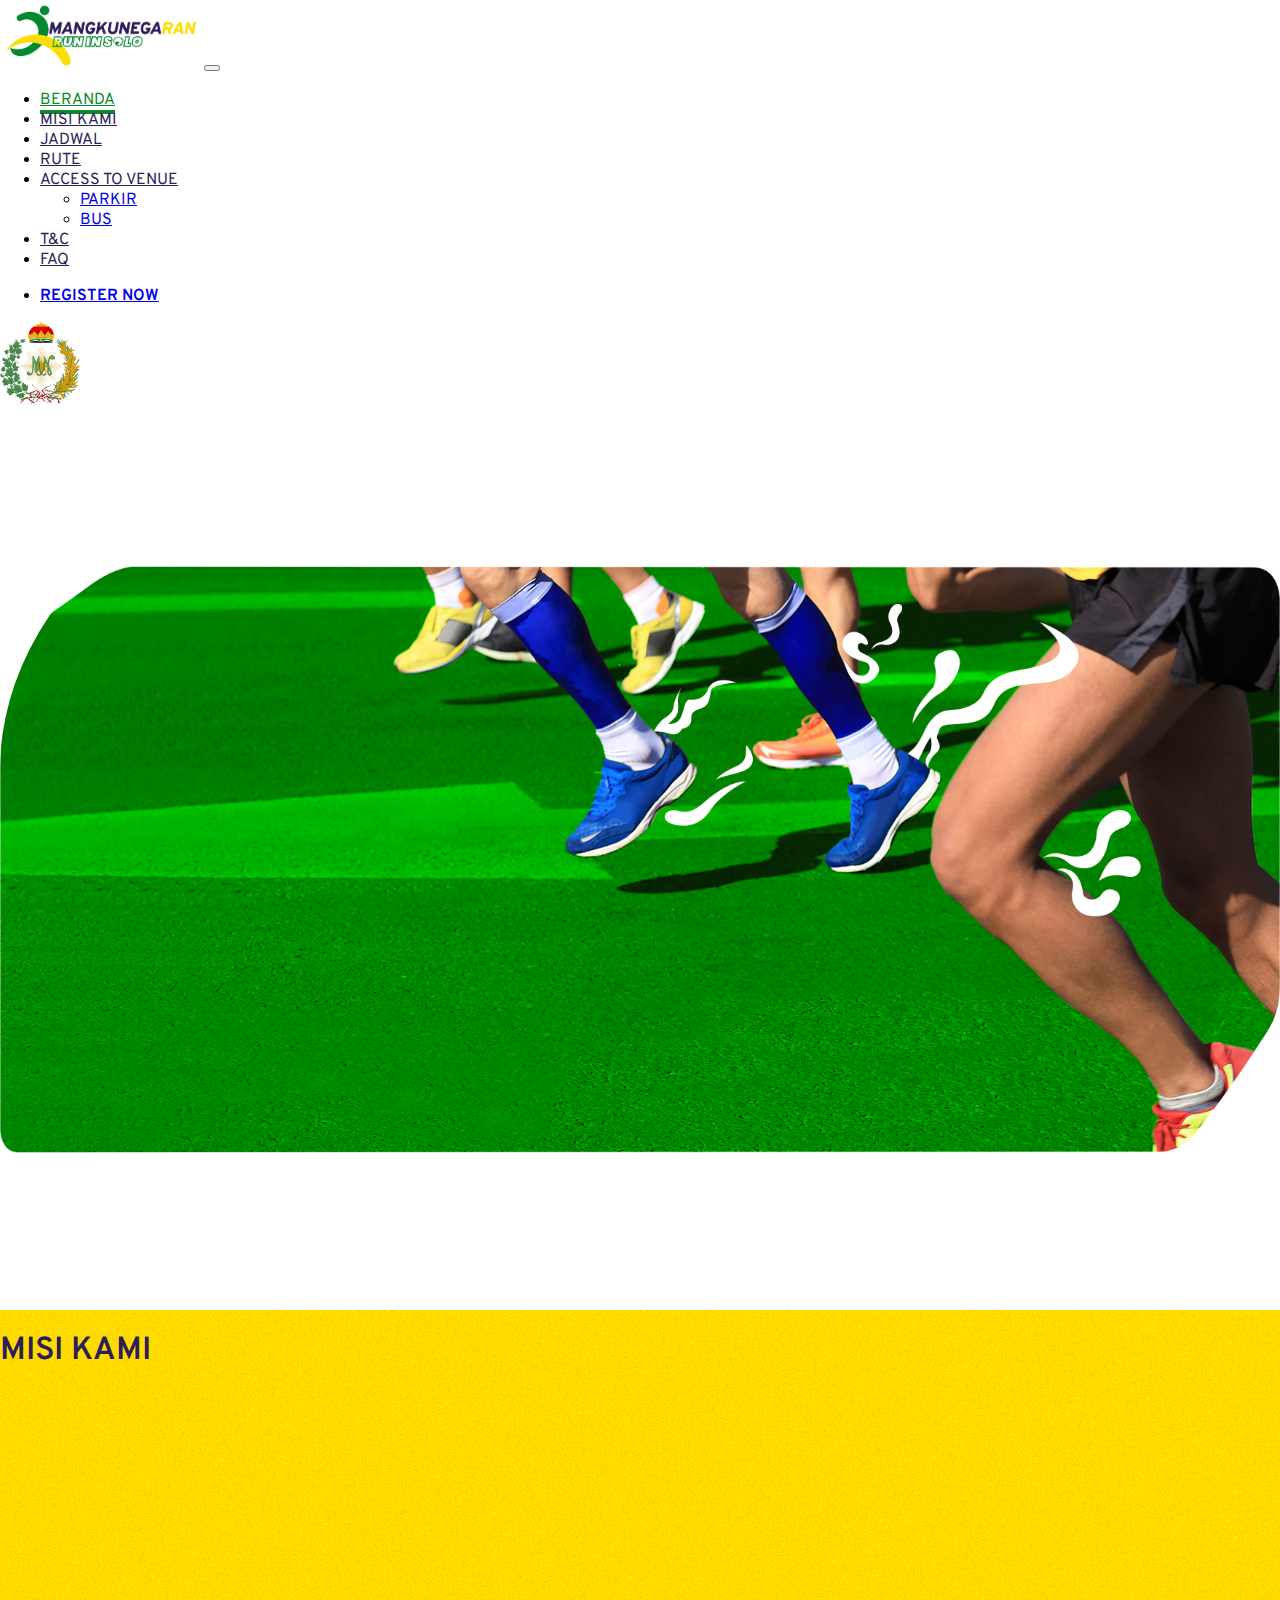
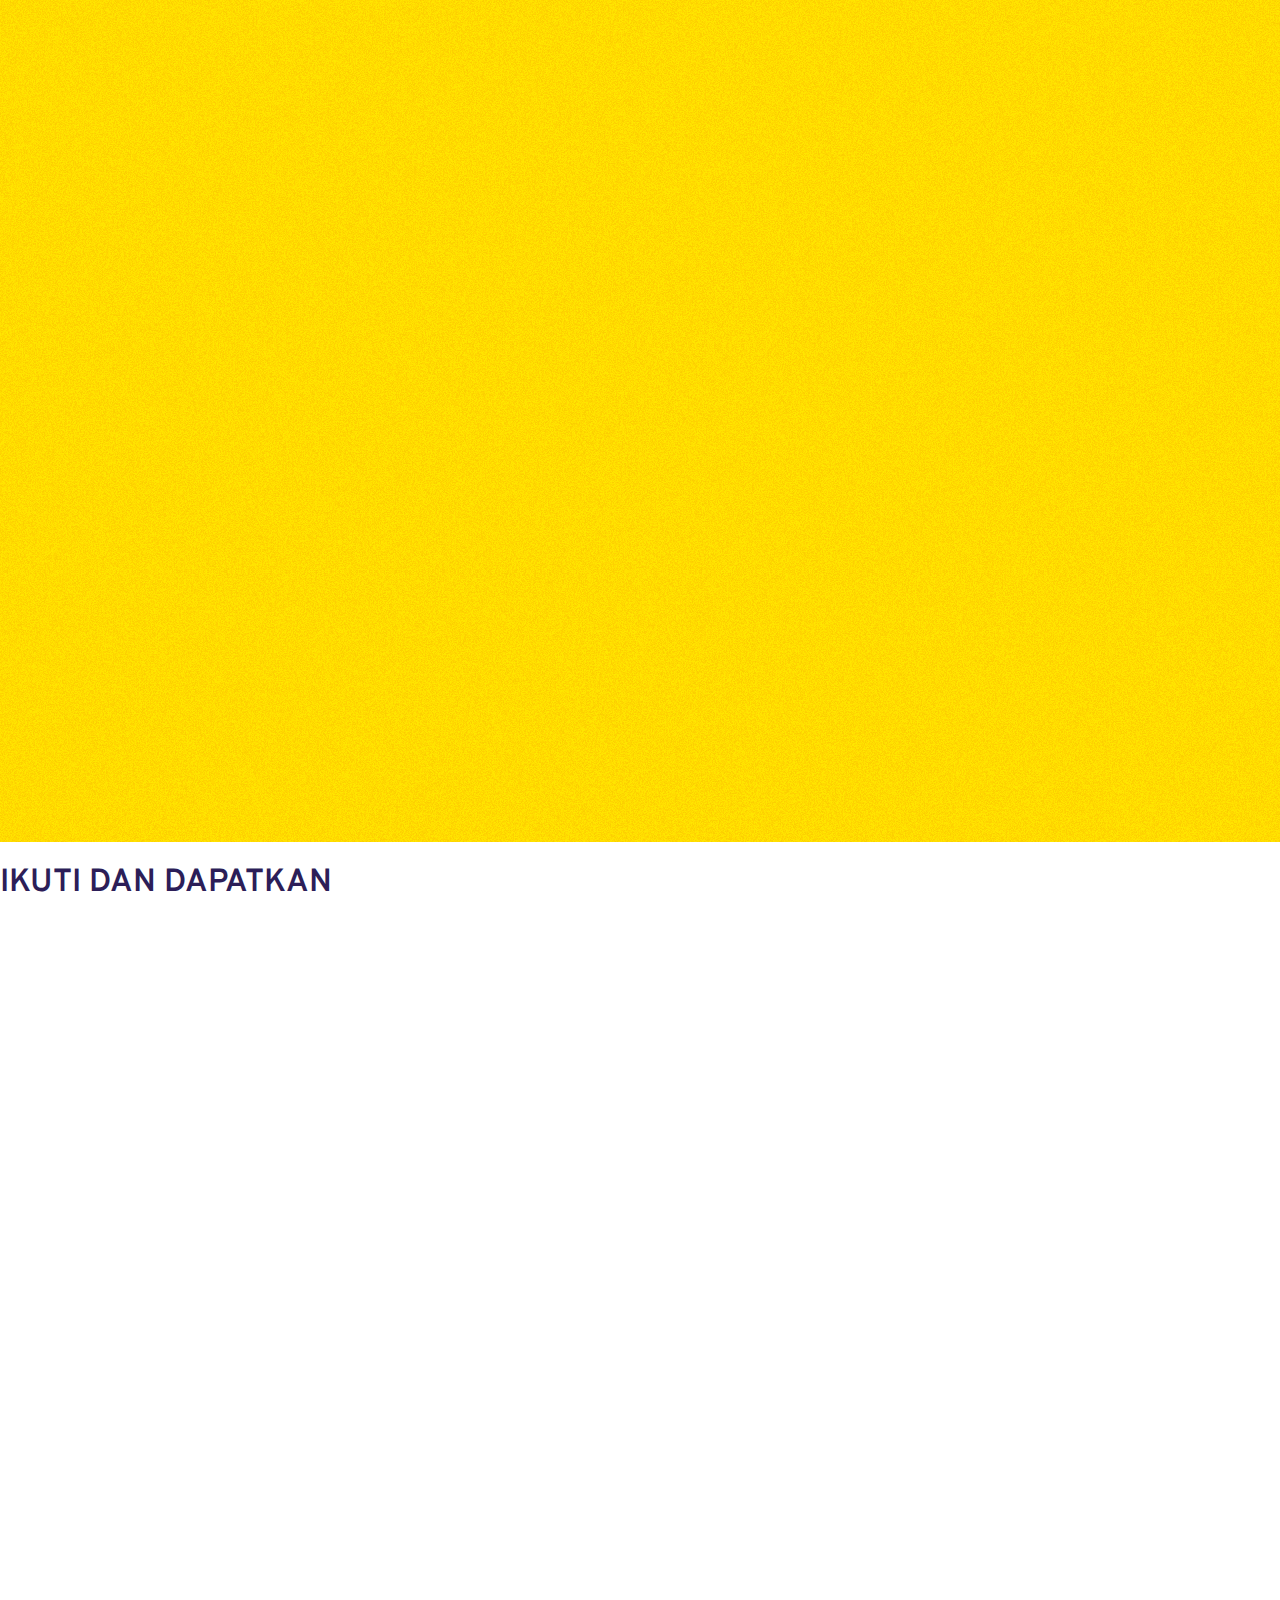
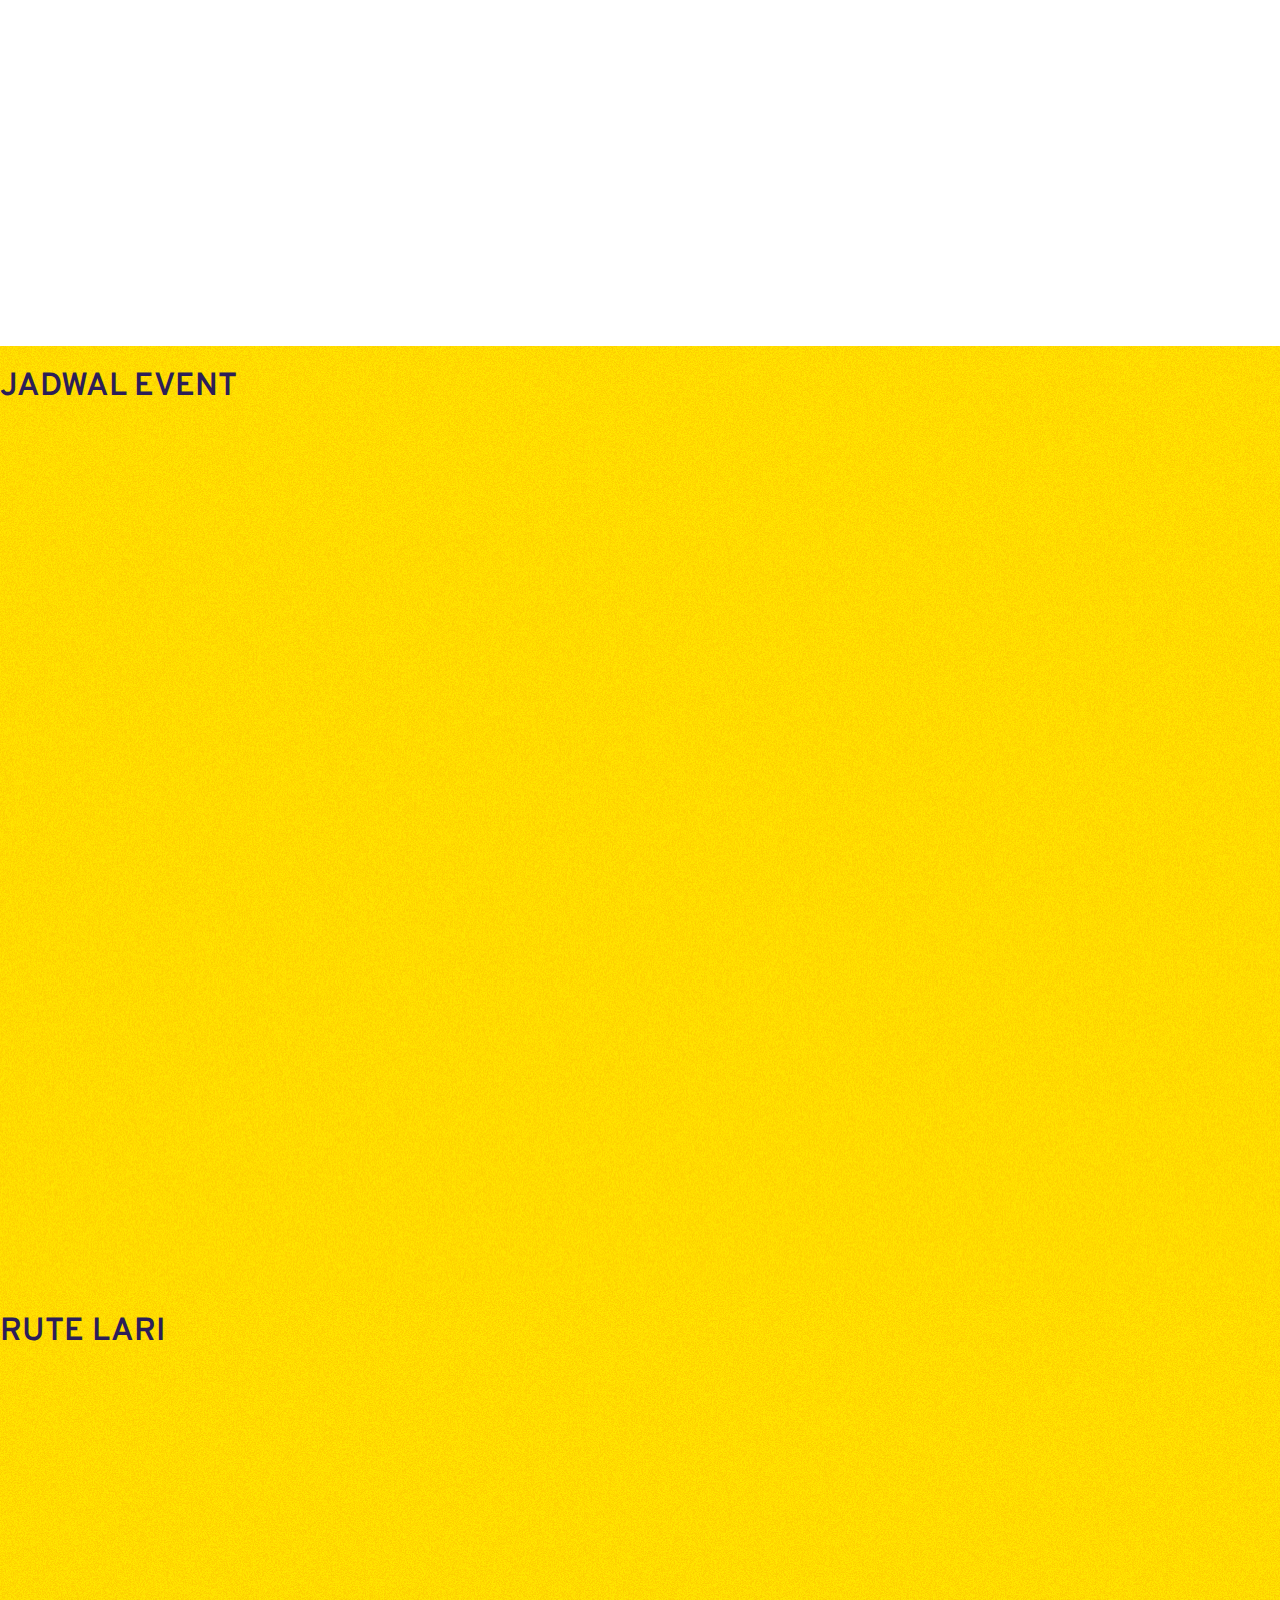
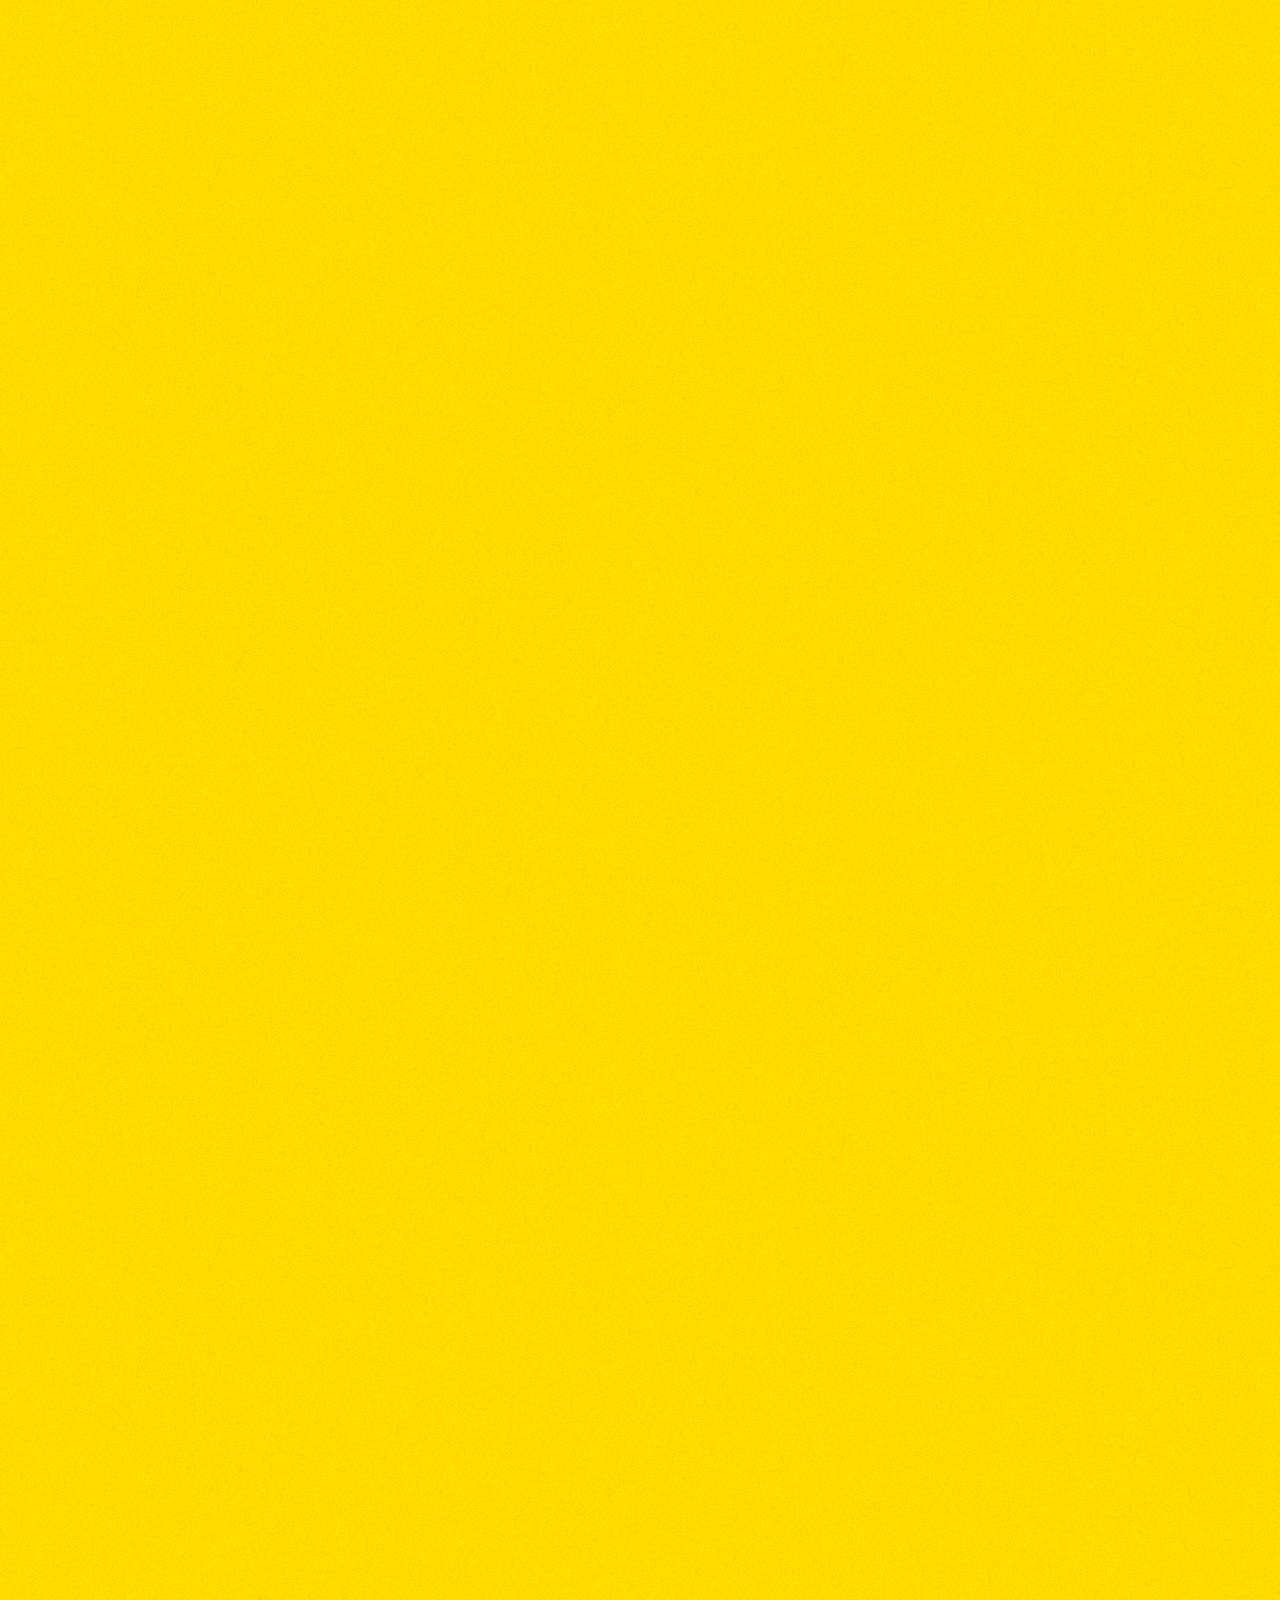
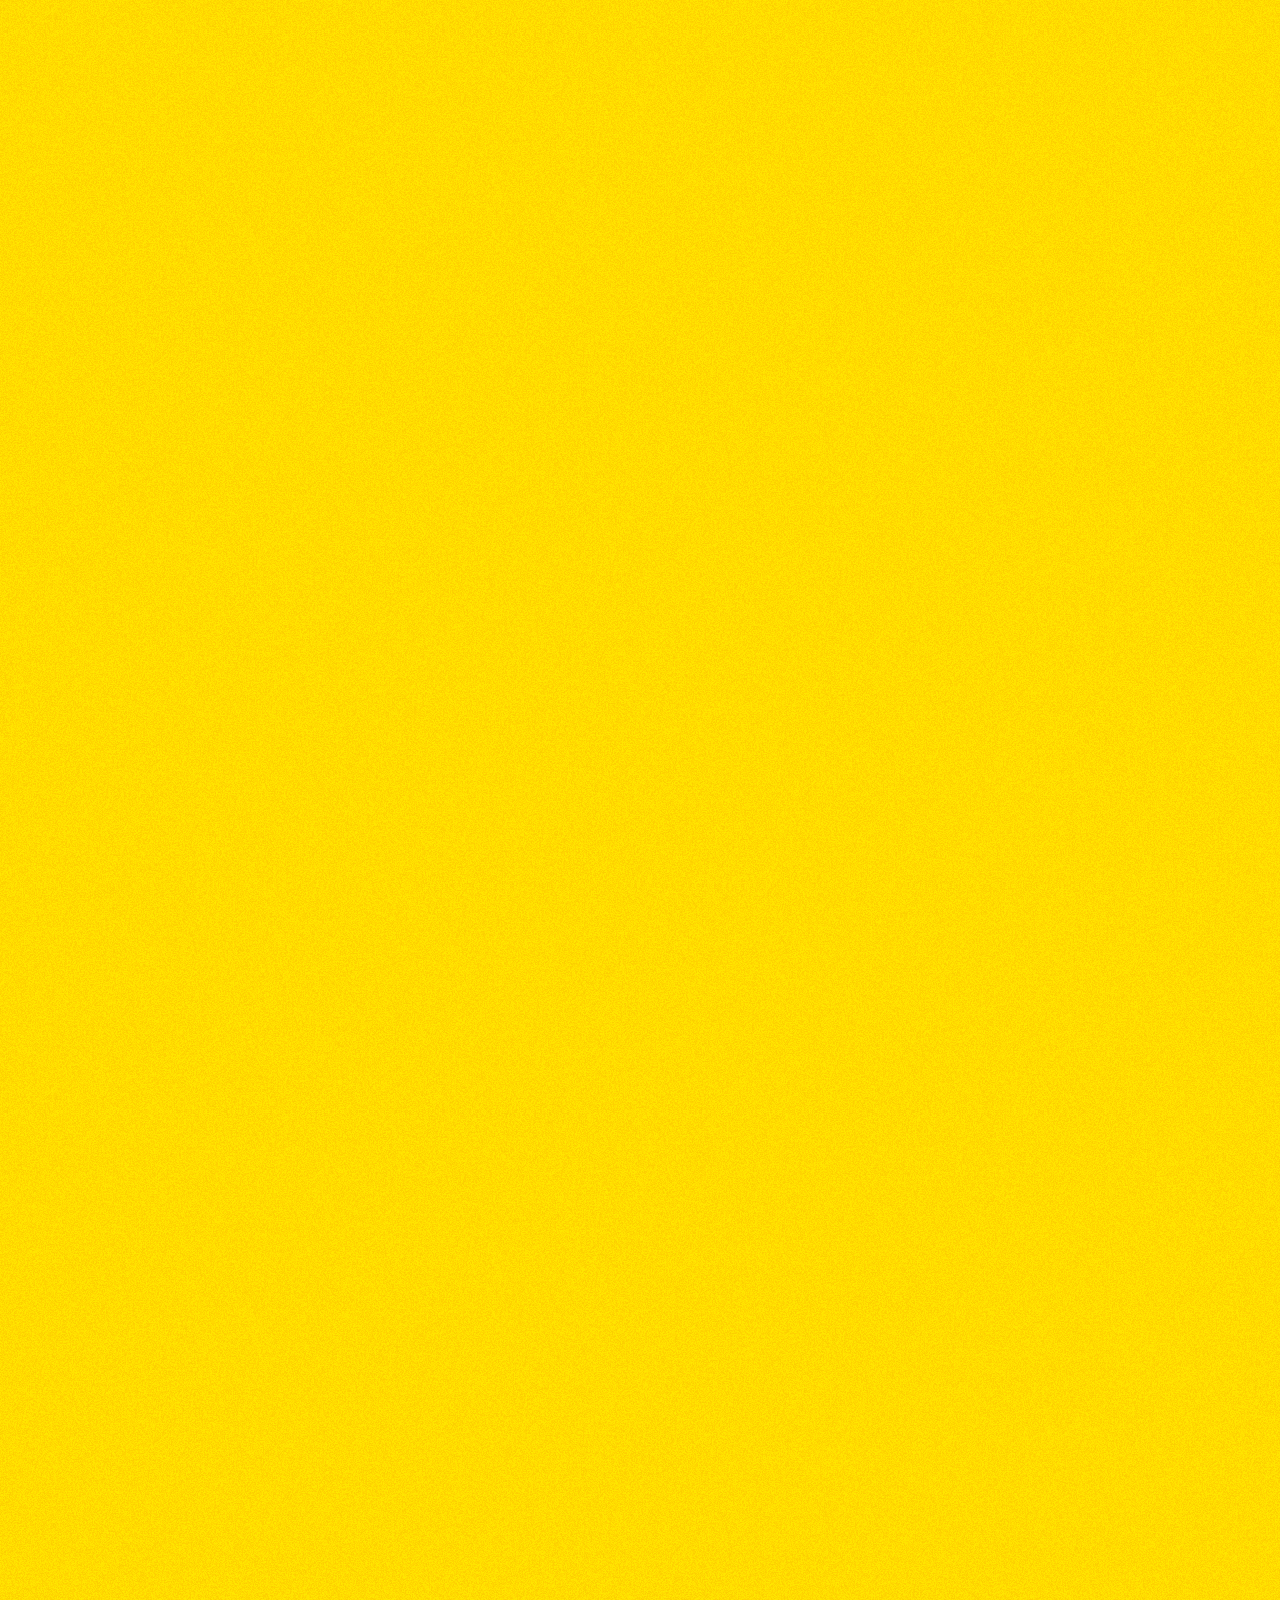
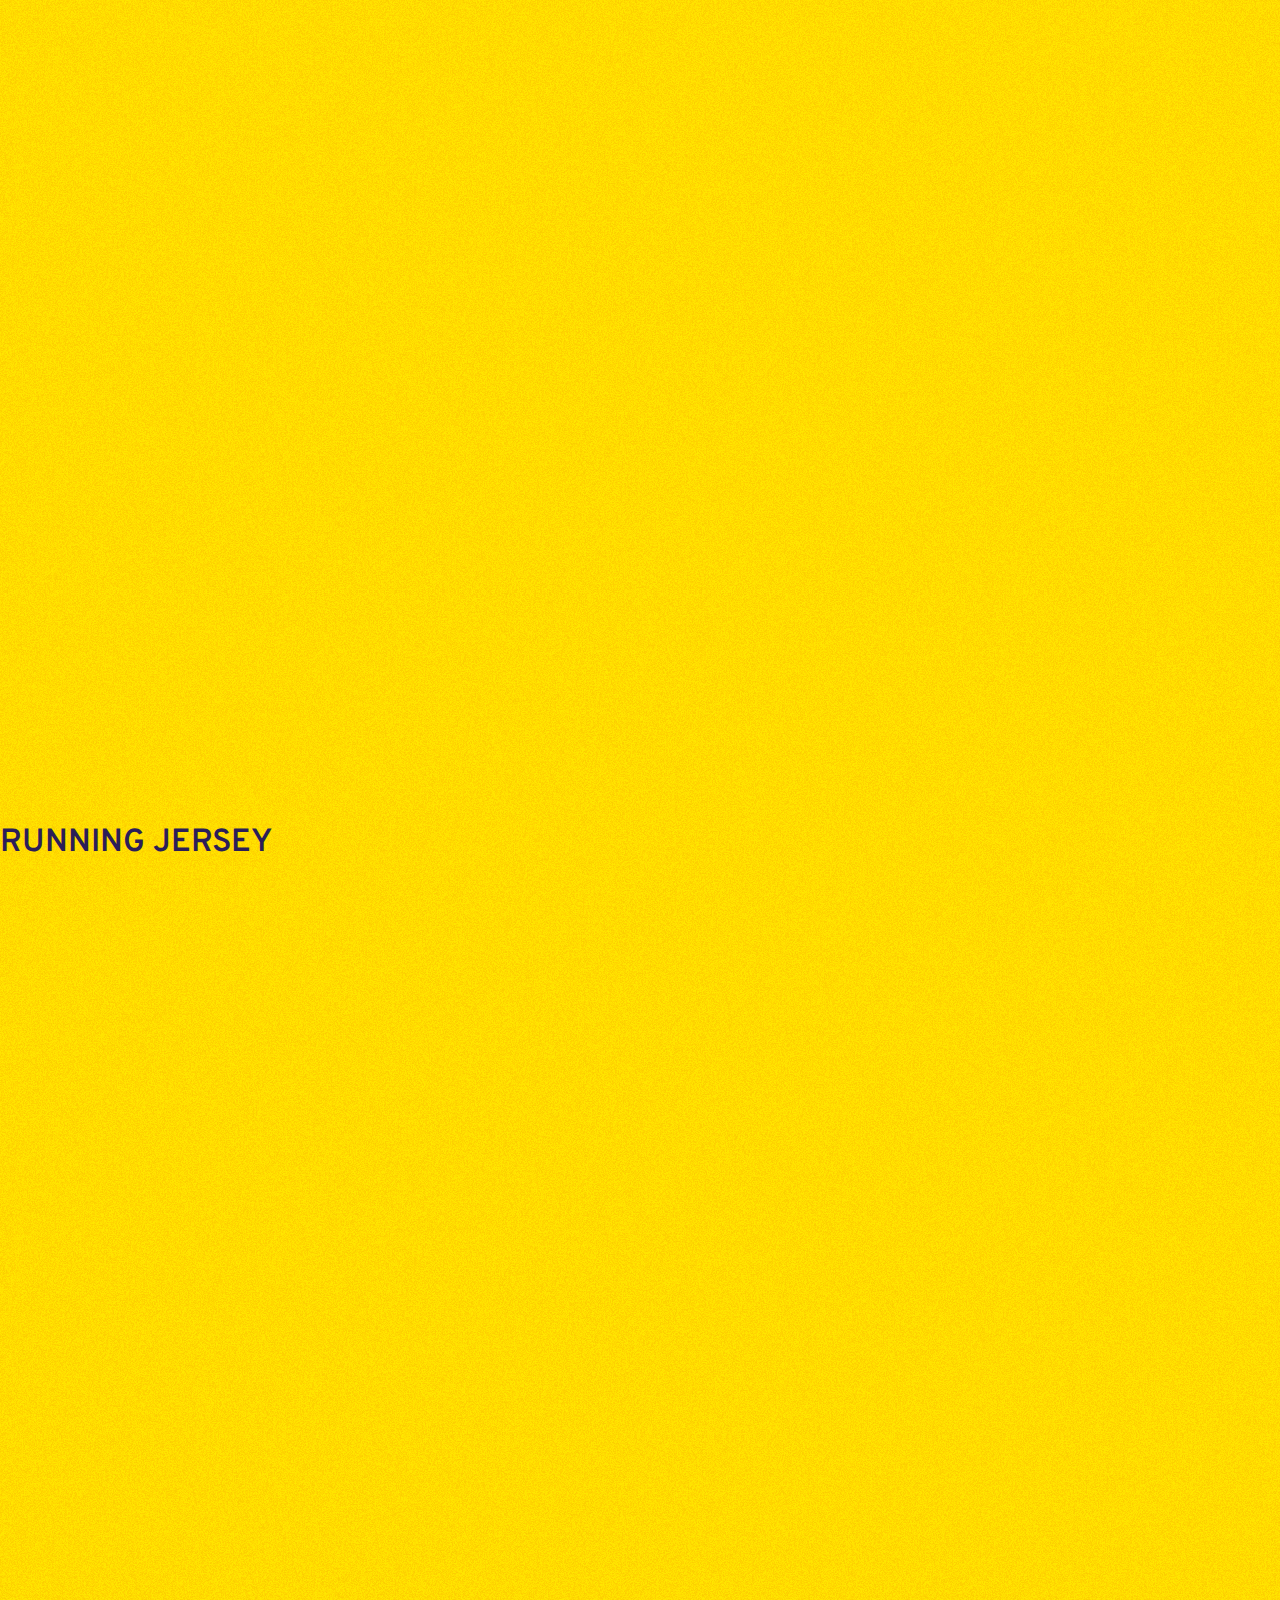
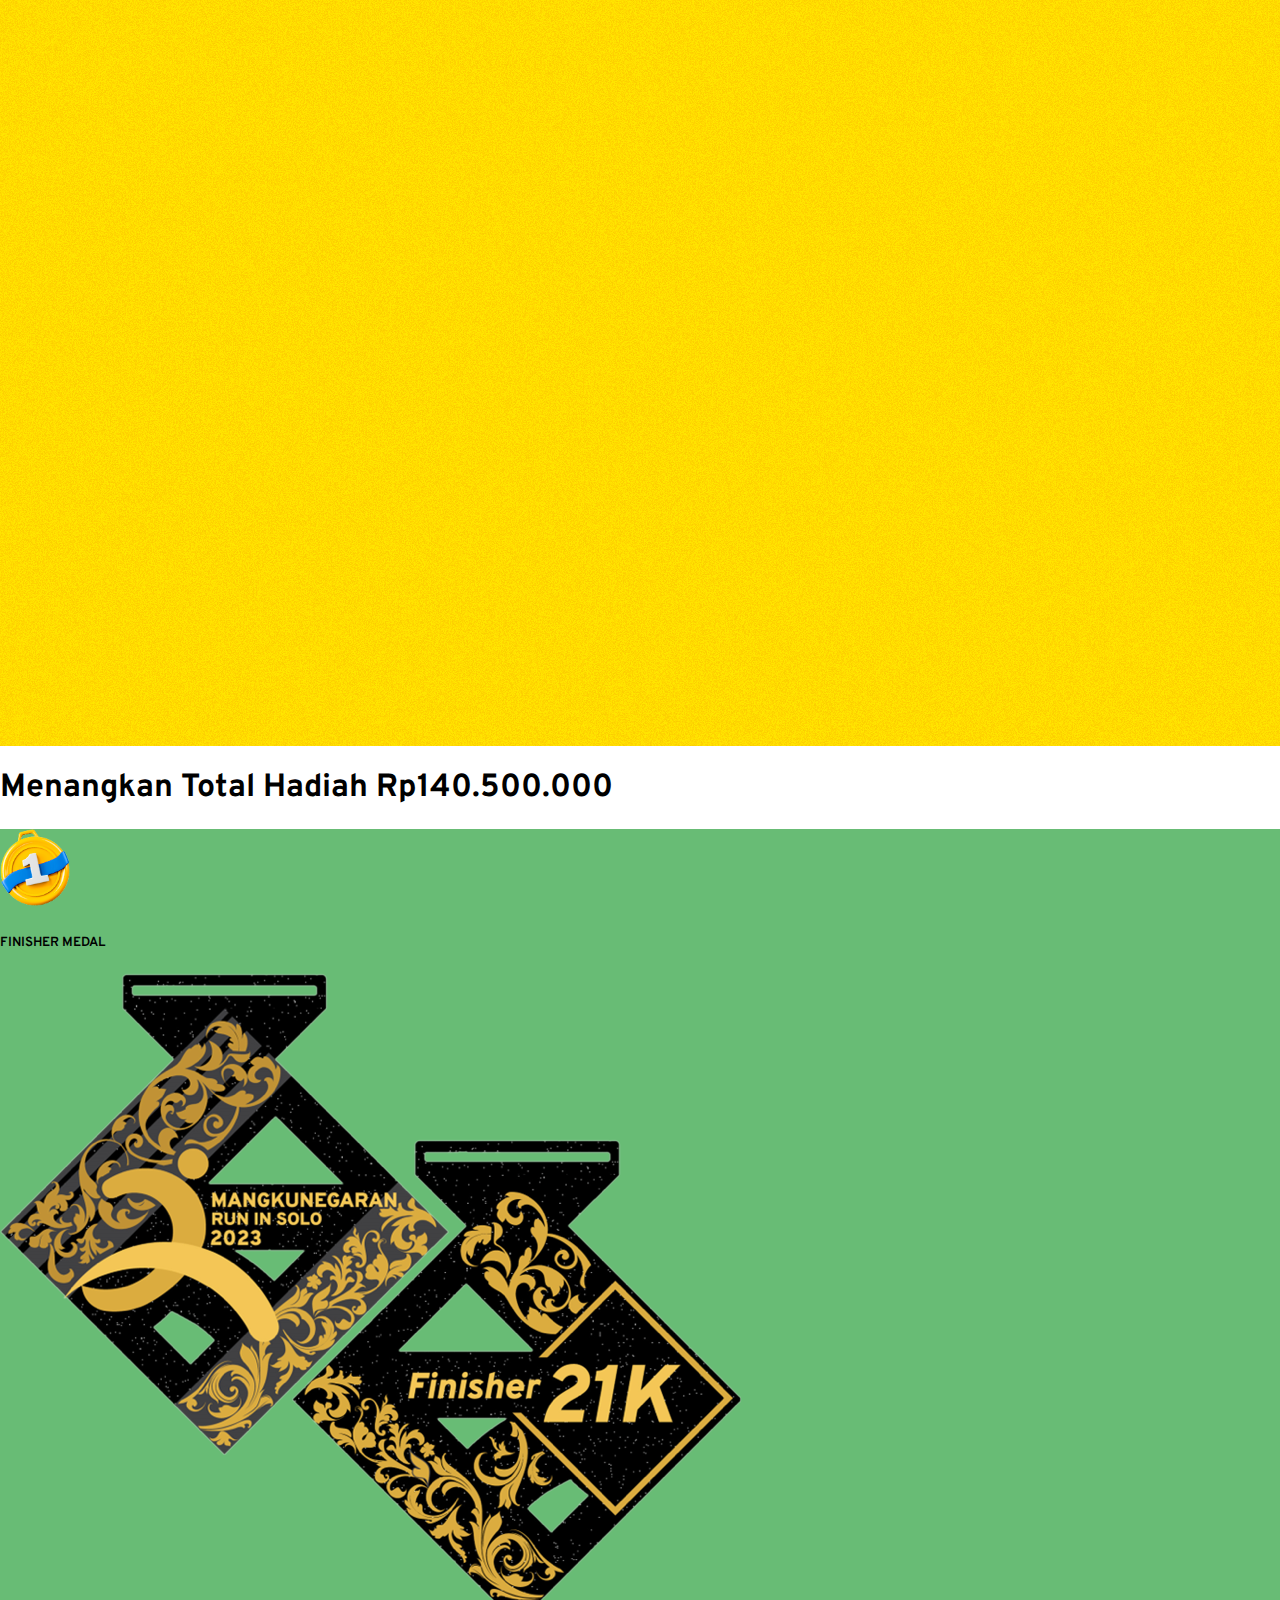
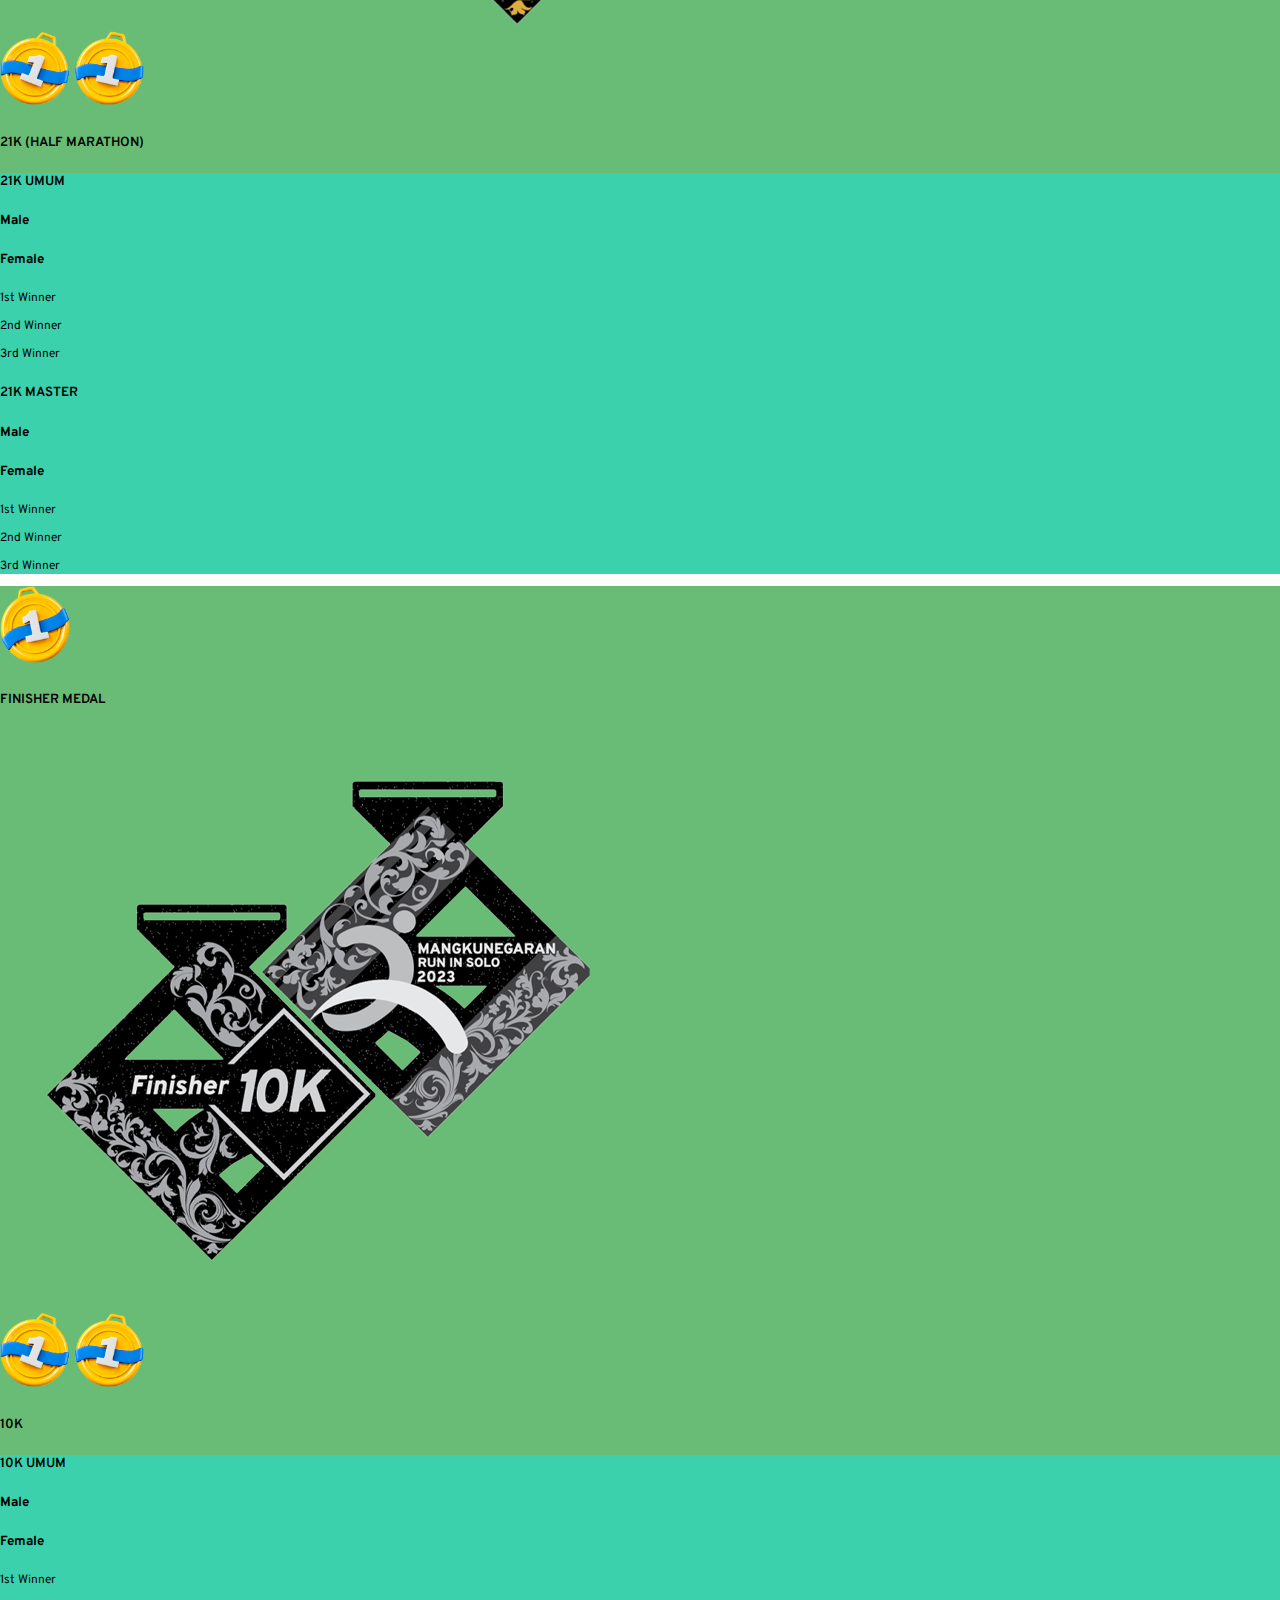
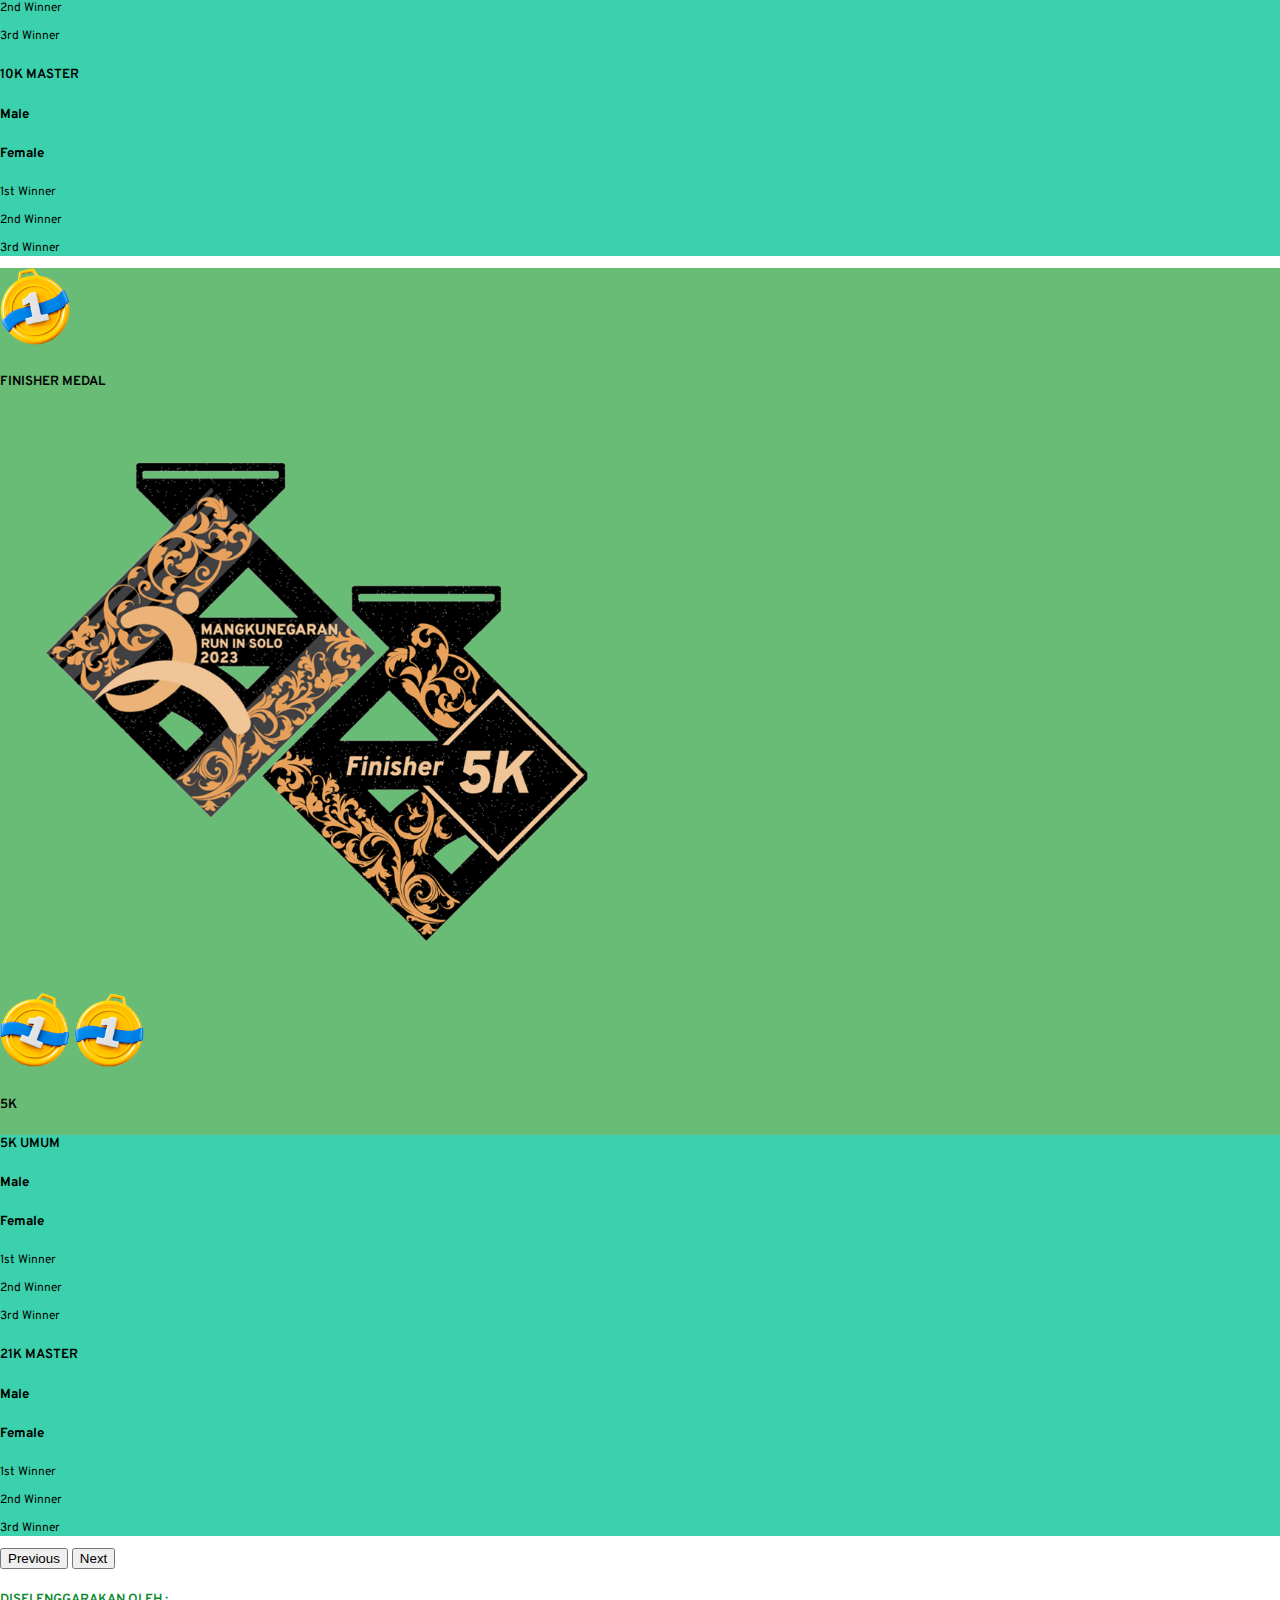
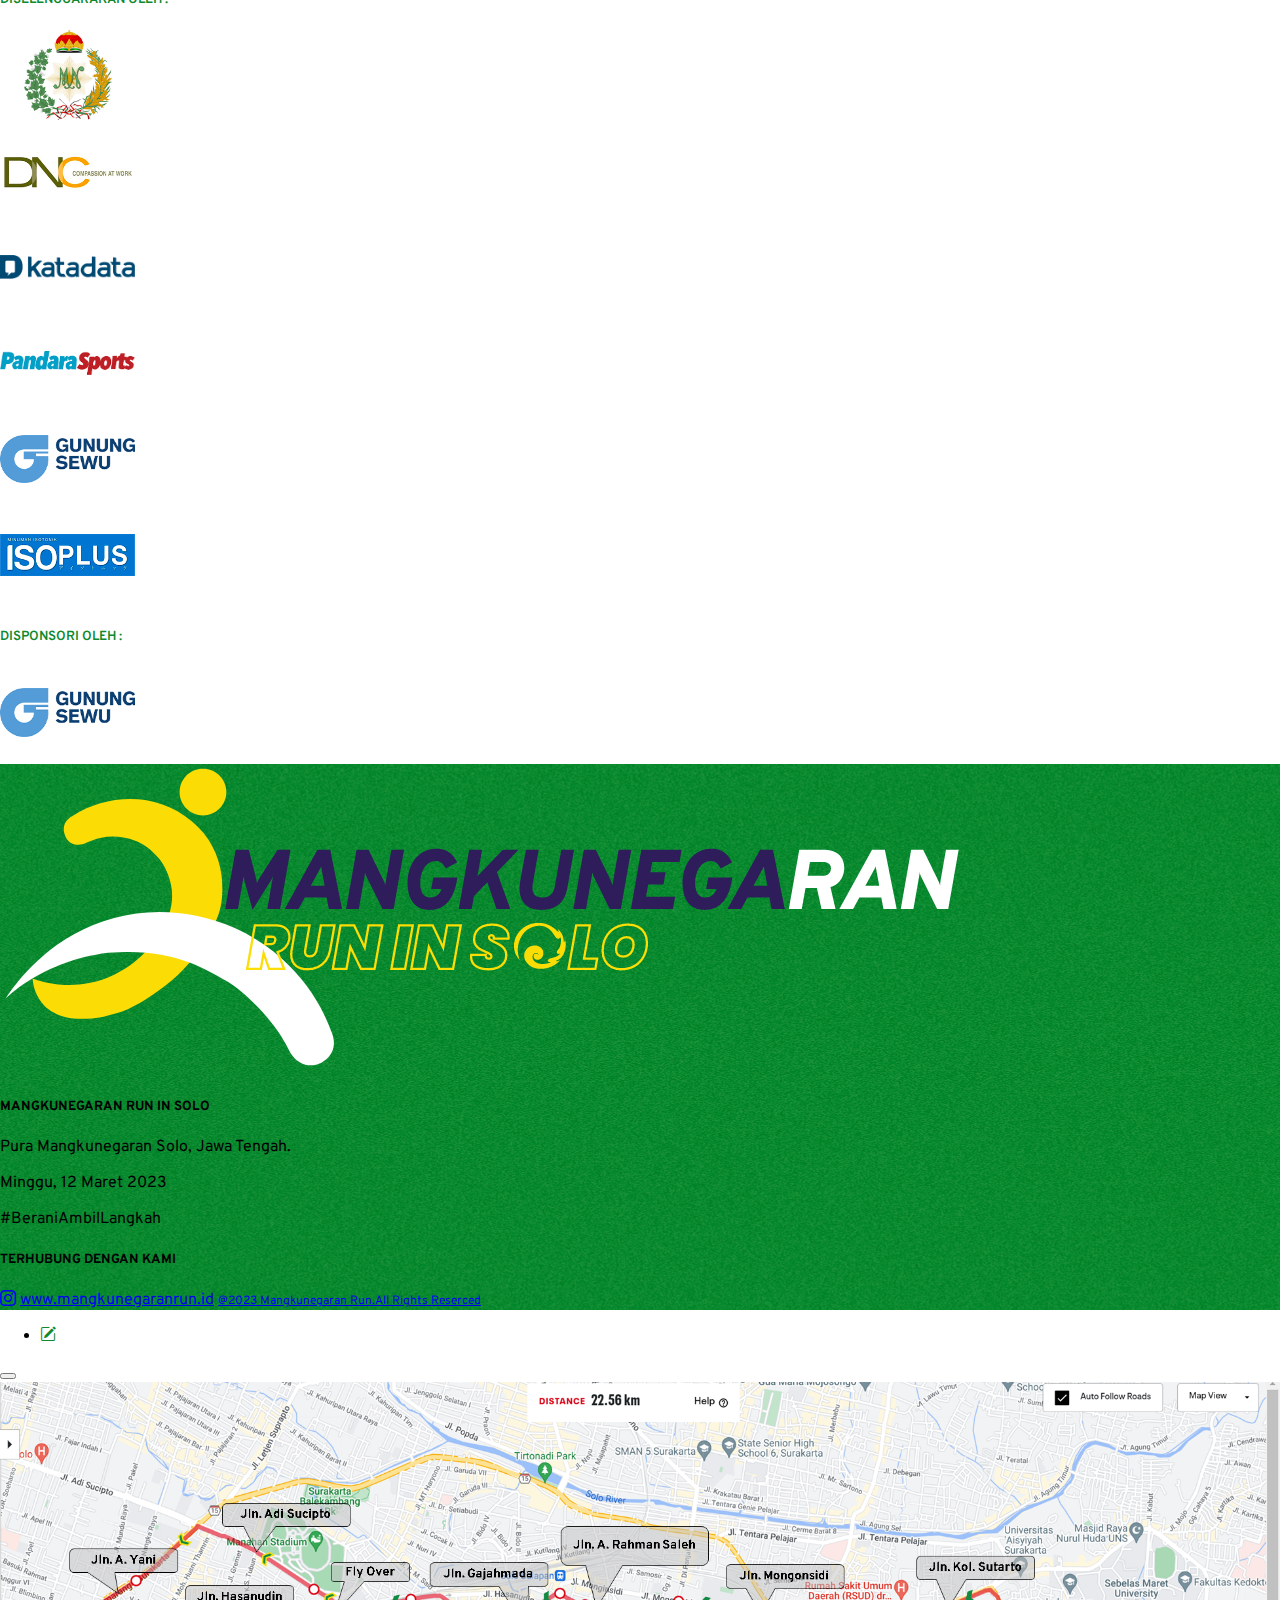
==== index.html @ 5b6bc24b "update" ====
<!DOCTYPE html>
<html lang="en">
  <head>
    <meta charset="UTF-8" />
    <meta http-equiv="X-UA-Compatible" content="IE=edge" />
    <meta name="viewport" content="width=device-width, initial-scale=1.0" />
    <title>Mangkunegaran Run In Solo</title>

    <!-- Bootstrap 5 -->
    <link href="https://cdn.jsdelivr.net/npm/bootstrap@5.3.0-alpha1/dist/css/bootstrap.min.css" rel="stylesheet" integrity="sha384-GLhlTQ8iRABdZLl6O3oVMWSktQOp6b7In1Zl3/Jr59b6EGGoI1aFkw7cmDA6j6gD" crossorigin="anonymous" />

    <!-- My CSS -->
    <link rel="stylesheet" href="./assets/css/style.css" />

    <!-- Icon -->
    <link rel="stylesheet" href="https://cdn.jsdelivr.net/npm/bootstrap-icons@1.10.3/font/bootstrap-icons.css" />

    <!-- AOS -->
    <link href="https://unpkg.com/aos@2.3.1/dist/aos.css" rel="stylesheet" />

    <!-- Link Swiper's CSS -->
    <link rel="stylesheet" href="https://cdn.jsdelivr.net/npm/swiper/swiper-bundle.min.css" />

    <!-- Font -->
    <link rel="preconnect" href="https://fonts.googleapis.com" />
    <link rel="preconnect" href="https://fonts.gstatic.com" crossorigin />
    <link href="https://fonts.googleapis.com/css2?family=Overpass:wght@300;400;600;800&display=swap" rel="stylesheet" />
  </head>
  <body>
    <!-- Navbar -->
    <nav class="navbar navbar-expand-lg shadow-sm border-bottom sticky-top bg-white">
      <div class="container-fluid px-5">
        <a class="navbar-brand" href="#"><img class="nav-1" src="./assets/image/logo.png" alt="" /></a>
        <button class="navbar-toggler my-3 ms-auto" type="button" data-bs-toggle="collapse" data-bs-target="#navbarNav" aria-controls="navbarNav" aria-expanded="false" aria-label="Toggle navigation">
          <span class="navbar-toggler-icon"></span>
        </button>
        <div class="collapse navbar-collapse" id="navbarNav">
          <ul class="navbar-nav nav-mid mx-auto">
            <li class="nav-item mx-3 text-center">
              <a class="nav-link active" href="./index.html">BERANDA</a>
            </li>
            <li class="nav-item mx-3 text-center">
              <a class="nav-link" href="#misi">MISI KAMI</a>
            </li>
            <li class="nav-item mx-3 text-center">
              <a class="nav-link" href="#jadwal">JADWAL</a>
            </li>
            <li class="nav-item mx-3 text-center">
              <a class="nav-link" href="#rute">RUTE</a>
            </li>
            <li class="nav-item mx-3 text-center dropdown">
              <a class="nav-link dropdown-toggle" href="#" role="button" data-bs-toggle="dropdown" aria-expanded="false"> ACCESS TO VENUE </a>
              <ul class="dropdown-menu">
                <li><a class="dropdown-item" href="./venue.html">PARKIR</a></li>
                <li><a class="dropdown-item" href="./bus.html">BUS</a></li>
              </ul>
            </li>
            <li class="nav-item mx-3 text-center">
              <a class="nav-link" href="#">T&C</a>
            </li>
            <li class="nav-item mx-3 text-center">
              <a class="nav-link" href="#">FAQ</a>
            </li>
          </ul>
          <ul class="navbar-nav ms-auto">
            <li class="nav-item">
              <a class="nav-link text-white rounded-pill btn-nav btn btn-danger fw-600 px-3" href="https://regnowonline.com/race/login/7" target="_blank">REGISTER NOW</a>
            </li>
          </ul>
        </div>
      </div>
    </nav>
    <!-- Navbar Akhir -->

    <!-- Hero -->
    <section id="hero" class="px-5 overflow-hidden position-relative">
      <img src="./assets/image/logo/Mangkunegaran.png" class="position-absolute pt-4 absolute-img" width="80" alt="" />
      <div class="container-fluid">
        <div class="h-100 row">
          <div class="col">
            <div class="h-100 card bg-transparent pt-5 border-0">
              <div class="row pt-5 cont-text justify-content-between my-auto px-5 text-white">
                <div class="hero-cont col-lg-6" data-aos="fade-right">
                  <img class="img1" src="./assets/image/logo-hero.png" width="480" alt="" />
                  <h4 class="card-title fw-bold">SAATNYA BERANI AMBIL LANGKAH</h4>
                  <h1 class="fw-bold text display-3 mt-5">12 MARET 2023</h1>
                  <h3 class="fw-bold pt-0"><i class="mt-auto bi-geo-alt-fill text-warning"></i>Pura Mangkunegaran Solo, Jawa Tengah.</h3>
                </div>
                <div class="hero-cont col-lg-5 mt-auto" data-aos="fade-left">
                  <h4 class="card-text m-0">Total Hadiah</h4>
                  <h1 class="fw-bold text display-3">Rp 140.500.000</h1>
                  <h4 class="card-text fw-bold">RACE 21K, 10K, 5K</h4>
                </div>
              </div>
            </div>
          </div>
        </div>
      </div>
    </section>
    <!-- Hero Akhir -->

    <!-- Misiku -->
    <section style="overflow: hidden" id="misi" class="py-5">
      <div class="container py-5">
        <div class="row pt-5 justify-content-center">
          <div class="col-lg-12 pb-3">
            <h1 class="fw-600 text-center">MISI KAMI</h1>
          </div>
          <div data-aos="zoom-in" class="col-lg-5 my-auto">
            <h3 class="text-1">Mangkunegaran Run in Solo hadir untuk memotivasi masyarakat agar senantiasa hidup sehat dengan berolahraga dan mempromosikan lari sebagai salah satu gaya hidup sehat.</h3>
            <h3 class="pt-3 pb-5 text-2">
              Di sisi lain, <span class="fw-600">Mangkunegaran Run in Solo</span> juga memiliki tujuan untuk mempromosikan<br />
              budaya Jawa agar tetap dilestarikan<br />
              oleh masyarakat lokal dan agar dikenal<br />
              lebih luas oleh masyarakat Indonesia.
            </h3>
            <h3 class="pt-3 pb-5 text-3 d-none">
              Di sisi lain, <b>Mangkunegaran Run in Solo</b> juga memiliki tujuan untuk mempromosikan budaya Jawa agar tetap dilestarikan oleh masyarakat lokal dan agar dikenal lebih luas oleh masyarakat Indonesia.
            </h3>
          </div>
          <div data-aos="zoom-in" class="col-lg-6 colom-2" style="margin-left: -45px">
            <img class="img-fluid" src="./assets/image/misi.png" alt="" />
          </div>
        </div>
      </div>
    </section>
    <!-- Misiku End -->

    <!-- Benefit -->
    <section style="overflow: hidden" id="bene" class="py-5 second-text">
      <div class="container py-5">
        <div class="row pb-5">
          <div class="col-lg-12">
            <h1 class="fw-600 text-center">IKUTI DAN DAPATKAN</h1>
          </div>
        </div>
        <div class="row cont-bene">
          <div class="col-lg-3" data-aos="flip-left" data-aos-duration="1000">
            <div class="card border-0">
              <img src="./assets/image/logo1.png" class="card-img-top p-5" style="background-color: #f6f5f2" alt="slot" />
              <div class="card-body px-0 mt-4 border-top border-2 border-danger border-opacity-50">
                <h5 class="card-title0 text-center">SLOT</h5>
              </div>
            </div>
          </div>
          <div class="col-lg-3" data-aos="flip-left" data-aos-duration="1500">
            <div class="card border-0">
              <img src="./assets/image/logo2.png" class="card-img-top p-5" style="background-color: #f6f5f2" alt="..." />
              <div class="card-body px-0 mt-4 border-top border-2 border-danger border-opacity-50">
                <h5 class="card-title0 text-center">BIB</h5>
              </div>
            </div>
          </div>
          <div class="col-lg-3" data-aos="flip-left" data-aos-duration="2000">
            <div class="card border-0">
              <img src="./assets/image/logo3.png" class="card-img-top p-5" style="background-color: #f6f5f2" alt="..." />
              <div class="card-body px-0 mt-4 border-top border-2 border-danger border-opacity-50">
                <h5 class="card-title0 text-center">JERSEY</h5>
              </div>
            </div>
          </div>
          <div class="col-lg-3" data-aos="flip-left" data-aos-duration="2500">
            <div class="card border-0">
              <img src="./assets/image/logo4.png" class="card-img-top p-5" style="background-color: #f6f5f2" alt="..." />
              <div class="card-body px-0 mt-4 border-top border-2 border-danger border-opacity-50">
                <h5 class="card-title0 text-center">MEDALI FINISHER</h5>
              </div>
            </div>
          </div>
        </div>
      </div>
    </section>
    <!-- Benefit Akhir -->

    <!-- Jadwal -->
    <section style="overflow: hidden" id="jadwal" class="py-5">
      <div class="container bg-white py-5">
        <div class="row pt-5">
          <div class="col-lg-12">
            <h1 class="fw-600 text-center pb-5 second-text">JADWAL EVENT</h1>
          </div>
        </div>
        <div class="row justify-content-center">
          <div class="col-lg-5 py-3" data-aos="zoom-in-left">
            <h5 class="fw-bold border-bottom border-2 border-danger border-opacity-50">PENGAMBILAN RACE PACK</h5>
            <div class="p-5 text-white mt-4 rounded-2" style="background-color: #0e892e">
              <!-- <h5><i class="bi bi-geo-alt-fill text-warning pe-3"></i>LOREM IPSUM</h5> -->
              <p class="py-3 lh-lg">
                <b class="text-warning"> 10 - 11 Maret 2023</b>
                <br />
                Pendopo Puro Mangkunegaran (Candi Ratna Room), Solo
                <br />
                <b class="text-warning">Hari & Waktu</b>
                <br />
                Jumat, 10 Maret 2023 | 13:00-20:00 WIB
                <br />
                Sabtu, 11 Maret 2023 | 09:00-19:00 WIB
                <br />
                <b class="text-warning">Lokasi </b>
                <br />
                Pendopo Puro Mangkunegaran Jl. Ronggowarsito No.83, Keprabon, Kec. Banjarsari, Kota Surakarta, Jawa Tengah 5713
                <br />
                <a class="text-warning" href=" https://maps.app.goo.gl/w2r6h3NGmT3AEKXT8"> https://maps.app.goo.gl/w2r6h3NGmT3AEKXT8</a>
              </p>
            </div>
          </div>
          <div class="col-lg-5 py-3" data-aos="zoom-in-right">
            <h5 class="fw-bold border-bottom border-2 border-danger border-opacity-50">RACE DAY</h5>
            <div class="row mt-4 ms-1">
              <div class="col">
                <div class="row border-bottom border-2 border-danger border-opacity-50 me-4 pb-2">
                  <di class="col-2 ps-0 me-3">
                    <img src="./assets/image/jadwal1.svg" width="40" alt="" />
                  </di>
                  <div class="col-7 mt-auto">
                    <h5 class="fw-bold">TANGGAL</h5>
                  </div>
                </div>
                <div class="row pt-2">
                  <div class="col-2 ps-0 me-3"></div>
                  <div class="col mt-auto">
                    <p class="fw-600 text-danger">Minggu, 12 Maret 2023</p>
                  </div>
                </div>
              </div>
            </div>
            <div class="row mt-4 ms-1">
              <div class="col">
                <div class="row border-bottom border-2 border-danger border-opacity-50 me-4 pb-2">
                  <di class="col-2 ps-0 me-3">
                    <img src="./assets/image/jadwal2.svg" width="40" alt="" />
                  </di>
                  <div class="col-7 mt-auto">
                    <h5 class="fw-bold">WAKTU START</h5>
                  </div>
                </div>
                <div class="row pt-2">
                  <div class="col-2 ps-0 me-3"></div>
                  <div class="col mt-auto">
                    <div class="row">
                      <div class="col">
                        <p class="fw-600 text-danger">21K (HALF MARATHON)</p>
                      </div>
                      <div class="col">
                        <p class="fw-600 text-success"><span class="text-danger">:</span> 05.00 WIB</p>
                      </div>
                    </div>
                    <div class="row">
                      <div class="col">
                        <p class="fw-600 text-danger">10k</p>
                      </div>
                      <div class="col">
                        <p class="fw-600 text-success"><span class="text-danger">:</span> 05.30 WIB</p>
                      </div>
                    </div>
                    <div class="row">
                      <div class="col">
                        <p class="fw-600 text-danger">5k</p>
                      </div>
                      <div class="col">
                        <p class="fw-600 text-success"><span class="text-danger">:</span> 05.40 WIB</p>
                      </div>
                    </div>
                  </div>
                </div>
              </div>
            </div>
            <div class="row mt-4 ms-1">
              <div class="col">
                <div class="row border-bottom border-2 border-danger border-opacity-50 me-4 pb-2">
                  <di class="col-2 ps-0 me-3">
                    <img src="./assets/image/jadwal3.svg" width="40" alt="" />
                  </di>
                  <div class="col-7 mt-auto">
                    <h5 class="fw-bold">VENUE</h5>
                  </div>
                </div>
                <div class="row pt-2">
                  <div class="col-2 ps-0 me-3"></div>
                  <div class="col mt-auto">
                    <p class="fw-600 text-danger">Mengkunegaran, Solo, Jawa Tengah</p>
                  </div>
                </div>
              </div>
            </div>
          </div>
        </div>
      </div>
    </section>
    <!-- Jadwal Akhir -->

    <!-- Rute -->
    <section style="overflow: hidden" id="rute" class="py-5">
      <div class="container bg-white p-5">
        <div class="row pt-5">
          <div class="col-lg-12">
            <h1 class="fw-600 text-center pb-5 second-text">RUTE LARI</h1>
          </div>
        </div>
        <div class="row pb-5">
          <div class="col-lg-4 pt-4" data-aos="flip-left" data-aos-duration="1000">
            <h5 class="fw-600 second-text text-center">21K (HALF MARATHON)</h5>
            <div class="p-4 border-top border-bottom border-2 border-danger border-opacity-50">
              <div class="card border-0 card-rute" data-bs-toggle="modal" data-bs-target="#exampleModal1">
                <img src="./assets/image/image3.png" class="img-fluid rute-img" alt="" />
                <div class="card-img-overlay d-flex">
                  <div class="mt-auto mx-auto">
                    <h5 class="card-title fw-600 text-white">DETAIL MAP</h5>
                  </div>
                </div>
              </div>
            </div>
          </div>
          <div class="col-lg-4 pt-4" data-aos="flip-left" data-aos-duration="2000">
            <h5 class="fw-600 second-text text-center">10K</h5>
            <div class="p-4 border-top border-bottom border-2 border-danger border-opacity-50">
              <div class="card border-0 card-rute" data-bs-toggle="modal" data-bs-target="#exampleModal2">
                <img src="./assets/image/image1.png" class="img-fluid rute-img" alt="" />
                <div class="card-img-overlay d-flex">
                  <div class="mt-auto mx-auto">
                    <h5 class="card-title fw-600 text-white text-center">DETAIL MAP</h5>
                  </div>
                </div>
              </div>
            </div>
          </div>
          <div class="col-lg-4 pt-4" data-aos="flip-left" data-aos-duration="3000">
            <h5 class="fw-600 second-text text-center">5K</h5>
            <div class="p-4 border-top border-bottom border-2 border-danger border-opacity-50">
              <div class="card border-0 card-rute" data-bs-toggle="modal" data-bs-target="#exampleModal3">
                <img src="./assets/image/image7.png" class="img-fluid rute-img" alt="" />
                <div class="card-img-overlay d-flex">
                  <div class="mt-auto mx-auto">
                    <h5 class="card-title fw-600 text-white text-center">DETAIL MAP</h5>
                  </div>
                </div>
              </div>
            </div>
          </div>
        </div>
      </div>
    </section>
    <!-- Rute Akhir -->

    <!-- Jersey -->
    <section style="overflow: hidden" id="jersey" class="py-5">
      <div class="container bg-white p-5">
        <div class="row">
          <div class="col-lg-12">
            <h1 class="fw-600 text-center pb-5 second-text">RUNNING JERSEY</h1>
          </div>
        </div>
        <div class="row">
          <div class="col-lg" data-aos="zoom-in">
            <img src="./assets/image/SLIMFIT.jpg" class="img-fluid" alt="" />
          </div>
          <div class="col-lg" data-aos="zoom-in">
            <img src="./assets/image/SIZE.jpg" class="img-fluid" alt="" />
          </div>
        </div>
      </div>
    </section>
    <!-- Jetsey Akhir -->

    <!-- Hadiah -->
    <section style="overflow: hidden" id="hadiah" class="py-5">
      <div class="container text-white py-5">
        <div class="row">
          <div class="col text-center">
            <h1 class="display-5 fw-bold">Menangkan Total Hadiah Rp140.500.000</h1>
          </div>
        </div>
        <div class="row">
          <div class="col">
            <div id="carouselExample" class="carousel slide">
              <div class="carousel-inner">
                <div class="carousel-item active">
                  <div class="row justify-content-center">
                    <div class="col-lg-4 mx-4" style="background-color: #68bc75; position: relative">
                      <img src="./assets/image/price1.png" width="70" style="left: -50px; top: 0" class="position-absolute" alt="" />
                      <div>
                        <div class="border-bottom border-2 border-warning border-opacity-50 mb-4 pt-4 w-75 mx-auto">
                          <h5 class="fw-600 fw-bold text-center">FINISHER MEDAL</h5>
                        </div>
                      </div>
                      <div>
                        <img src="./assets/image/medali1.png" class="img-fluid p-4" alt="" />
                      </div>
                    </div>
                    <div class="col-lg-4 mx-4" style="background-color: #68bc75; position: relative" data-bs-toggle="modal" data-bs-target="#hadiah1">
                      <img src="./assets/image/price2.png" width="70" style="left: -50px; top: 50%" class="position-absolute" alt="" />
                      <img src="./assets/image/price3.png" width="70" style="right: -50px; bottom: 0" class="position-absolute" alt="" />
                      <div>
                        <div class="border-bottom border-2 border-warning border-opacity-50 mb-4 pt-4 w-75 mx-auto">
                          <h5 class="fw-600 fw-bold text-center">21K (HALF MARATHON)</h5>
                        </div>
                      </div>
                      <div class="hadiah-card mt-4 rounded-3 m-5" style="background-color: #3bd1ac">
                        <div>
                          <div class="border-bottom border-2 border-danger border-opacity-50 pt-4 w-75 mx-auto">
                            <h5 class="fw-600 fw-bold text-center">21K UMUM</h5>
                          </div>
                          <div class="pt-2 w-75 mx-auto d-flex justify-content-between">
                            <h5 class="text-center small">Male</h5>
                            <h5 class="text-center small">Female</h5>
                          </div>
                          <div class="pt-2 w-75 mx-auto d-flex justify-content-between">
                            <p style="font-size: 12px" class="text-center bg-warning p-2 rounded-3 small">1st Winner</p>
                            <p style="font-size: 12px" class="text-center bg-danger p-2 rounded-3 small">2nd Winner</p>
                            <p style="font-size: 12px" class="text-center bg-primary p-2 rounded-3 small">3rd Winner</p>
                          </div>
                        </div>
                        <div>
                          <div class="border-bottom border-2 border-danger border-opacity-50 pt-4 w-75 mx-auto">
                            <h5 class="fw-600 fw-bold text-center">21K MASTER</h5>
                          </div>
                          <div class="pt-2 w-75 mx-auto d-flex justify-content-between">
                            <h5 class="text-center small">Male</h5>
                            <h5 class="text-center small">Female</h5>
                          </div>
                          <div class="pt-2 w-75 mx-auto d-flex justify-content-between">
                            <p style="font-size: 12px" class="text-center bg-warning p-2 rounded-3 small">1st Winner</p>
                            <p style="font-size: 12px" class="text-center bg-danger p-2 rounded-3 small">2nd Winner</p>
                            <p style="font-size: 12px" class="text-center bg-primary p-2 rounded-3 small">3rd Winner</p>
                          </div>
                        </div>
                      </div>
                    </div>
                  </div>
                </div>
                <div class="carousel-item">
                  <div class="row justify-content-center">
                    <div class="col-lg-4 mx-4" style="background-color: #68bc75; position: relative">
                      <img src="./assets/image/price1.png" width="70" style="left: -50px; top: 0" class="position-absolute" alt="" />
                      <div>
                        <div class="border-bottom border-2 border-warning border-opacity-50 mb-4 pt-4 w-75 mx-auto">
                          <h5 class="fw-600 fw-bold text-center">FINISHER MEDAL</h5>
                        </div>
                      </div>
                      <div>
                        <img src="./assets/image/medali2.svg" class="img-fluid p-4" alt="" />
                      </div>
                    </div>
                    <div class="col-lg-4 mx-4" style="background-color: #68bc75; position: relative" data-bs-toggle="modal" data-bs-target="#hadiah2">
                      <img src="./assets/image/price2.png" width="70" style="left: -50px; top: 50%" class="position-absolute" alt="" />
                      <img src="./assets/image/price3.png" width="70" style="right: -50px; bottom: 0" class="position-absolute" alt="" />
                      <div>
                        <div class="border-bottom border-2 border-warning border-opacity-50 mb-4 pt-4 w-75 mx-auto">
                          <h5 class="fw-600 fw-bold text-center">10K</h5>
                        </div>
                      </div>
                      <div class="hadiah-card mt-4 rounded-3 m-5" style="background-color: #3bd1ac">
                        <div>
                          <div class="border-bottom border-2 border-danger border-opacity-50 pt-4 w-75 mx-auto">
                            <h5 class="fw-600 fw-bold text-center">10K UMUM</h5>
                          </div>
                          <div class="pt-2 w-75 mx-auto d-flex justify-content-between">
                            <h5 class="text-center small">Male</h5>
                            <h5 class="text-center small">Female</h5>
                          </div>
                          <div class="pt-2 w-75 mx-auto d-flex justify-content-between">
                            <p style="font-size: 12px" class="text-center bg-warning p-2 rounded-3 small">1st Winner</p>
                            <p style="font-size: 12px" class="text-center bg-danger p-2 rounded-3 small">2nd Winner</p>
                            <p style="font-size: 12px" class="text-center bg-primary p-2 rounded-3 small">3rd Winner</p>
                          </div>
                        </div>
                        <div>
                          <div class="border-bottom border-2 border-danger border-opacity-50 pt-4 w-75 mx-auto">
                            <h5 class="fw-600 fw-bold text-center">10K MASTER</h5>
                          </div>
                          <div class="pt-2 w-75 mx-auto d-flex justify-content-between">
                            <h5 class="text-center small">Male</h5>
                            <h5 class="text-center small">Female</h5>
                          </div>
                          <div class="pt-2 w-75 mx-auto d-flex justify-content-between">
                            <p style="font-size: 12px" class="text-center bg-warning p-2 rounded-3 small">1st Winner</p>
                            <p style="font-size: 12px" class="text-center bg-danger p-2 rounded-3 small">2nd Winner</p>
                            <p style="font-size: 12px" class="text-center bg-primary p-2 rounded-3 small">3rd Winner</p>
                          </div>
                        </div>
                      </div>
                    </div>
                  </div>
                </div>
                <div class="carousel-item">
                  <div class="row justify-content-center">
                    <div class="col-lg-4 mx-4" style="background-color: #68bc75; position: relative">
                      <img src="./assets/image/price1.png" width="70" style="left: -50px; top: 0" class="position-absolute" alt="" />
                      <div>
                        <div class="border-bottom border-2 border-warning border-opacity-50 mb-4 pt-4 w-75 mx-auto">
                          <h5 class="fw-600 fw-bold text-center">FINISHER MEDAL</h5>
                        </div>
                      </div>
                      <div>
                        <img src="./assets/image/medali3.svg" class="img-fluid p-4" alt="" />
                      </div>
                    </div>
                    <div class="col-lg-4 mx-4" style="background-color: #68bc75; position: relative" data-bs-toggle="modal" data-bs-target="#hadiah3">
                      <img src="./assets/image/price2.png" width="70" style="left: -50px; top: 50%" class="position-absolute" alt="" />
                      <img src="./assets/image/price3.png" width="70" style="right: -50px; bottom: 0" class="position-absolute" alt="" />
                      <div>
                        <div class="border-bottom border-2 border-warning border-opacity-50 mb-4 pt-4 w-75 mx-auto">
                          <h5 class="fw-600 fw-bold text-center">5K</h5>
                        </div>
                      </div>
                      <div class="hadiah-card mt-4 rounded-3 m-5" style="background-color: #3bd1ac">
                        <div>
                          <div class="border-bottom border-2 border-danger border-opacity-50 pt-4 w-75 mx-auto">
                            <h5 class="fw-600 fw-bold text-center">5K UMUM</h5>
                          </div>
                          <div class="pt-2 w-75 mx-auto d-flex justify-content-between">
                            <h5 class="text-center small">Male</h5>
                            <h5 class="text-center small">Female</h5>
                          </div>
                          <div class="pt-2 w-75 mx-auto d-flex justify-content-between">
                            <p style="font-size: 12px" class="text-center bg-warning p-2 rounded-3 small">1st Winner</p>
                            <p style="font-size: 12px" class="text-center bg-danger p-2 rounded-3 small">2nd Winner</p>
                            <p style="font-size: 12px" class="text-center bg-primary p-2 rounded-3 small">3rd Winner</p>
                          </div>
                        </div>
                        <div>
                          <div class="border-bottom border-2 border-danger border-opacity-50 pt-4 w-75 mx-auto">
                            <h5 class="fw-600 fw-bold text-center">21K MASTER</h5>
                          </div>
                          <div class="pt-2 w-75 mx-auto d-flex justify-content-between">
                            <h5 class="text-center small">Male</h5>
                            <h5 class="text-center small">Female</h5>
                          </div>
                          <div class="pt-2 w-75 mx-auto d-flex justify-content-between">
                            <p style="font-size: 12px" class="text-center bg-warning p-2 rounded-3 small">1st Winner</p>
                            <p style="font-size: 12px" class="text-center bg-danger p-2 rounded-3 small">2nd Winner</p>
                            <p style="font-size: 12px" class="text-center bg-primary p-2 rounded-3 small">3rd Winner</p>
                          </div>
                        </div>
                      </div>
                    </div>
                  </div>
                </div>
              </div>
              <button class="carousel-control-prev" type="button" data-bs-target="#carouselExample" data-bs-slide="prev">
                <span class="carousel-control-prev-icon" aria-hidden="true"></span>
                <span class="visually-hidden">Previous</span>
              </button>
              <button class="carousel-control-next" type="button" data-bs-target="#carouselExample" data-bs-slide="next">
                <span class="carousel-control-next-icon" aria-hidden="true"></span>
                <span class="visually-hidden">Next</span>
              </button>
            </div>
          </div>
        </div>
      </div>
    </section>
    <!-- Hadiah Akhir -->

    <!-- Logo -->
    <section style="overflow: hidden" id="logo" class="py-5">
      <!-- <div class="container-fluid py-5" id="logo-desk">
        <div class="row justify-content-center">
          <div class="col-lg-12 pb-3">
            <h4 class="fw-600 text-center pb-5 primary-text">DISELENGGARAKAN OLEH :</h4>
          </div>
          <div class="col-lg-7">
            <div class="swiper mySwiper">
              <div class="swiper-wrapper">
                <div class="swiper-slide"><img src="./assets/image/logo/Mangkunegaran.png" class="img-fluid" alt="" /></div>
                <div class="swiper-slide"><img src="./assets/image/logo/DNC.png" class="img-fluid" alt="" /></div>
                <div class="swiper-slide"><img src="./assets/image/logo/KTD_corporate_FC.png" class="img-fluid" alt="" /></div>
                <div class="swiper-slide"><img src="./assets/image/logo/Pandara Sports.png" class="img-fluid" alt="" /></div>
              </div>
            </div>
          </div>
        </div>
      </div> -->

      <div class="container" id="logo-mobile">
        <div class="row justify-content-center">
          <div class="col-lg-12">
            <h5 class="fw-600 text-center pb-5 primary-text">DISELENGGARAKAN OLEH :</h5>
          </div>
          <div class="col-3 text-center">
            <img src="./assets/image/logo/Mangkunegaran.png" class="img-fluid" alt="" />
          </div>
          <div class="col-3 text-center">
            <img src="./assets/image/logo/DNC.png" class="img-fluid" alt="" />
          </div>
          <div class="col-3 text-center">
            <img src="./assets/image/logo/KTD_corporate_FC.png" class="img-fluid" alt="" />
          </div>
          <div class="col-3 text-center">
            <img src="./assets/image/logo/Pandara Sports.png" class="img-fluid" alt="" />
          </div>
          <div class="col-3 text-center">
            <img src="./assets/image/logo/Gunung Sewu.png" class="img-fluid" alt="" />
          </div>
          <div class="col-3 text-center">
            <img src="./assets/image/logo/Iso Plus.png" class="img-fluid" alt="" />
          </div>
        </div>
      </div>

      <div class="container" id="logo-mobile">
        <div class="row justify-content-center">
          <div class="col-lg-12 pb-3">
            <h5 class="fw-600 text-center pb-5 pt-4 primary-text">DISPONSORI OLEH :</h5>
          </div>
          <div class="col-3 text-center">
            <img src="./assets/image/logo/Gunung Sewu.png" class="img-fluid" alt="" />
          </div>
        </div>
      </div>

      <!-- <div class="container-fluid py-5">
        <div class="row justify-content-center">
          <div class="col-lg-12 pb-3">
            <h5 class="fw-600 text-center pb-5 primary-text">DISPONSORI OLEH :</h5>
          </div>
          <div class="col-lg-5">
            <div class="swiper mySwiper2">
              <div class="swiper-wrapper">
                <div class="swiper-slide"><img src="./assets/image/logo/Crystalline.png" class="img-fluid" alt="" /></div>
                <div class="swiper-slide"><img src="./assets/image/logo/Iso Plus.png" class="img-fluid" alt="" /></div>
                <div class="swiper-slide"><img src="./assets/image/logo/Gunung Sewu.png" class="img-fluid" alt="" /></div>
              </div>
            </div>
          </div>
        </div>
      </div> -->
    </section>
    <!-- Logo Akhir -->

    <!-- Footer -->
    <footer id="footer" class="mt-5">
      <div class="container py-5">
        <div class="row text-white">
          <div class="col-lg py-3">
            <img src="./assets/image/logo-hero.png" class="img-fluid" alt="" />
          </div>
          <div class="col-lg py-3">
            <h5 class="border-bottom fw-bold border-2 border-warning border-opacity-50 pb-2">MANGKUNEGARAN RUN IN SOLO</h5>
            <p class="my-2">Pura Mangkunegaran Solo, Jawa Tengah.</p>
            <p class="my-2">Minggu, 12 Maret 2023</p>
            <p class="my-2">#Berani<span class="text-warning">Ambil</span>Langkah</p>
          </div>
          <div class="col-lg py-3">
            <h5 class="border-bottom fw-bold border-2 border-warning border-opacity-50 pb-2">TERHUBUNG DENGAN KAMI</h5>
            <div class="d-grid gap-2">
              <a href="https://instagram.com/mangkunegaran_runinsolo?igshid=YWJhMjlhZTc=" class="text-decoration-none m-0 text-warning h1"><i class="bi bi-instagram"></i></a>
              <a href="#" class="text-decoration-none text-warning">www.mangkunegaranrun.id</a>
              <a href="#" class="text-decoration-none text-warning" style="font-size: 12px">@2023 <span class="text-white">Mangkunegaran Run.</span>All Rights Reserced</a>
            </div>
          </div>
        </div>
      </div>
    </footer>
    <!-- Footer Akhir -->

    <!-- Nav Bot Bulet -->
    <nav id="nav-bot" class="d-none navbar navbar-expand border-bottom fixed-bottom">
      <div class="container-fluid px-3 pb-5">
        <div class="collapse navbar-collapse">
          <ul class="navbar-nav ms-auto">
            <li class="nav-item">
              <a class="nav-link" href="https://regnowonline.com/race/login/7" target="_blank"><i class="p-4 h3 rounded-circle text-white bg-danger bi bi-pencil-square"></i></a>
            </li>
          </ul>
        </div>
      </div>
    </nav>
    <!-- Nav Bot Akhir -->

    <!-- Nav Bot Button -->
    <!-- <nav id="nav-bot" class="d-none navbar navbar-expand border-bottom fixed-bottom">
      <div class="container-fluid px-3 pb-5">
        <div class="collapse navbar-collapse">
          <ul class="navbar-nav ms-auto">
            <li class="nav-item">
              <a class="nav-link rounded-pill btn btn-danger text-white px-3 py-2" href="https://regnowonline.com/race/login/7" target="_blank">REGISTER NOW</a>
            </li>
          </ul>
        </div>
      </div>
    </nav> -->
    <!-- Nav Bot Akhir -->

    <!-- Modal -->
    <!-- Rute 1 -->
    <div class="modal fade" id="exampleModal1" tabindex="-1" aria-labelledby="exampleModalLabel" aria-hidden="true">
      <div class="modal-dialog modal-xl modal-dialog-centered">
        <div class="modal-content p-0 m-0">
          <div class="modal-header">
            <button type="button" class="btn-close" data-bs-dismiss="modal" aria-label="Close"></button>
          </div>
          <div class="modal-body text-center p-0 m-0">
            <img src="./assets/image/image3.png" style="width: 100%" alt="" />
          </div>
        </div>
      </div>
    </div>
    <!-- Rute 1 Akhir -->
    <!-- Rute 2 -->
    <div class="modal fade" id="exampleModal2" tabindex="-1" aria-labelledby="exampleModalLabel" aria-hidden="true">
      <div class="modal-dialog modal-xl modal-dialog-centered">
        <div class="modal-content p-0 m-0">
          <div class="modal-header">
            <button type="button" class="btn-close" data-bs-dismiss="modal" aria-label="Close"></button>
          </div>
          <div class="modal-body text-center p-0 m-0">
            <img src="./assets/image/image1.png" style="width: 100%" class="img-fluid" alt="" />
          </div>
        </div>
      </div>
    </div>
    <!-- Rute 2 Akhir -->
    <!-- Rute 3 -->
    <div class="modal fade" id="exampleModal3" tabindex="-1" aria-labelledby="exampleModalLabel" aria-hidden="true">
      <div class="modal-dialog modal-xl modal-dialog-centered">
        <div class="modal-content p-0 m-0">
          <div class="modal-header">
            <button type="button" class="btn-close" data-bs-dismiss="modal" aria-label="Close"></button>
          </div>
          <div class="modal-body text-center p-0 m-0">
            <img src="./assets/image/image7.png" style="width: 100%" class="img-fluid" alt="" />
          </div>
        </div>
      </div>
    </div>
    <!-- Rute 3 Akhir -->
    <div class="modal fade" id="hadiah1" tabindex="-1" aria-labelledby="exampleModalLabel" aria-hidden="true">
      <div class="modal-dialog modal-xl modal-dialog-centered">
        <div class="modal-content p-0 m-0">
          <div class="modal-header">
            <button type="button" class="btn-close" data-bs-dismiss="modal" aria-label="Close"></button>
          </div>
          <div class="modal-body p-0 m-0">
            <img src="./assets/image/71.png" class="img-fluid" alt="" />
          </div>
        </div>
      </div>
    </div>

    <div class="modal fade" id="hadiah2" tabindex="-1" aria-labelledby="exampleModalLabel" aria-hidden="true">
      <div class="modal-dialog modal-xl modal-dialog-centered">
        <div class="modal-content p-0 m-0">
          <div class="modal-header">
            <button type="button" class="btn-close" data-bs-dismiss="modal" aria-label="Close"></button>
          </div>
          <div class="modal-body p-0 m-0">
            <img src="./assets/image/72.png" class="img-fluid" alt="" />
          </div>
        </div>
      </div>
    </div>

    <div class="modal fade" id="hadiah3" tabindex="-1" aria-labelledby="exampleModalLabel" aria-hidden="true">
      <div class="modal-dialog modal-xl modal-dialog-centered">
        <div class="modal-content p-0 m-0">
          <div class="modal-header">
            <button type="button" class="btn-close" data-bs-dismiss="modal" aria-label="Close"></button>
          </div>
          <div class="modal-body p-0 m-0">
            <img src="./assets/image/73.png" class="img-fluid" alt="" />
          </div>
        </div>
      </div>
    </div>

    <!-- Modal Akhir -->
  </body>

  <!-- AOS -->
  <script src="https://unpkg.com/aos@2.3.1/dist/aos.js"></script>

  <!-- JQuery -->
  <script src="https://code.jquery.com/jquery-3.6.3.min.js" integrity="sha256-pvPw+upLPUjgMXY0G+8O0xUf+/Im1MZjXxxgOcBQBXU=" crossorigin="anonymous"></script>

  <!-- Swiper JS -->
  <script src="https://cdn.jsdelivr.net/npm/swiper/swiper-bundle.min.js"></script>

  <!-- Bootstrap 5 -->
  <script src="https://cdn.jsdelivr.net/npm/bootstrap@5.3.0-alpha1/dist/js/bootstrap.bundle.min.js" integrity="sha384-w76AqPfDkMBDXo30jS1Sgez6pr3x5MlQ1ZAGC+nuZB+EYdgRZgiwxhTBTkF7CXvN" crossorigin="anonymous"></script>

  <!-- My Script -->
  <script src="./assets/js/script.js"></script>

  <script>
    var swiper = new Swiper('.mySwiper2', {
      slidesPerView: 3,
      spaceBetween: 20,
      pagination: {
        el: '.swiper-pagination',
        clickable: true,
      },
      keyboard: true,
    });

    var swiper = new Swiper('.mySwiper', {
      slidesPerView: 4,
      spaceBetween: 20,
      pagination: {
        el: '.swiper-pagination',
        clickable: true,
      },
      keyboard: true,
    });
  </script>
</html>
---- assets/css/style.css ----
:root {
  --var-primary: #0e892e;
  --var-second: #2c1e58;
}

body {
  padding: 0;
  margin: 0;
  font-family: 'Overpass', sans-serif;
}

.primary-text {
  color: var(--var-primary);
}

.second-text {
  color: var(--var-second);
}

.fw-600 {
  font-weight: 600 !important;
}

/* Navbar */
nav a i {
  color: var(--var-primary);
}

nav .nav-mid .nav-link {
  color: var(--var-second);
}

nav .nav-mid li .active {
  color: var(--var-primary) !important;
  border-bottom: 4px solid var(--var-primary);
}

.nav-1 {
  width: 200px;
}

/* Hero */
#hero .container-fluid {
  background-image: url('../image/hero.png');
  background-size: contain;
  background-position: center;
  background-repeat: no-repeat;
  height: 100vh;
  border-radius: 40% 0 0 0;
}

#hero .text {
  letter-spacing: -6px;
  color: #fcdb01;
  font-size: 800;
}

/* Misi */
#misi {
  background-image: url('../image/BG.png');
  color: var(--var-second);
}

#misi .text-1 {
  line-height: 1.3;
  font-size: 20px;
  font-weight: 400;
  text-align: justify;
}

#misi .text-2,
#misi .text-3 {
  font-size: 19px;
  font-weight: 400;
  word-spacing: 10px;
}

/* Benefit */
#bene img {
  aspect-ratio: 1/1;
  object-fit: contain;
}

#bene .card-img-top {
  -webkit-transition: 0.3s;
}

#bene .card-img-top:hover {
  box-shadow: rgba(0, 0, 0, 0.1) 0px 2px 14px 0px inset;
  scale: 1.05;
}

/* Jadwal */
#jadwal {
  background-image: url('../image/BG.png');
  color: var(--var-second);
}

/* Rute */
#rute {
  background-image: url('../image/BG.png');
}

#rute .rute-img {
  aspect-ratio: 3/2;
  object-fit: cover;
}

#rute .card-img-overlay {
  background-image: linear-gradient(transparent, rgb(110, 167, 120));
}

#rute .card-rute {
  -webkit-transition: 0.3s;
}

#rute .card-rute:hover {
  scale: 1.1;
  -webkit-transition: 0.3s;
  cursor: pointer;
}

/* Jersey */
#jersey {
  background-image: url('../image/BG.png');
}

/* Hadiah */
#hadiah {
  background-image: url('../image/bg-price.png');
  background-size: contain;
  background-position: center;
  object-fit: cover;
  background-repeat: no-repeat;
}

#hadiah .hadiah-card {
  cursor: pointer;
  -webkit-transition: 0.3s;
}

#hadiah .hadiah-card:hover {
  box-shadow: rgba(0, 0, 0, 0.15) 1.95px 1.95px 2.6px;
  scale: 1.1;
}

/* Logo */
#logo .swiper {
  width: 100%;
  height: 100%;
}

#logo .swiper-slide {
  /* Center slide text vertically */
  display: -webkit-box;
  display: -ms-flexbox;
  display: -webkit-flex;
  display: flex;
  -webkit-box-pack: center;
  -ms-flex-pack: center;
  -webkit-justify-content: center;
  justify-content: center;
  -webkit-box-align: center;
  -ms-flex-align: center;
  -webkit-align-items: center;
  align-items: center;
}

#logo .swiper-slide img {
  display: block;
  width: 100%;
  height: 50px;
  object-fit: contain;
  aspect-ratio: 3/2;
}

#logo-mobile img {
  height: 90px;
  object-fit: contain;
  aspect-ratio: 3/2;
}

/* Footer */
#footer {
  background-image: url('../image/bg07.png');
  background-position: center;
}

/* Parkir */
#parkir-2 .container,
#parkir {
  background-image: url('../image/bg07.png');
  background-size: cover;
  background-position: center;
  border-radius: 10px;
}

/* Bus */
#bus,
#bus-2 {
  background-image: url('../image/BG.png');
  background-size: cover;
  background-position: center;
  border-radius: 10px;
}

@media only screen and (max-width: 1000px) {
  nav .btn-nav {
    font-size: 13.5px;
  }

  .nav-1 {
    width: 150px !important;
  }

  #hero {
    padding: 0 !important;
  }

  #hero .container-fluid {
    background: linear-gradient(rgba(0, 0, 0, 0.7), rgba(0, 0, 0, 0.7)), /* bottom, image */ url('../image/hero.png');
    background-position: center;
    background-size: cover;
    background-repeat: no-repeat;
    border-radius: 0;
  }

  #hero .absolute-img {
    left: 43%;
    top: 40px;
    right: 50%;
  }

  #hero .cont-text {
    padding: 0 !important;
  }

  #hero .cont-text .hero-cont {
    text-align: center !important;
  }

  #hero .img1 {
    width: 30vh;
  }

  #hero .img2 {
    width: 50vh;
  }

  #misi .colom-2 {
    margin: 0 !important;
  }

  #misi .text-1,
  #misi .text-3 {
    text-align: center;
  }

  #misi .text-2 {
    display: none !important;
  }

  #misi .text-3 {
    display: block !important;
  }

  #bene .cont-bene {
    display: grid;
    grid-template-columns: auto auto;
  }

  #hadiah {
    background-size: cover;
    background-image: url('../image/bg07.png');
    padding: 0;
  }

  #parkir-2 .container,
  #parkir .container {
    padding-left: 10px !important;
    padding-right: 10px !important;
  }

  #nav-bot {
    display: block !important;
  }

  #logo-mobile {
    display: block !important;
  }

  #logo-desk {
    display: none;
  }
}
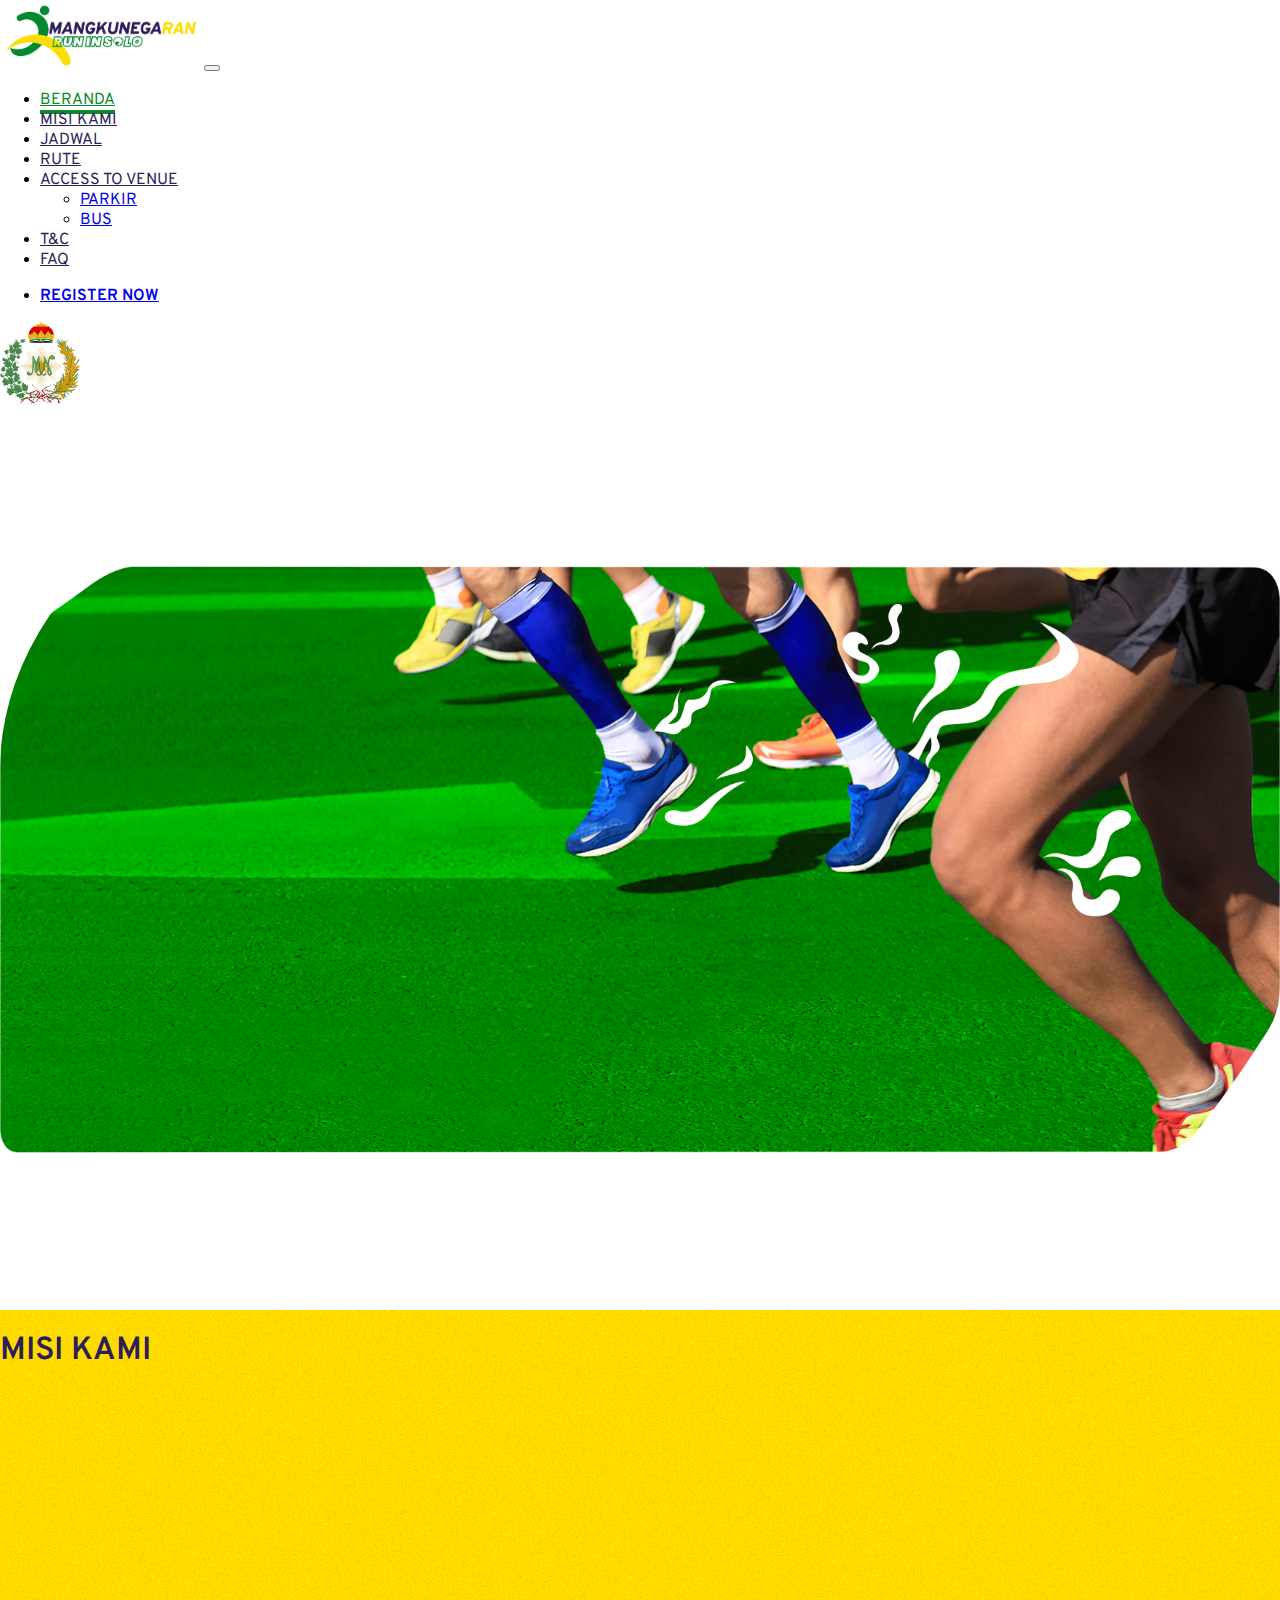
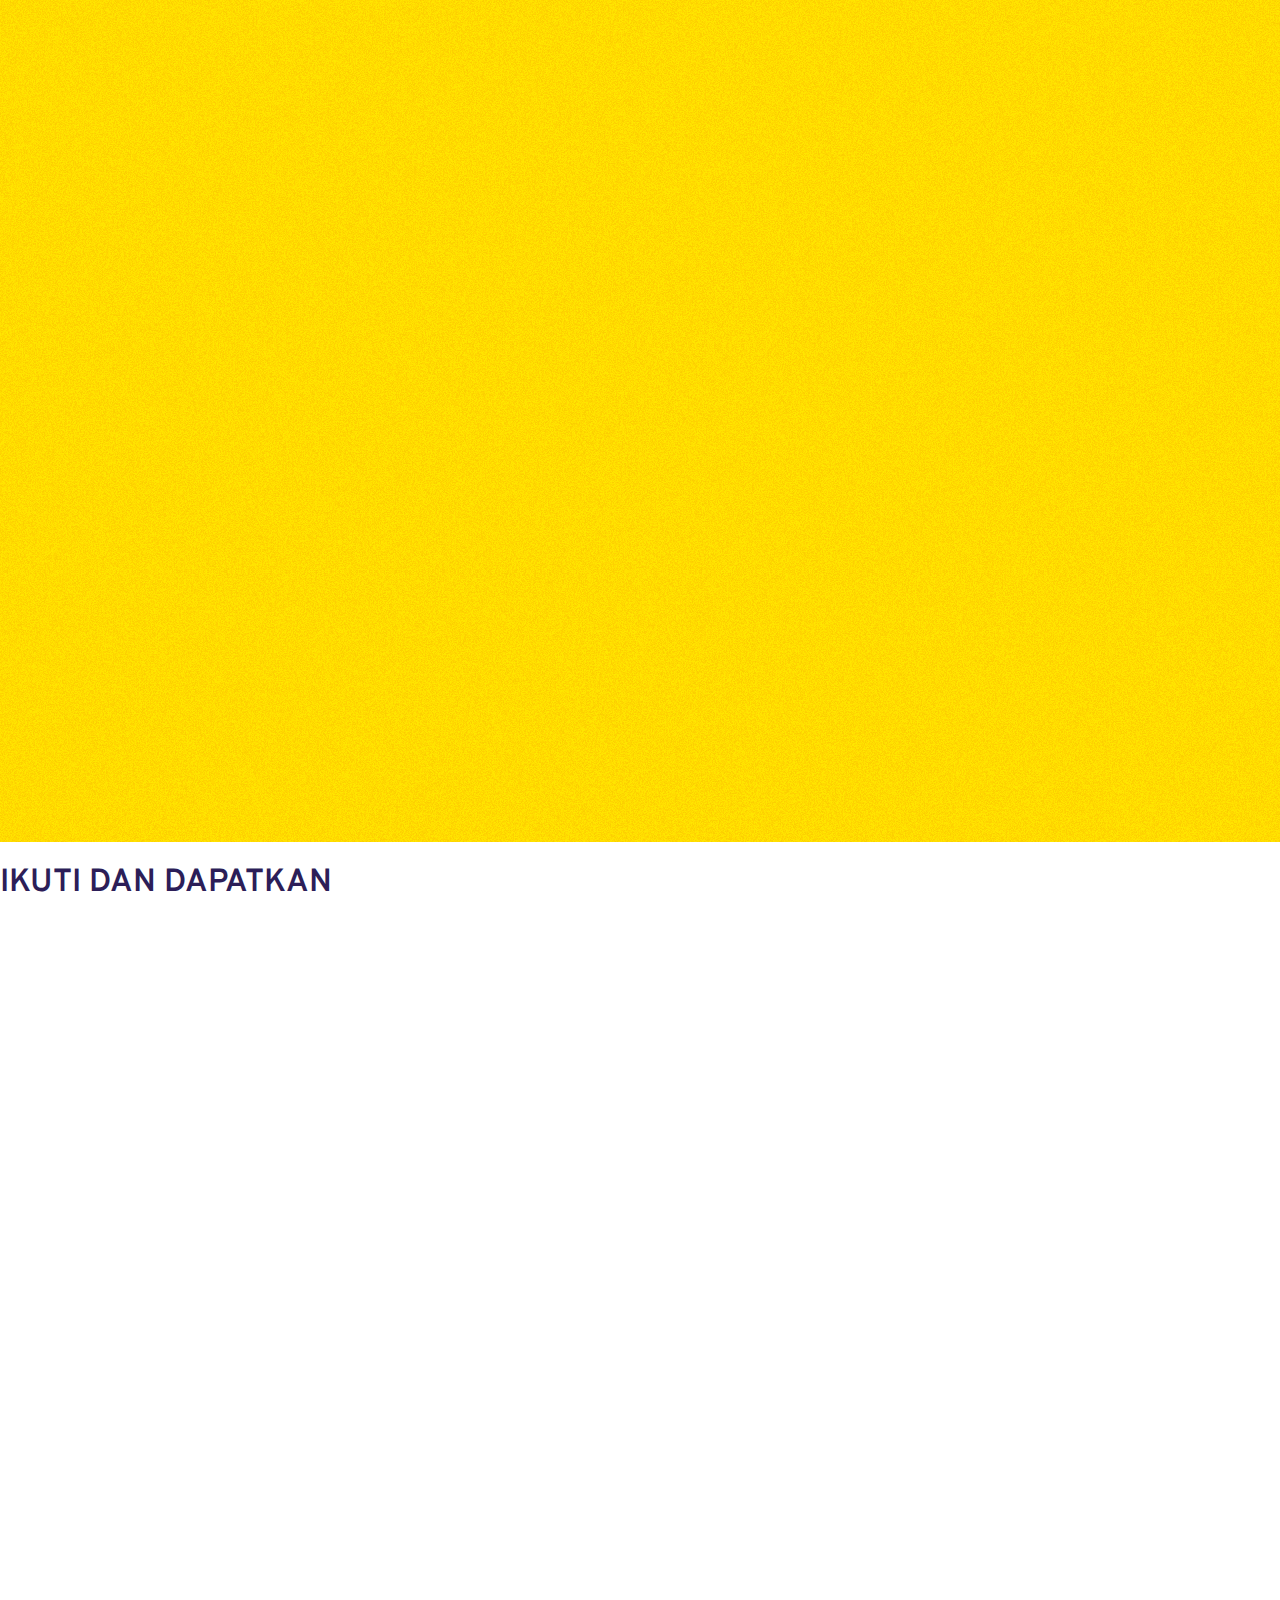
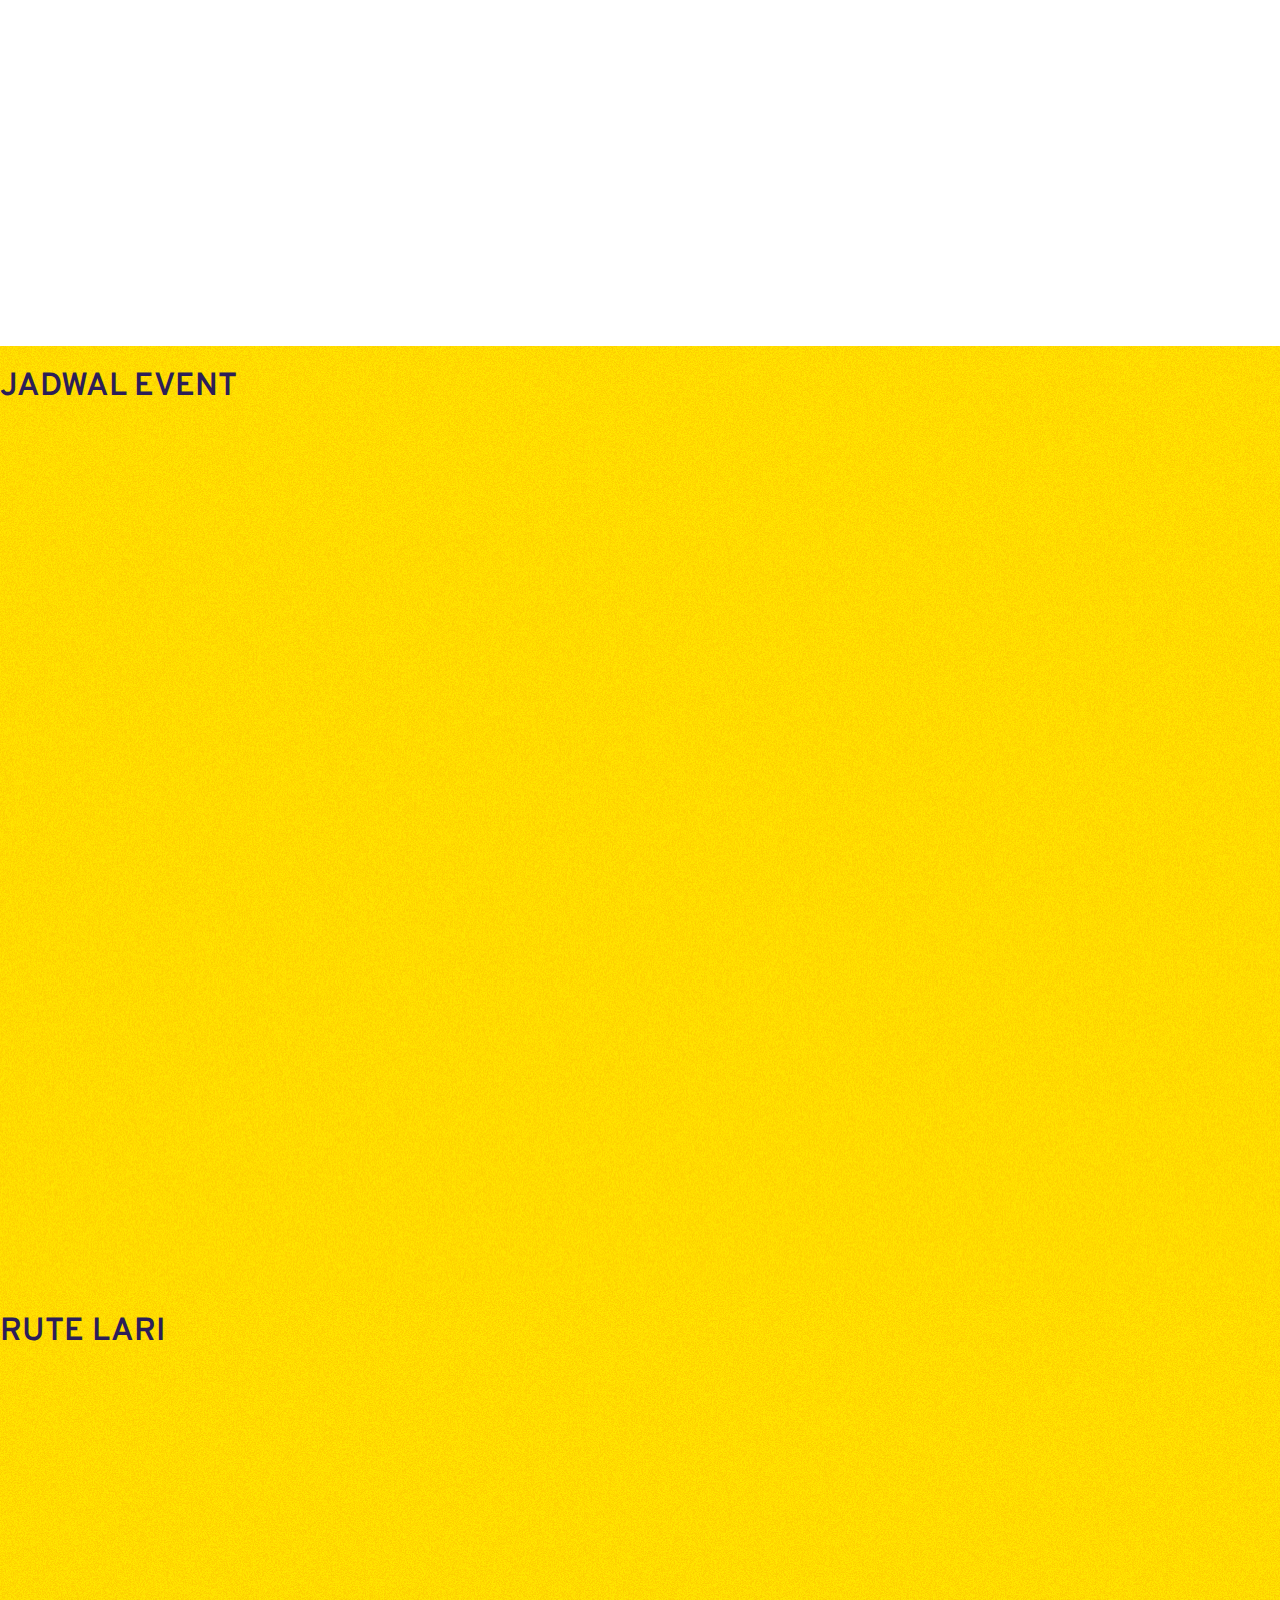
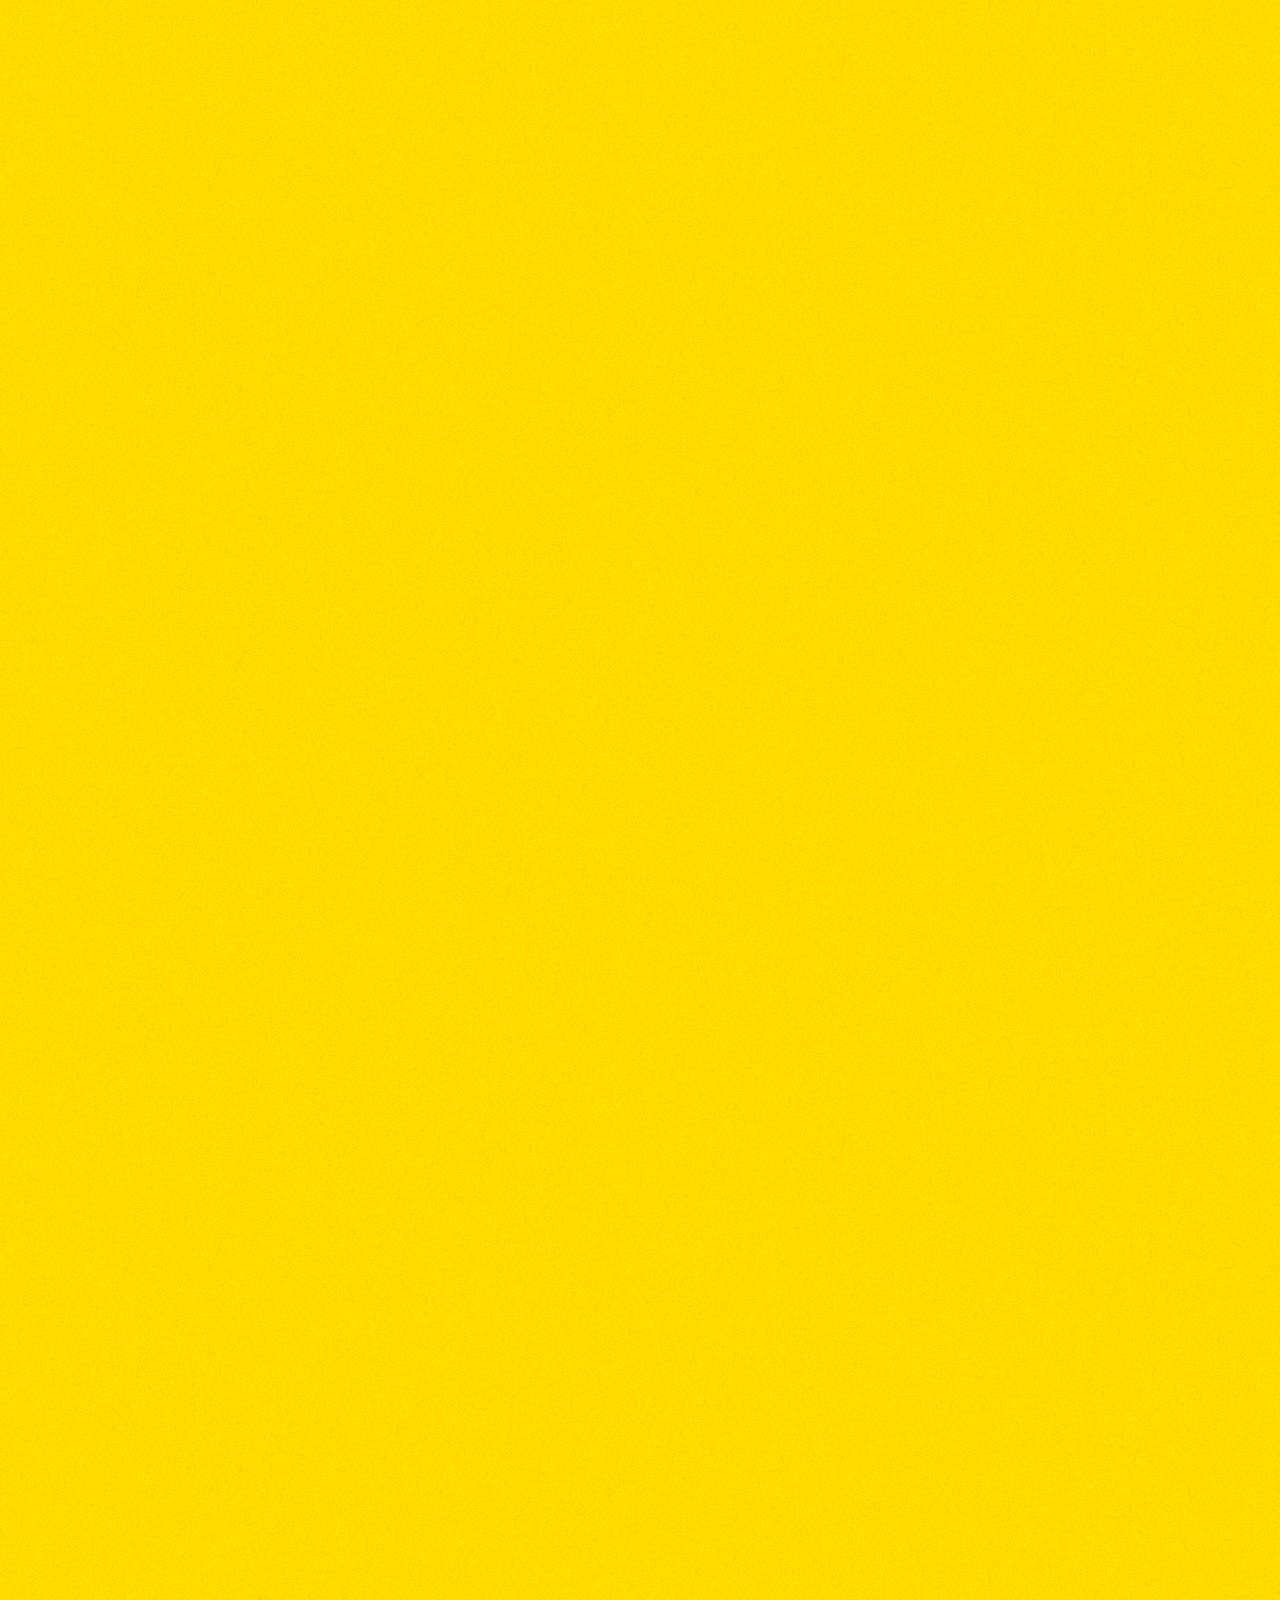
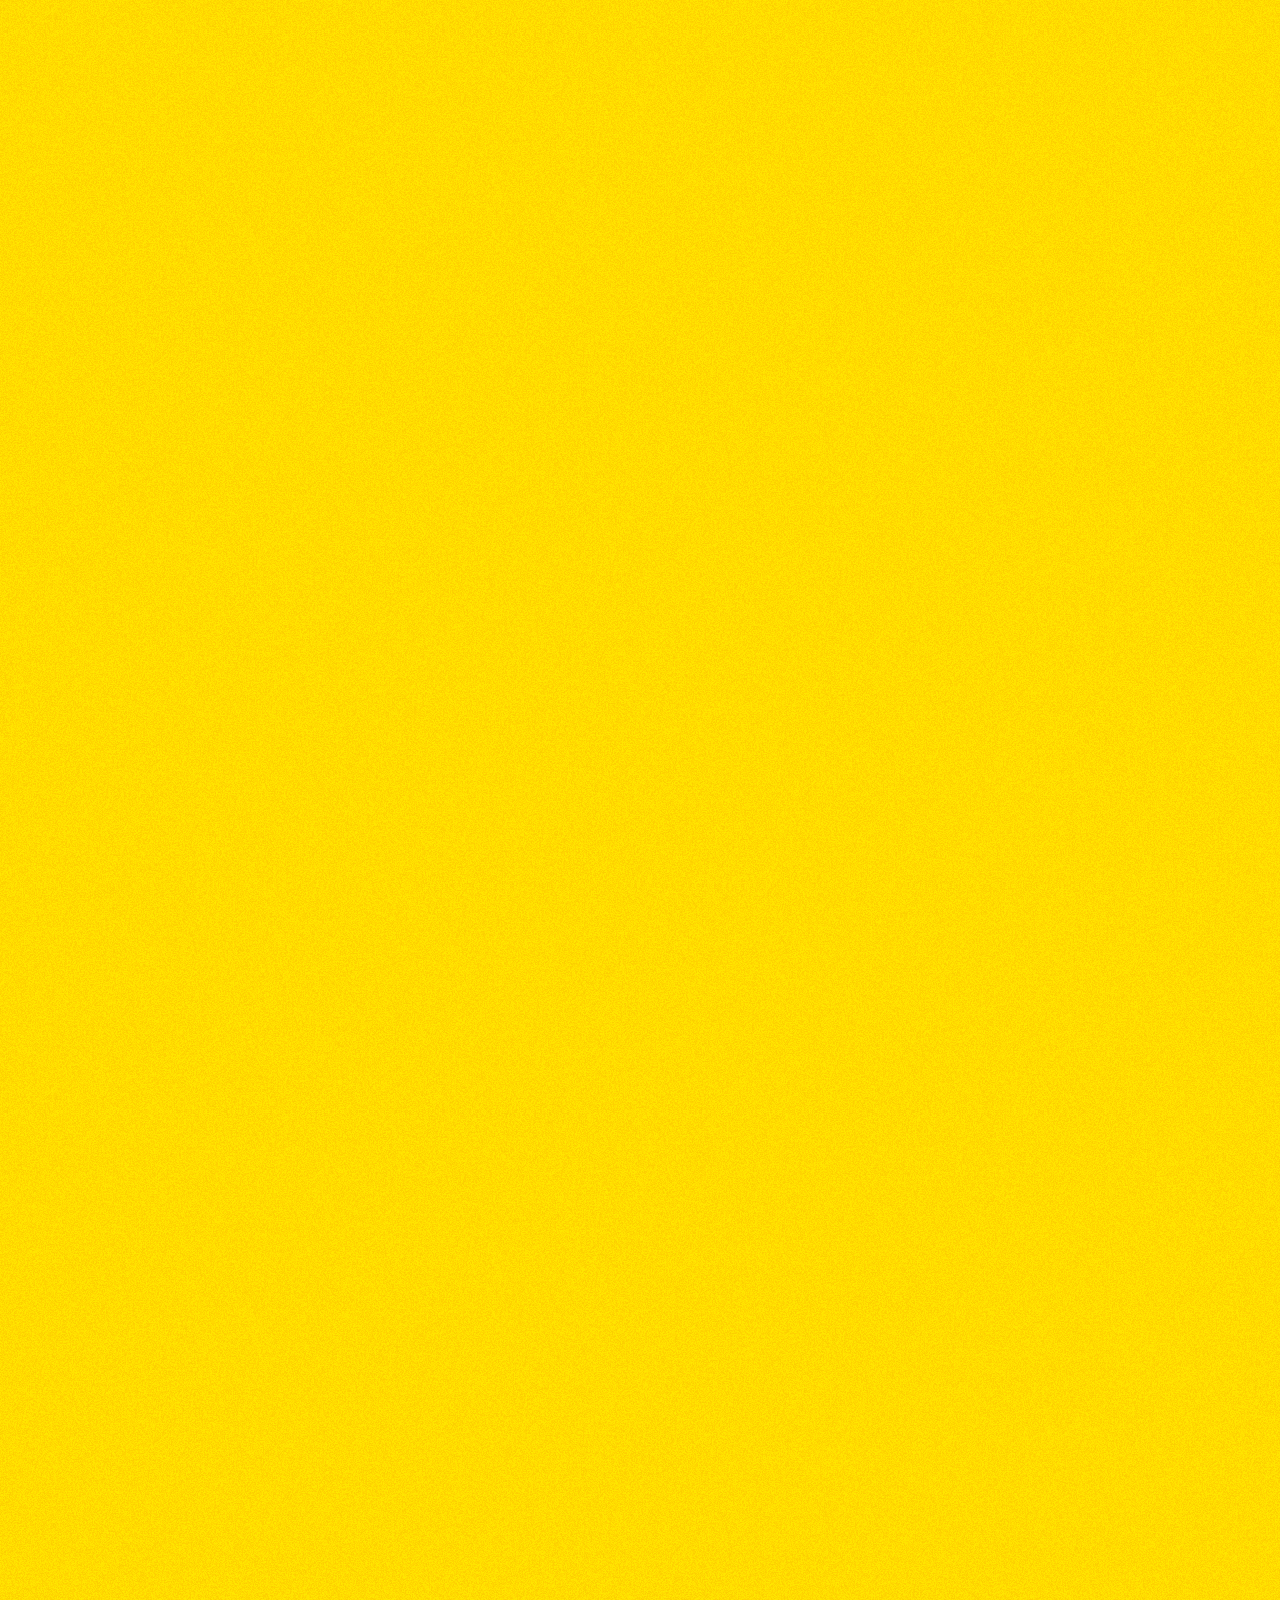
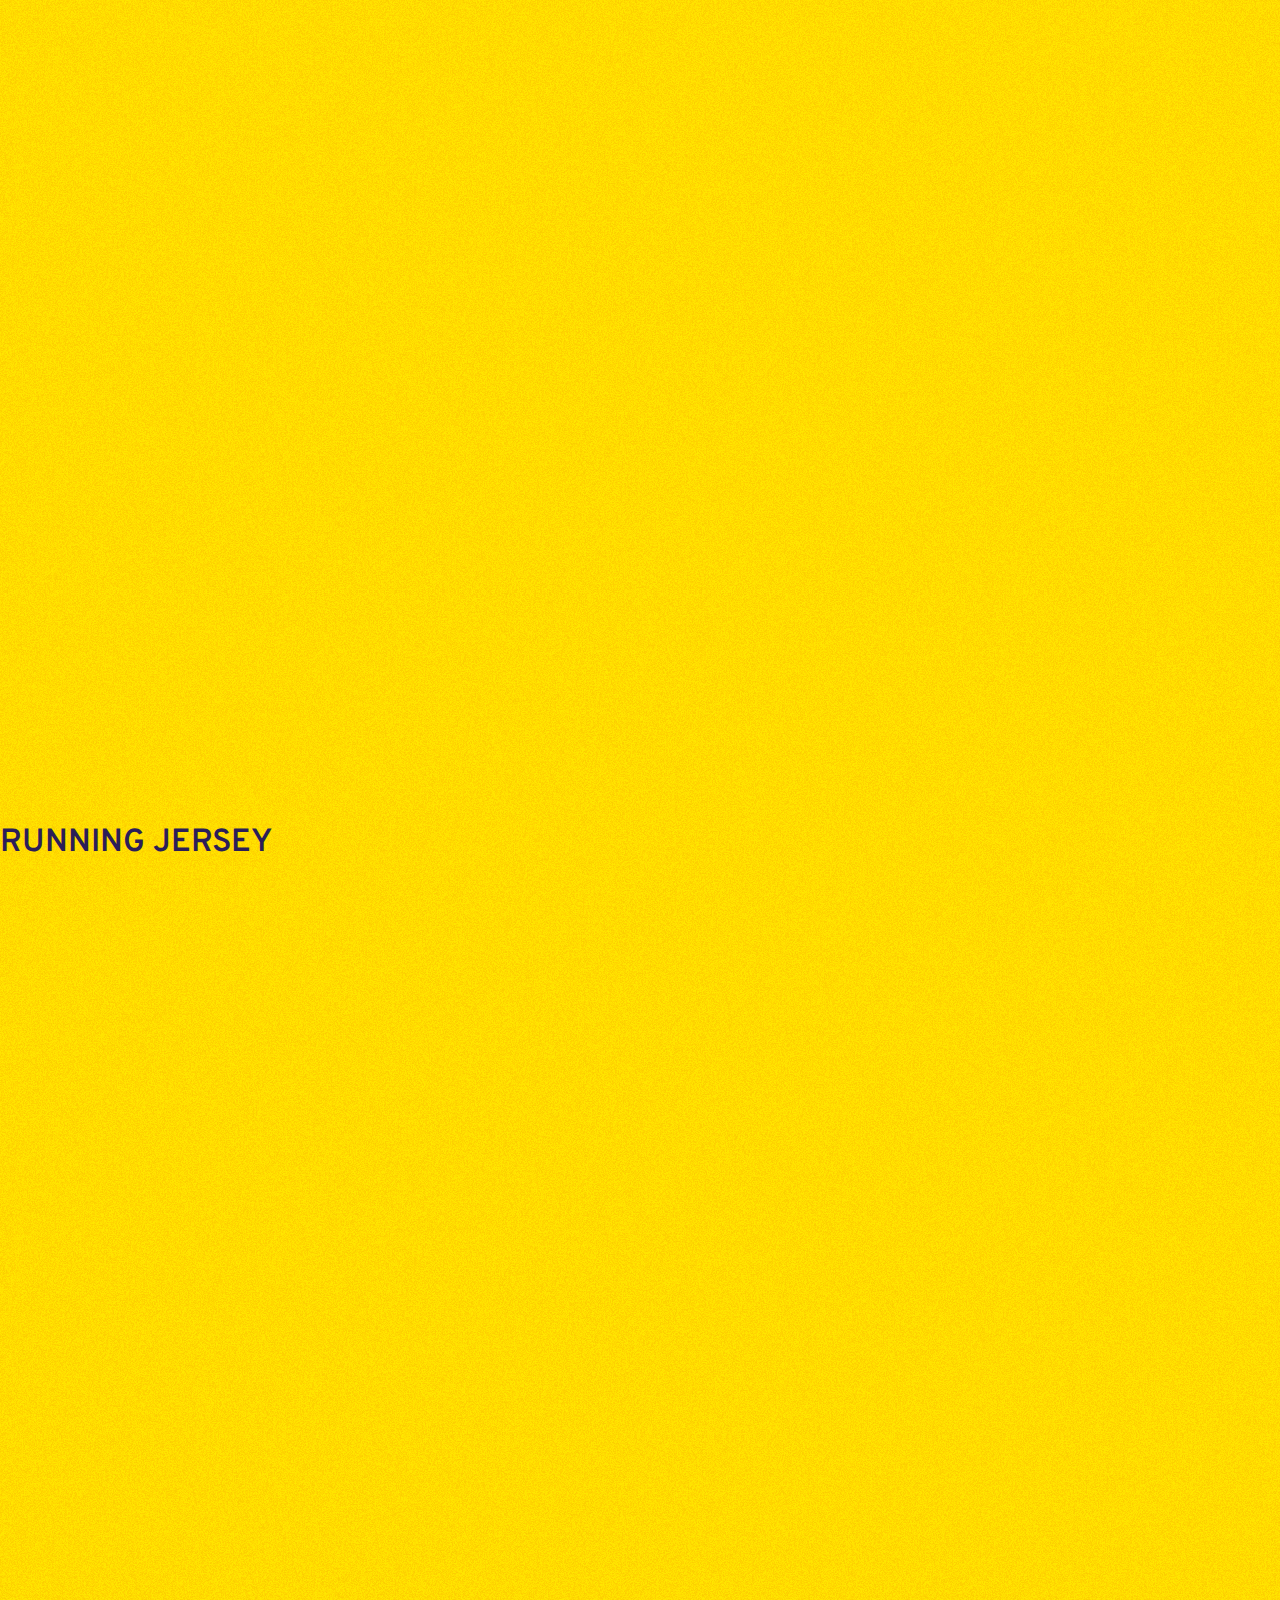
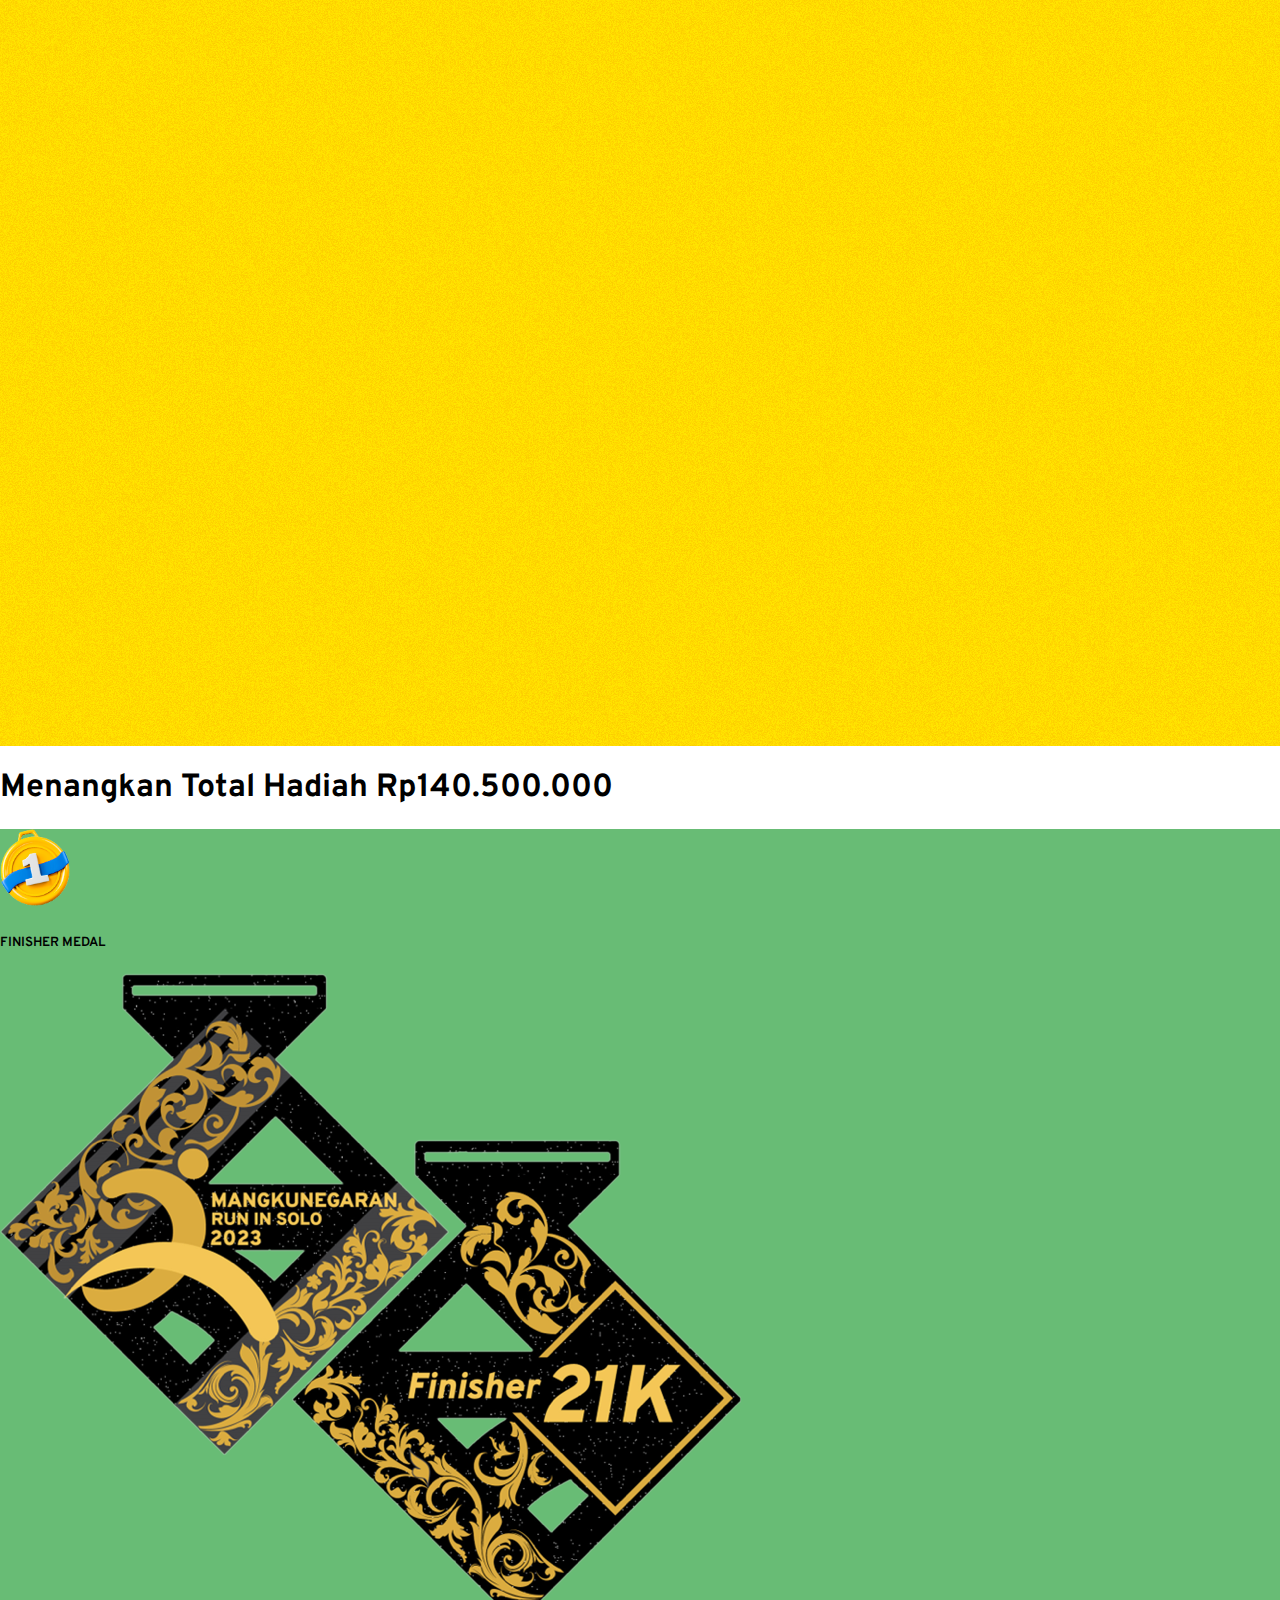
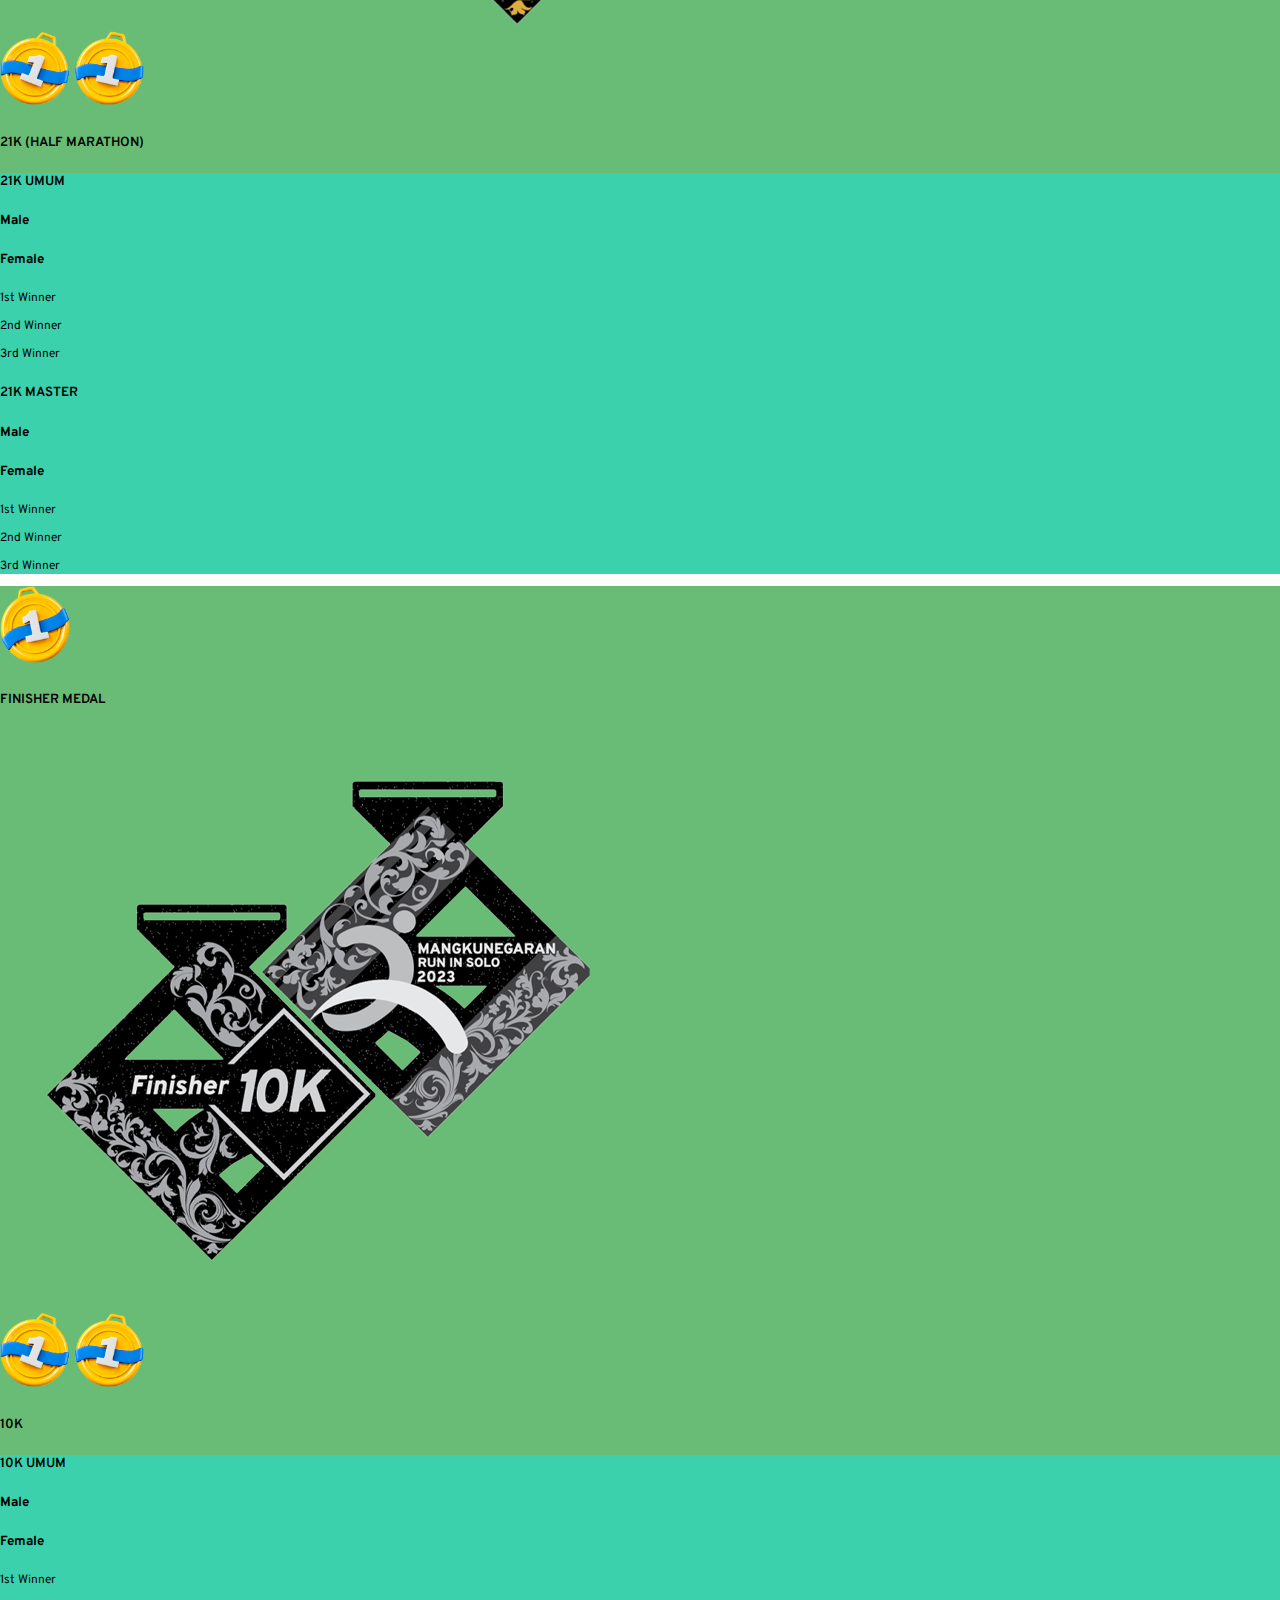
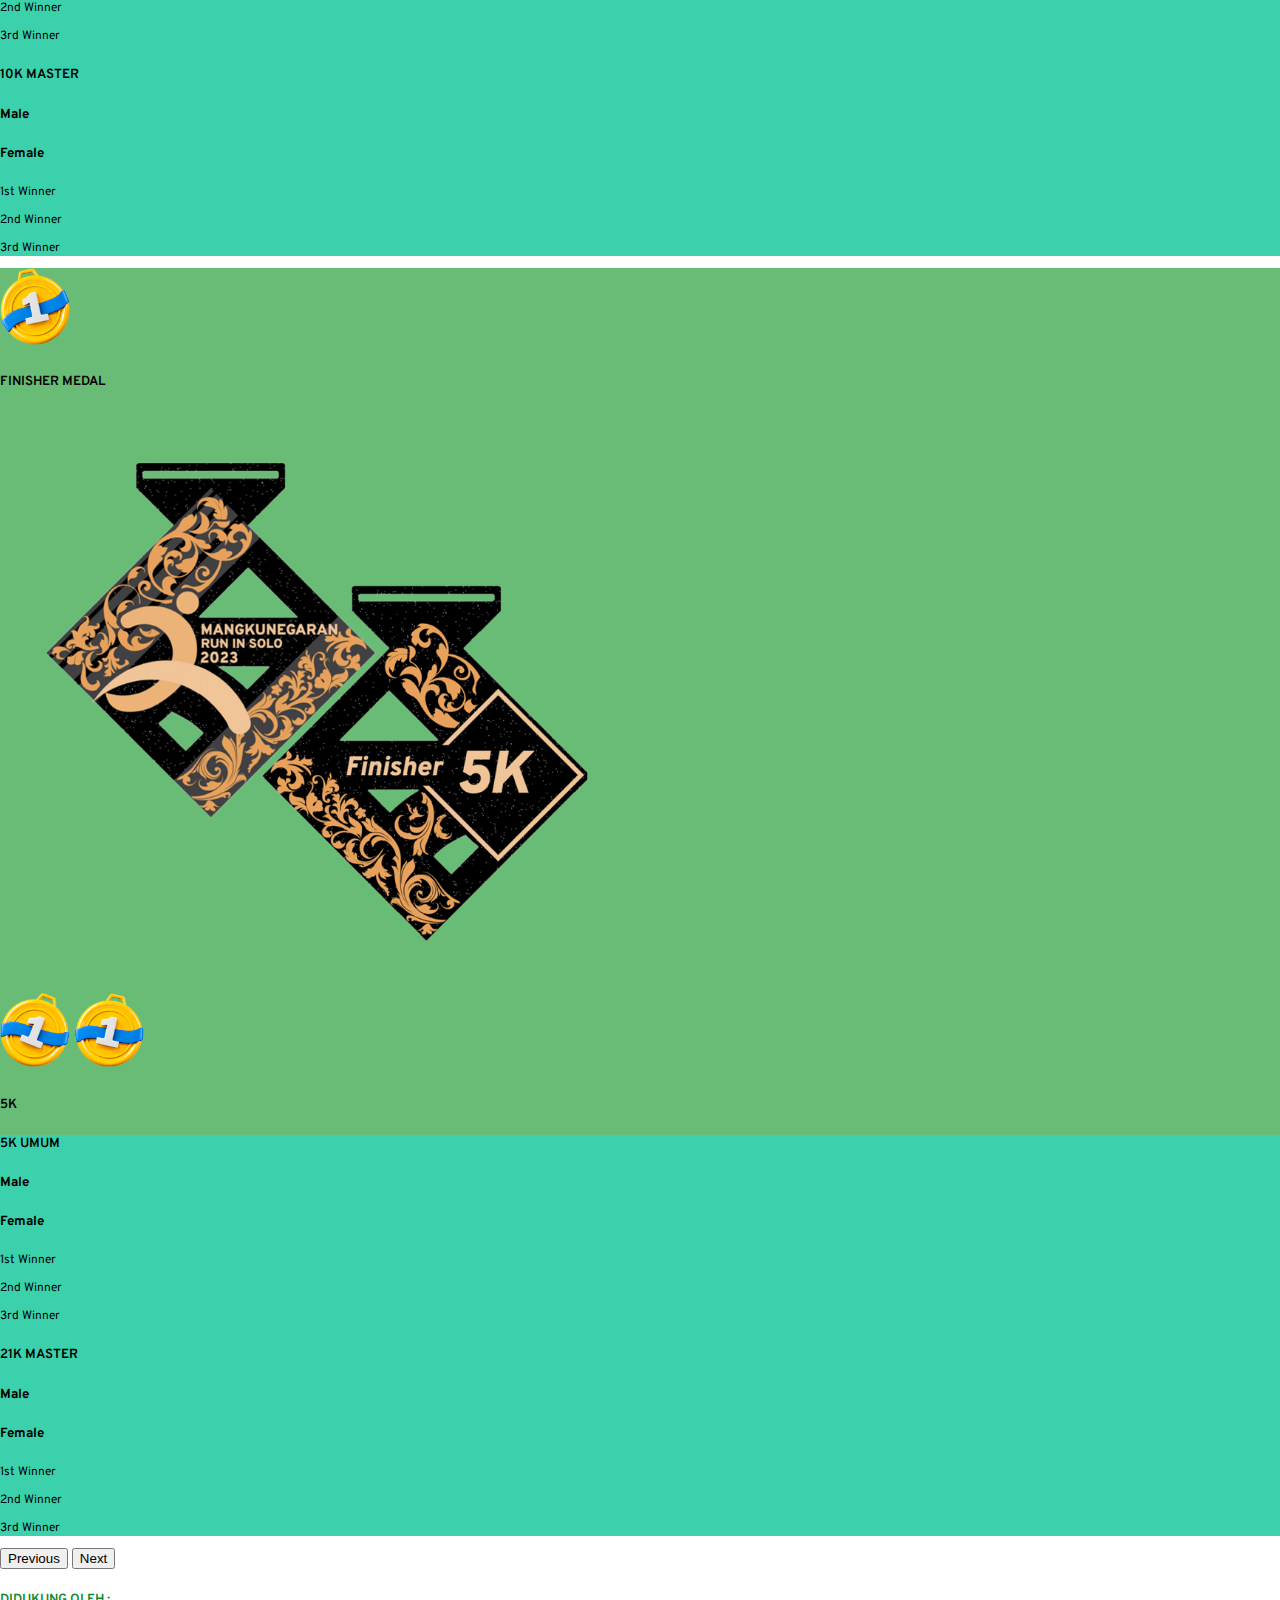
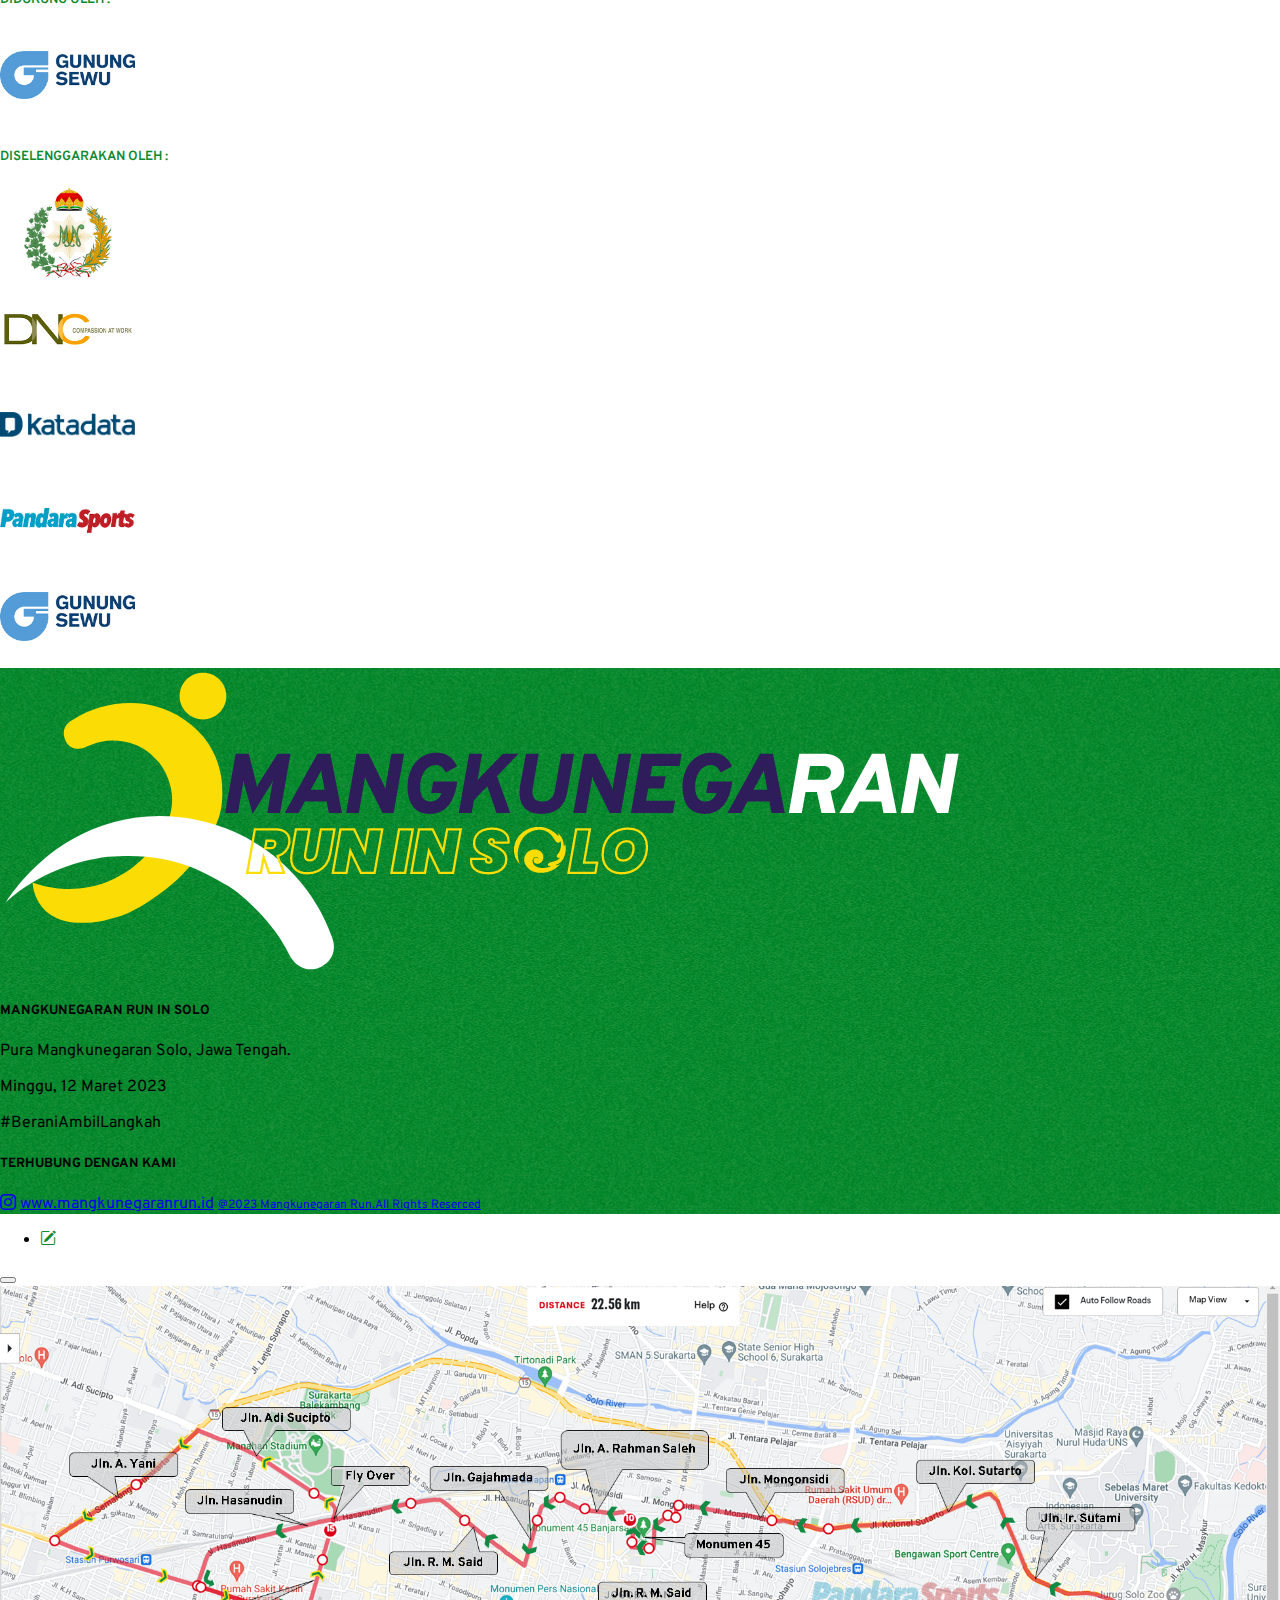
==== commit 7c723605: "update cw" ====
--- a/index.html
+++ b/index.html
@@ -572,12 +572,23 @@
         </div>
       </div> -->
 
+      <div class="container mb-3" id="logo-mobile">
+        <div class="row justify-content-center">
+          <div class="col-lg-12">
+            <h5 class="fw-600 text-center pb-5 pt-4 primary-text">DIDUKUNG OLEH : </h5>
+          </div>
+          <div class="col-3 text-center">
+            <img src="./assets/image/logo/Gunung Sewu.png" class="img-fluid" alt="" />
+          </div>
+        </div>
+      </div>
+
       <div class="container" id="logo-mobile">
         <div class="row justify-content-center">
-          <div class="col-lg-12">
+          <div class="col-lg-12 mt-4">
             <h5 class="fw-600 text-center pb-5 primary-text">DISELENGGARAKAN OLEH :</h5>
           </div>
-          <div class="col-3 text-center">
+          <div class="col-4 text-center">
             <img src="./assets/image/logo/Mangkunegaran.png" class="img-fluid" alt="" />
           </div>
           <div class="col-3 text-center">
@@ -592,22 +603,13 @@
           <div class="col-3 text-center">
             <img src="./assets/image/logo/Gunung Sewu.png" class="img-fluid" alt="" />
           </div>
-          <div class="col-3 text-center">
+          <!-- <div class="col-3 text-center">
             <img src="./assets/image/logo/Iso Plus.png" class="img-fluid" alt="" />
-          </div>
-        </div>
-      </div>
-
-      <div class="container" id="logo-mobile">
-        <div class="row justify-content-center">
-          <div class="col-lg-12 pb-3">
-            <h5 class="fw-600 text-center pb-5 pt-4 primary-text">DISPONSORI OLEH :</h5>
-          </div>
-          <div class="col-3 text-center">
-            <img src="./assets/image/logo/Gunung Sewu.png" class="img-fluid" alt="" />
-          </div>
-        </div>
-      </div>
+          </div> -->
+        </div>
+      </div>
+
+      
 
       <!-- <div class="container-fluid py-5">
         <div class="row justify-content-center">
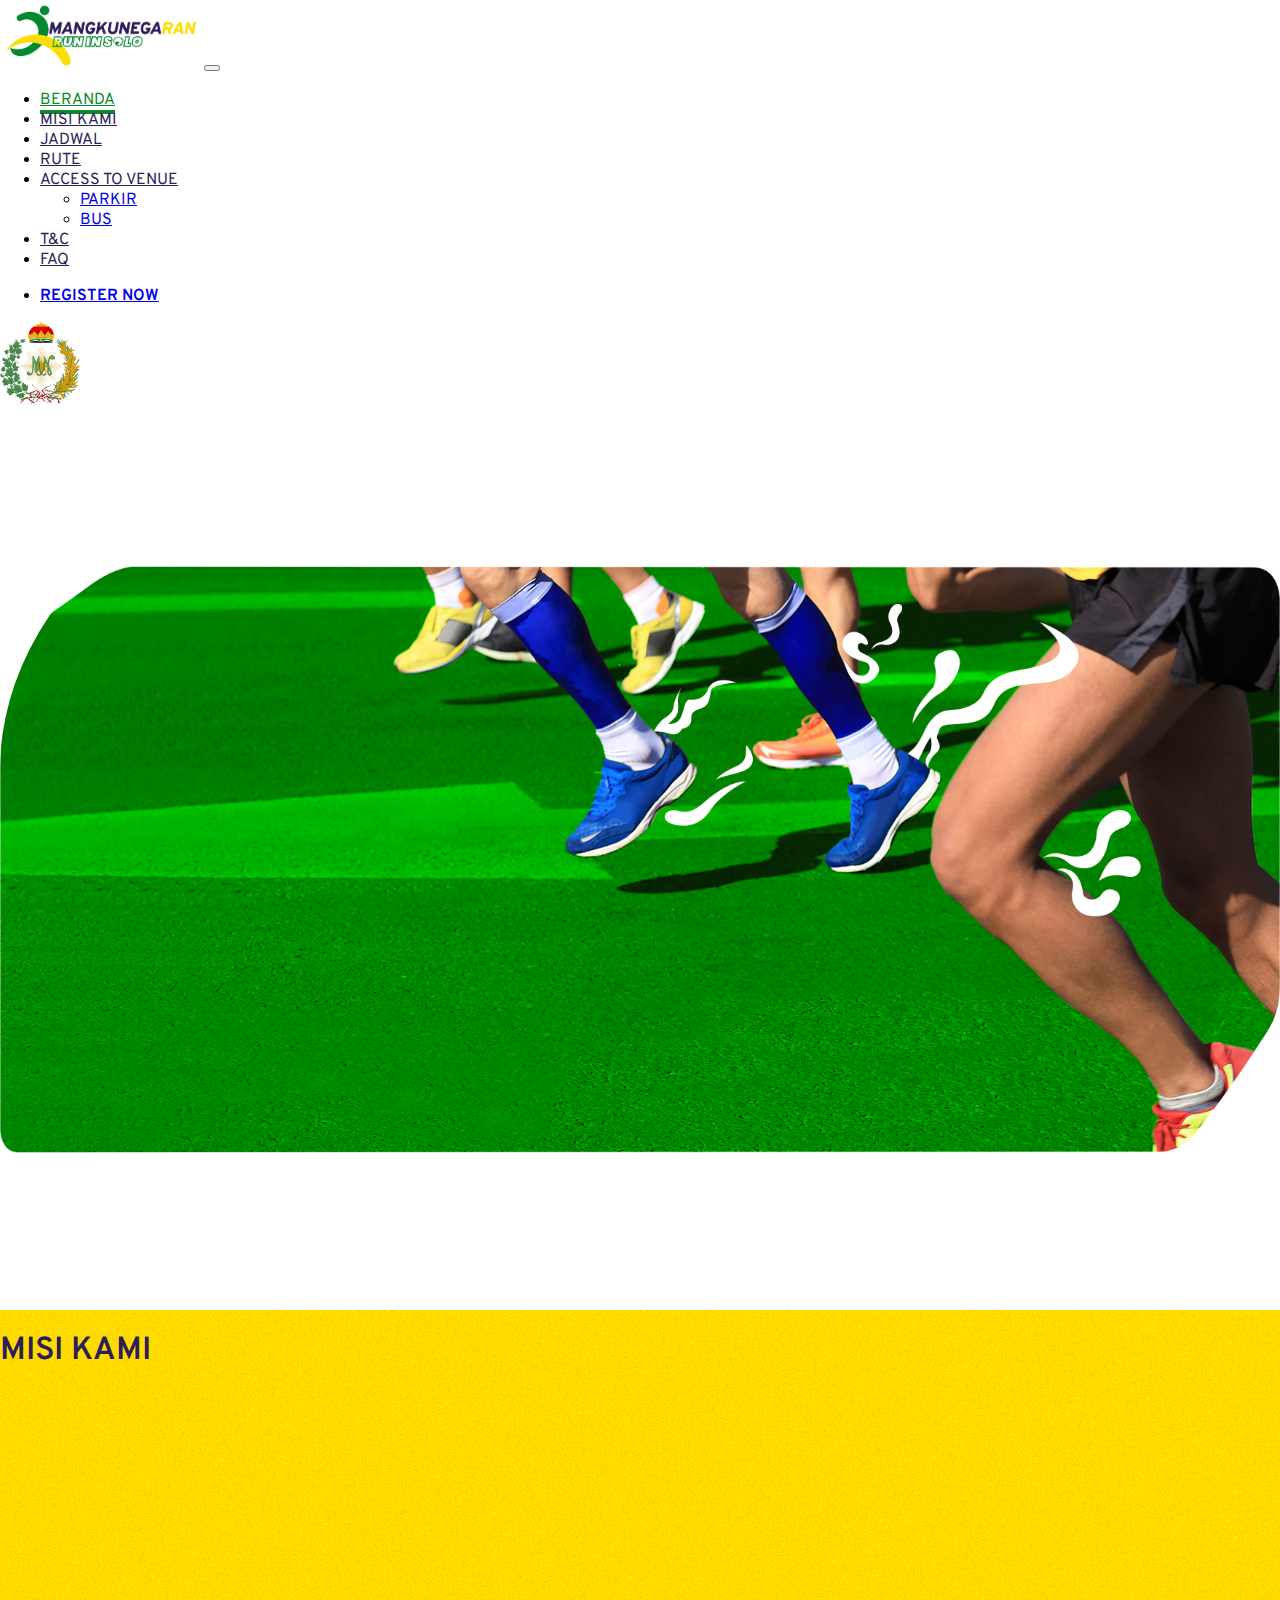
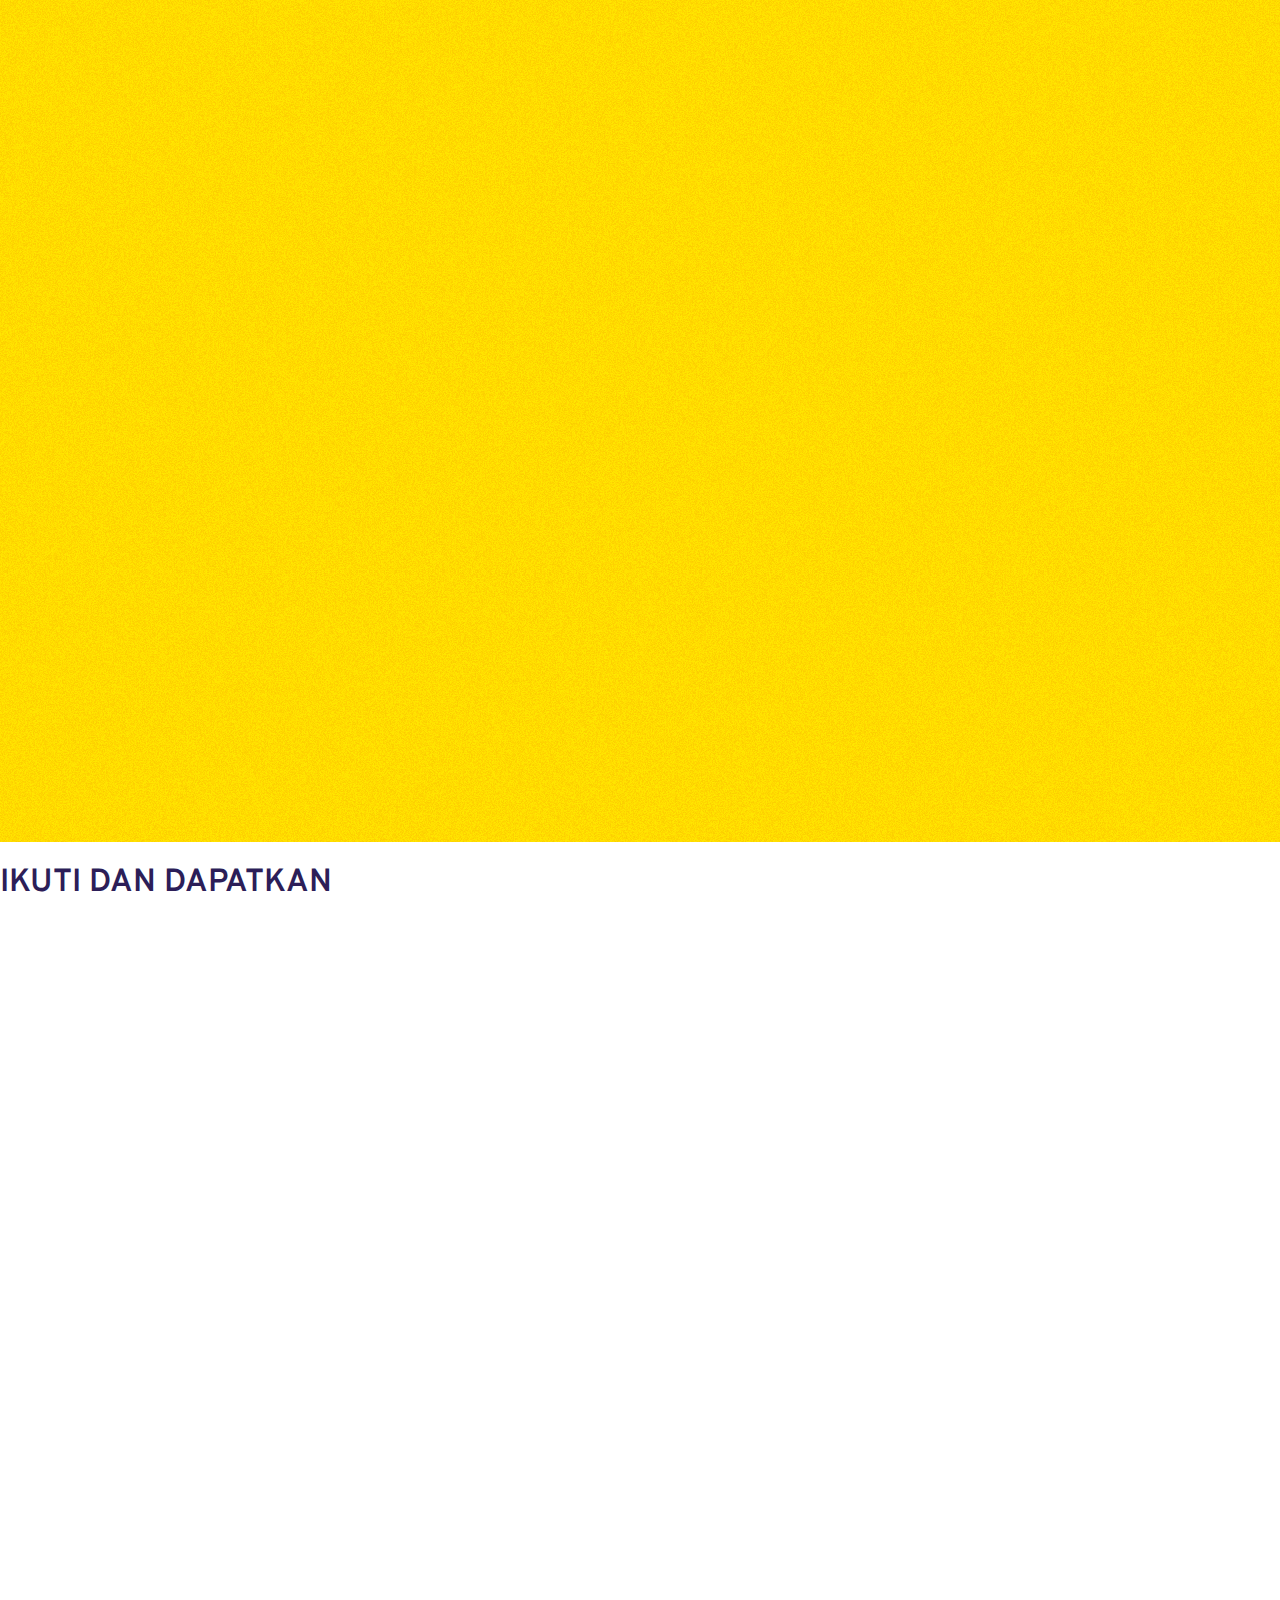
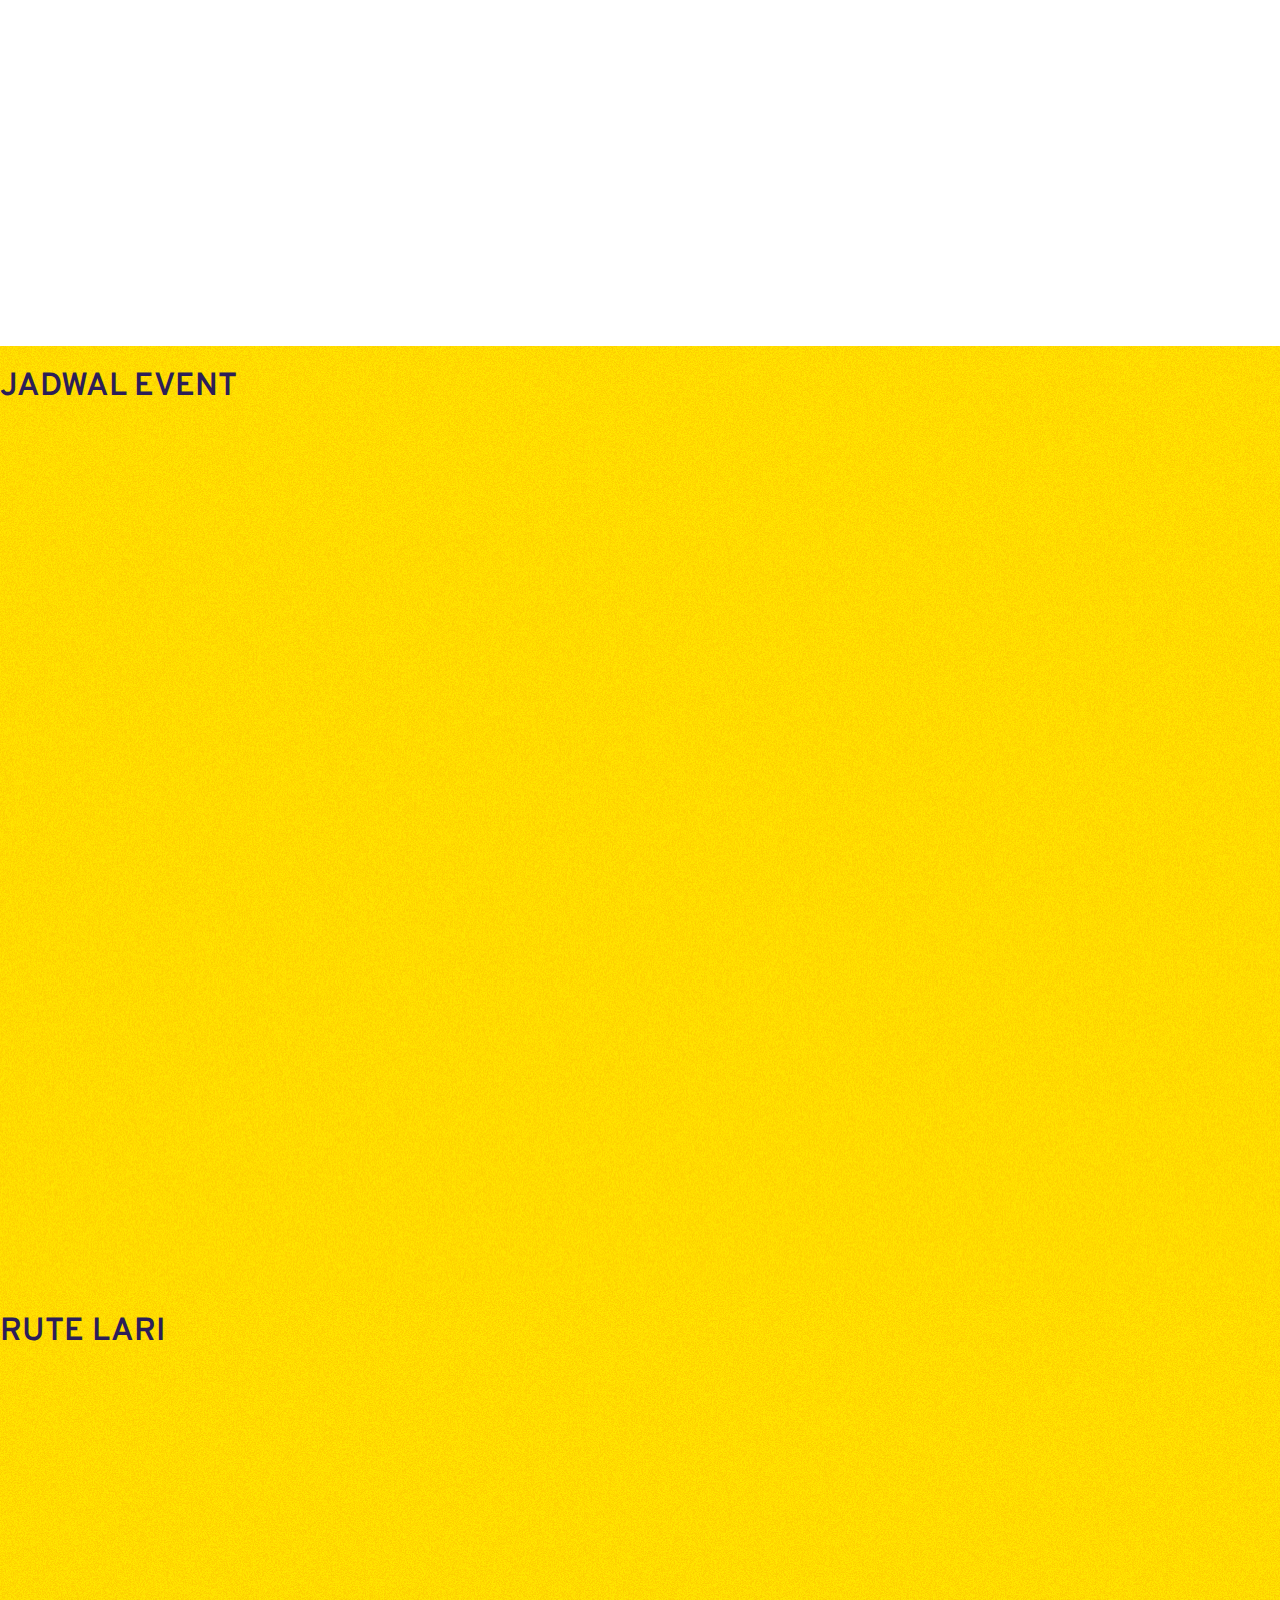
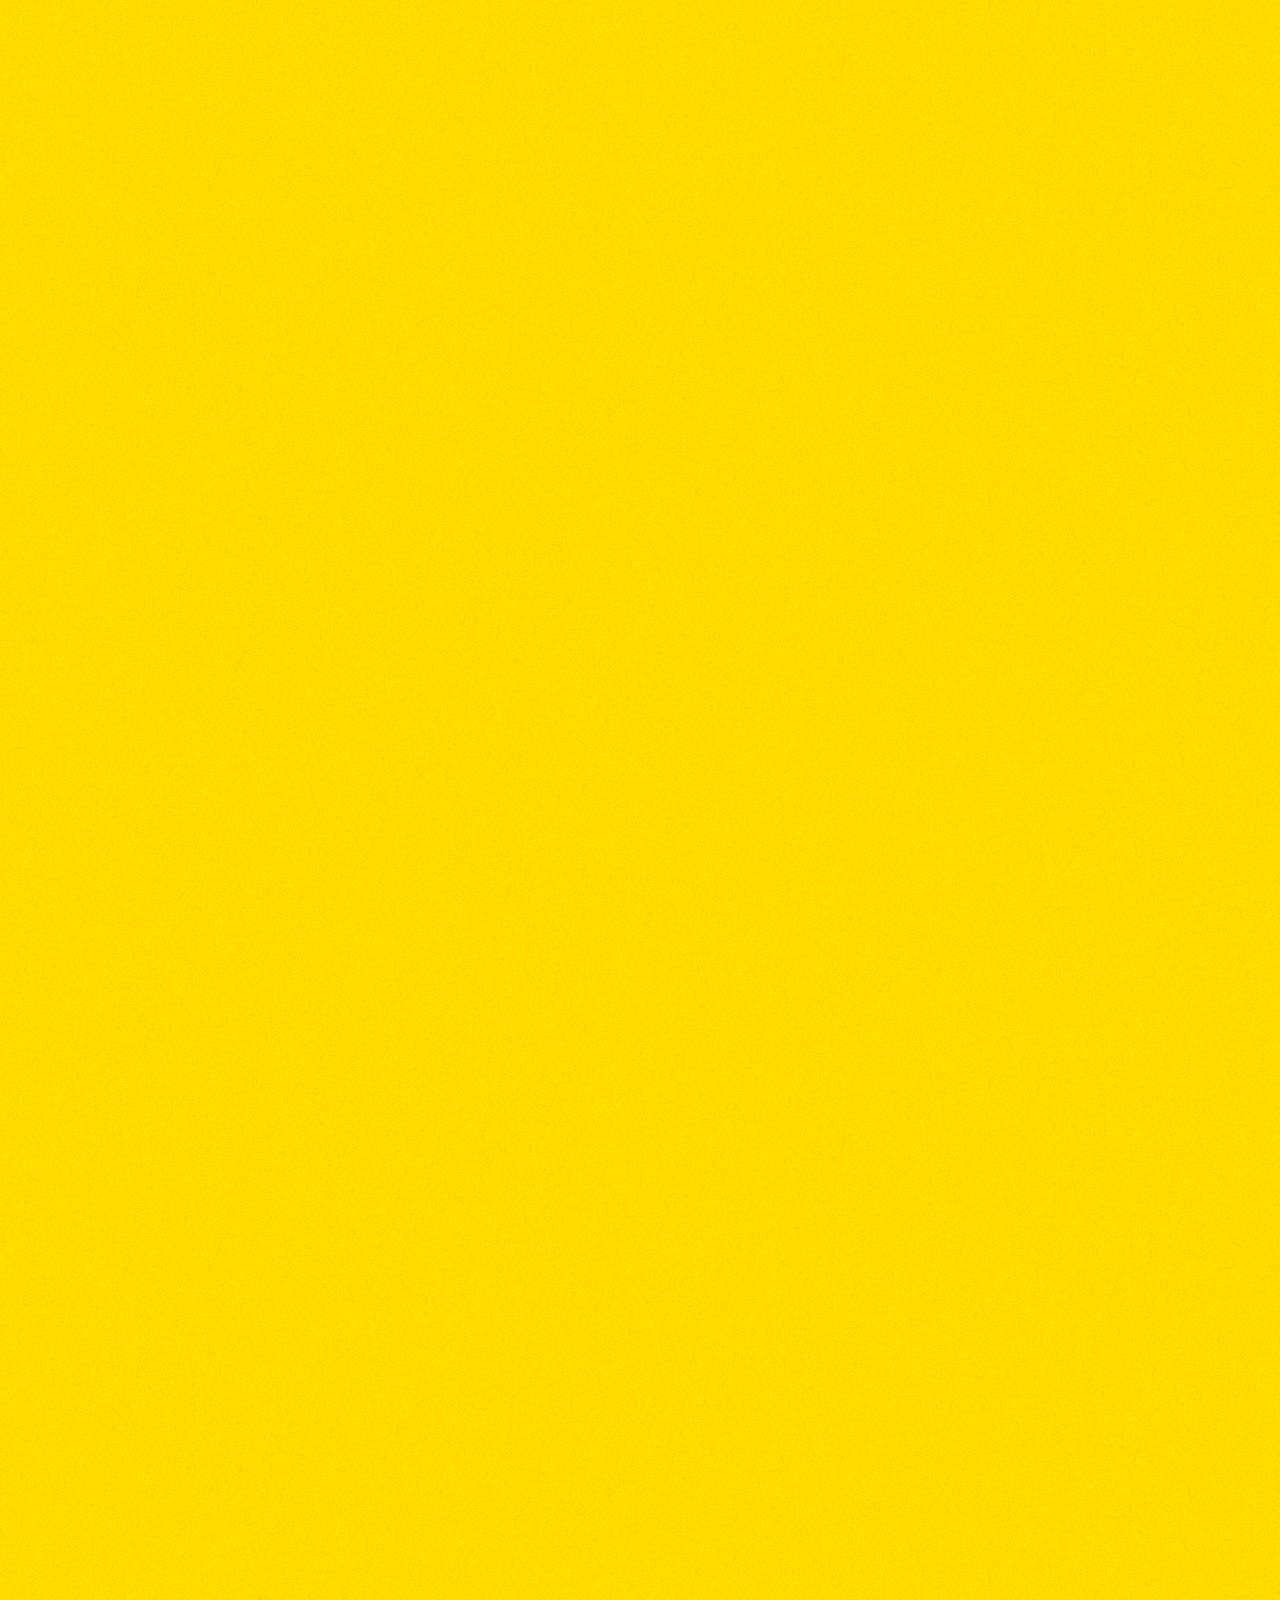
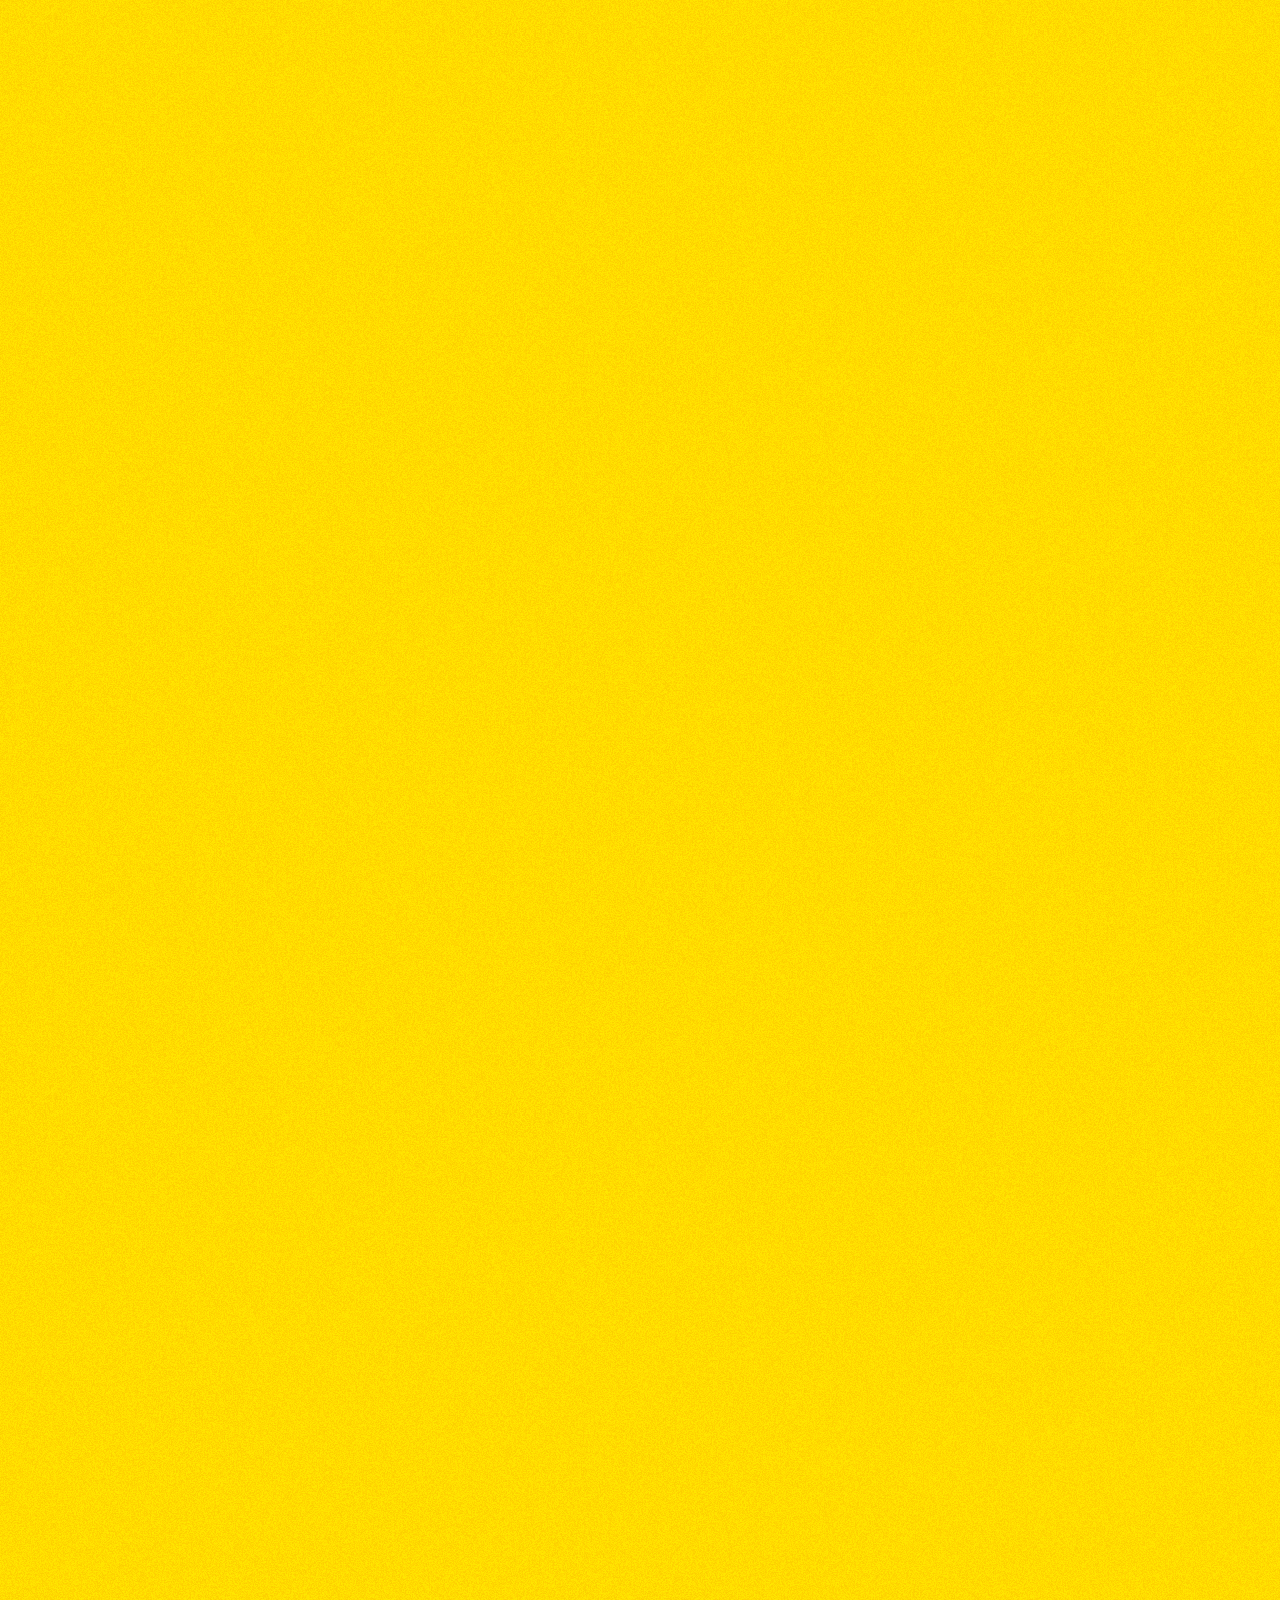
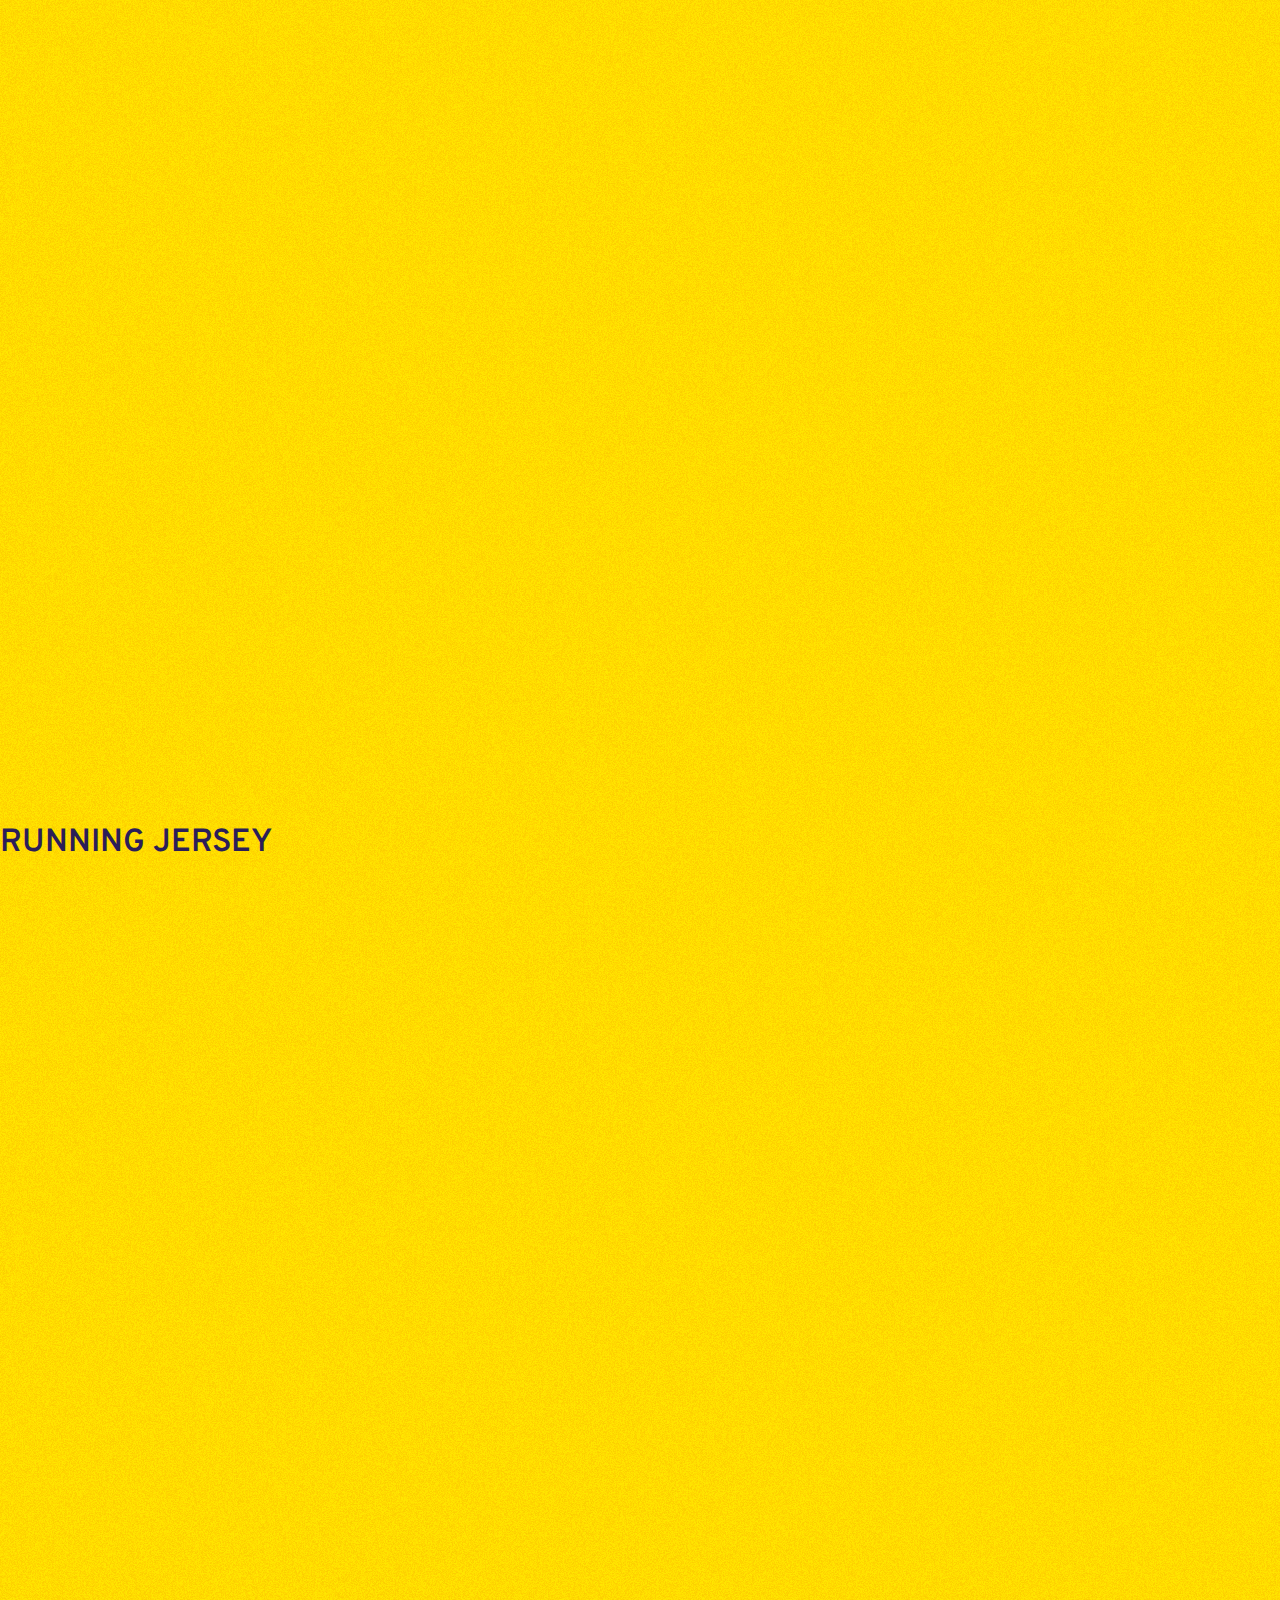
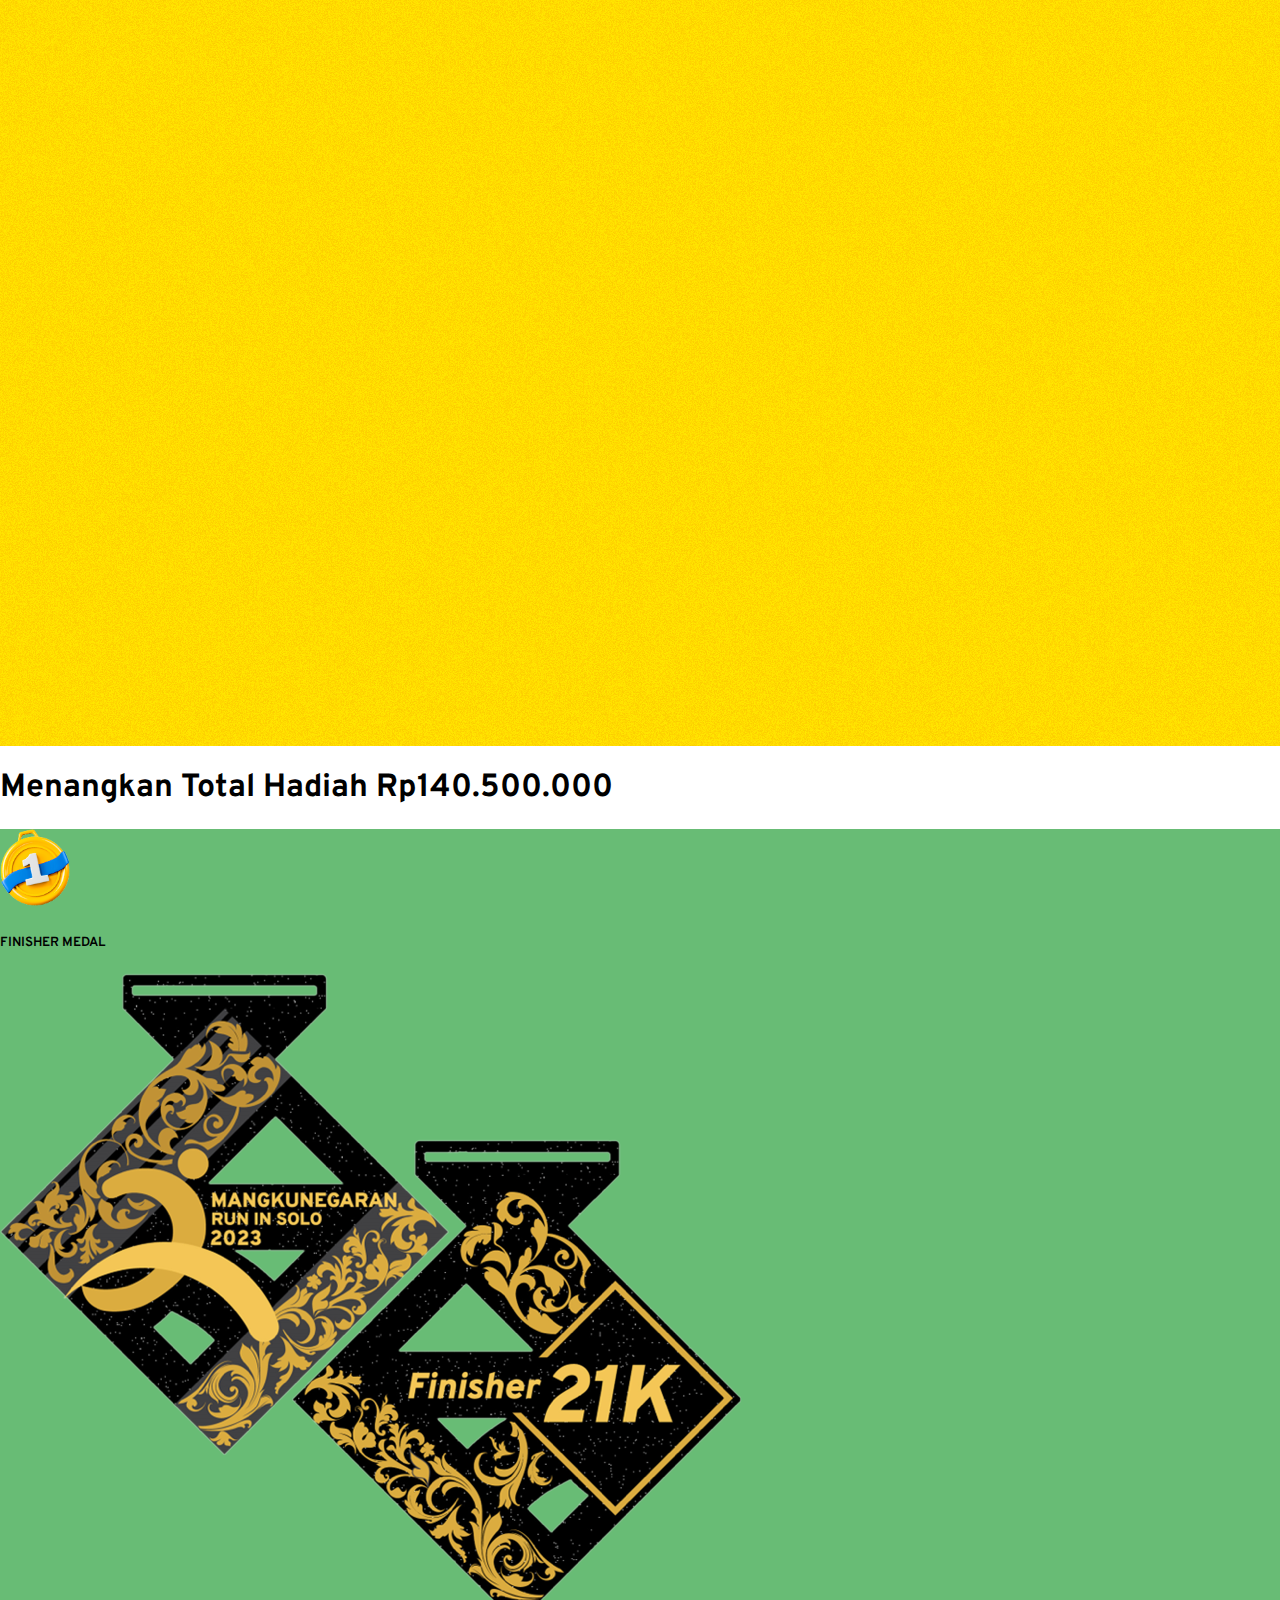
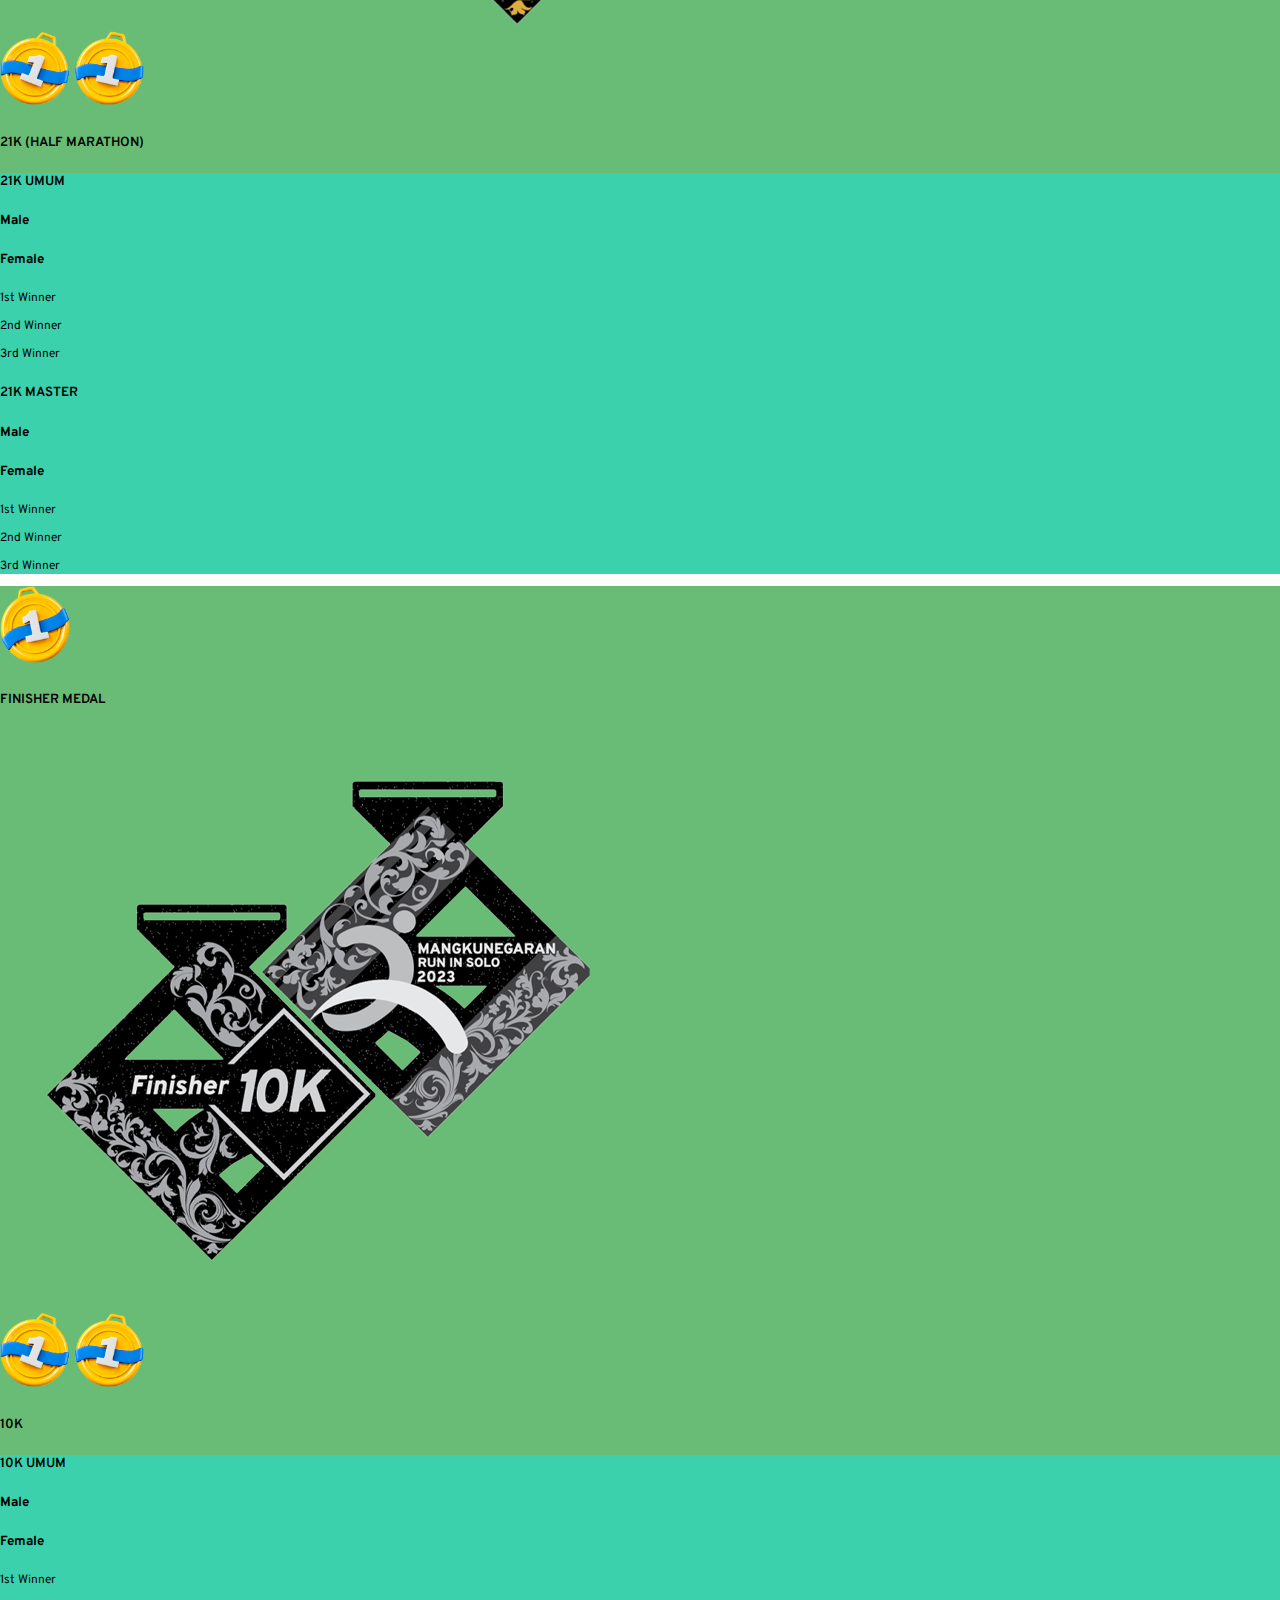
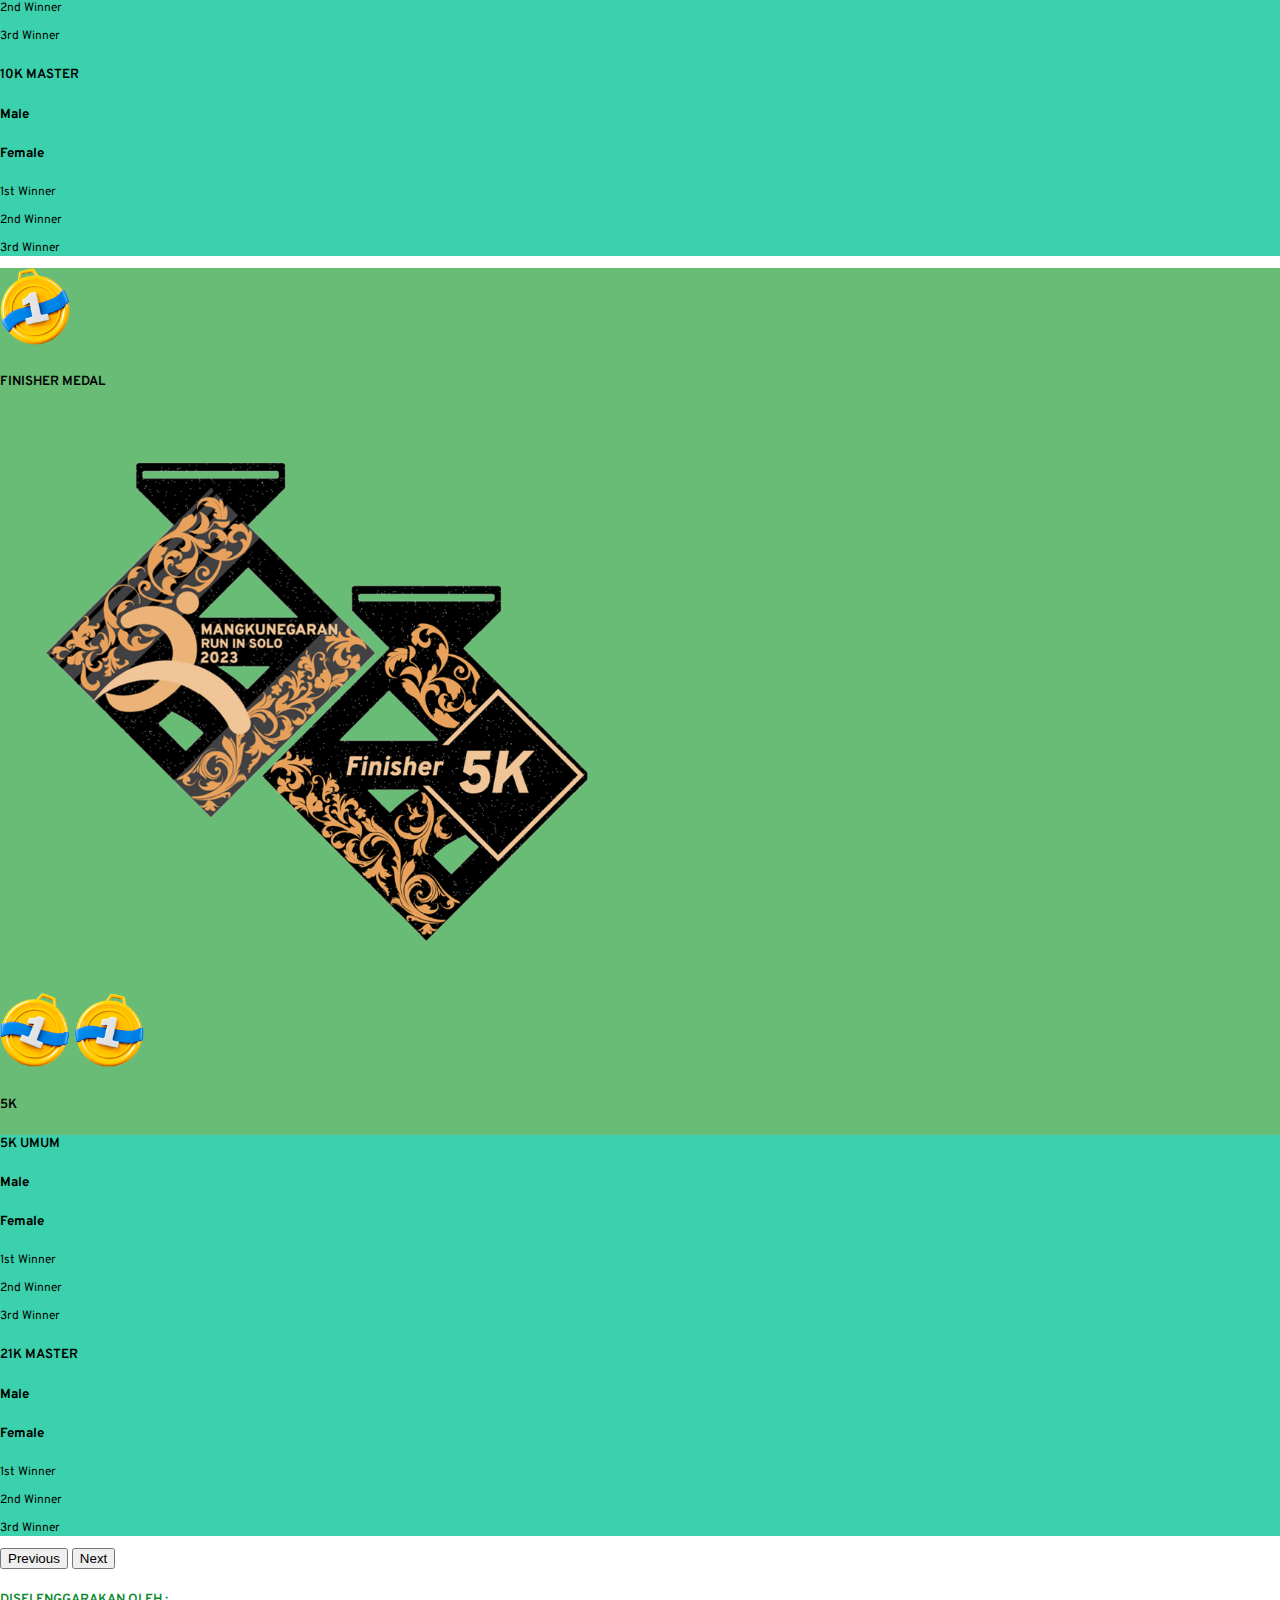
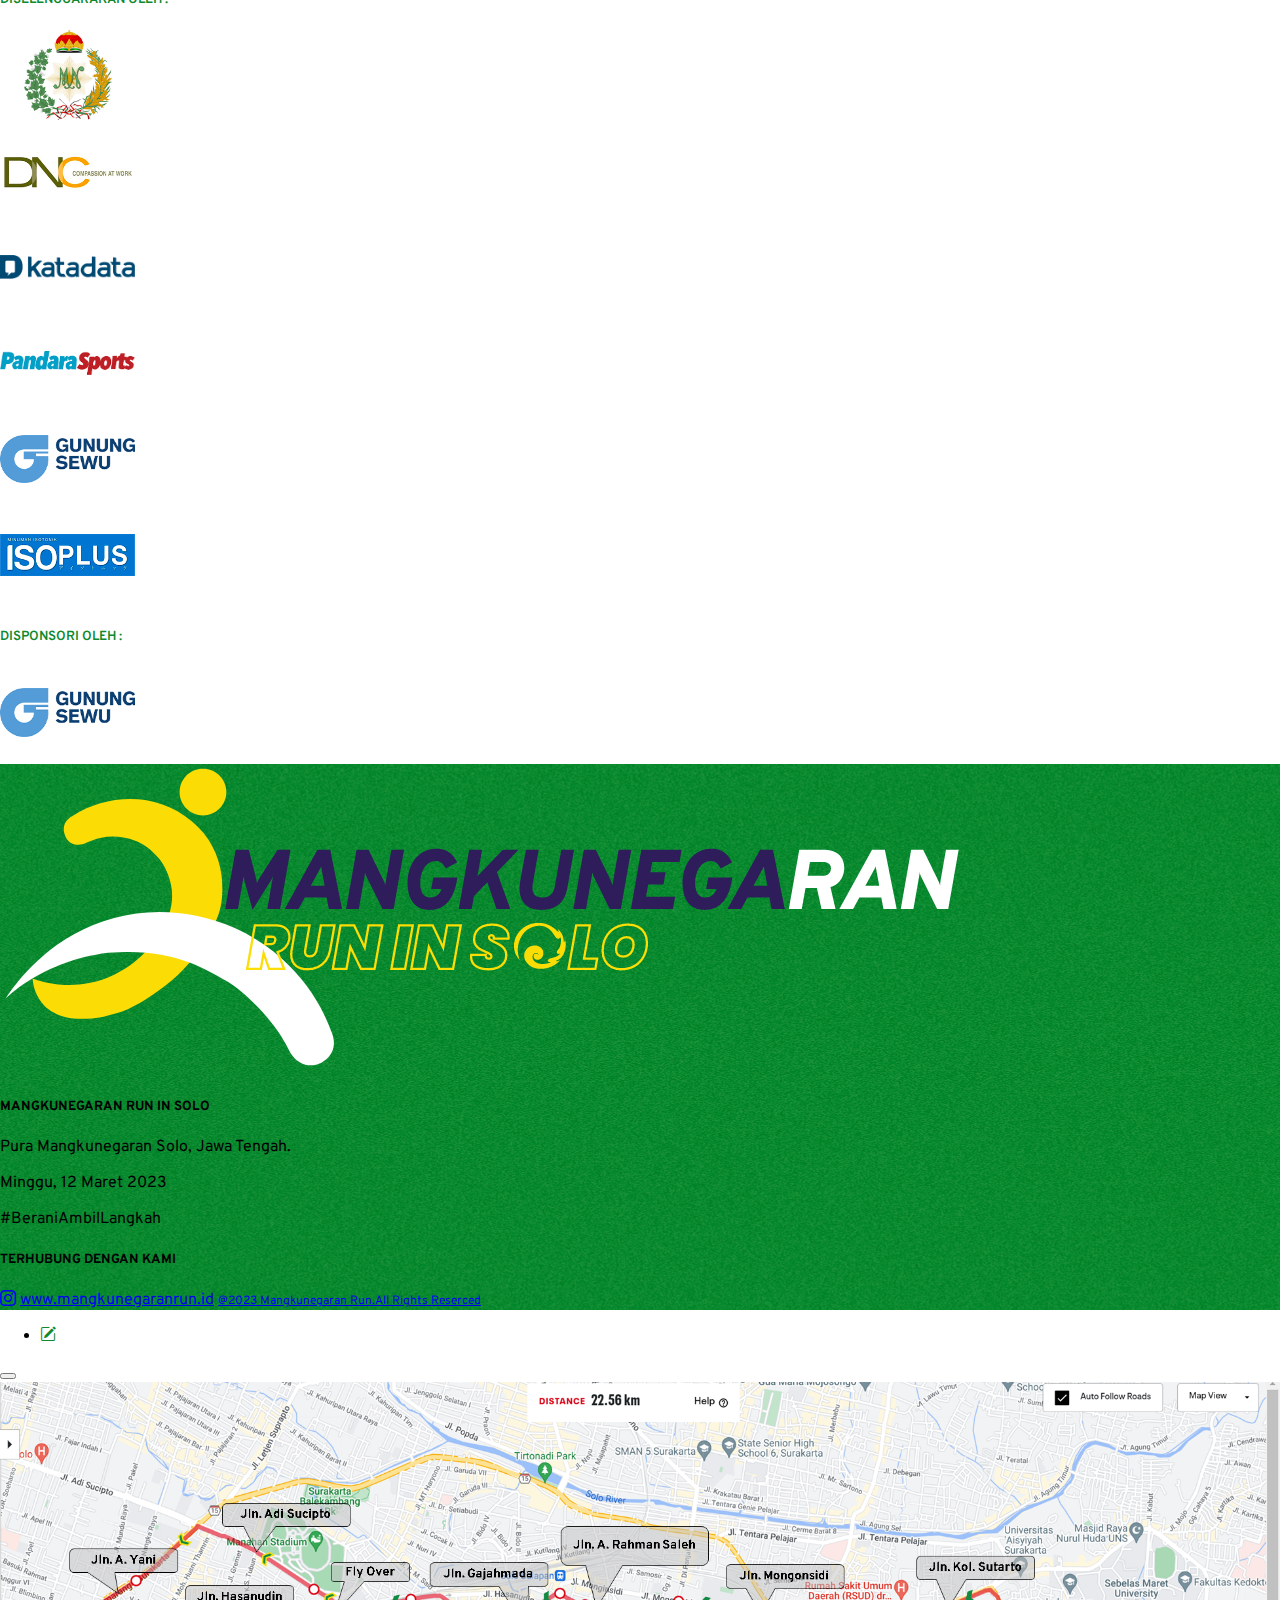
==== commit 922bf43d: "update" ====
--- a/index.html
+++ b/index.html
@@ -84,7 +84,10 @@
                   <img class="img1" src="./assets/image/logo-hero.png" width="480" alt="" />
                   <h4 class="card-title fw-bold">SAATNYA BERANI AMBIL LANGKAH</h4>
                   <h1 class="fw-bold text display-3 mt-5">12 MARET 2023</h1>
-                  <h3 class="fw-bold pt-0"><i class="mt-auto bi-geo-alt-fill text-warning"></i>Pura Mangkunegaran Solo, Jawa Tengah.</h3>
+                  <h3 class="fw-bold pt-0">
+                    <i class="mt-auto bi-geo-alt-fill text-warning pe-2"></i>Pura Mangkunegaran Solo,<br />
+                    Jawa Tengah.
+                  </h3>
                 </div>
                 <div class="hero-cont col-lg-5 mt-auto" data-aos="fade-left">
                   <h4 class="card-text m-0">Total Hadiah</h4>
@@ -572,44 +575,42 @@
         </div>
       </div> -->
 
-      <div class="container mb-3" id="logo-mobile">
+      <div class="container" id="logo-mobile">
         <div class="row justify-content-center">
           <div class="col-lg-12">
-            <h5 class="fw-600 text-center pb-5 pt-4 primary-text">DIDUKUNG OLEH : </h5>
+            <h5 class="fw-600 text-center pb-5 primary-text">DISELENGGARAKAN OLEH :</h5>
+          </div>
+          <div class="col-3 text-center">
+            <img src="./assets/image/logo/Mangkunegaran.png" class="img-fluid" alt="" />
+          </div>
+          <div class="col-3 text-center">
+            <img src="./assets/image/logo/DNC.png" class="img-fluid" alt="" />
+          </div>
+          <div class="col-3 text-center">
+            <img src="./assets/image/logo/KTD_corporate_FC.png" class="img-fluid" alt="" />
+          </div>
+          <div class="col-3 text-center">
+            <img src="./assets/image/logo/Pandara Sports.png" class="img-fluid" alt="" />
           </div>
           <div class="col-3 text-center">
             <img src="./assets/image/logo/Gunung Sewu.png" class="img-fluid" alt="" />
           </div>
+          <div class="col-3 text-center">
+            <img src="./assets/image/logo/Iso Plus.png" class="img-fluid" alt="" />
+          </div>
         </div>
       </div>
 
       <div class="container" id="logo-mobile">
         <div class="row justify-content-center">
-          <div class="col-lg-12 mt-4">
-            <h5 class="fw-600 text-center pb-5 primary-text">DISELENGGARAKAN OLEH :</h5>
-          </div>
-          <div class="col-4 text-center">
-            <img src="./assets/image/logo/Mangkunegaran.png" class="img-fluid" alt="" />
-          </div>
-          <div class="col-3 text-center">
-            <img src="./assets/image/logo/DNC.png" class="img-fluid" alt="" />
-          </div>
-          <div class="col-3 text-center">
-            <img src="./assets/image/logo/KTD_corporate_FC.png" class="img-fluid" alt="" />
-          </div>
-          <div class="col-3 text-center">
-            <img src="./assets/image/logo/Pandara Sports.png" class="img-fluid" alt="" />
+          <div class="col-lg-12 pb-3">
+            <h5 class="fw-600 text-center pb-5 pt-4 primary-text">DISPONSORI OLEH :</h5>
           </div>
           <div class="col-3 text-center">
             <img src="./assets/image/logo/Gunung Sewu.png" class="img-fluid" alt="" />
           </div>
-          <!-- <div class="col-3 text-center">
-            <img src="./assets/image/logo/Iso Plus.png" class="img-fluid" alt="" />
-          </div> -->
-        </div>
-      </div>
-
-      
+        </div>
+      </div>
 
       <!-- <div class="container-fluid py-5">
         <div class="row justify-content-center">
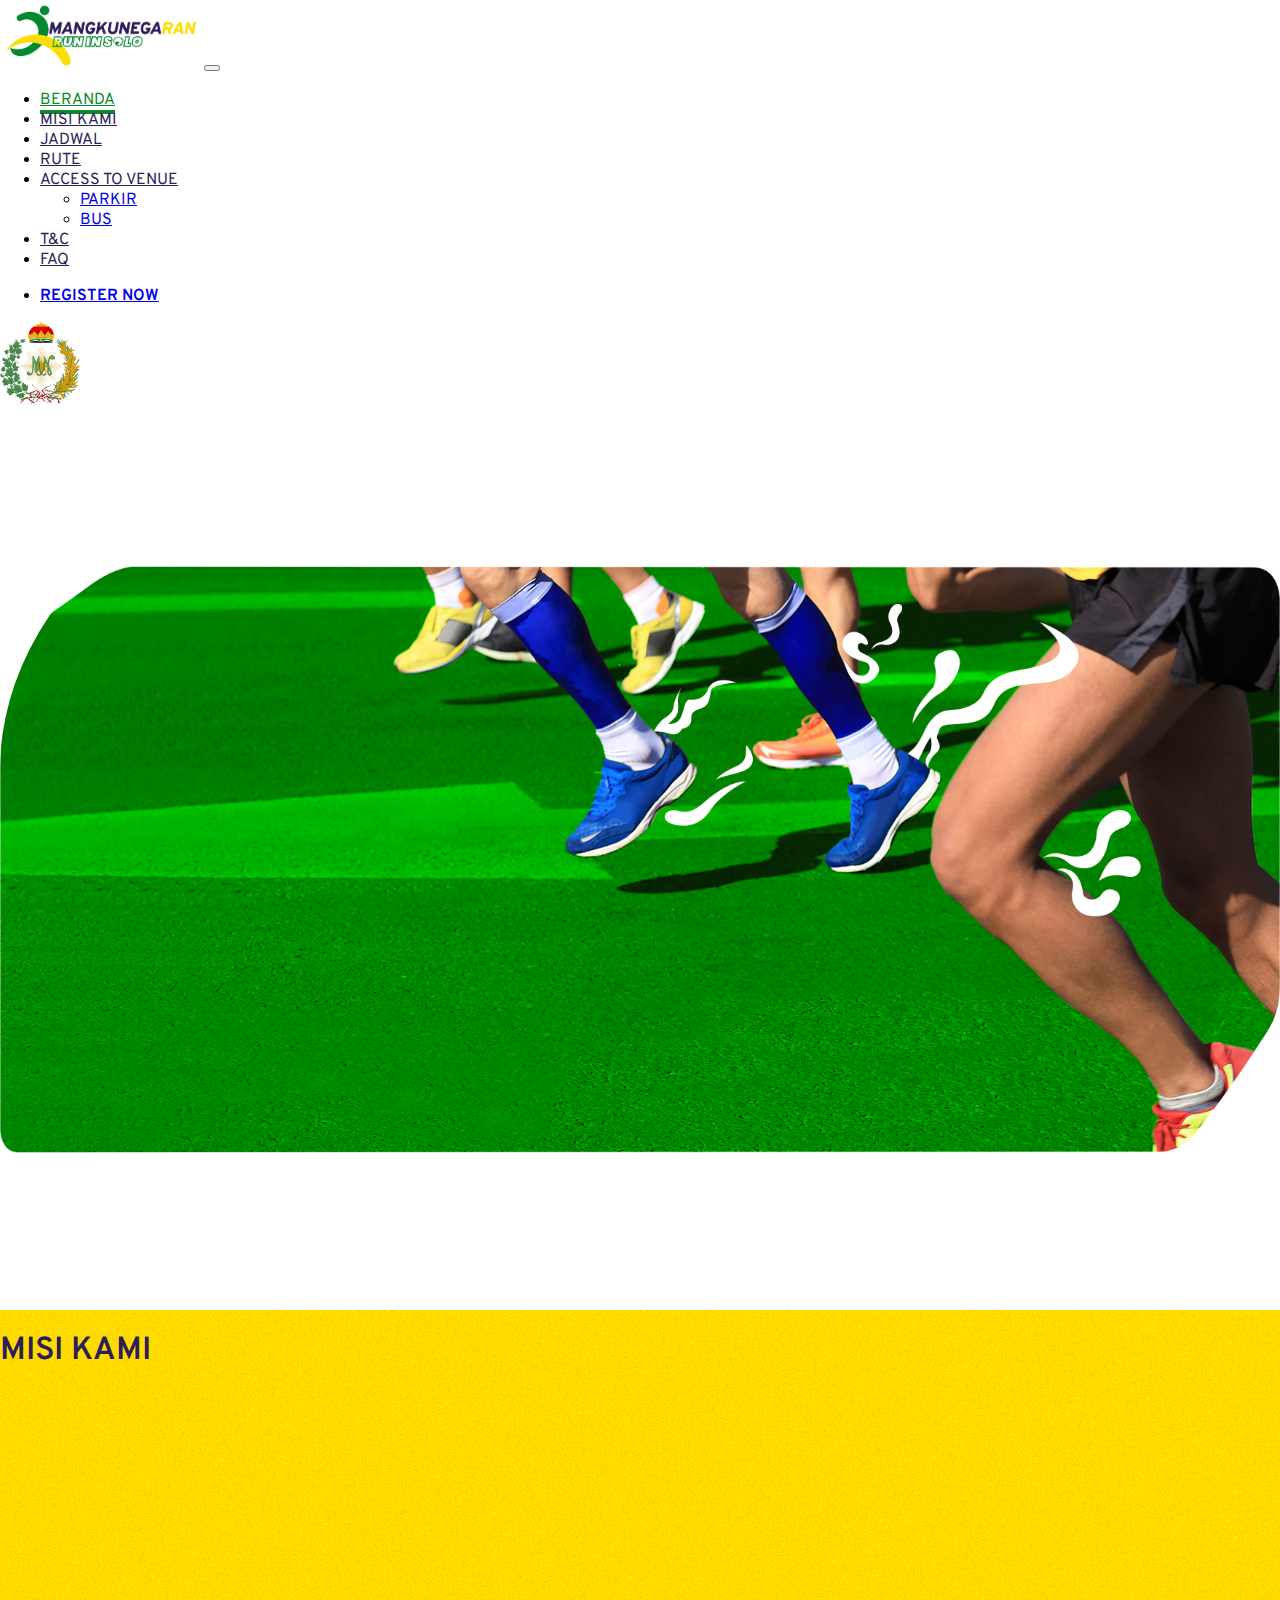
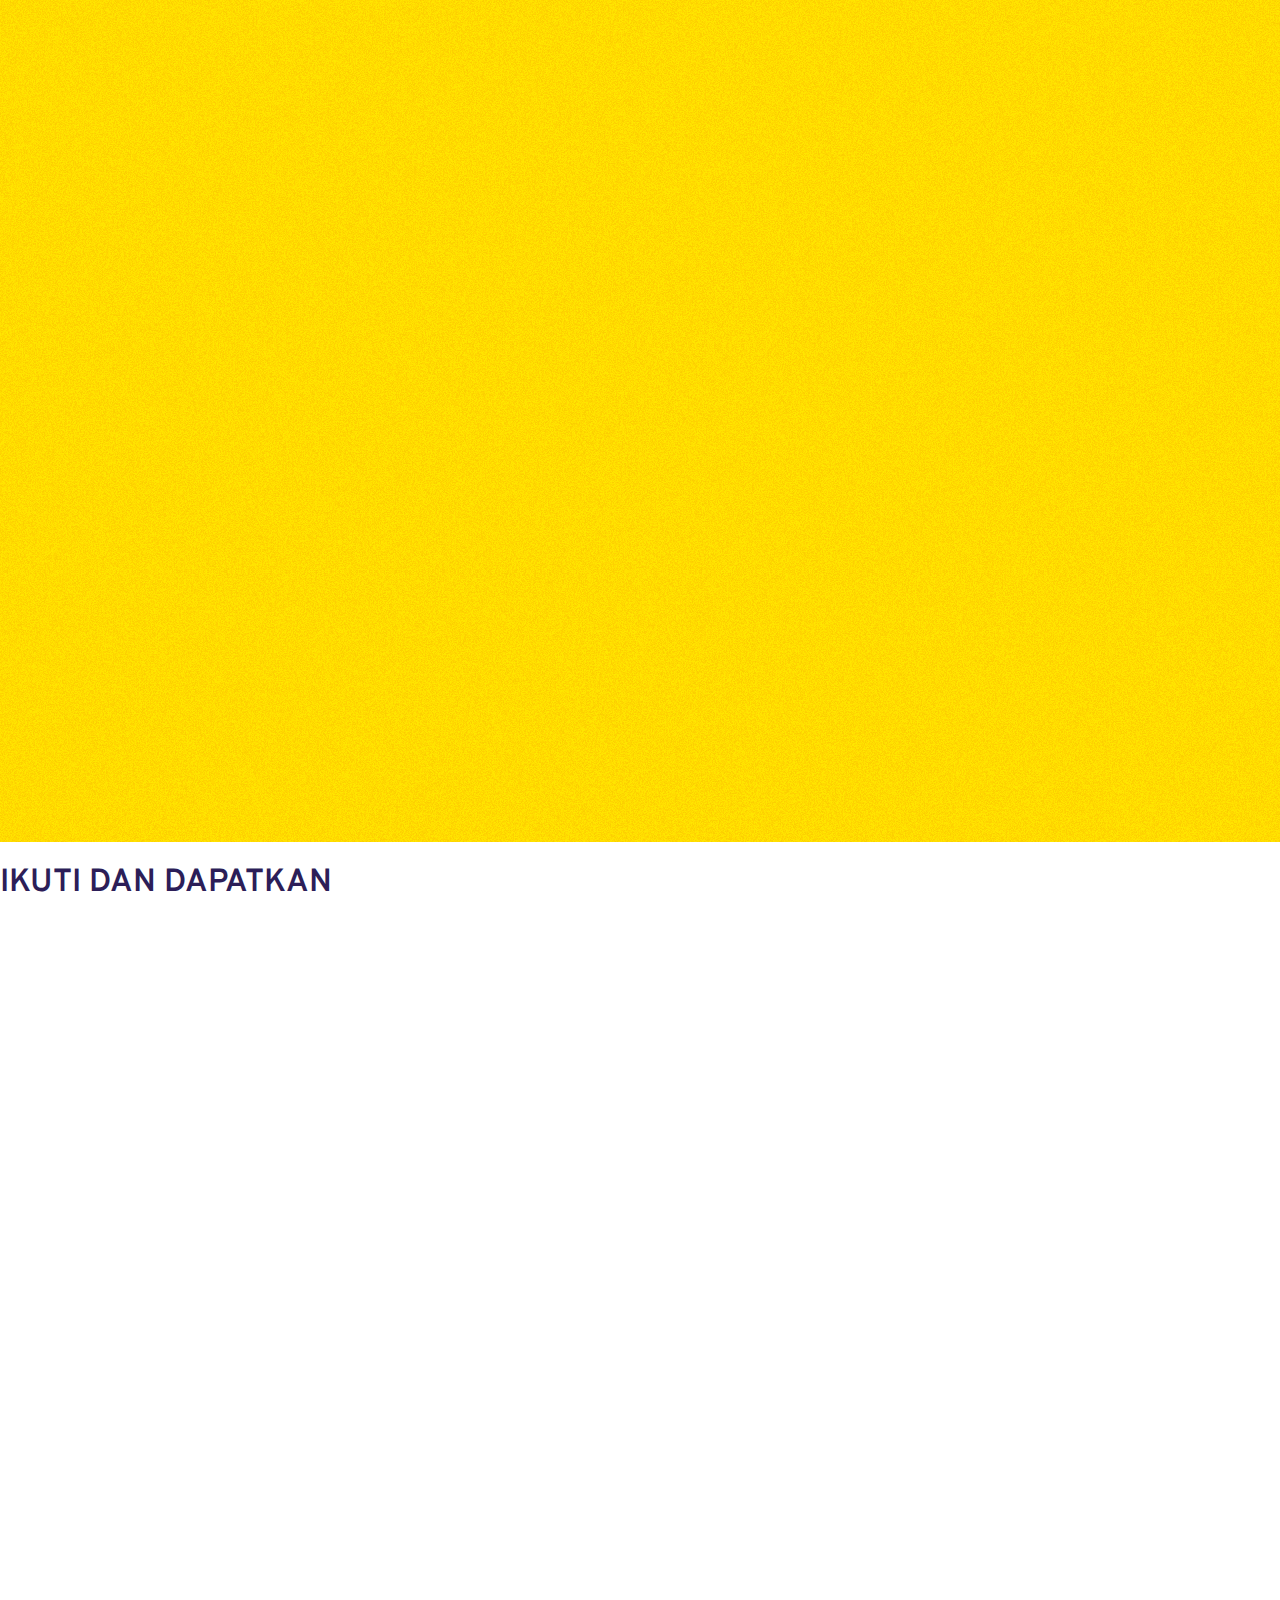
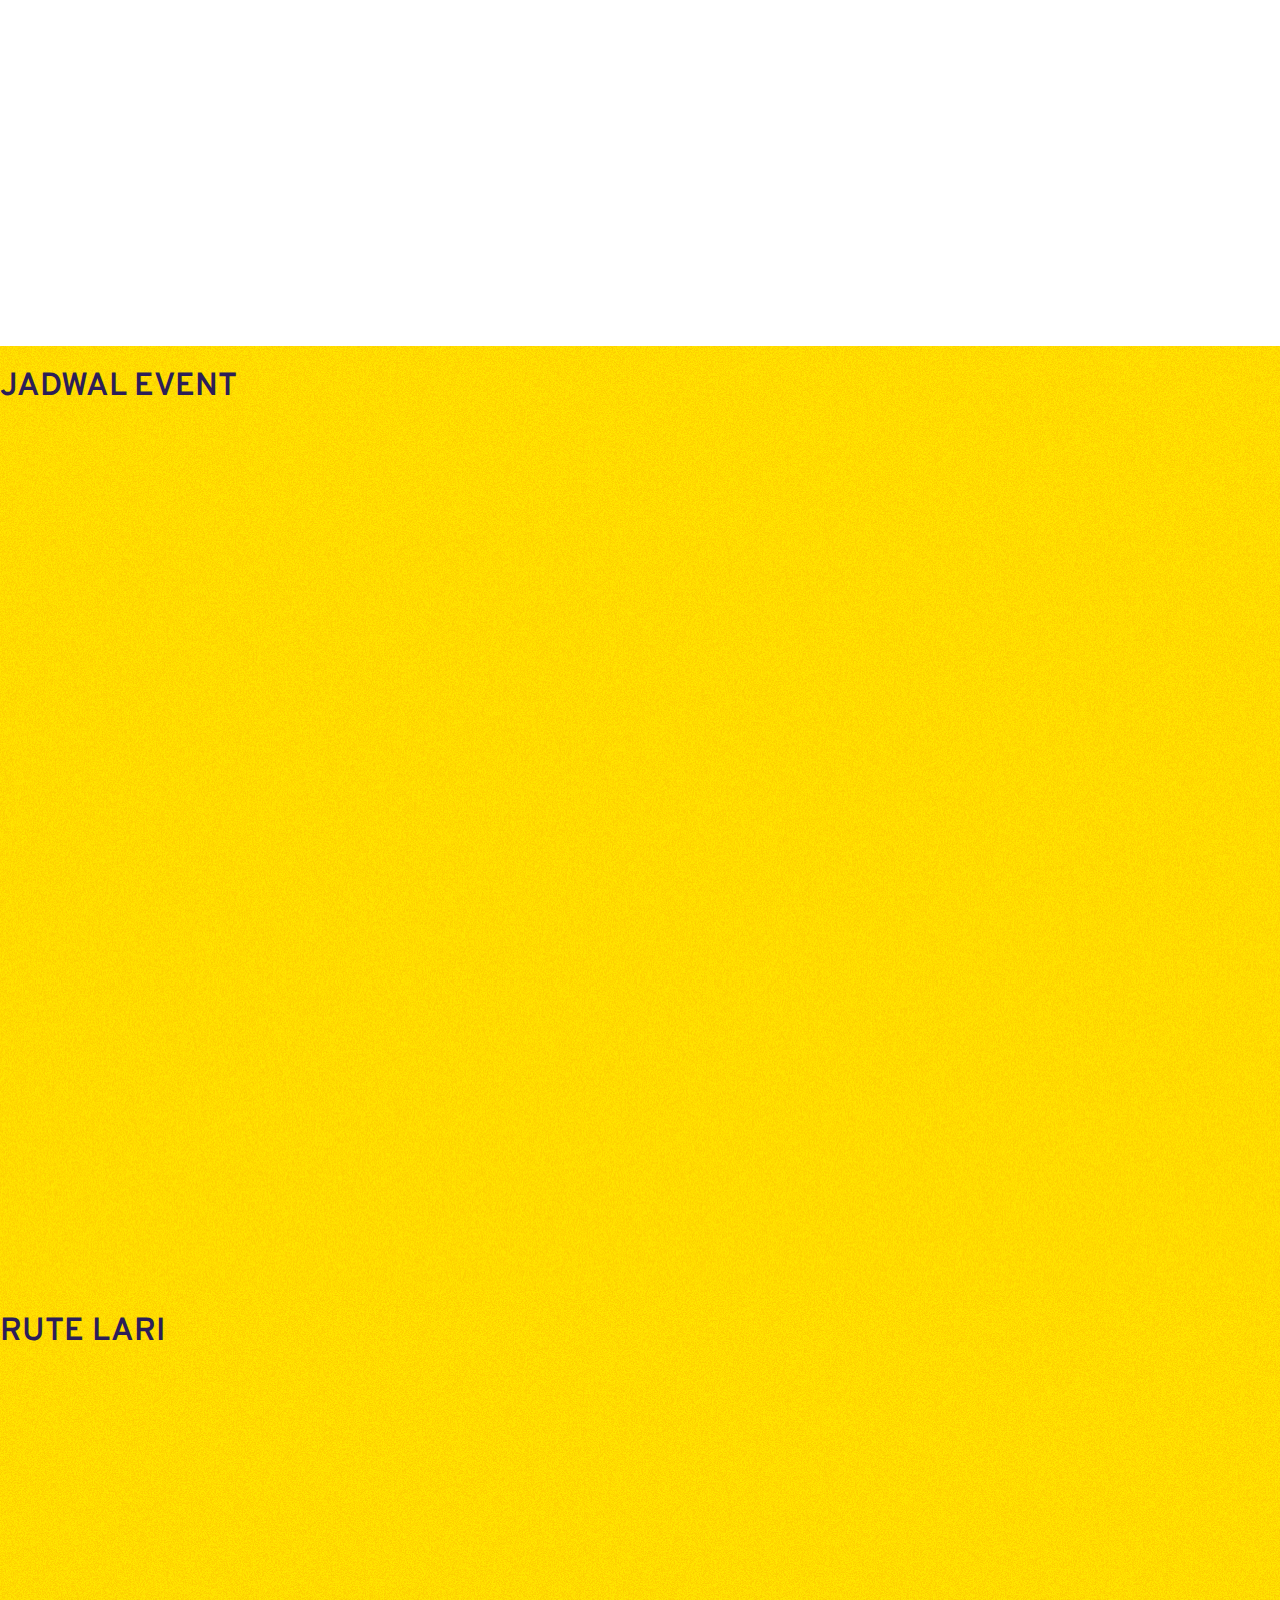
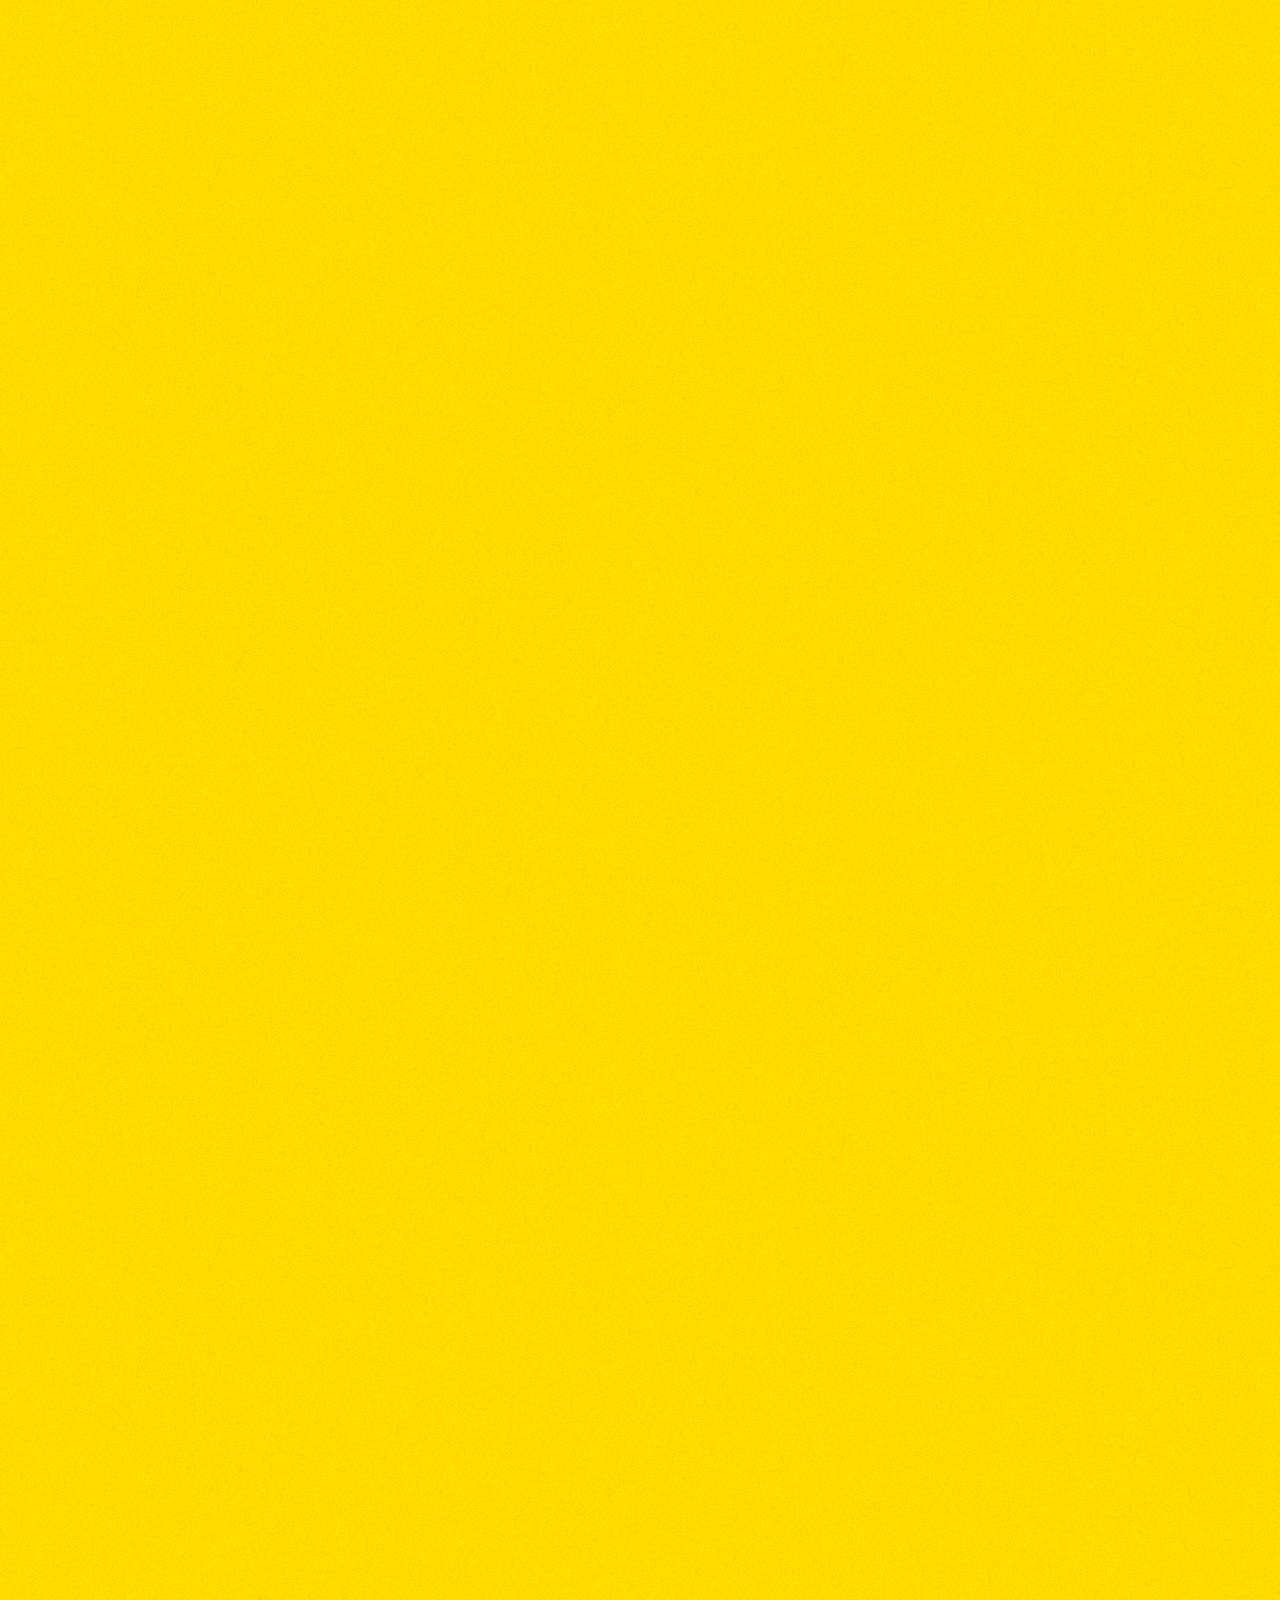
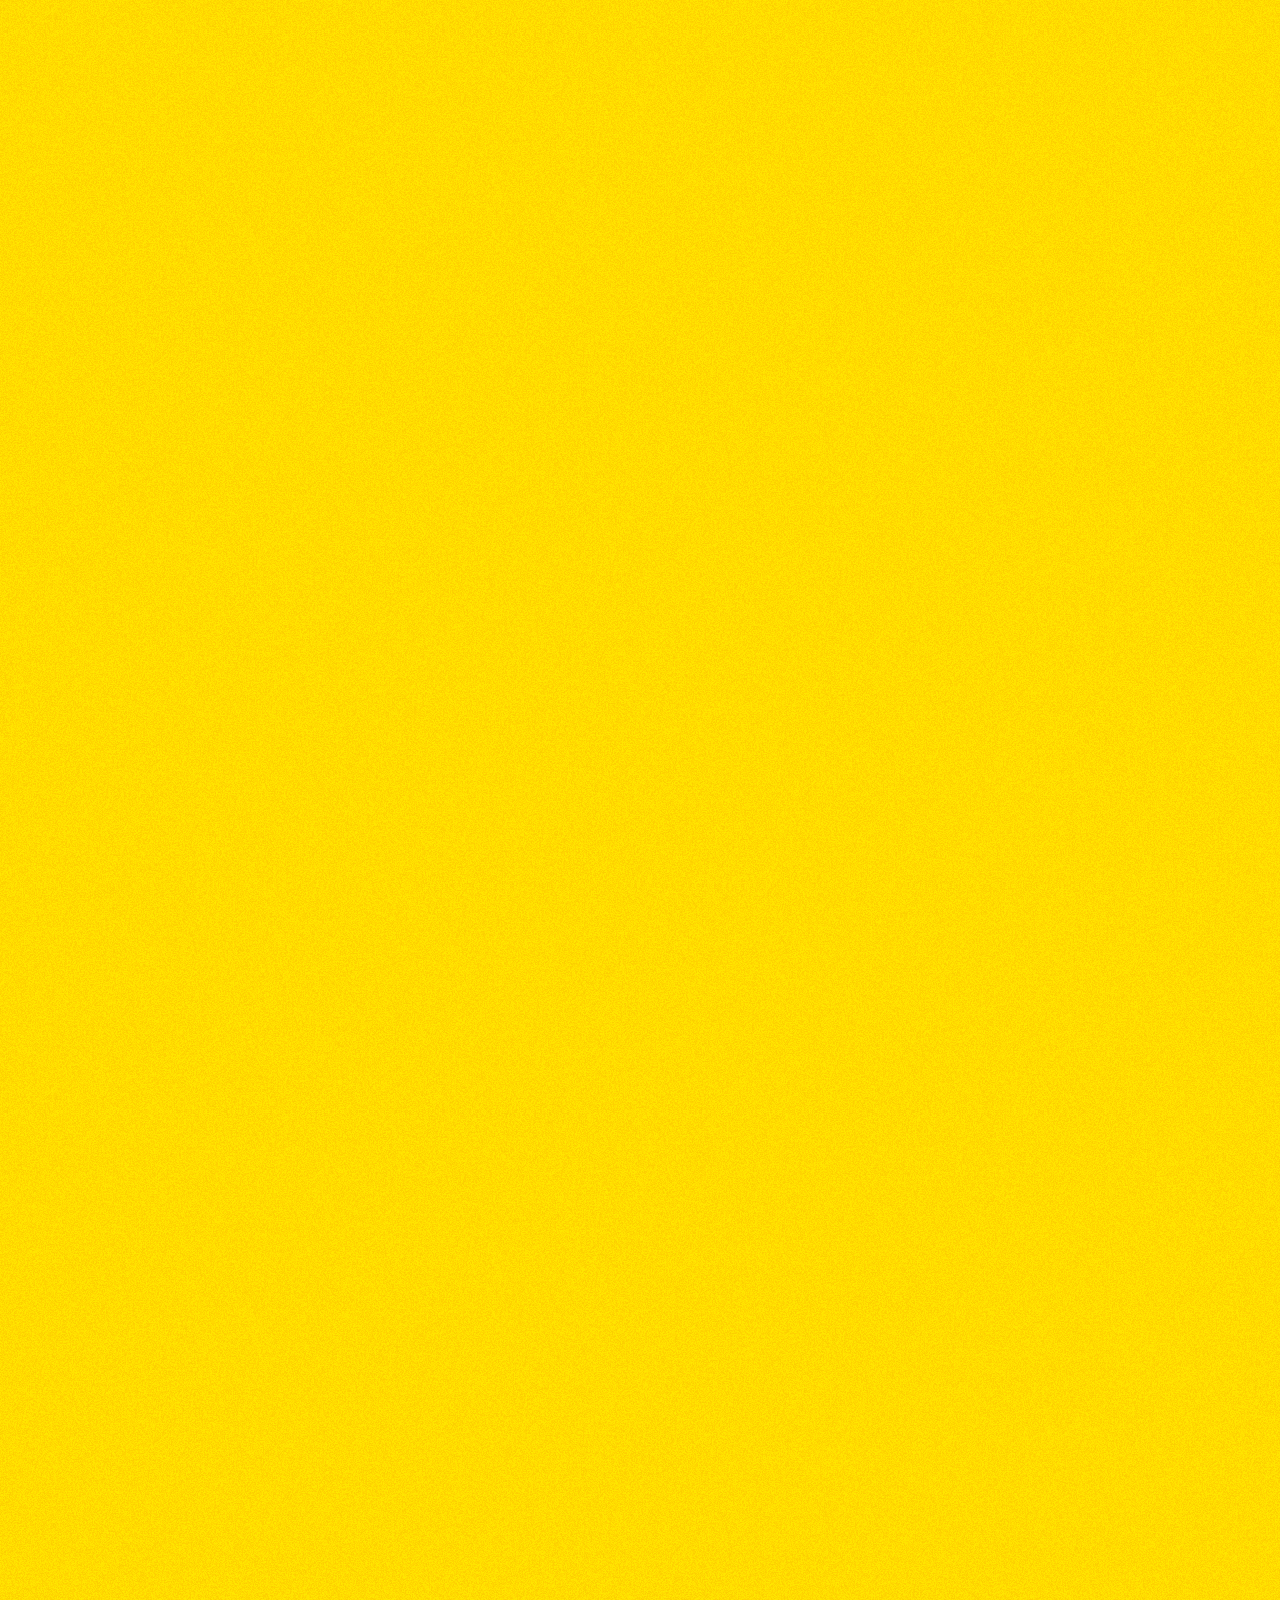
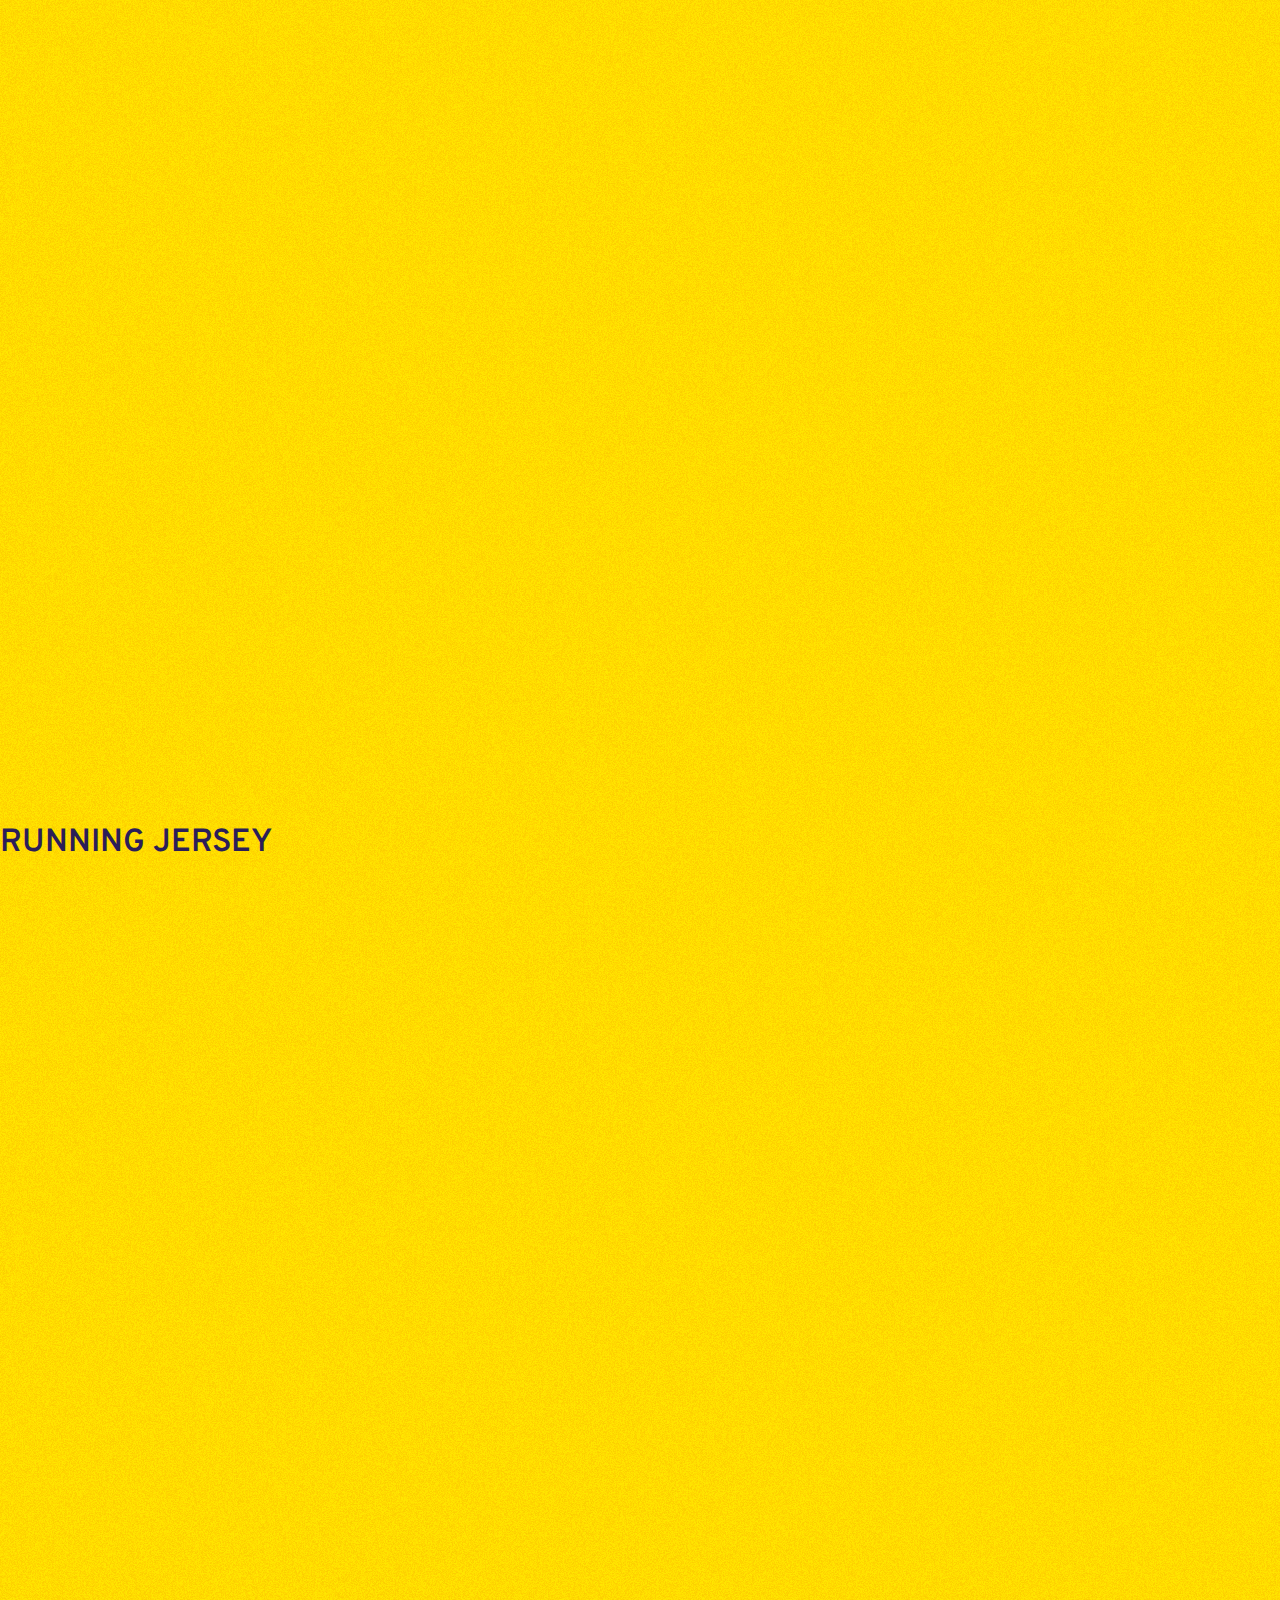
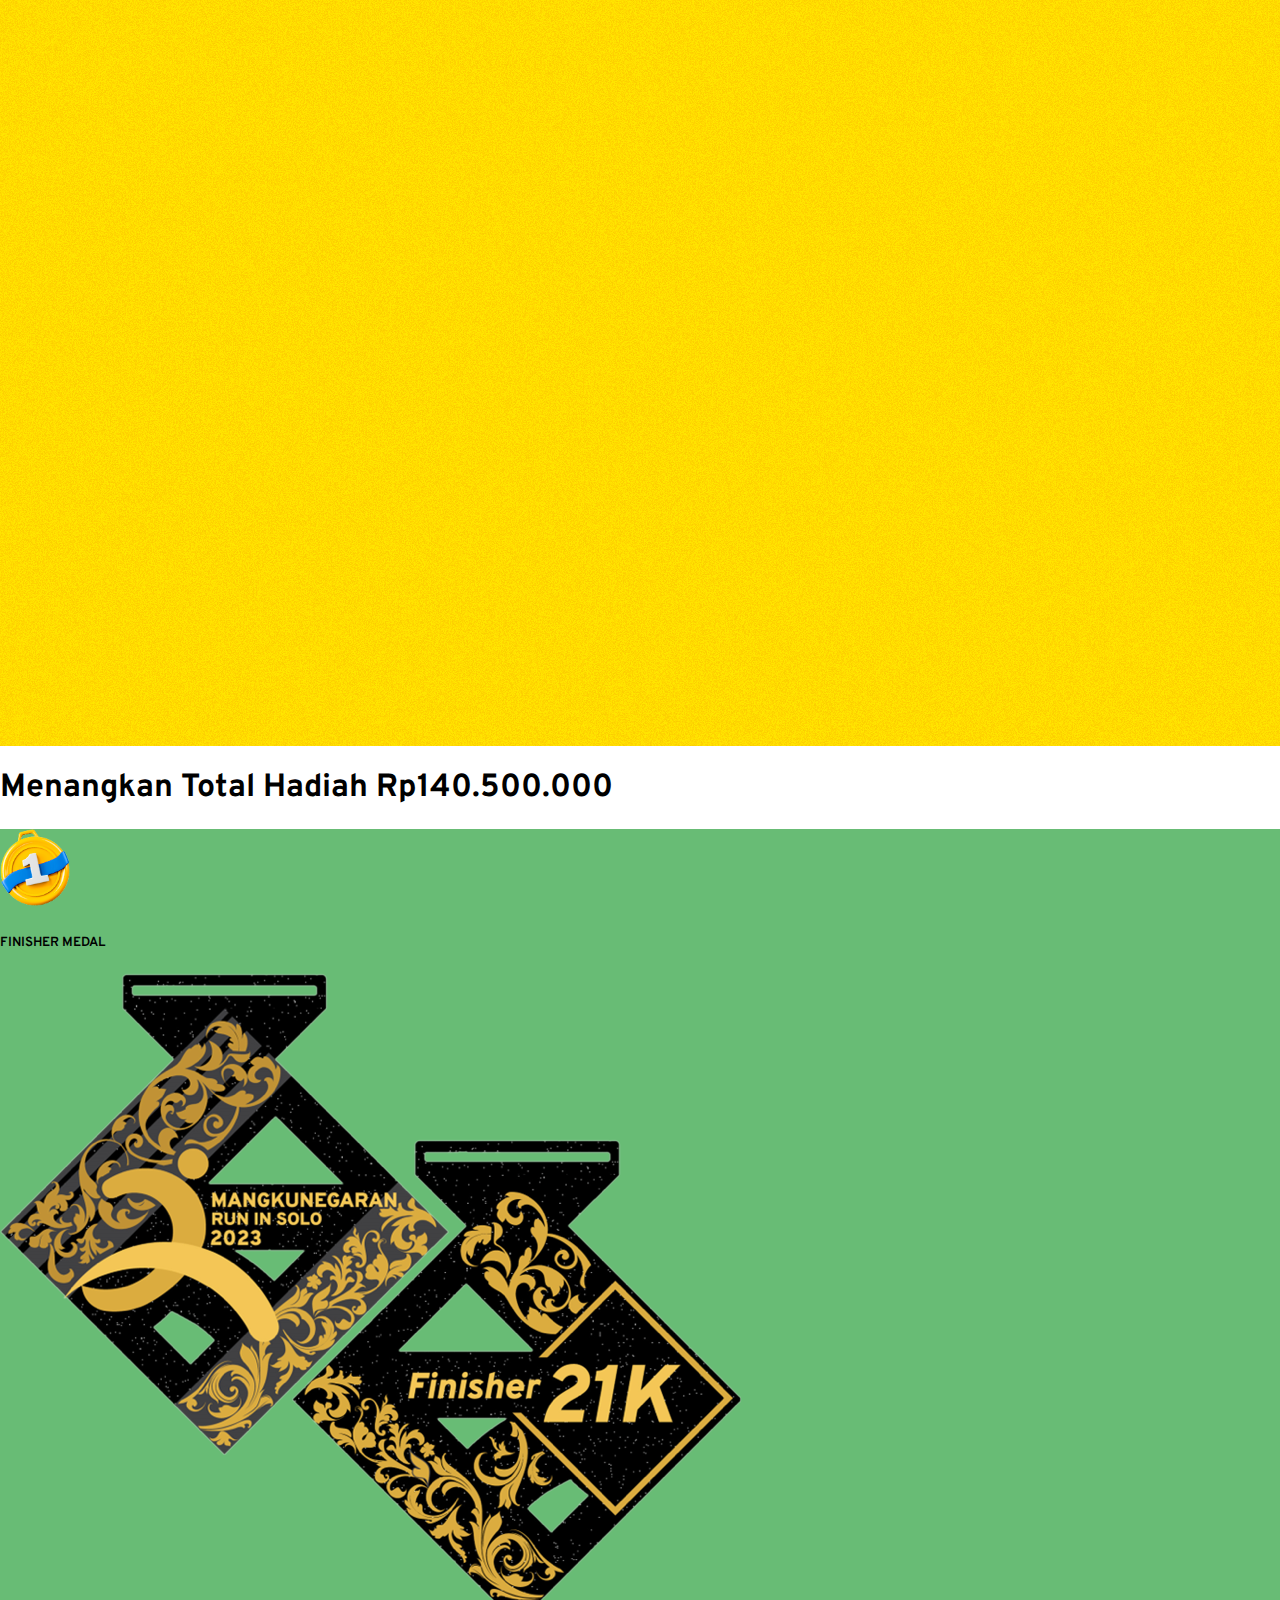
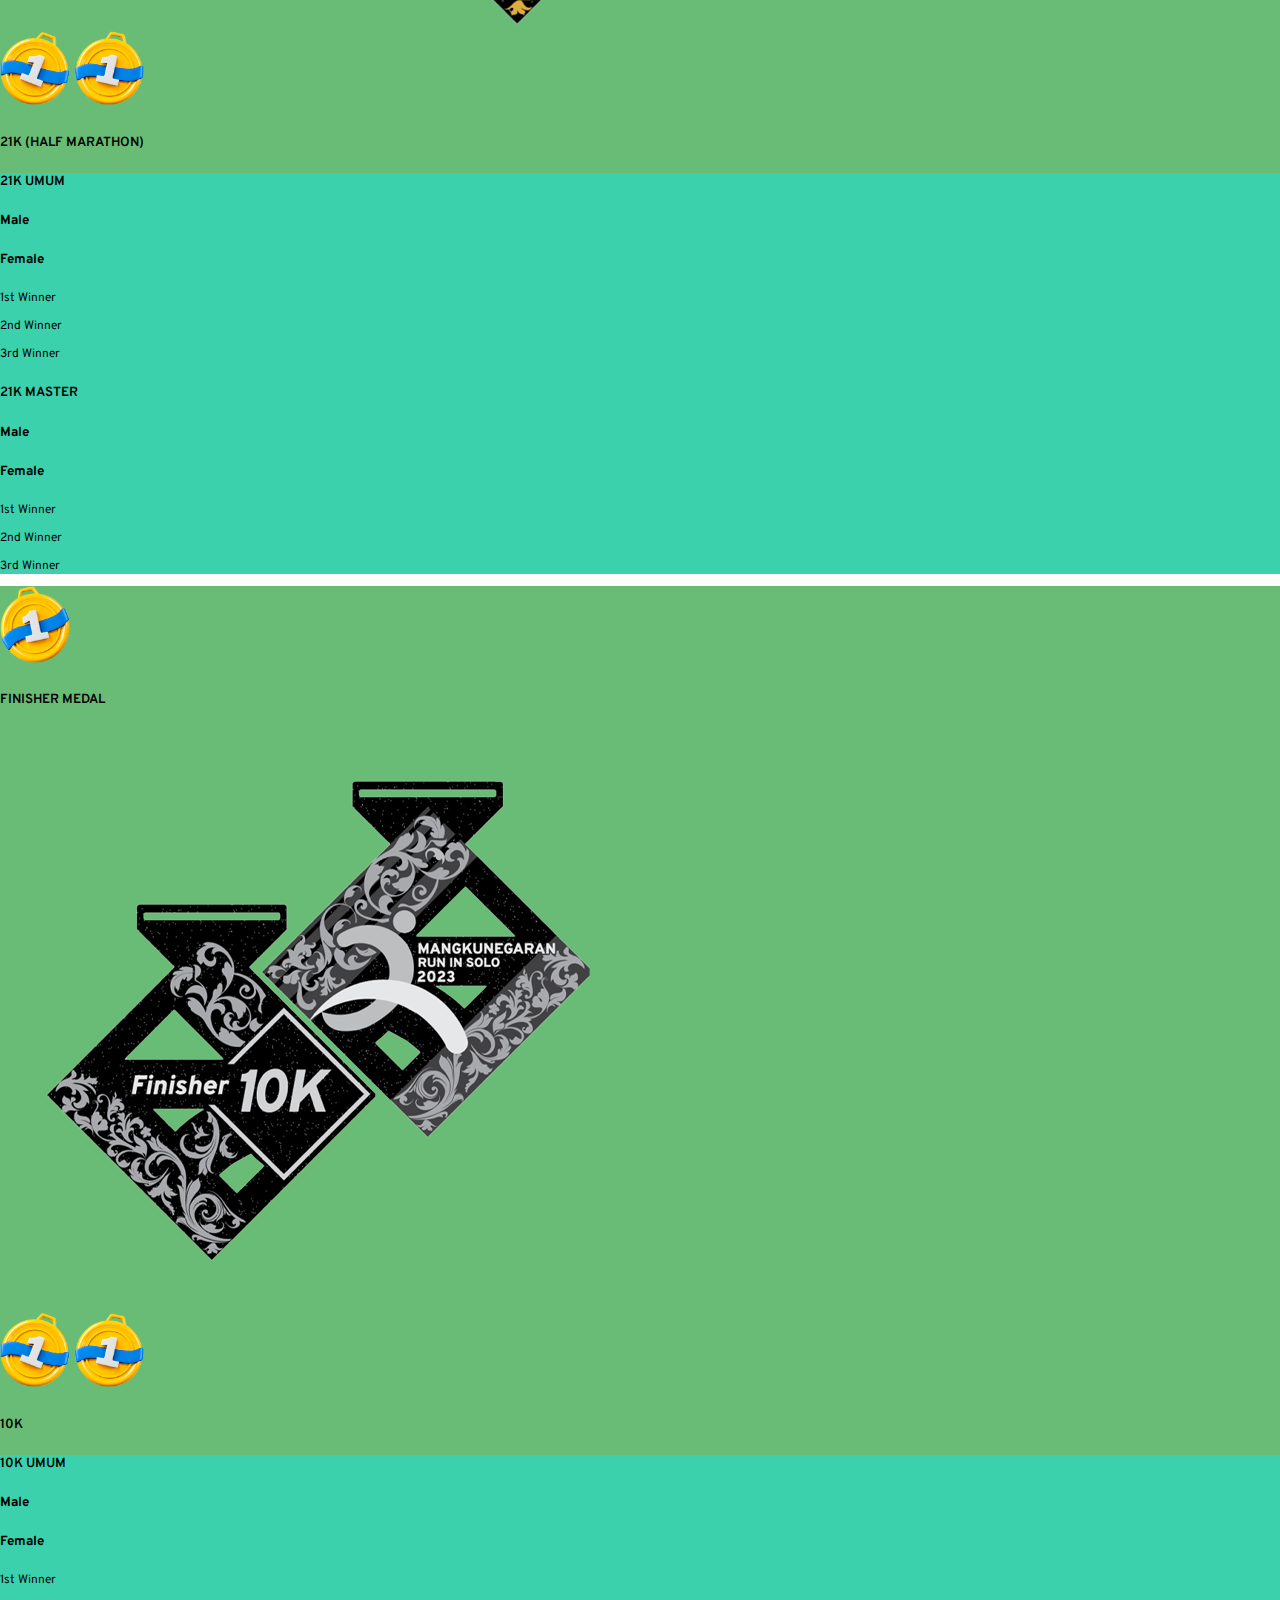
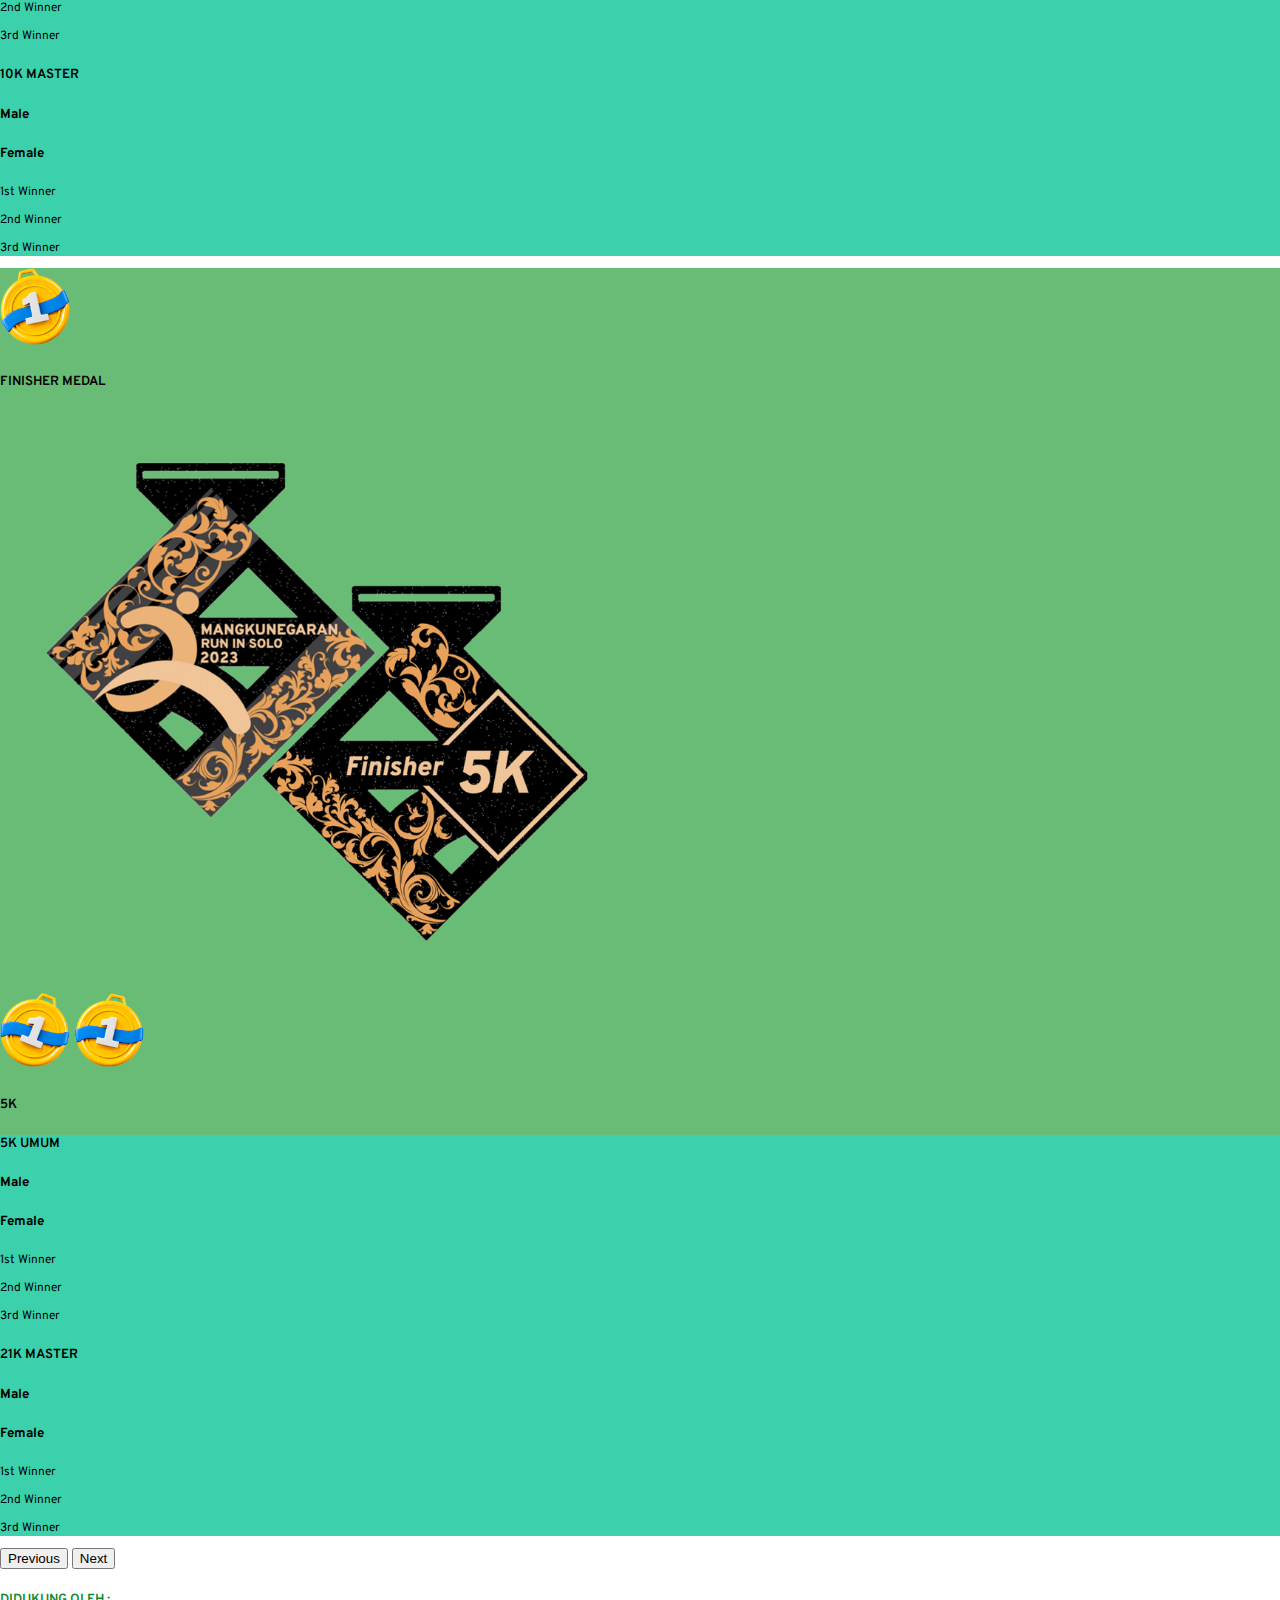
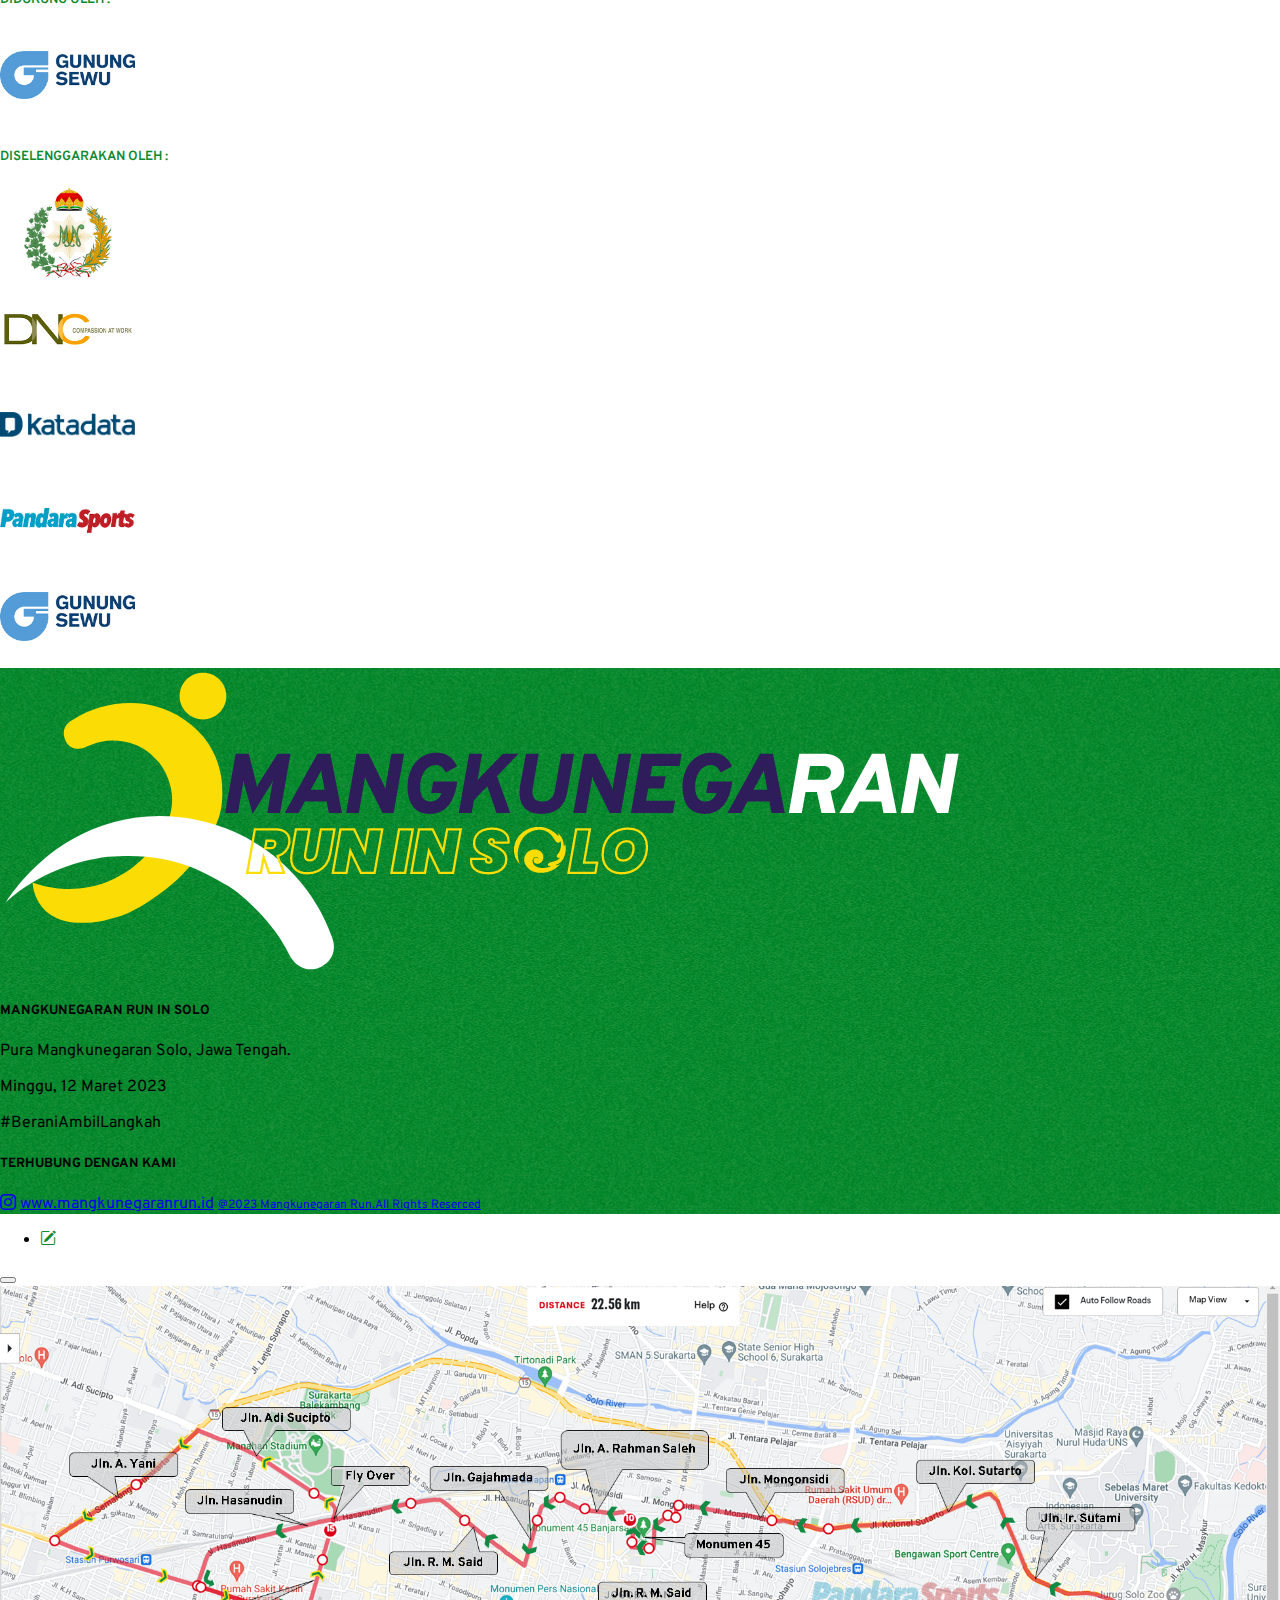
==== commit 797a6b76: "Merge branch 'main' of https://github.com/wildanbeckham/marathon into main" ====
--- a/index.html
+++ b/index.html
@@ -203,7 +203,8 @@
                 <br />
                 Pendopo Puro Mangkunegaran Jl. Ronggowarsito No.83, Keprabon, Kec. Banjarsari, Kota Surakarta, Jawa Tengah 5713
                 <br />
-                <a class="text-warning" href=" https://maps.app.goo.gl/w2r6h3NGmT3AEKXT8"> https://maps.app.goo.gl/w2r6h3NGmT3AEKXT8</a>
+                <a class="text-warning" href=" https://maps.app.goo.gl/w2r6h3NGmT3AEKXT8"> https://maps.app.goo.gl/
+                  w2r6h3NGmT3AEKXT8</a>
               </p>
             </div>
           </div>
@@ -281,7 +282,7 @@
                 <div class="row pt-2">
                   <div class="col-2 ps-0 me-3"></div>
                   <div class="col mt-auto">
-                    <p class="fw-600 text-danger">Mengkunegaran, Solo, Jawa Tengah</p>
+                    <p class="fw-600 text-danger">Puro Mangkunegaran, Solo, Jawa Tengah</p>
                   </div>
                 </div>
               </div>
@@ -575,12 +576,23 @@
         </div>
       </div> -->
 
+      <div class="container mb-3" id="logo-mobile">
+        <div class="row justify-content-center">
+          <div class="col-lg-12">
+            <h5 class="fw-600 text-center pb-5 pt-4 primary-text">DIDUKUNG OLEH : </h5>
+          </div>
+          <div class="col-3 text-center">
+            <img src="./assets/image/logo/Gunung Sewu.png" class="img-fluid" alt="" />
+          </div>
+        </div>
+      </div>
+
       <div class="container" id="logo-mobile">
         <div class="row justify-content-center">
-          <div class="col-lg-12">
+          <div class="col-lg-12 mt-4">
             <h5 class="fw-600 text-center pb-5 primary-text">DISELENGGARAKAN OLEH :</h5>
           </div>
-          <div class="col-3 text-center">
+          <div class="col-4 text-center">
             <img src="./assets/image/logo/Mangkunegaran.png" class="img-fluid" alt="" />
           </div>
           <div class="col-3 text-center">
@@ -595,22 +607,13 @@
           <div class="col-3 text-center">
             <img src="./assets/image/logo/Gunung Sewu.png" class="img-fluid" alt="" />
           </div>
-          <div class="col-3 text-center">
+          <!-- <div class="col-3 text-center">
             <img src="./assets/image/logo/Iso Plus.png" class="img-fluid" alt="" />
-          </div>
-        </div>
-      </div>
-
-      <div class="container" id="logo-mobile">
-        <div class="row justify-content-center">
-          <div class="col-lg-12 pb-3">
-            <h5 class="fw-600 text-center pb-5 pt-4 primary-text">DISPONSORI OLEH :</h5>
-          </div>
-          <div class="col-3 text-center">
-            <img src="./assets/image/logo/Gunung Sewu.png" class="img-fluid" alt="" />
-          </div>
-        </div>
-      </div>
+          </div> -->
+        </div>
+      </div>
+
+      
 
       <!-- <div class="container-fluid py-5">
         <div class="row justify-content-center">
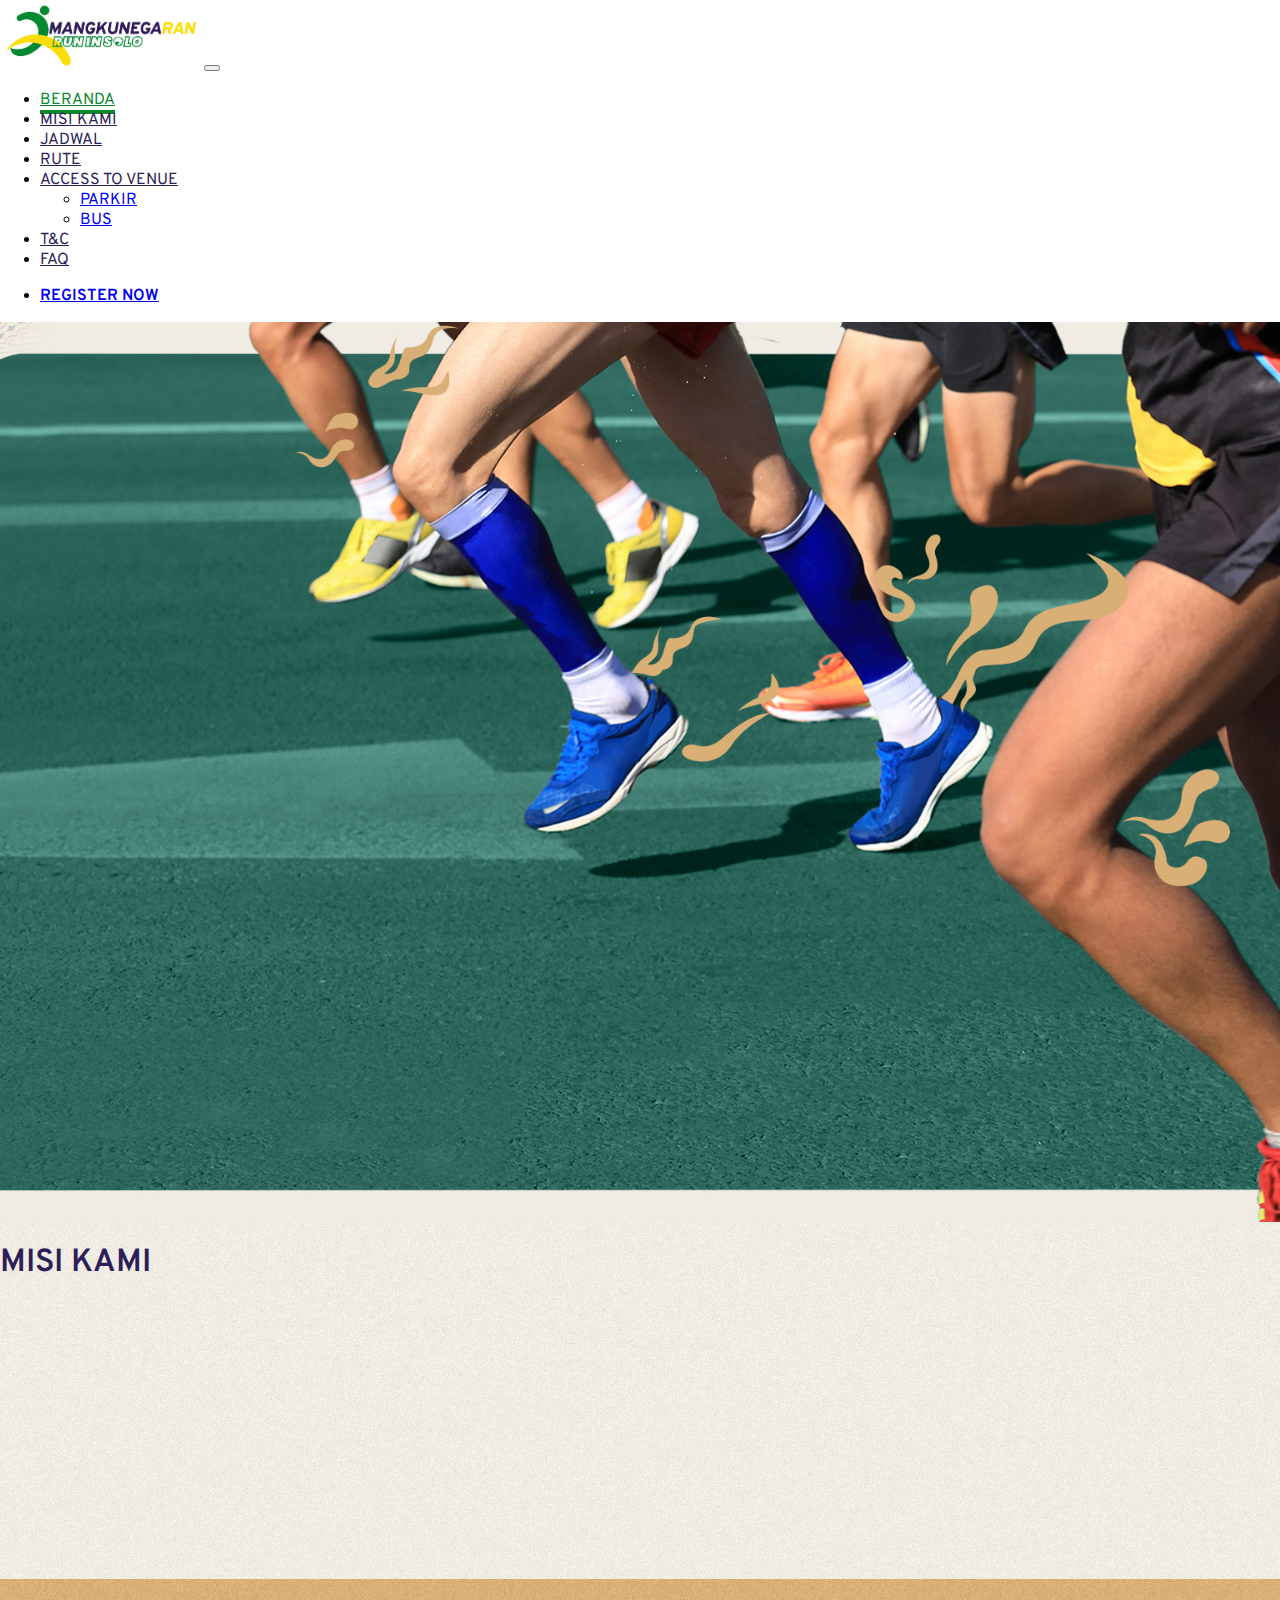
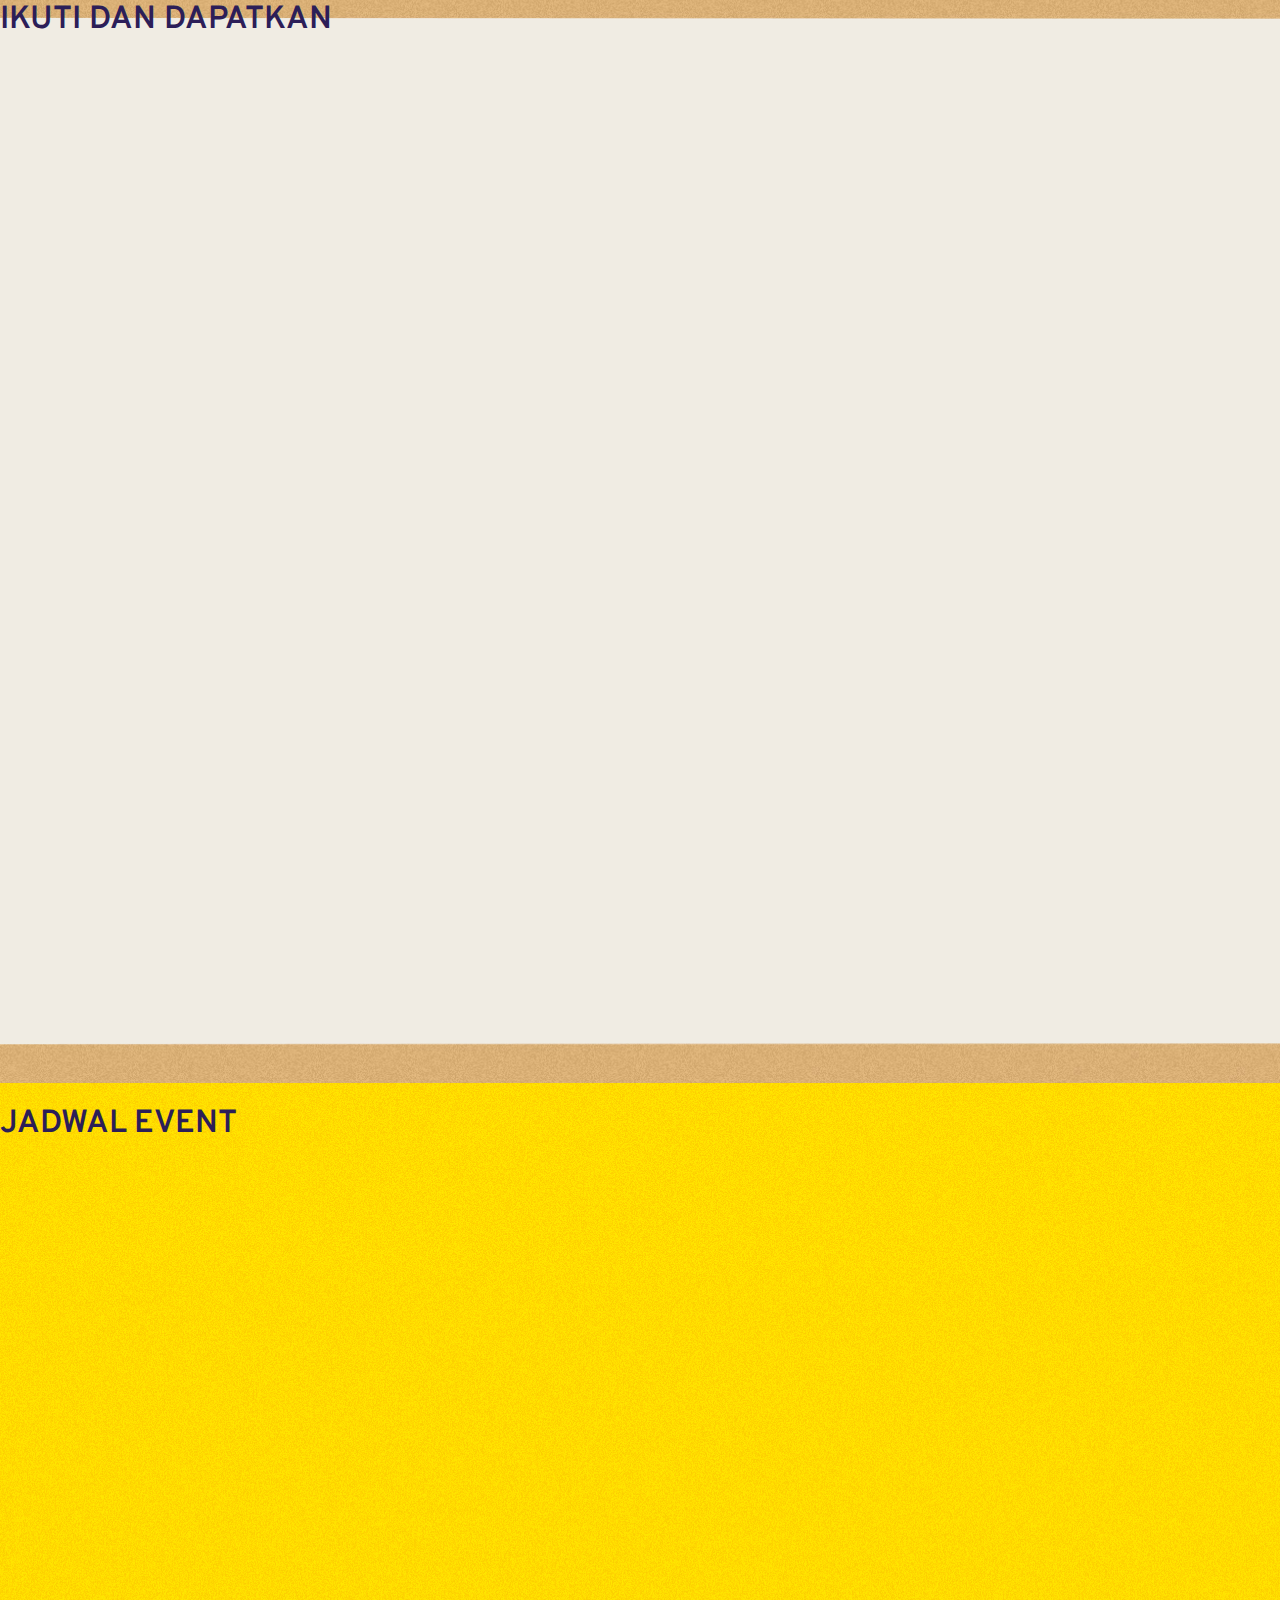
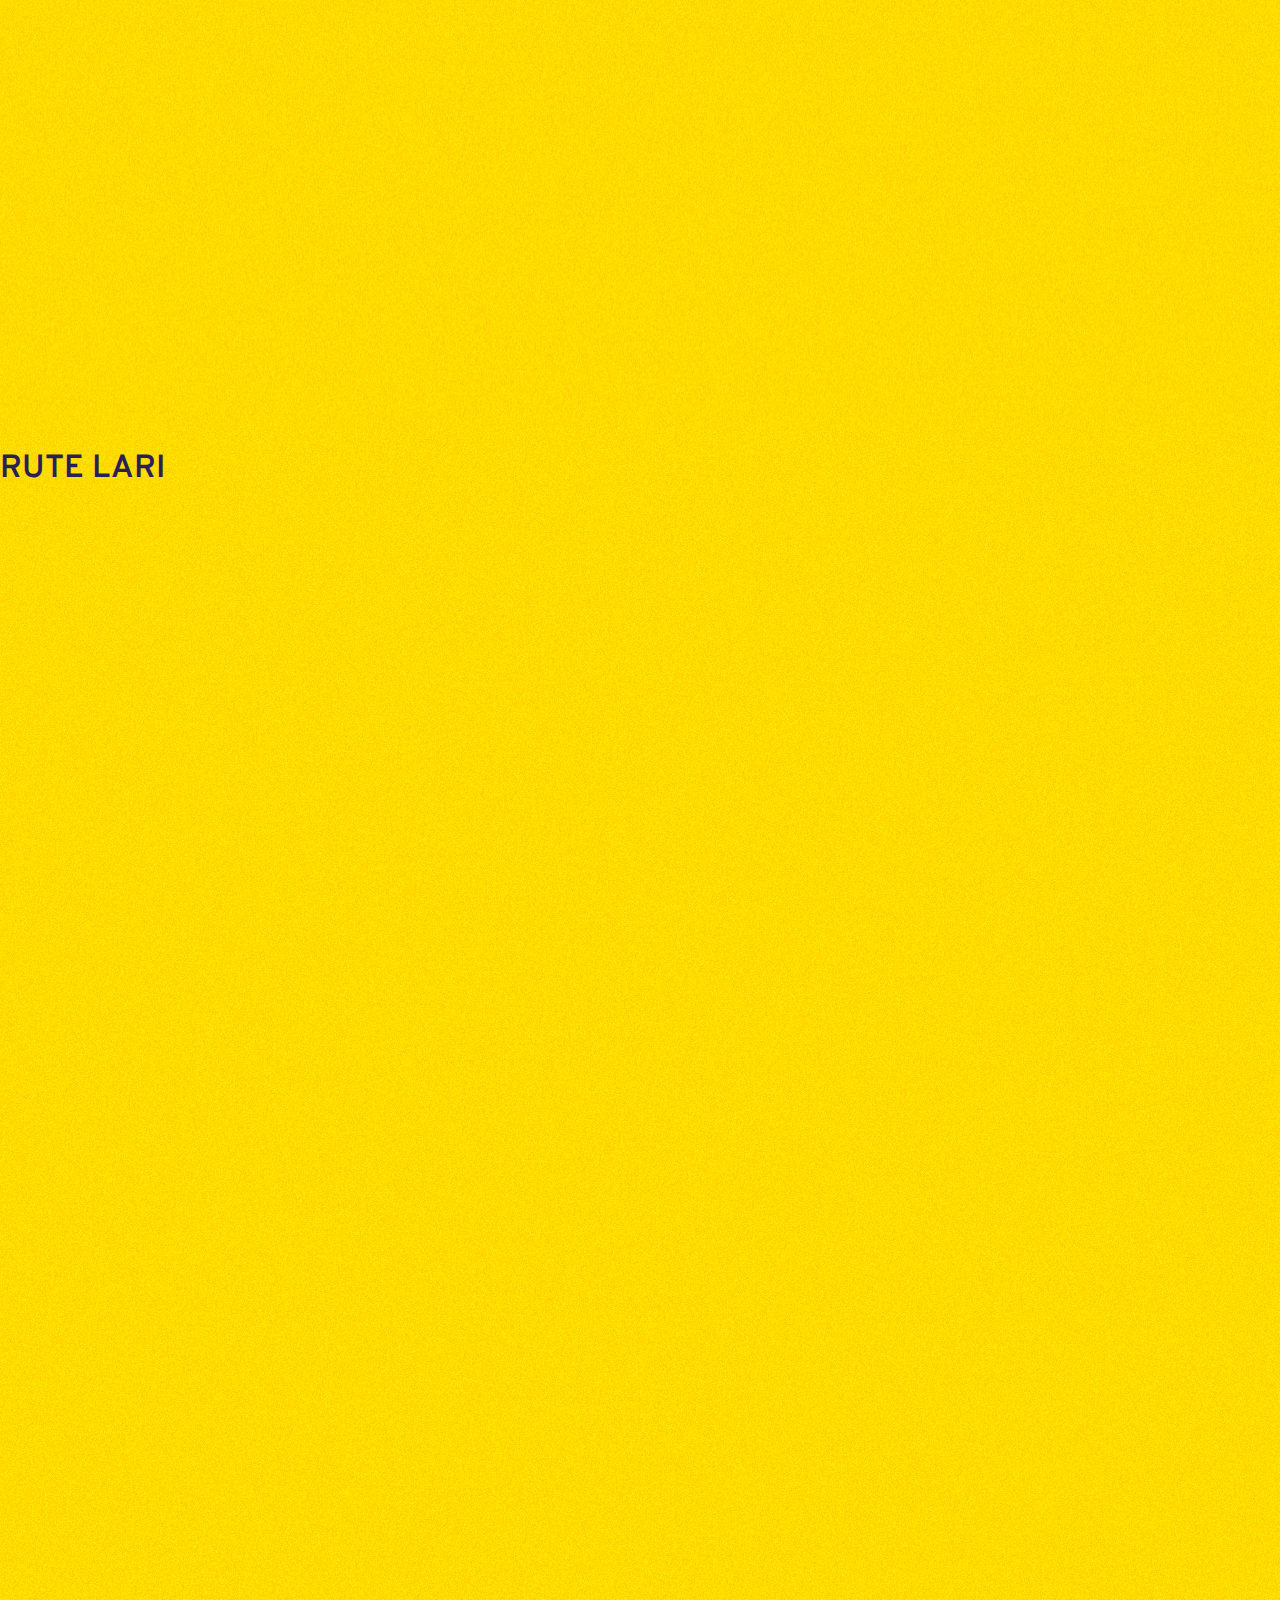
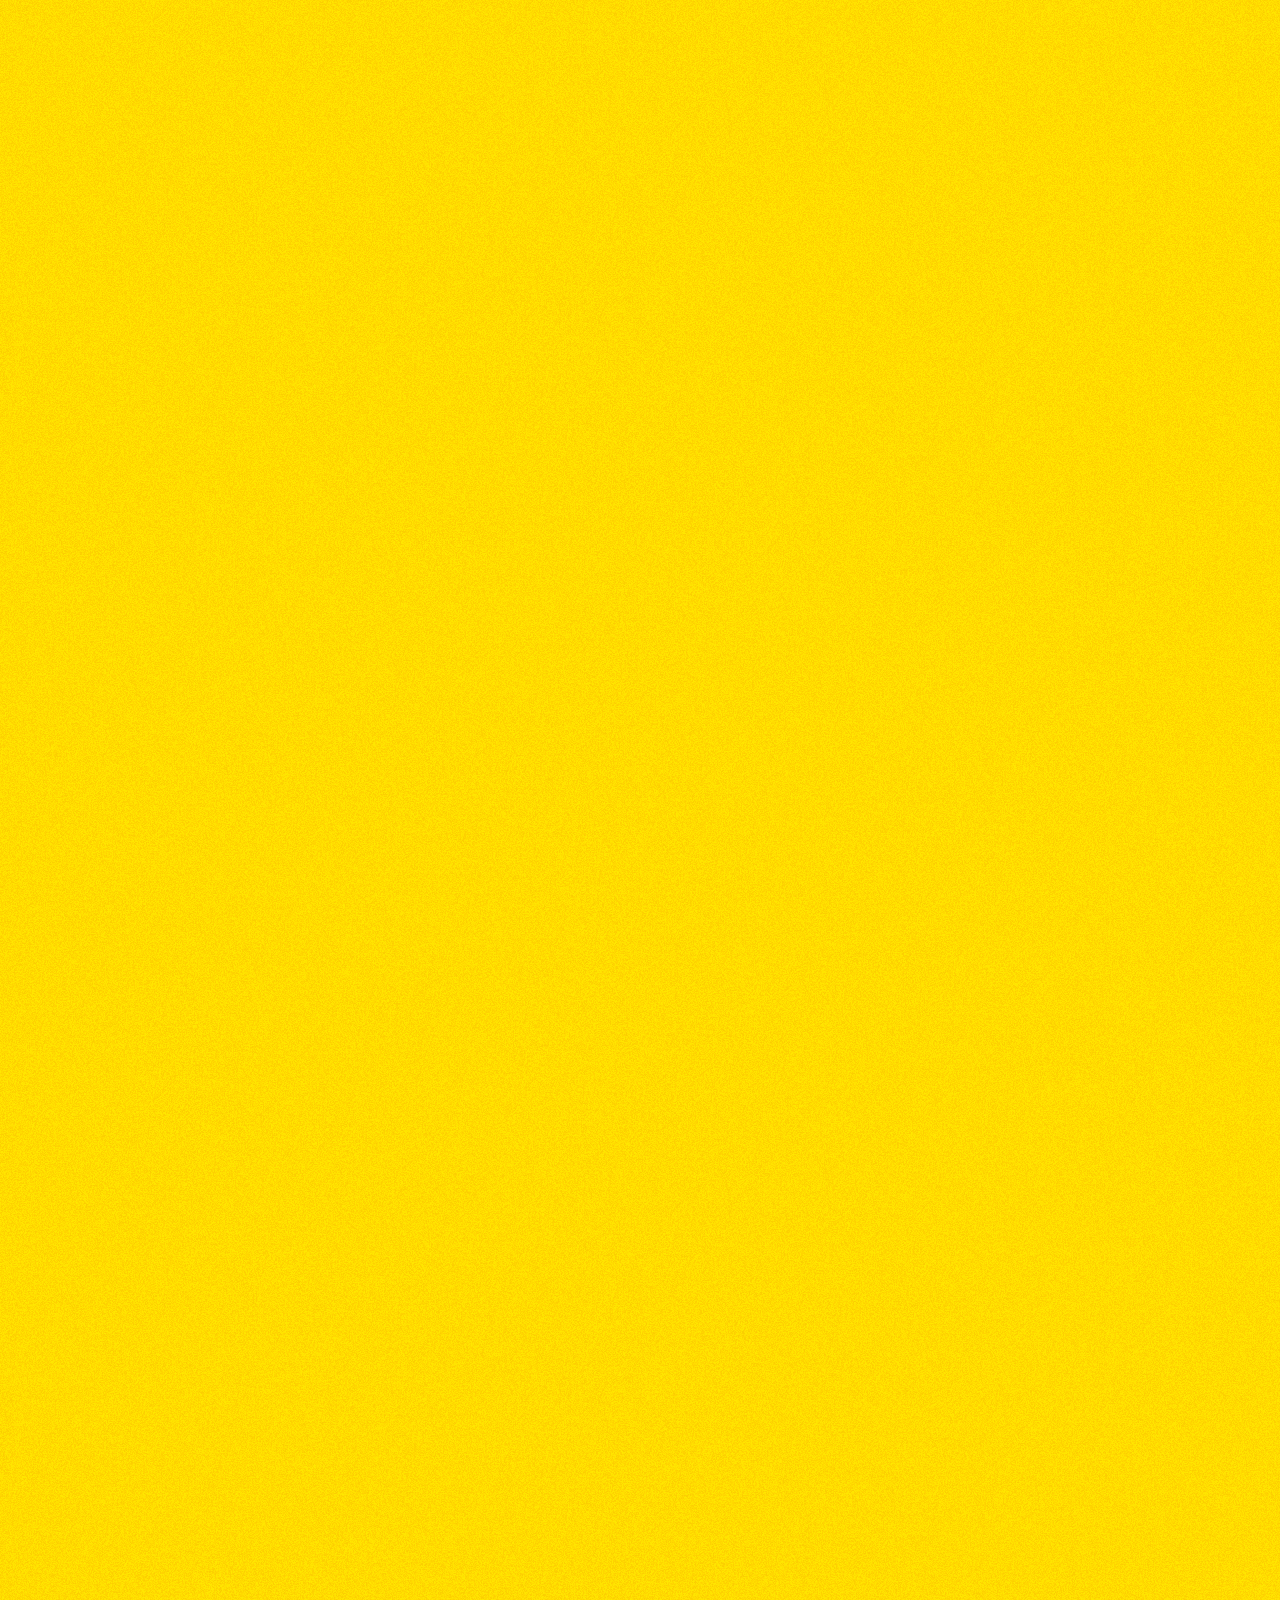
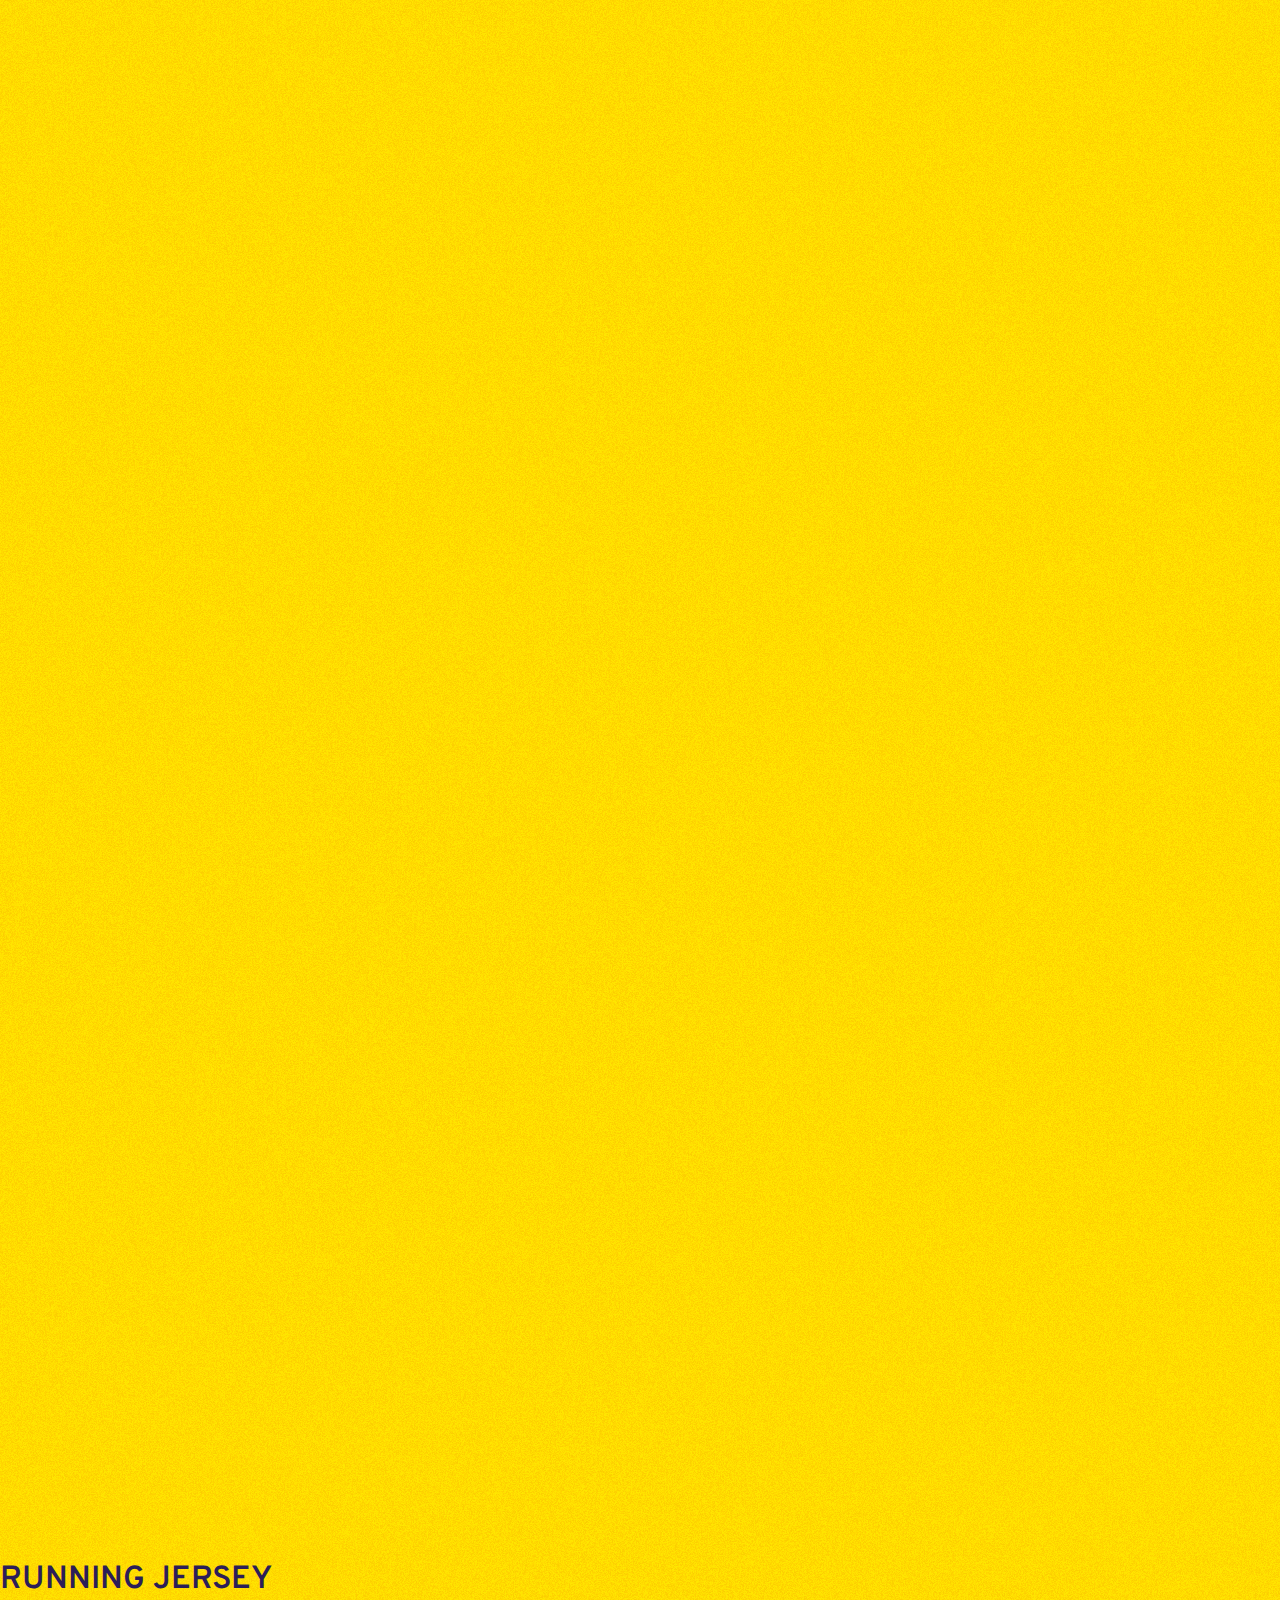
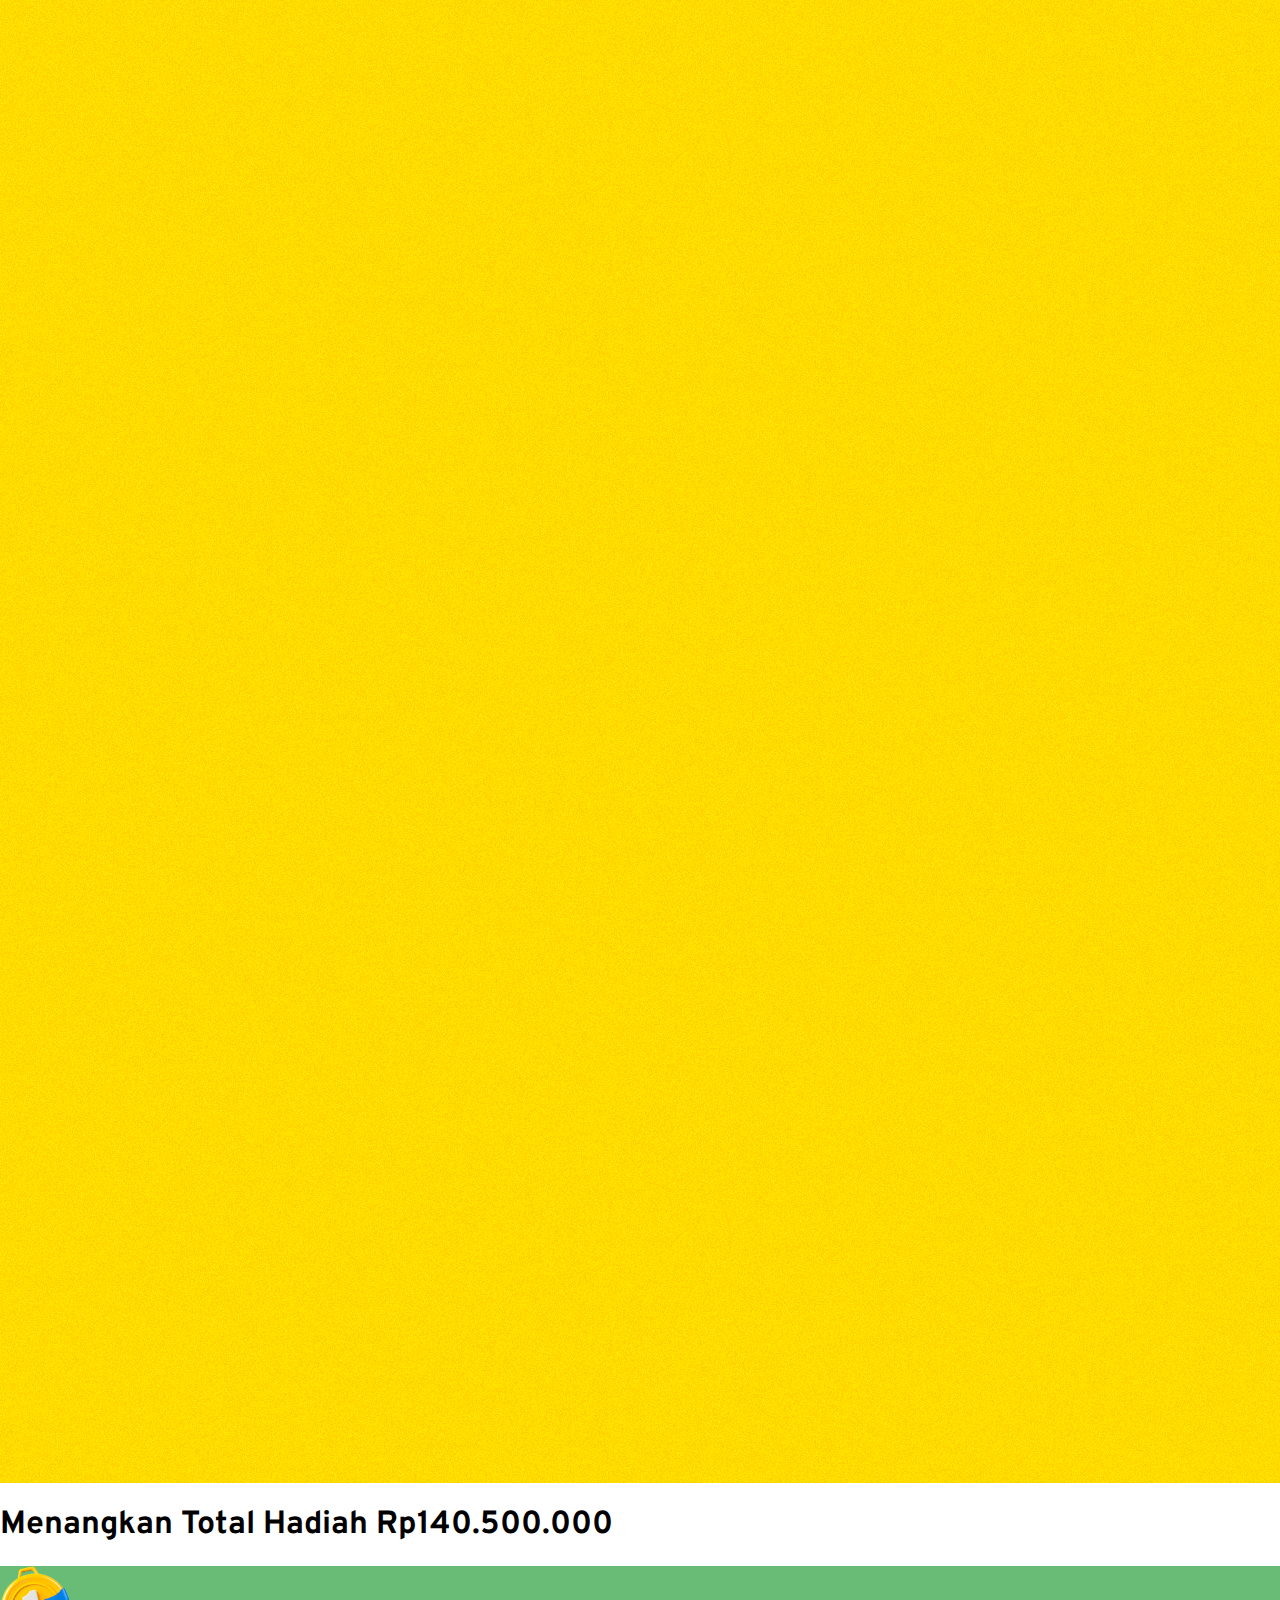
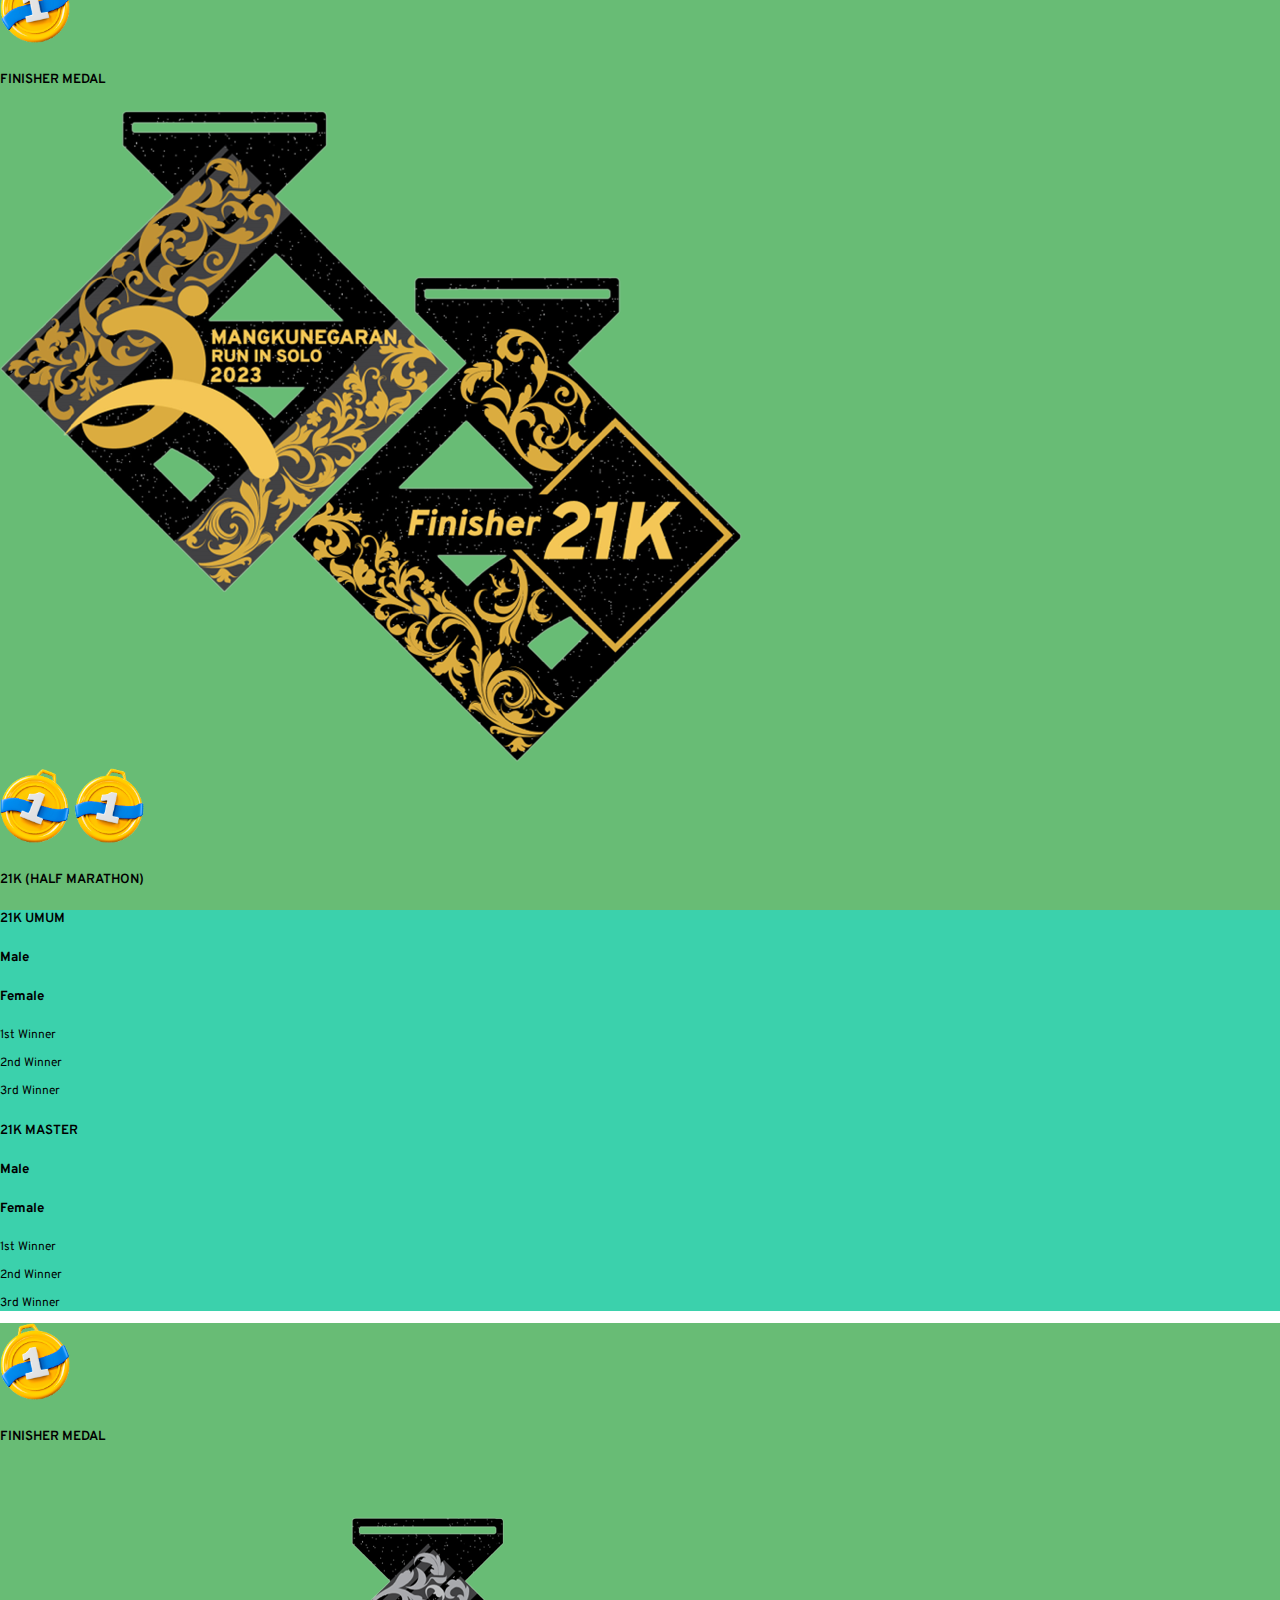
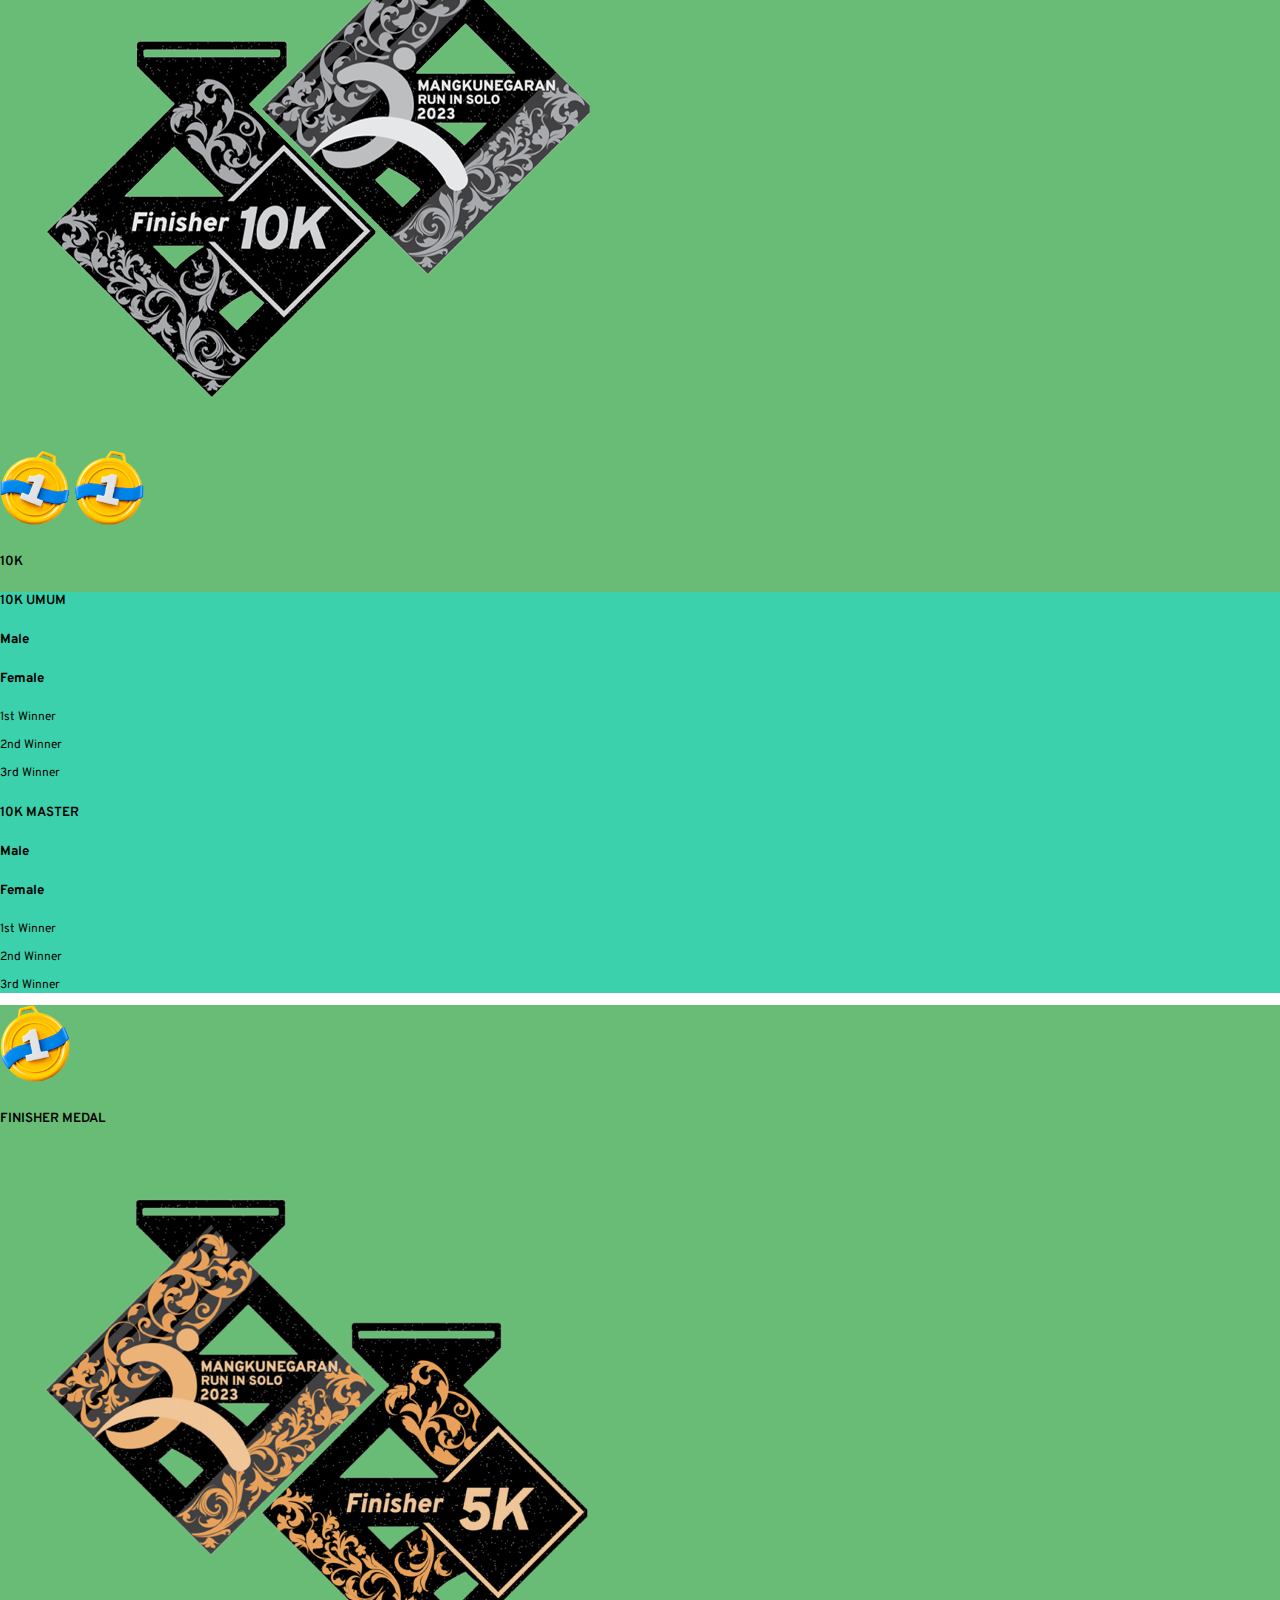
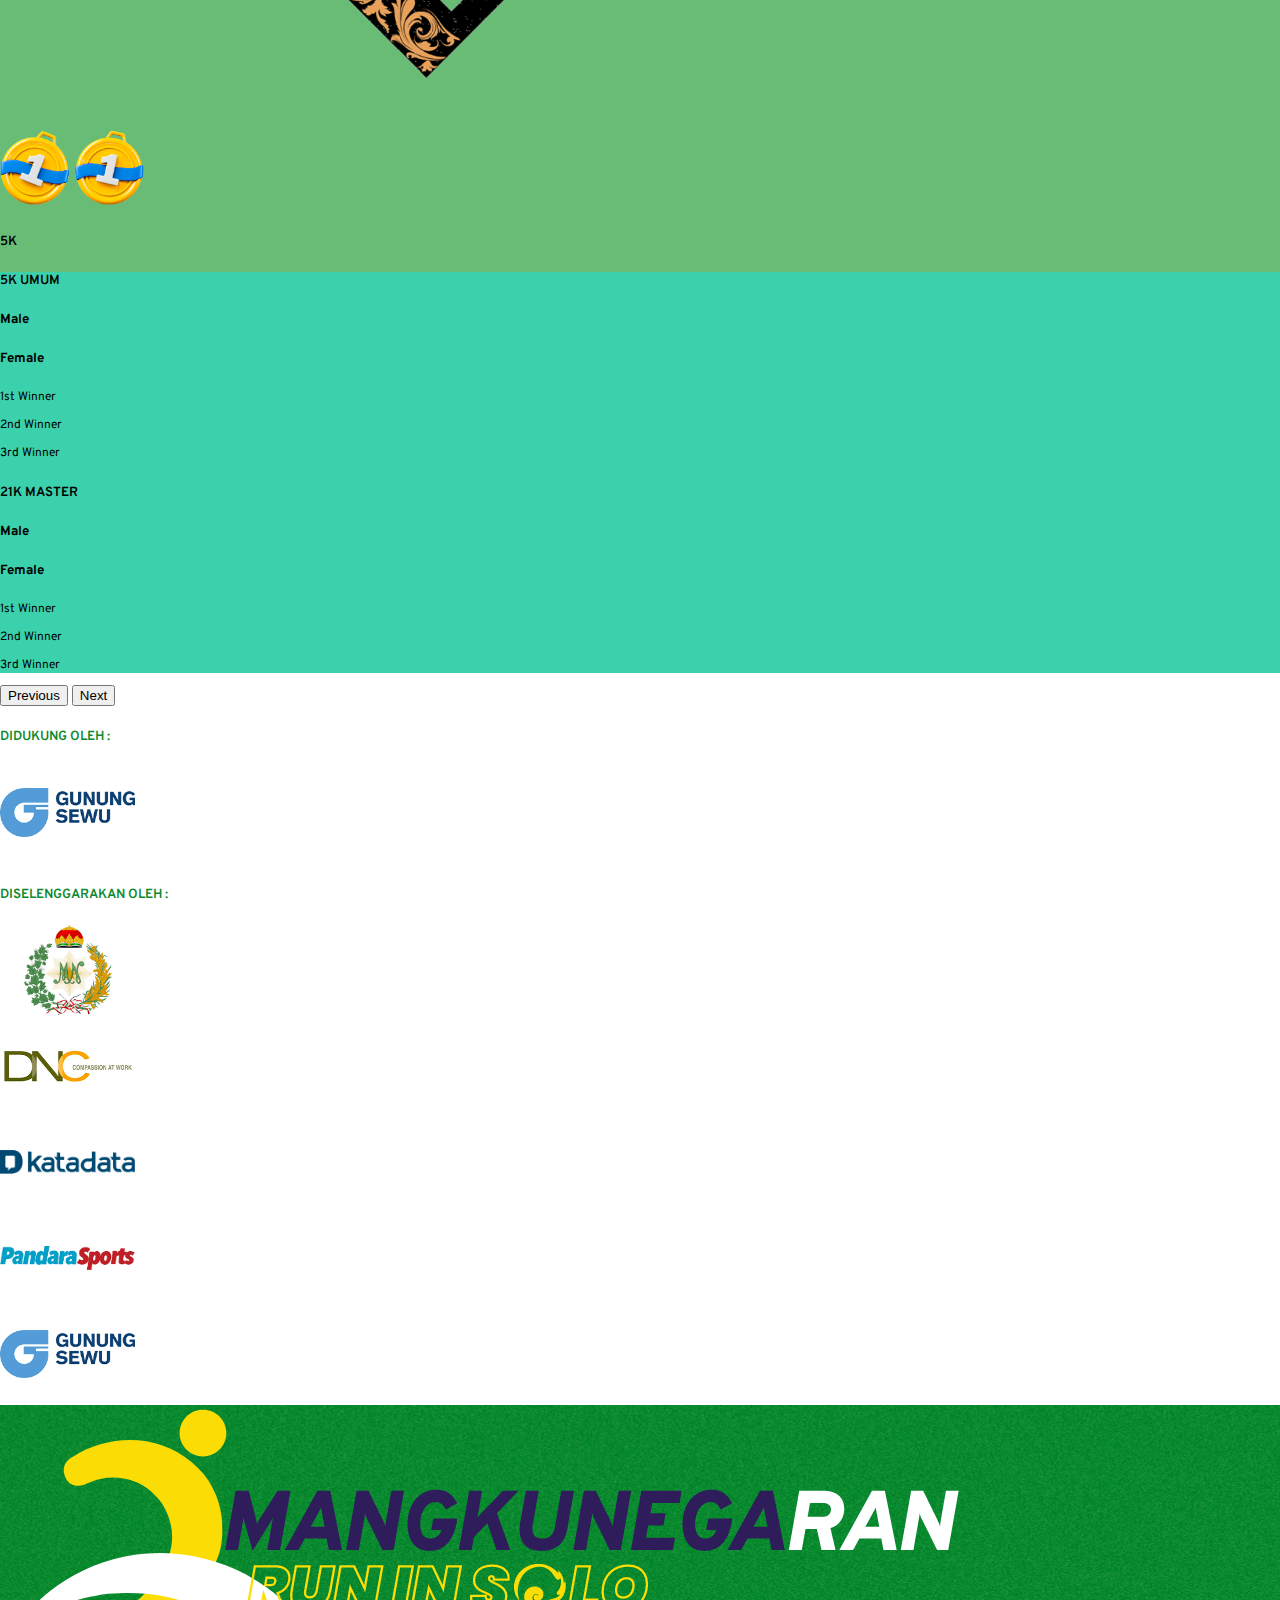
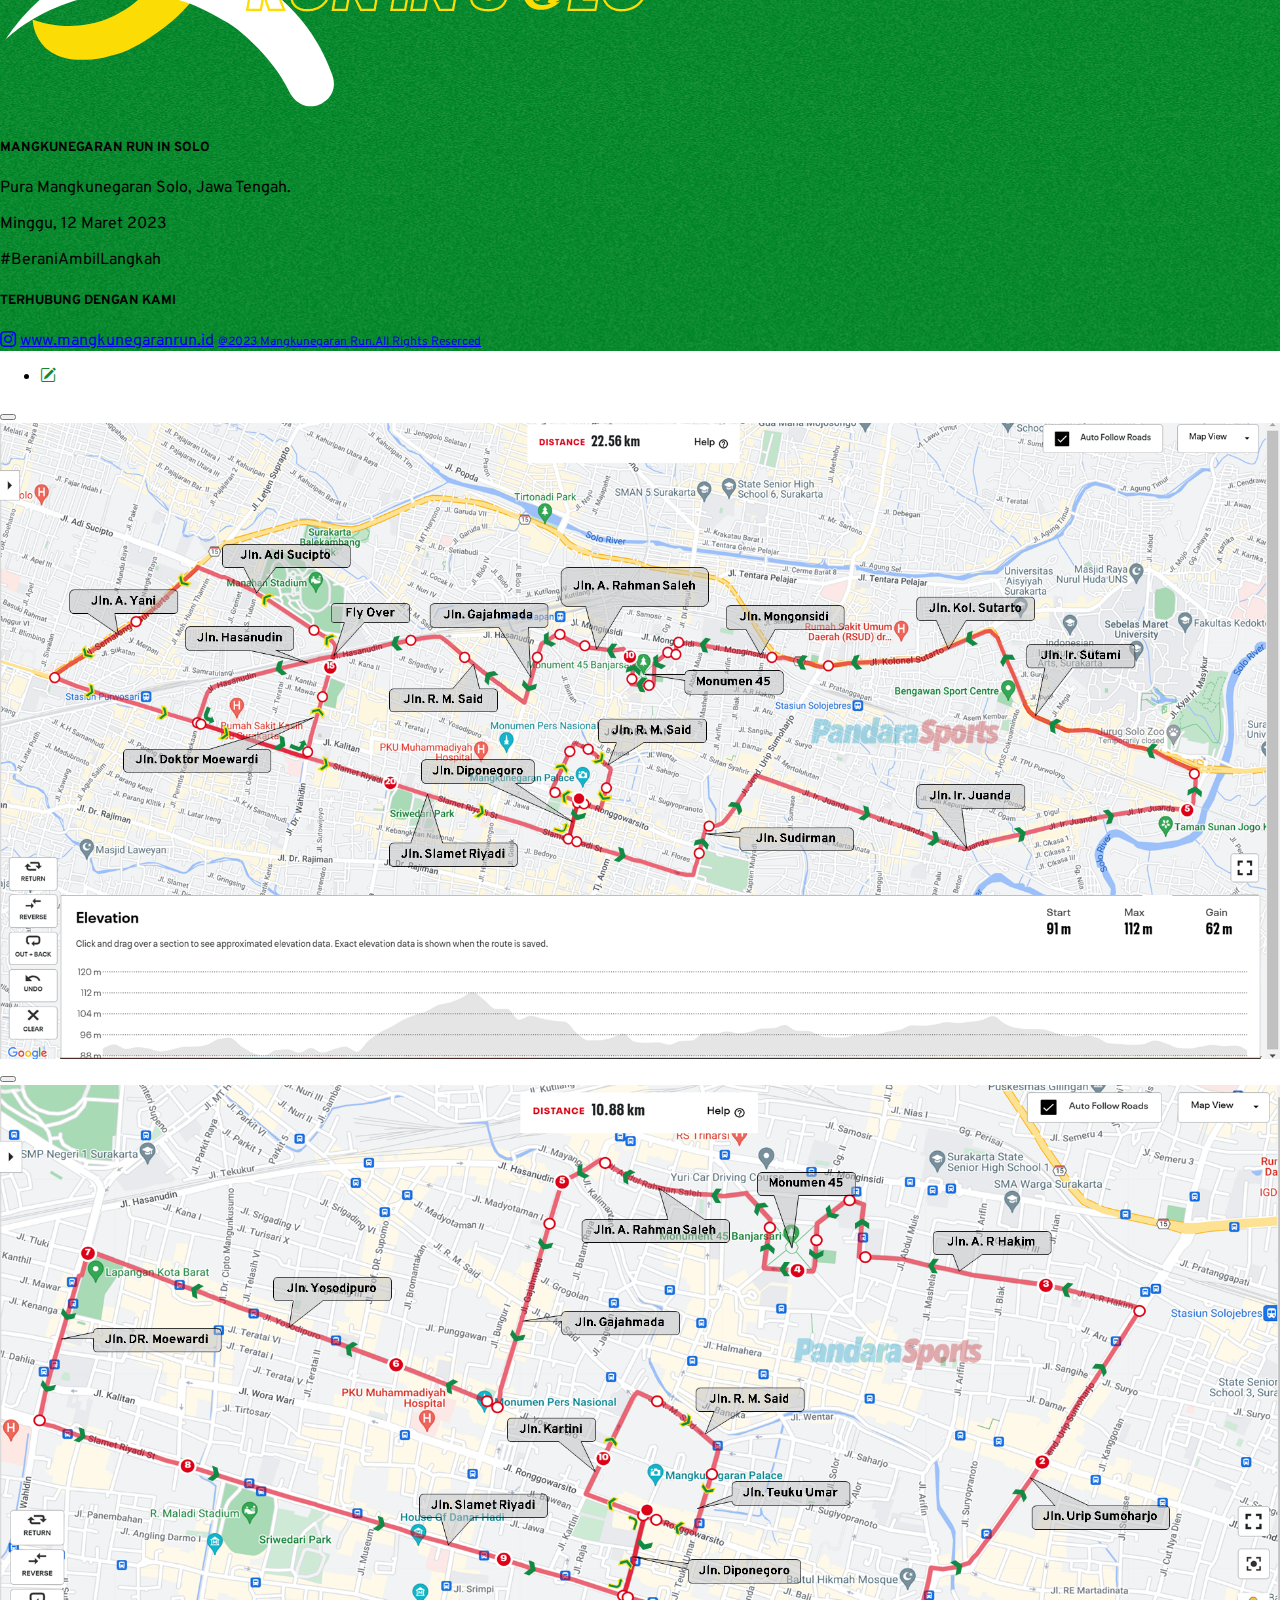
==== commit cc6c9e22: "update" ====
--- a/index.html
+++ b/index.html
@@ -74,7 +74,7 @@
 
     <!-- Hero -->
     <section id="hero" class="px-5 overflow-hidden position-relative">
-      <img src="./assets/image/logo/Mangkunegaran.png" class="position-absolute pt-4 absolute-img" width="80" alt="" />
+      <!-- <img src="./assets/image/logo/Mangkunegaran.png" class="position-absolute pt-4 absolute-img" width="80" alt="" /> -->
       <div class="container-fluid">
         <div class="h-100 row">
           <div class="col">
@@ -122,7 +122,7 @@
             </h3>
           </div>
           <div data-aos="zoom-in" class="col-lg-6 colom-2" style="margin-left: -45px">
-            <img class="img-fluid" src="./assets/image/misi.png" alt="" />
+            <img class="img-fluid" src="./assets/image/revisi/KV-NEW.png" alt="" />
           </div>
         </div>
       </div>
@@ -203,8 +203,7 @@
                 <br />
                 Pendopo Puro Mangkunegaran Jl. Ronggowarsito No.83, Keprabon, Kec. Banjarsari, Kota Surakarta, Jawa Tengah 5713
                 <br />
-                <a class="text-warning" href=" https://maps.app.goo.gl/w2r6h3NGmT3AEKXT8"> https://maps.app.goo.gl/
-                  w2r6h3NGmT3AEKXT8</a>
+                <a class="text-warning" href=" https://maps.app.goo.gl/w2r6h3NGmT3AEKXT8"> https://maps.app.goo.gl/ w2r6h3NGmT3AEKXT8</a>
               </p>
             </div>
           </div>
@@ -579,7 +578,7 @@
       <div class="container mb-3" id="logo-mobile">
         <div class="row justify-content-center">
           <div class="col-lg-12">
-            <h5 class="fw-600 text-center pb-5 pt-4 primary-text">DIDUKUNG OLEH : </h5>
+            <h5 class="fw-600 text-center pb-5 pt-4 primary-text">DIDUKUNG OLEH :</h5>
           </div>
           <div class="col-3 text-center">
             <img src="./assets/image/logo/Gunung Sewu.png" class="img-fluid" alt="" />
@@ -612,8 +611,6 @@
           </div> -->
         </div>
       </div>
-
-      
 
       <!-- <div class="container-fluid py-5">
         <div class="row justify-content-center">
--- a/assets/css/style.css
+++ b/assets/css/style.css
@@ -40,13 +40,12 @@
 }
 
 /* Hero */
-#hero .container-fluid {
-  background-image: url('../image/hero.png');
-  background-size: contain;
+#hero {
+  background-image: url('../image/revisi/Banner-MANGKU-Section.jpg');
+  background-size: cover;
   background-position: center;
   background-repeat: no-repeat;
   height: 100vh;
-  border-radius: 40% 0 0 0;
 }
 
 #hero .text {
@@ -57,7 +56,9 @@
 
 /* Misi */
 #misi {
-  background-image: url('../image/BG.png');
+  background-image: url('../image/revisi/BG.png');
+  background-position: center;
+  background-size: cover;
   color: var(--var-second);
 }
 
@@ -76,6 +77,12 @@
 }
 
 /* Benefit */
+#bene {
+  background-image: url('../image/revisi/MANGKU-Section-3.jpg');
+  background-position: center;
+  background-size: cover;
+}
+
 #bene img {
   aspect-ratio: 1/1;
   object-fit: contain;
@@ -214,15 +221,16 @@
   }
 
   #hero {
-    padding: 0 !important;
-  }
-
-  #hero .container-fluid {
-    background: linear-gradient(rgba(0, 0, 0, 0.7), rgba(0, 0, 0, 0.7)), /* bottom, image */ url('../image/hero.png');
+    padding: 0 0 100px 0 !important;
+  }
+
+  #hero {
+    background: linear-gradient(rgba(0, 0, 0, 0.7), rgba(0, 0, 0, 0.7)), /* bottom, image */ url('../image/revisi/Banner-MANGKU-Section.jpg');
     background-position: center;
     background-size: cover;
     background-repeat: no-repeat;
     border-radius: 0;
+    height: 100%;
   }
 
   #hero .absolute-img {
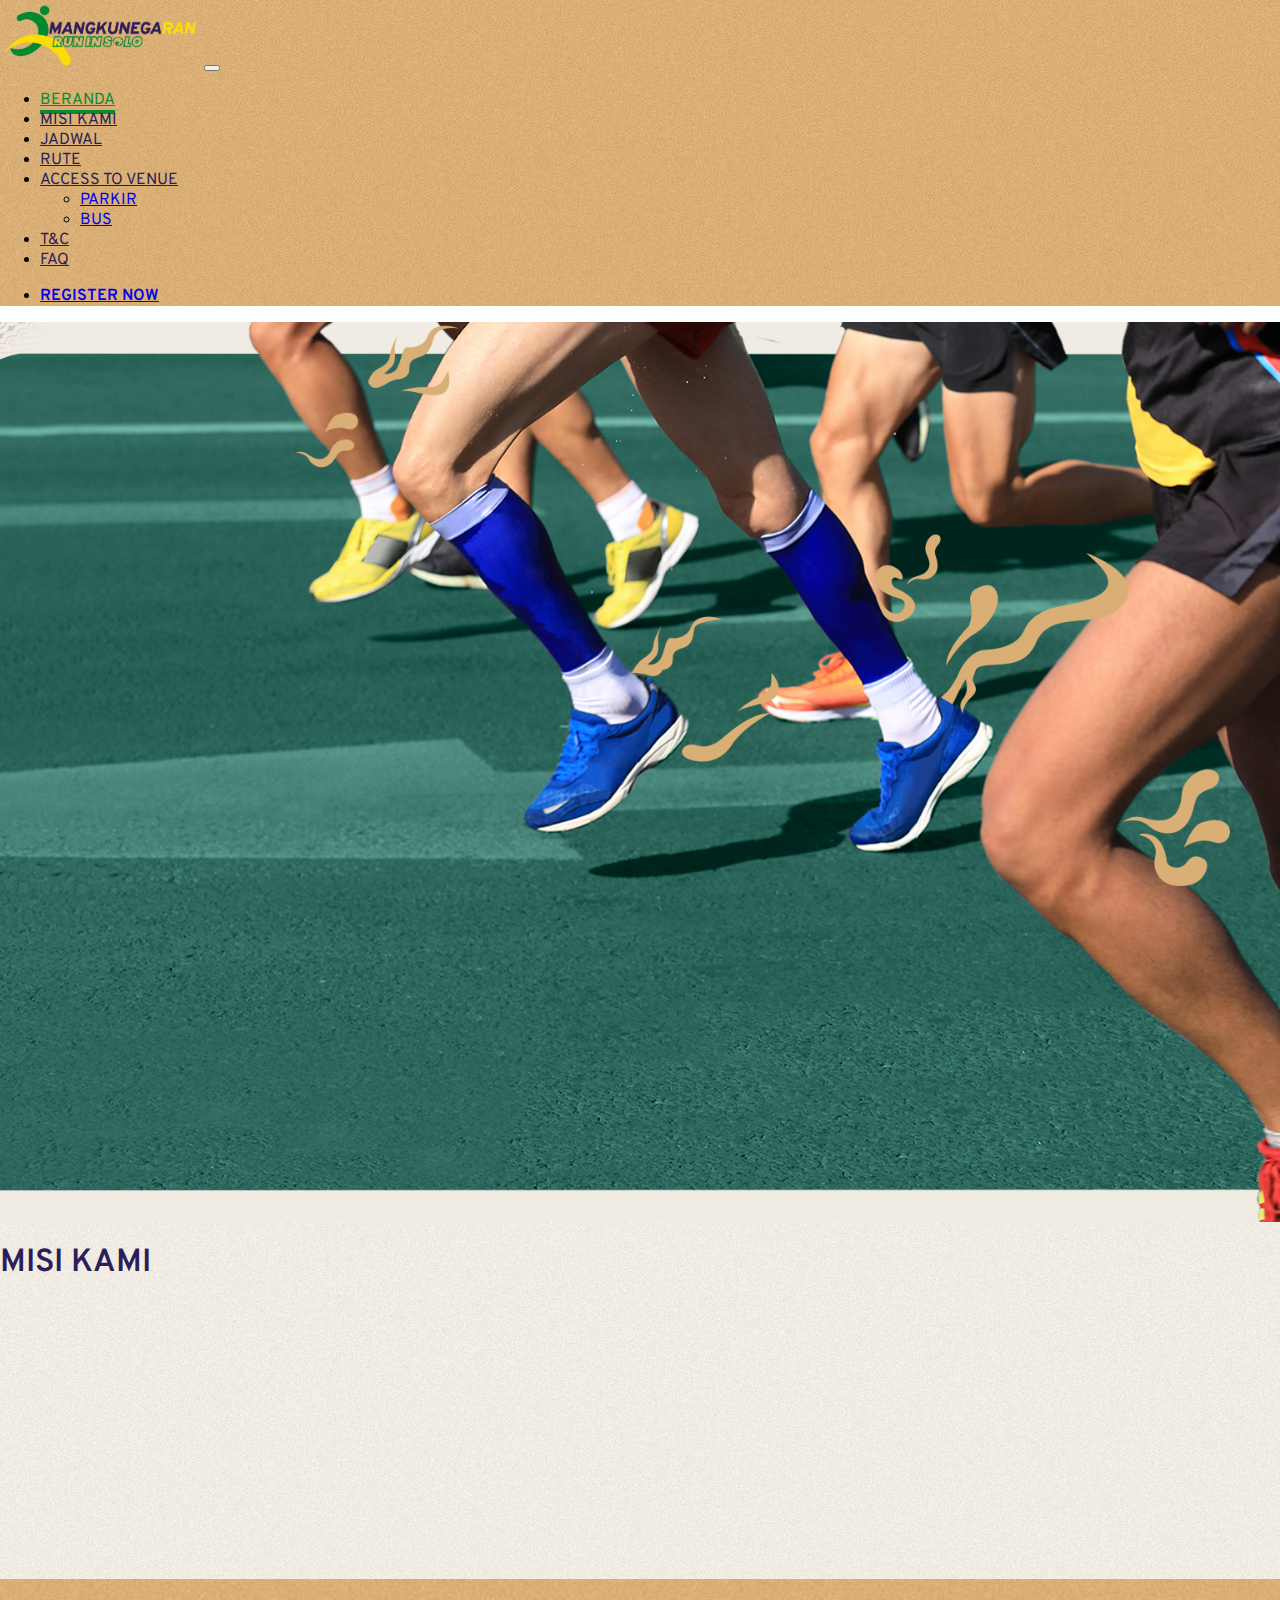
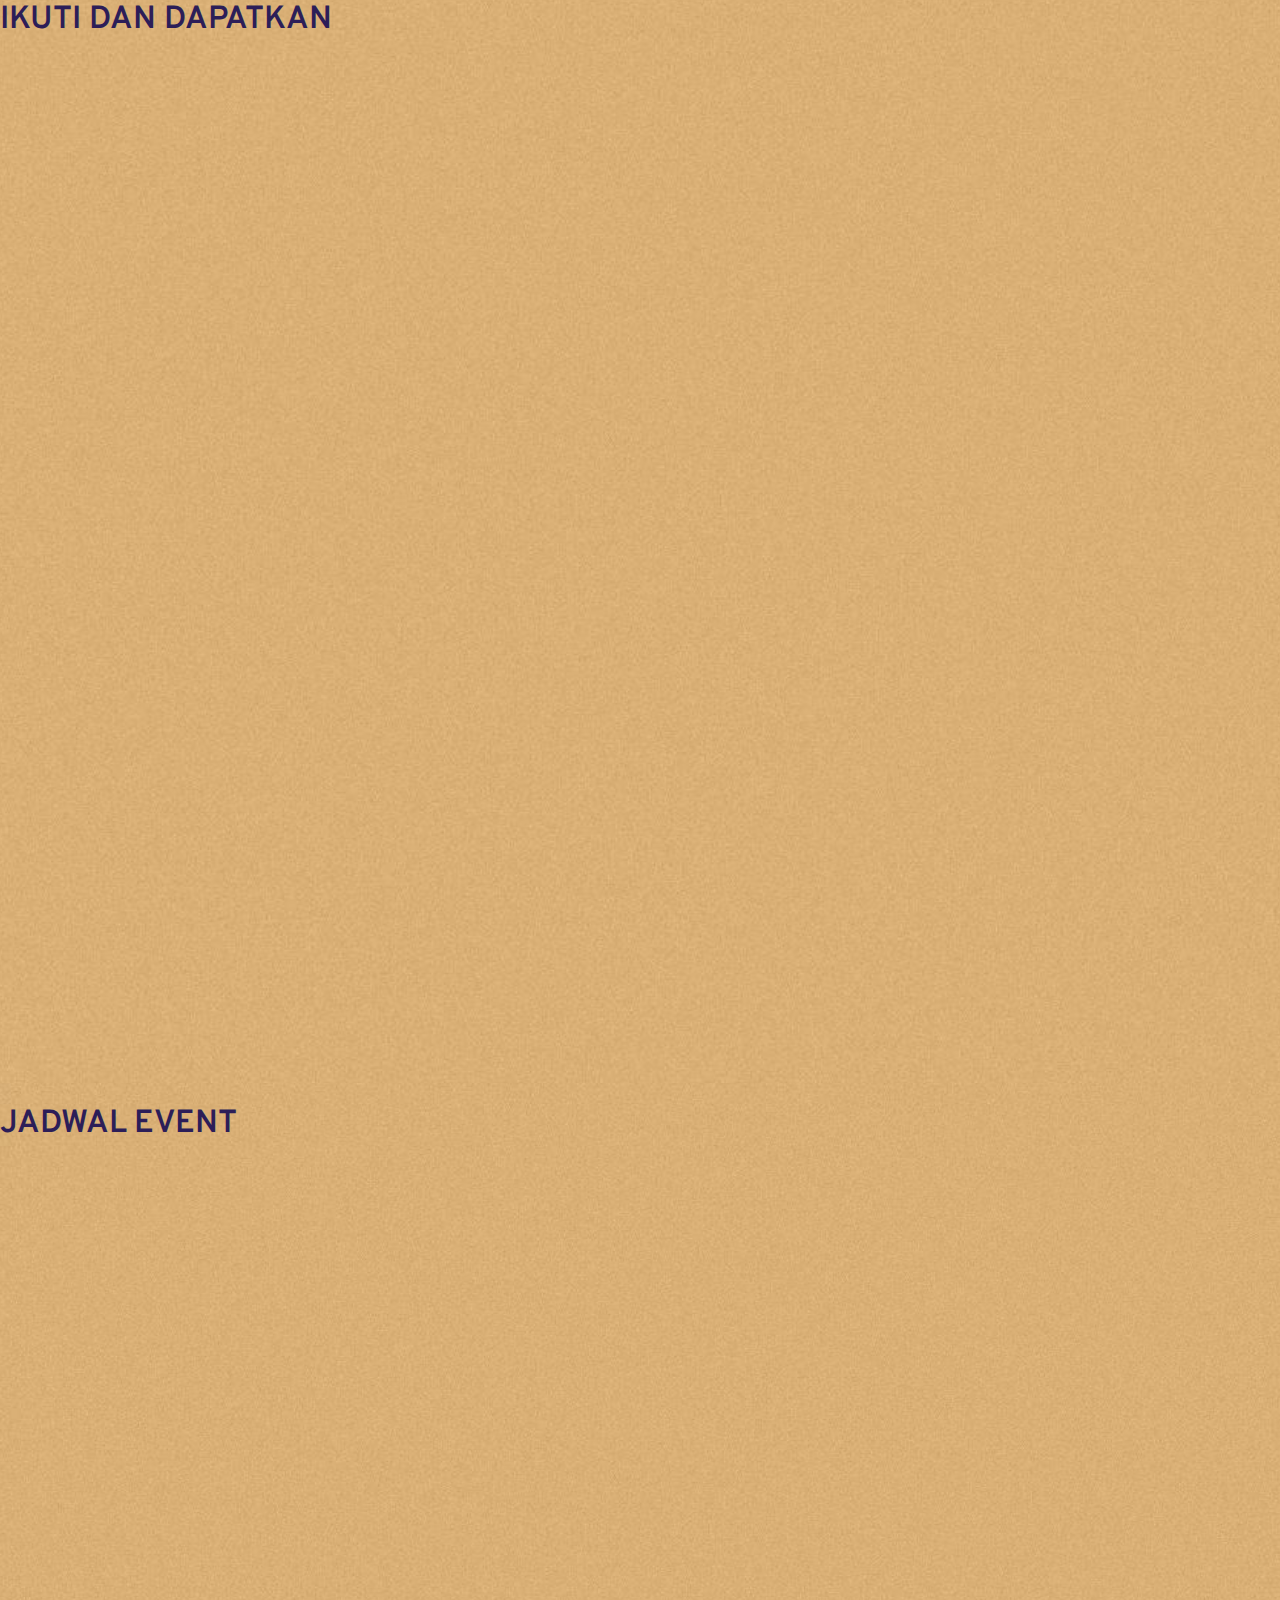
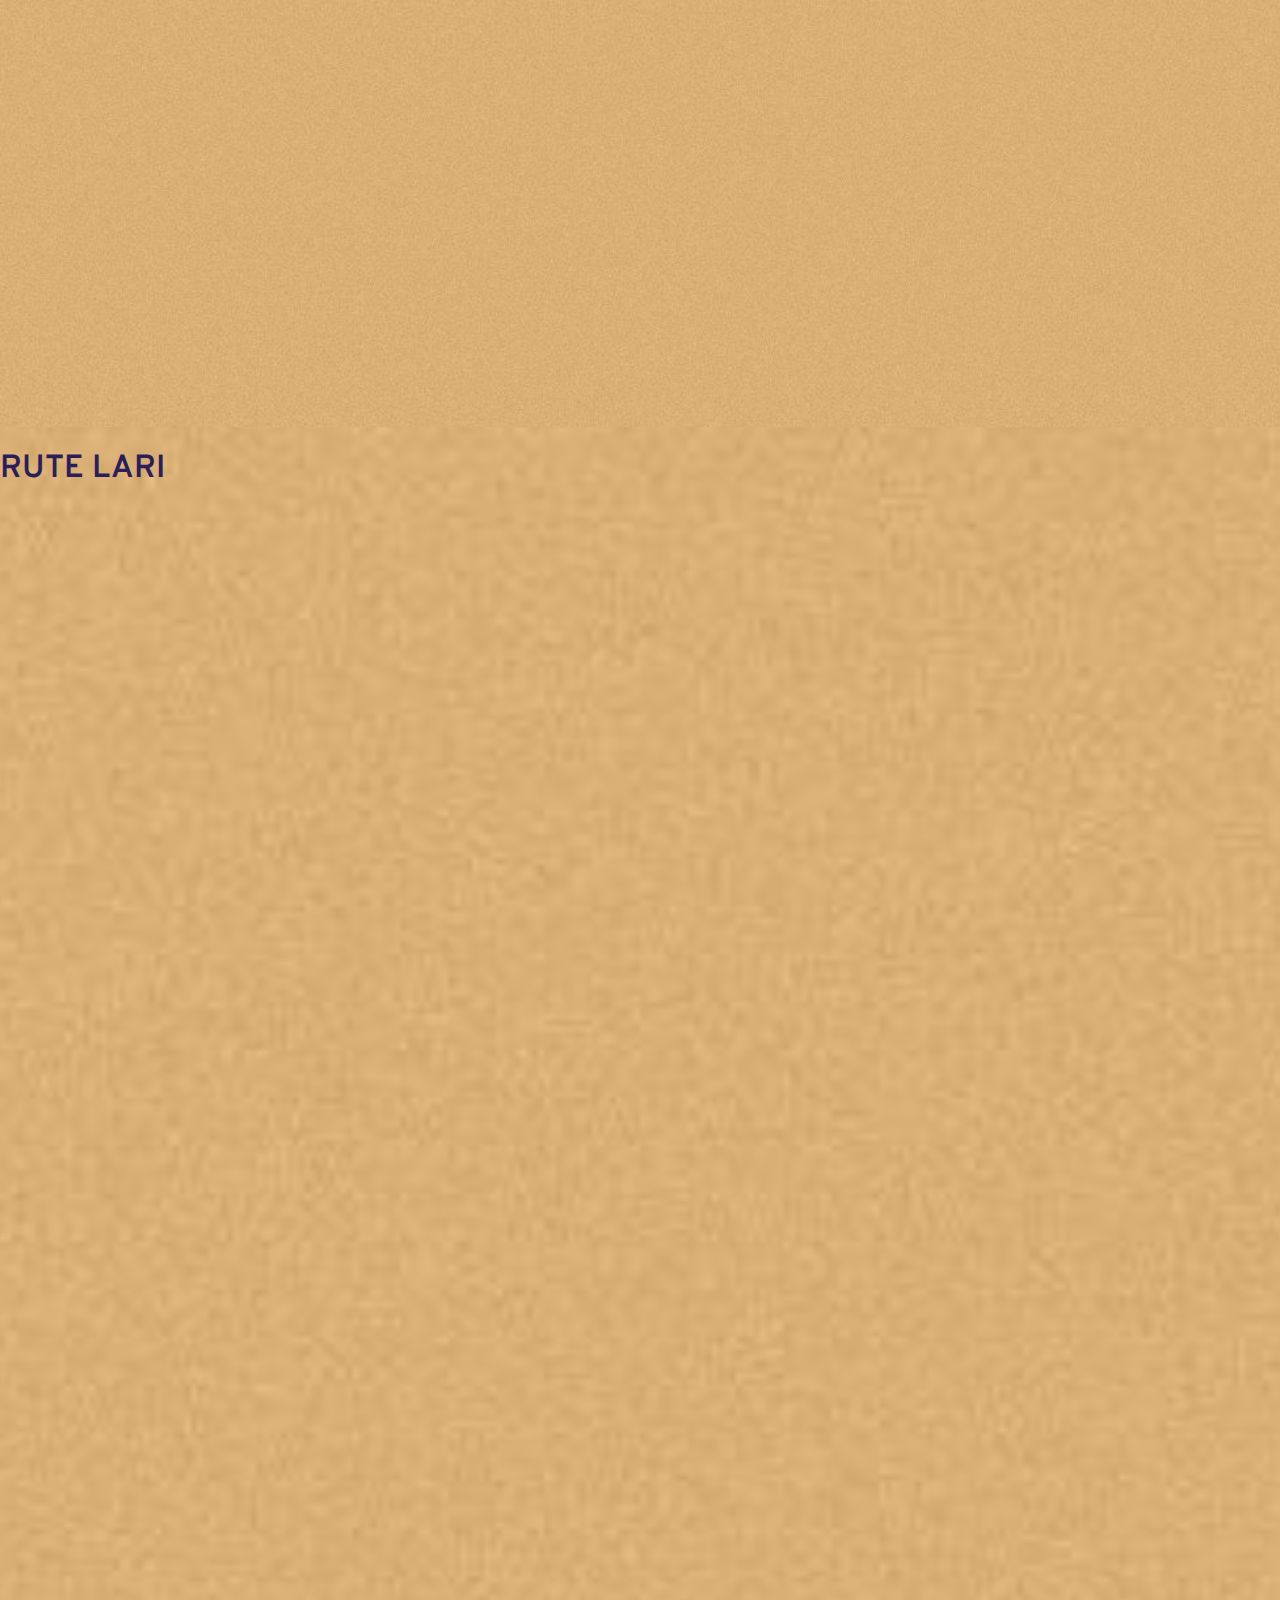
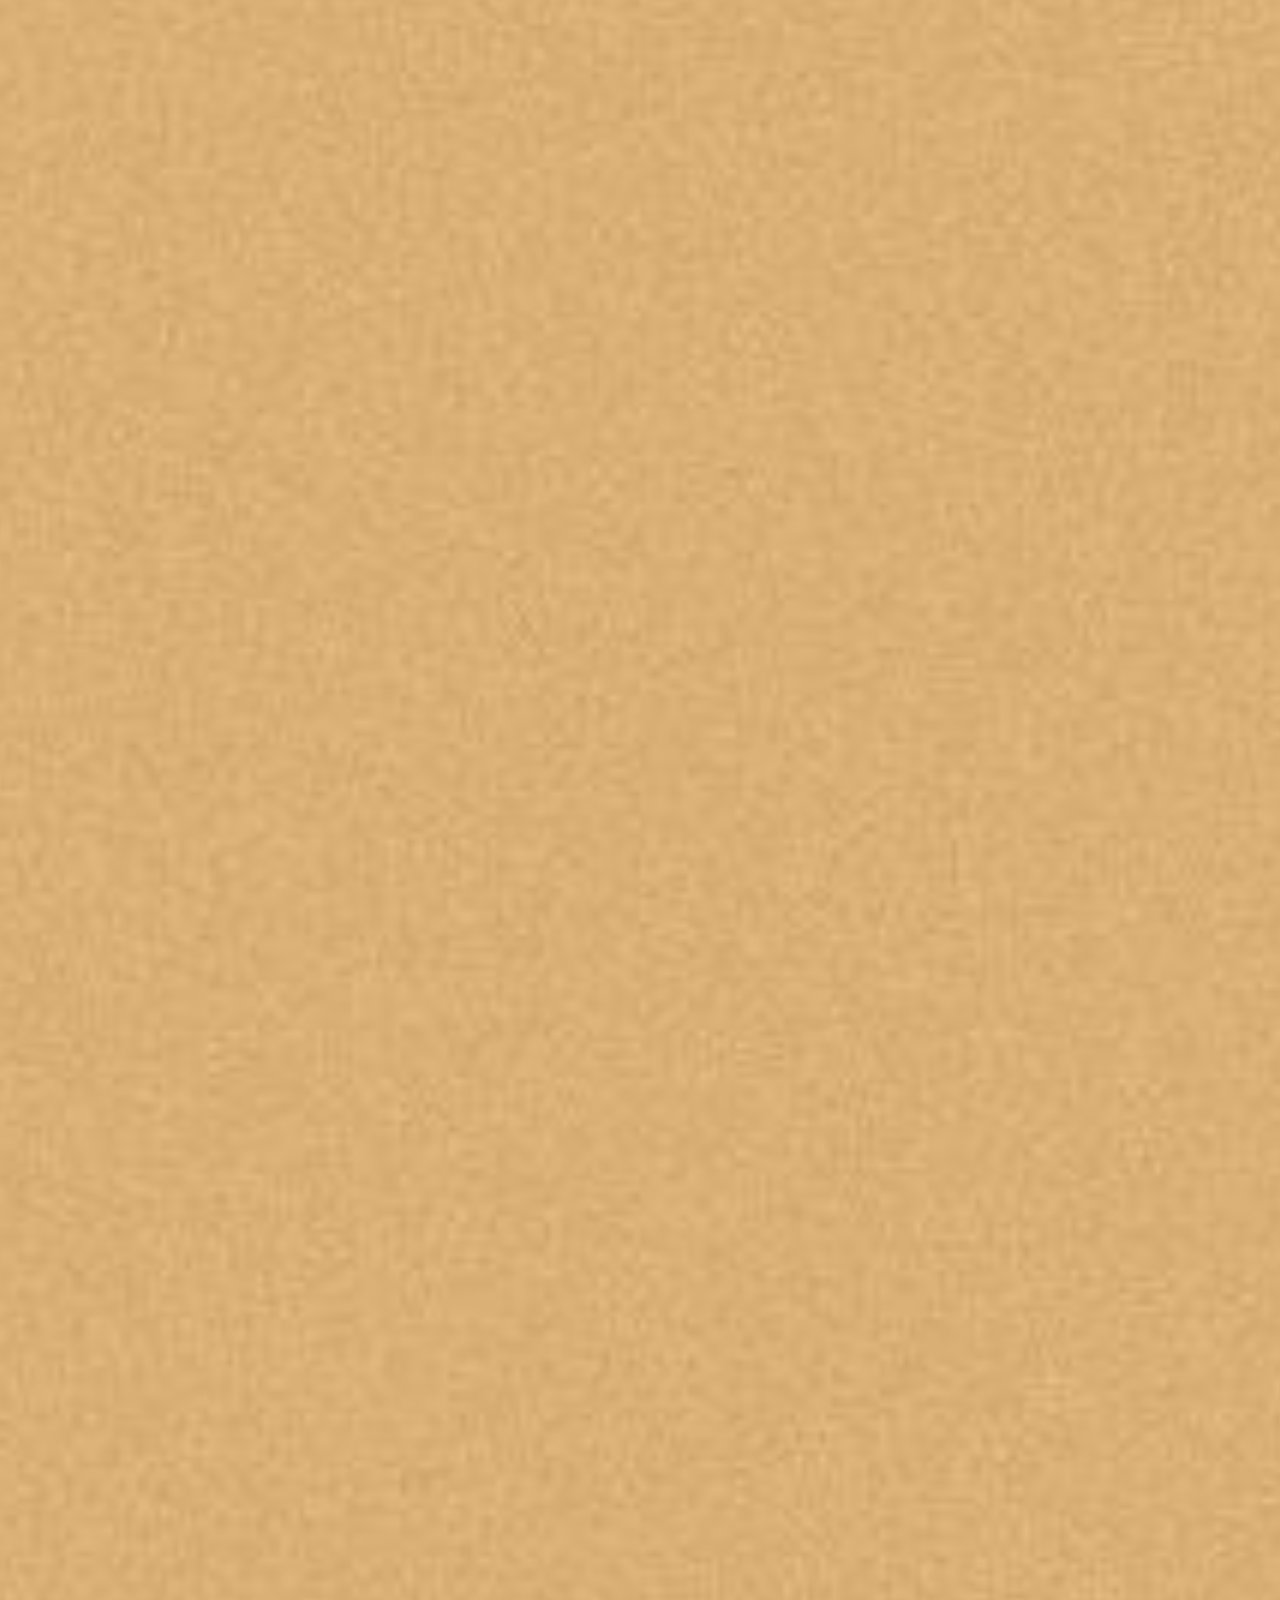
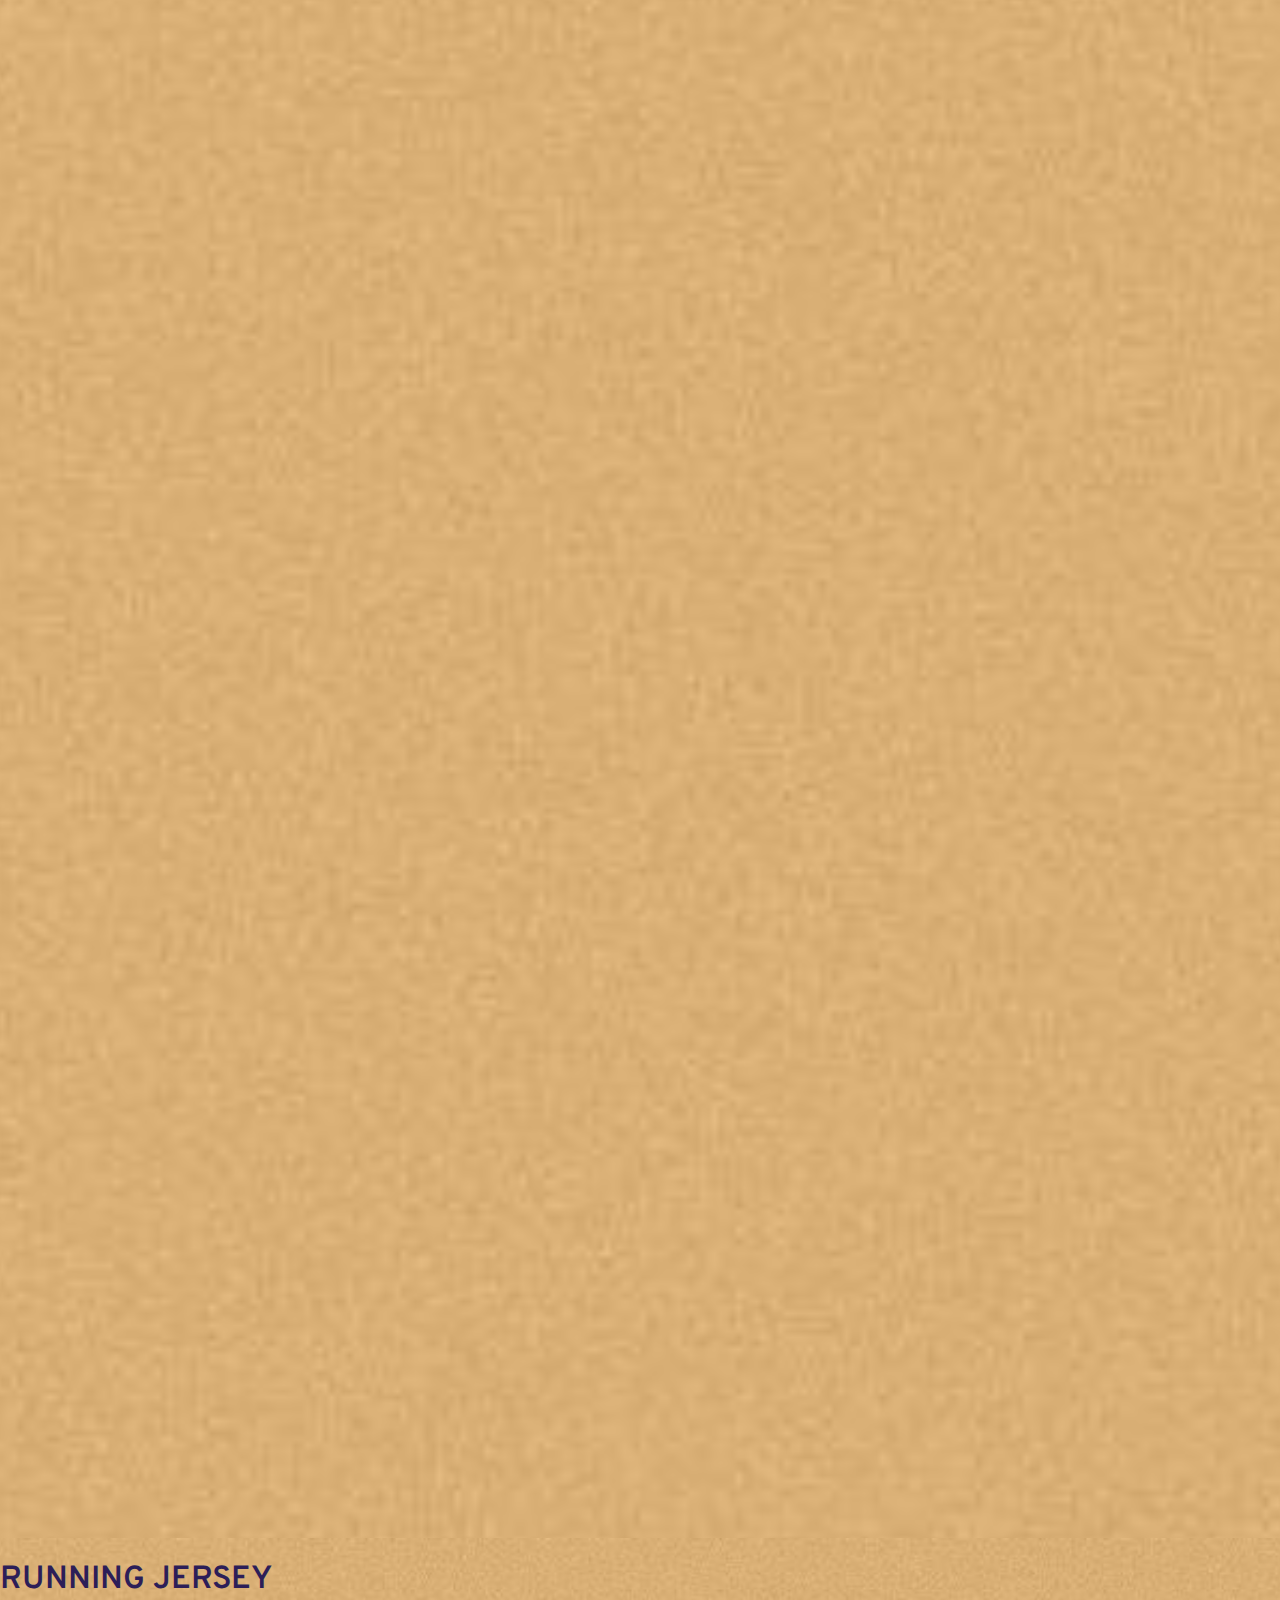
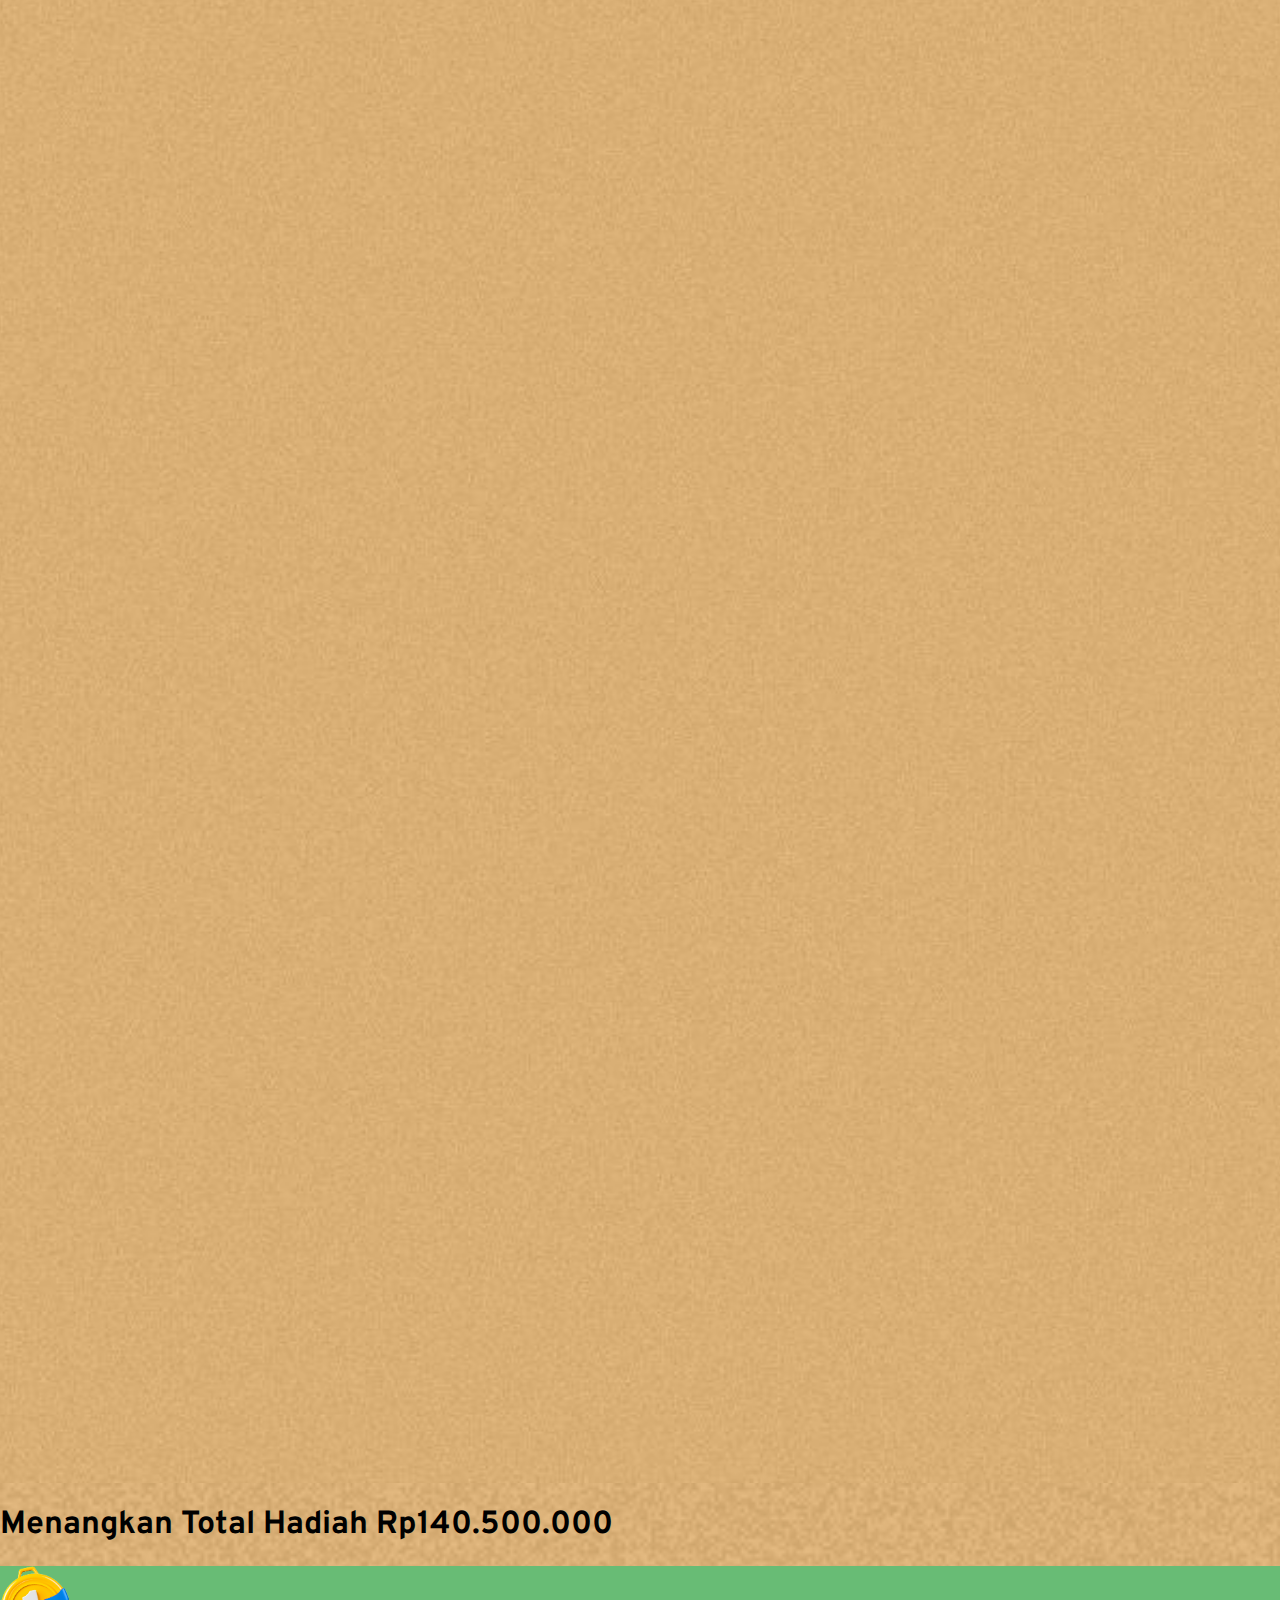
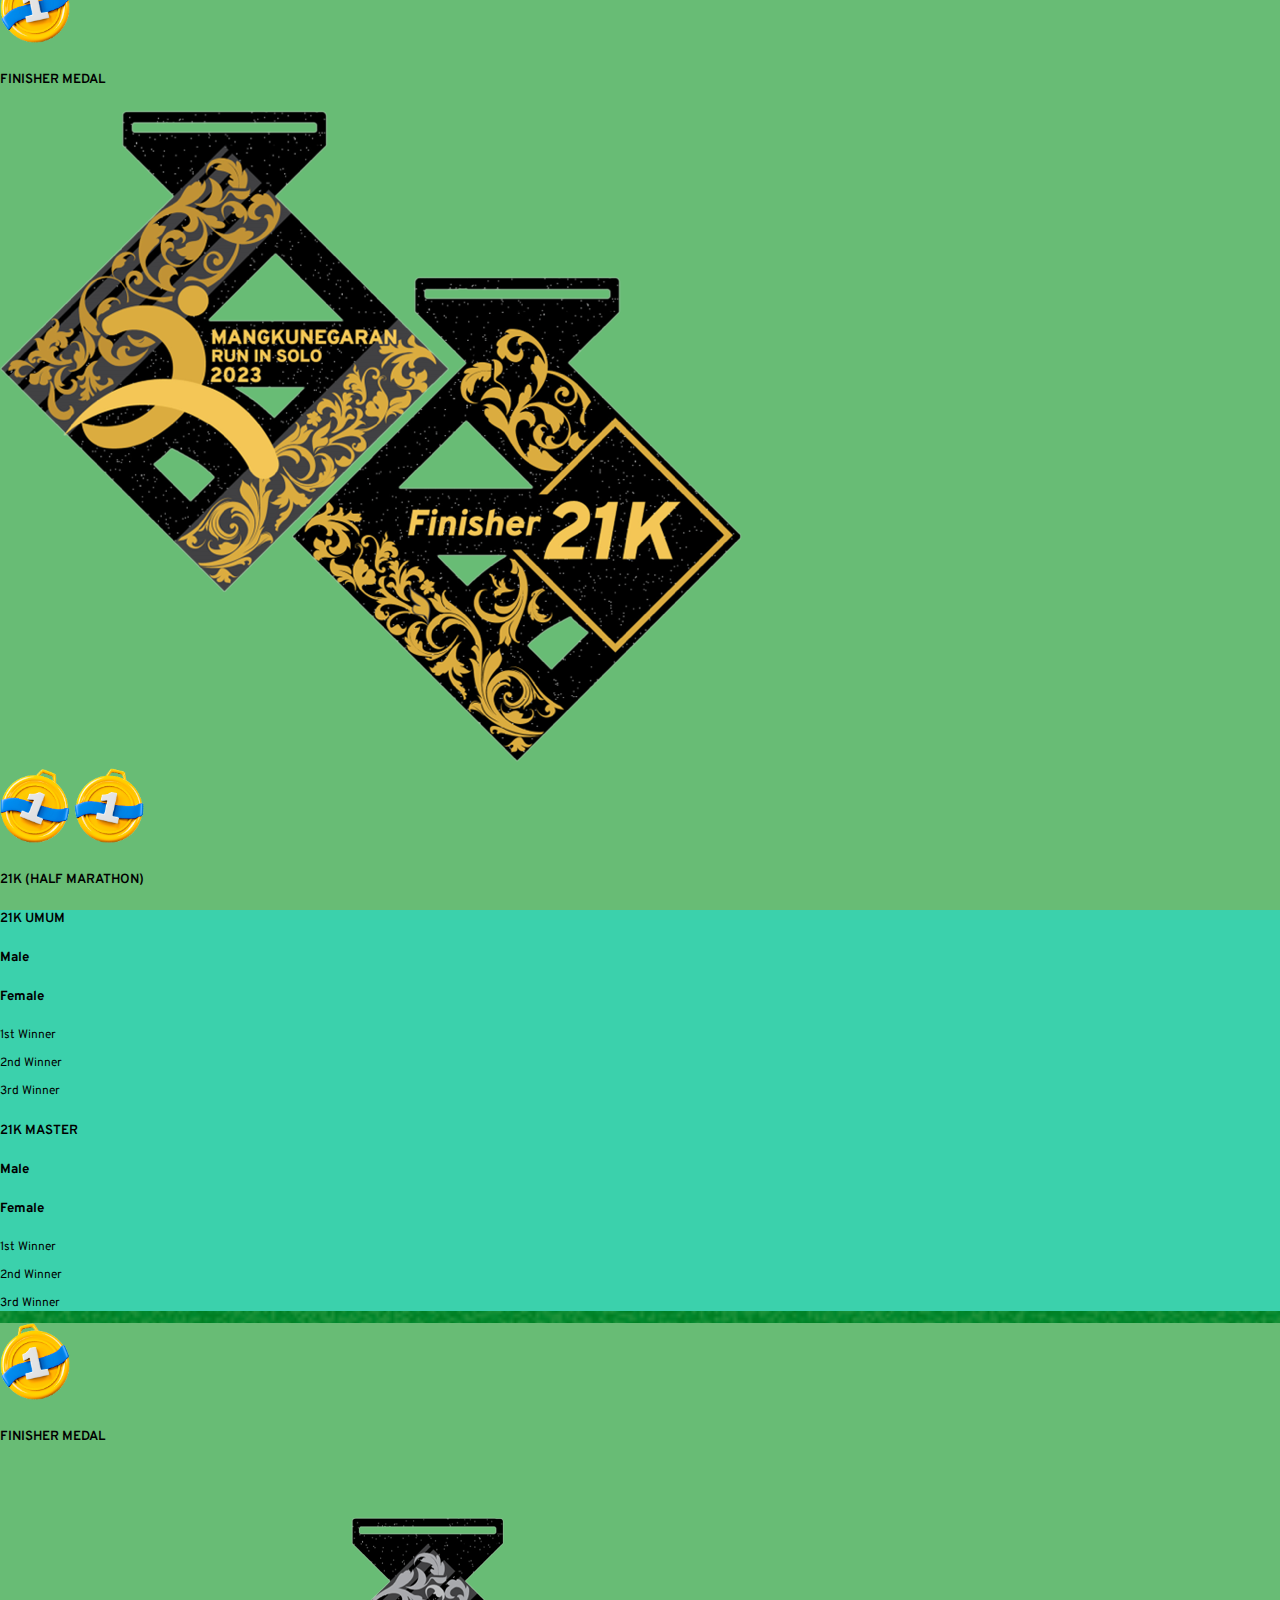
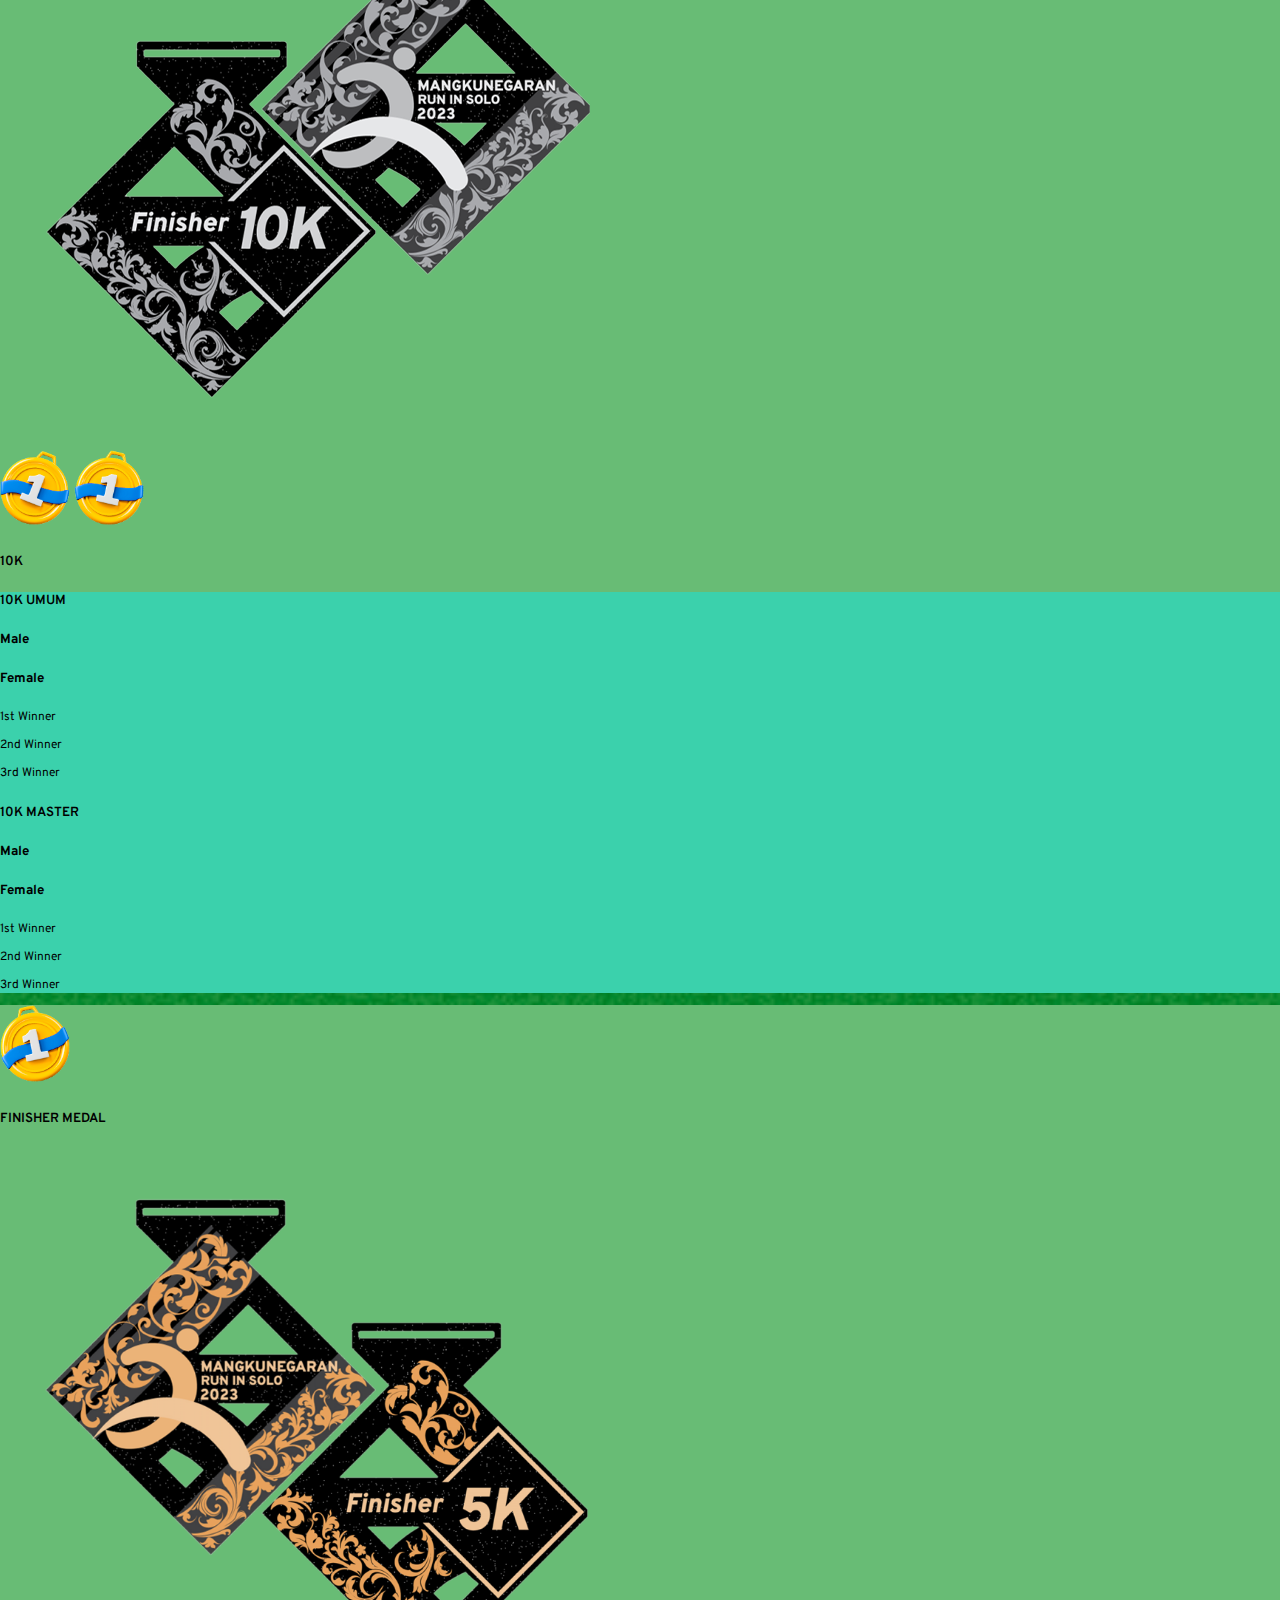
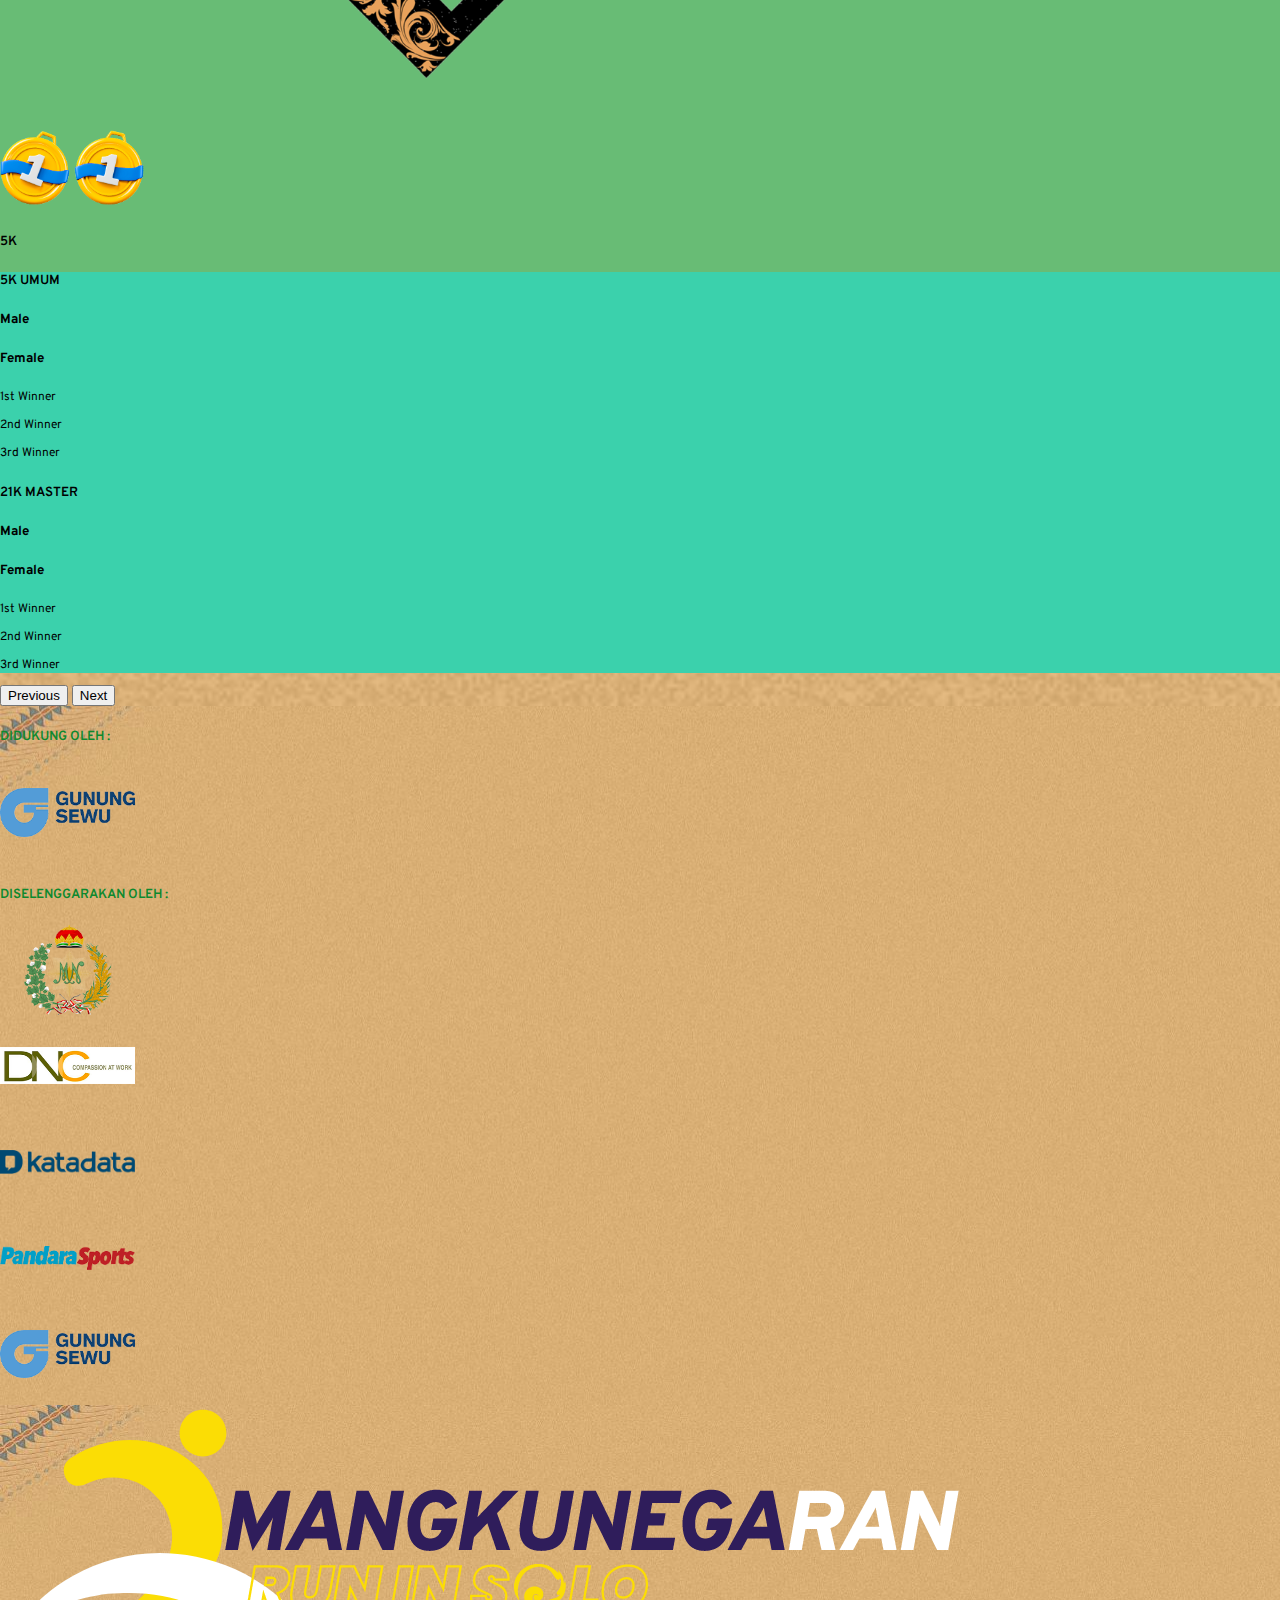
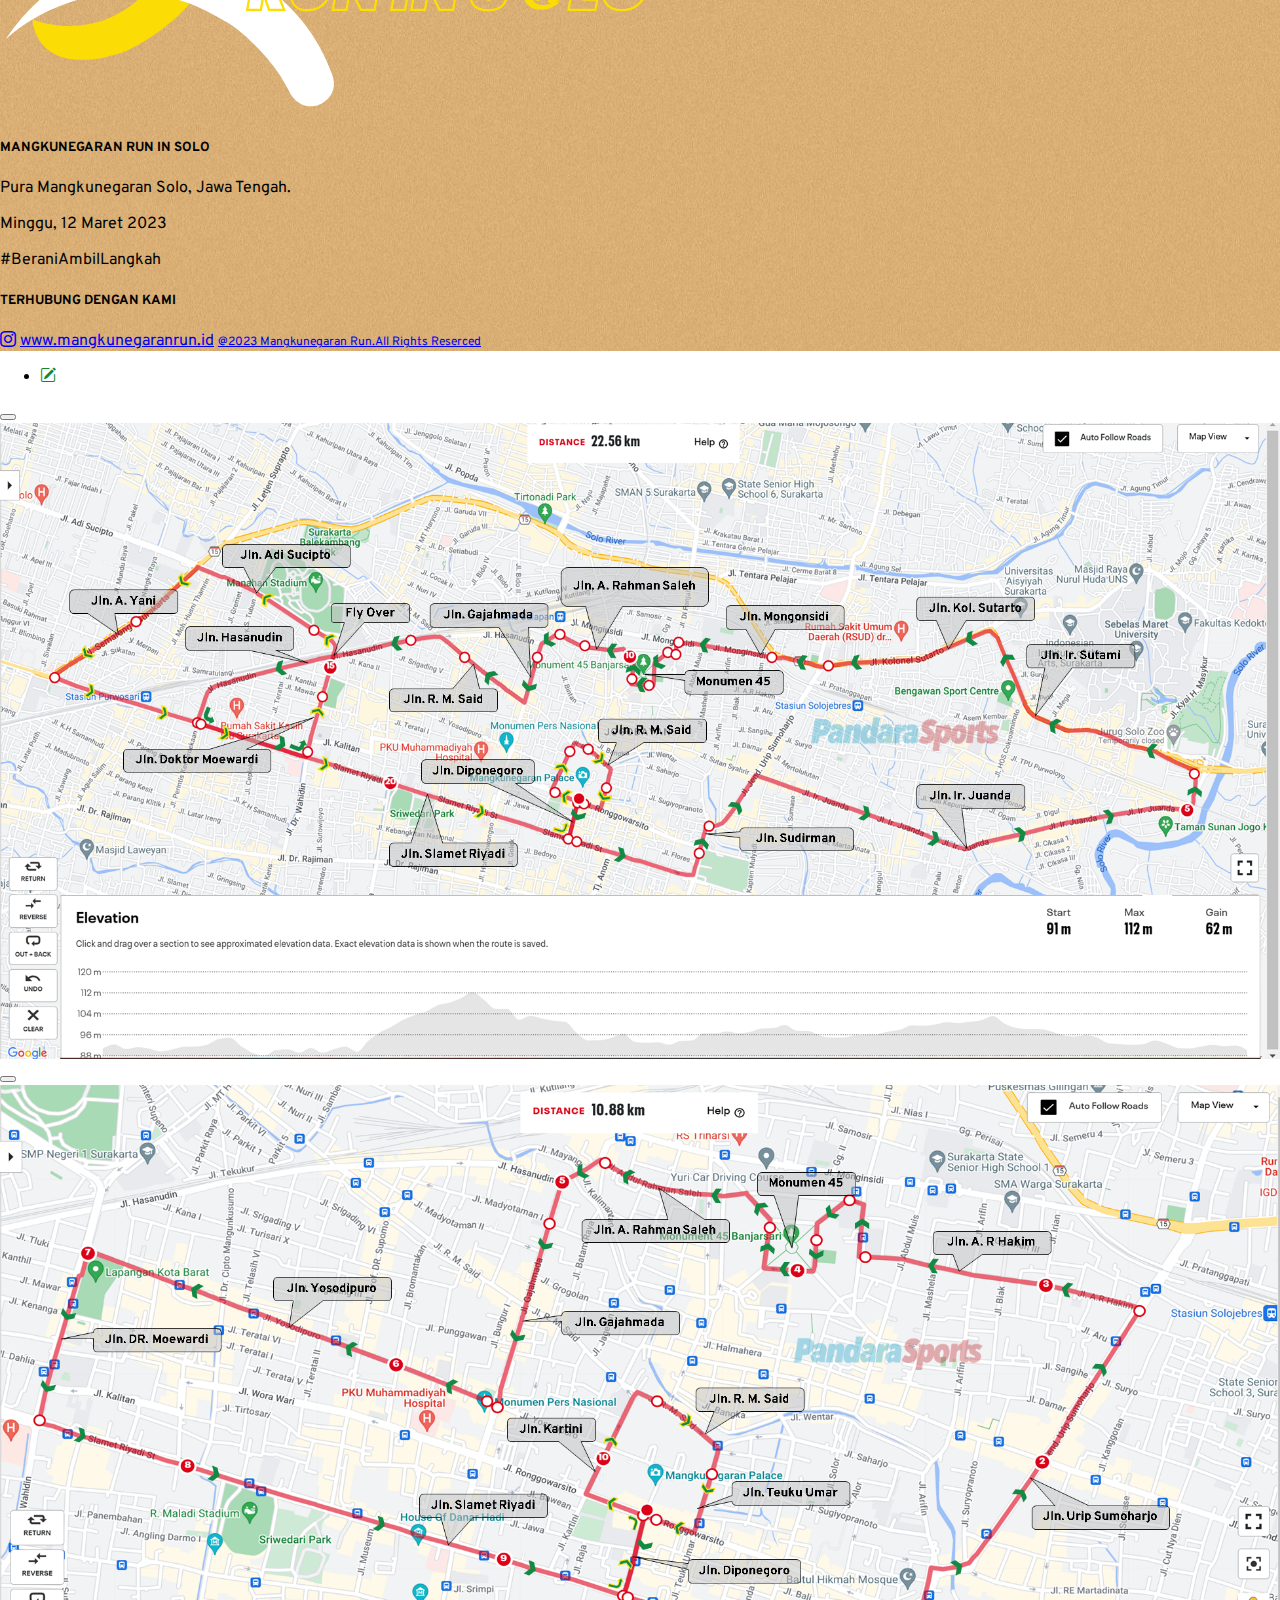
==== commit 2fe71808: "update" ====
--- a/index.html
+++ b/index.html
@@ -28,7 +28,7 @@
   </head>
   <body>
     <!-- Navbar -->
-    <nav class="navbar navbar-expand-lg shadow-sm border-bottom sticky-top bg-white">
+    <nav id="nav-t" class="navbar navbar-expand-lg shadow-sm sticky-top">
       <div class="container-fluid px-5">
         <a class="navbar-brand" href="#"><img class="nav-1" src="./assets/image/logo.png" alt="" /></a>
         <button class="navbar-toggler my-3 ms-auto" type="button" data-bs-toggle="collapse" data-bs-target="#navbarNav" aria-controls="navbarNav" aria-expanded="false" aria-label="Toggle navigation">
@@ -138,7 +138,7 @@
           </div>
         </div>
         <div class="row cont-bene">
-          <div class="col-lg-3" data-aos="flip-left" data-aos-duration="1000">
+          <div class="col-lg-3 py-2" data-aos="flip-left" data-aos-duration="1000">
             <div class="card border-0">
               <img src="./assets/image/logo1.png" class="card-img-top p-5" style="background-color: #f6f5f2" alt="slot" />
               <div class="card-body px-0 mt-4 border-top border-2 border-danger border-opacity-50">
@@ -146,7 +146,7 @@
               </div>
             </div>
           </div>
-          <div class="col-lg-3" data-aos="flip-left" data-aos-duration="1500">
+          <div class="col-lg-3 py-2" data-aos="flip-left" data-aos-duration="1500">
             <div class="card border-0">
               <img src="./assets/image/logo2.png" class="card-img-top p-5" style="background-color: #f6f5f2" alt="..." />
               <div class="card-body px-0 mt-4 border-top border-2 border-danger border-opacity-50">
@@ -154,7 +154,7 @@
               </div>
             </div>
           </div>
-          <div class="col-lg-3" data-aos="flip-left" data-aos-duration="2000">
+          <div class="col-lg-3 py-2" data-aos="flip-left" data-aos-duration="2000">
             <div class="card border-0">
               <img src="./assets/image/logo3.png" class="card-img-top p-5" style="background-color: #f6f5f2" alt="..." />
               <div class="card-body px-0 mt-4 border-top border-2 border-danger border-opacity-50">
@@ -162,7 +162,7 @@
               </div>
             </div>
           </div>
-          <div class="col-lg-3" data-aos="flip-left" data-aos-duration="2500">
+          <div class="col-lg-3 py-2" data-aos="flip-left" data-aos-duration="2500">
             <div class="card border-0">
               <img src="./assets/image/logo4.png" class="card-img-top p-5" style="background-color: #f6f5f2" alt="..." />
               <div class="card-body px-0 mt-4 border-top border-2 border-danger border-opacity-50">
@@ -632,7 +632,7 @@
     <!-- Logo Akhir -->
 
     <!-- Footer -->
-    <footer id="footer" class="mt-5">
+    <footer id="footer" class="pt-5">
       <div class="container py-5">
         <div class="row text-white">
           <div class="col-lg py-3">
@@ -658,7 +658,7 @@
     <!-- Footer Akhir -->
 
     <!-- Nav Bot Bulet -->
-    <nav id="nav-bot" class="d-none navbar navbar-expand border-bottom fixed-bottom">
+    <nav id="nav-bot" class="d-none navbar navbar-expand fixed-bottom">
       <div class="container-fluid px-3 pb-5">
         <div class="collapse navbar-collapse">
           <ul class="navbar-nav ms-auto">
@@ -735,7 +735,7 @@
             <button type="button" class="btn-close" data-bs-dismiss="modal" aria-label="Close"></button>
           </div>
           <div class="modal-body p-0 m-0">
-            <img src="./assets/image/71.png" class="img-fluid" alt="" />
+            <img src="./assets/image/revisi/MANGKU-Section-7.1-Klik.jpg" class="img-fluid" alt="" />
           </div>
         </div>
       </div>
@@ -748,7 +748,7 @@
             <button type="button" class="btn-close" data-bs-dismiss="modal" aria-label="Close"></button>
           </div>
           <div class="modal-body p-0 m-0">
-            <img src="./assets/image/72.png" class="img-fluid" alt="" />
+            <img src="./assets/image/revisi/MANGKU-Section-7.2-Klik.jpg" class="img-fluid" alt="" />
           </div>
         </div>
       </div>
@@ -761,7 +761,7 @@
             <button type="button" class="btn-close" data-bs-dismiss="modal" aria-label="Close"></button>
           </div>
           <div class="modal-body p-0 m-0">
-            <img src="./assets/image/73.png" class="img-fluid" alt="" />
+            <img src="./assets/image/revisi/MANGKU-Section-7.3-Klik.jpg" class="img-fluid" alt="" />
           </div>
         </div>
       </div>
--- a/assets/css/style.css
+++ b/assets/css/style.css
@@ -22,6 +22,12 @@
 }
 
 /* Navbar */
+#nav-t {
+  background-image: url('../image/revisi/bg.jpeg');
+  background-position: center;
+  background-size: cover;
+}
+
 nav a i {
   color: var(--var-primary);
 }
@@ -78,7 +84,7 @@
 
 /* Benefit */
 #bene {
-  background-image: url('../image/revisi/MANGKU-Section-3.jpg');
+  background-image: url('../image/revisi/bg.jpeg');
   background-position: center;
   background-size: cover;
 }
@@ -99,13 +105,17 @@
 
 /* Jadwal */
 #jadwal {
-  background-image: url('../image/BG.png');
+  background-image: url('../image/revisi/bg.jpeg');
+  background-position: center;
+  background-size: cover;
   color: var(--var-second);
 }
 
 /* Rute */
 #rute {
-  background-image: url('../image/BG.png');
+  background-image: url('../image/revisi/bg.jpeg');
+  background-position: center;
+  background-size: cover;
 }
 
 #rute .rute-img {
@@ -129,13 +139,15 @@
 
 /* Jersey */
 #jersey {
-  background-image: url('../image/BG.png');
+  background-image: url('../image/revisi/bg.jpeg');
+  background-position: center;
+  background-size: cover;
 }
 
 /* Hadiah */
 #hadiah {
-  background-image: url('../image/bg-price.png');
-  background-size: contain;
+  background-image: url('../image/revisi/bg07.png');
+  background-size: cover;
   background-position: center;
   object-fit: cover;
   background-repeat: no-repeat;
@@ -152,6 +164,12 @@
 }
 
 /* Logo */
+#logo {
+  background-image: url('../image/revisi/bg.jpeg');
+  background-position: center;
+  background-size: cover;
+}
+
 #logo .swiper {
   width: 100%;
   height: 100%;
@@ -189,26 +207,45 @@
 
 /* Footer */
 #footer {
+  background-image: url('../image/revisi/bg.jpeg');
+  background-position: top;
+  background-size: cover;
+}
+
+/* Parkir */
+#parkir-2 .container {
   background-image: url('../image/bg07.png');
-  background-position: center;
-}
-
-/* Parkir */
-#parkir-2 .container,
+  background-size: cover;
+  background-position: center;
+  border-radius: 10px;
+}
+
 #parkir {
   background-image: url('../image/bg07.png');
   background-size: cover;
   background-position: center;
+}
+
+#parkir-2 {
+  background-image: url('../image/revisi/bg.jpeg');
+  background-position: center;
+  background-size: cover;
+}
+
+/* Bus */
+#bus-2,
+#bus-3 {
+  background-image: url('../image/BG.png');
+  background-size: cover;
+  background-position: center;
   border-radius: 10px;
 }
 
-/* Bus */
 #bus,
-#bus-2 {
-  background-image: url('../image/BG.png');
-  background-size: cover;
-  background-position: center;
-  border-radius: 10px;
+#bus-4 {
+  background-image: url('../image/revisi/SHUTTLE/Part/MANGKU-RACE-DAY-SHUTTLE_01.jpg');
+  background-size: cover;
+  background-position: center;
 }
 
 @media only screen and (max-width: 1000px) {
